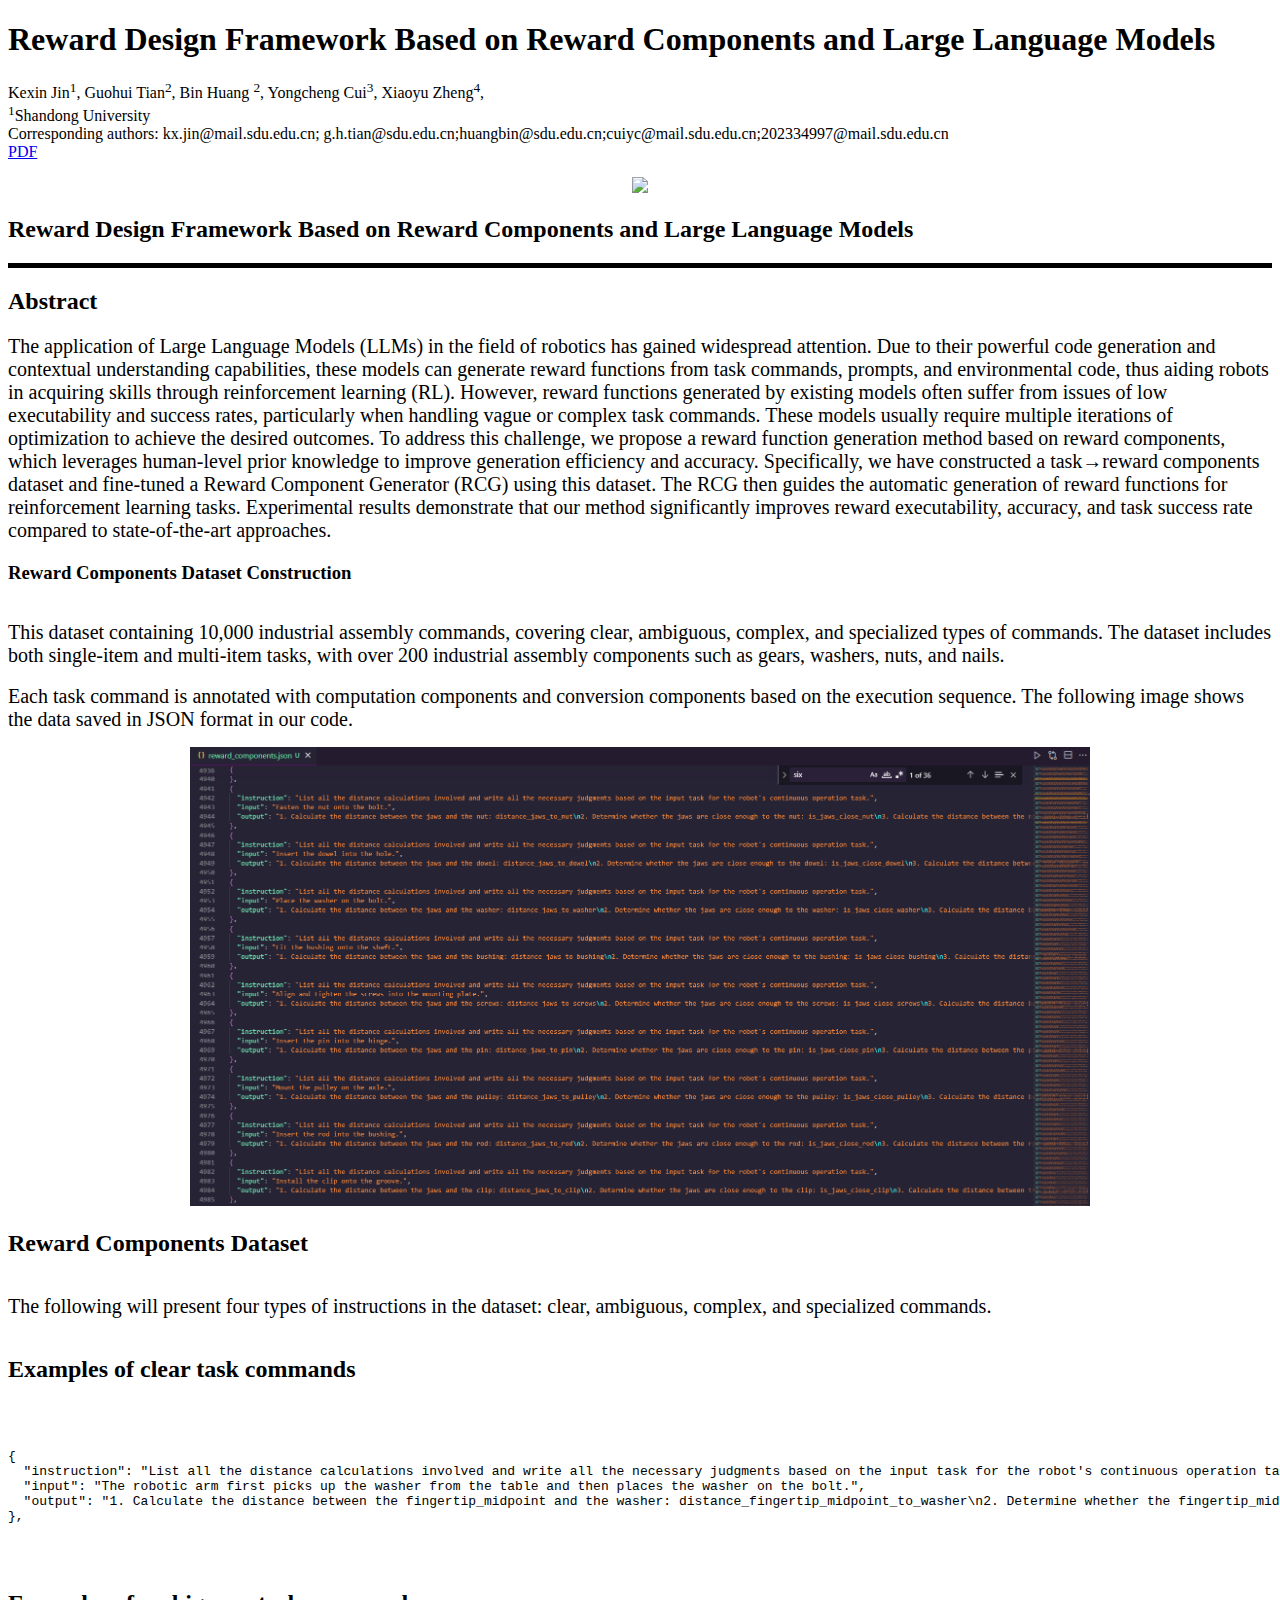
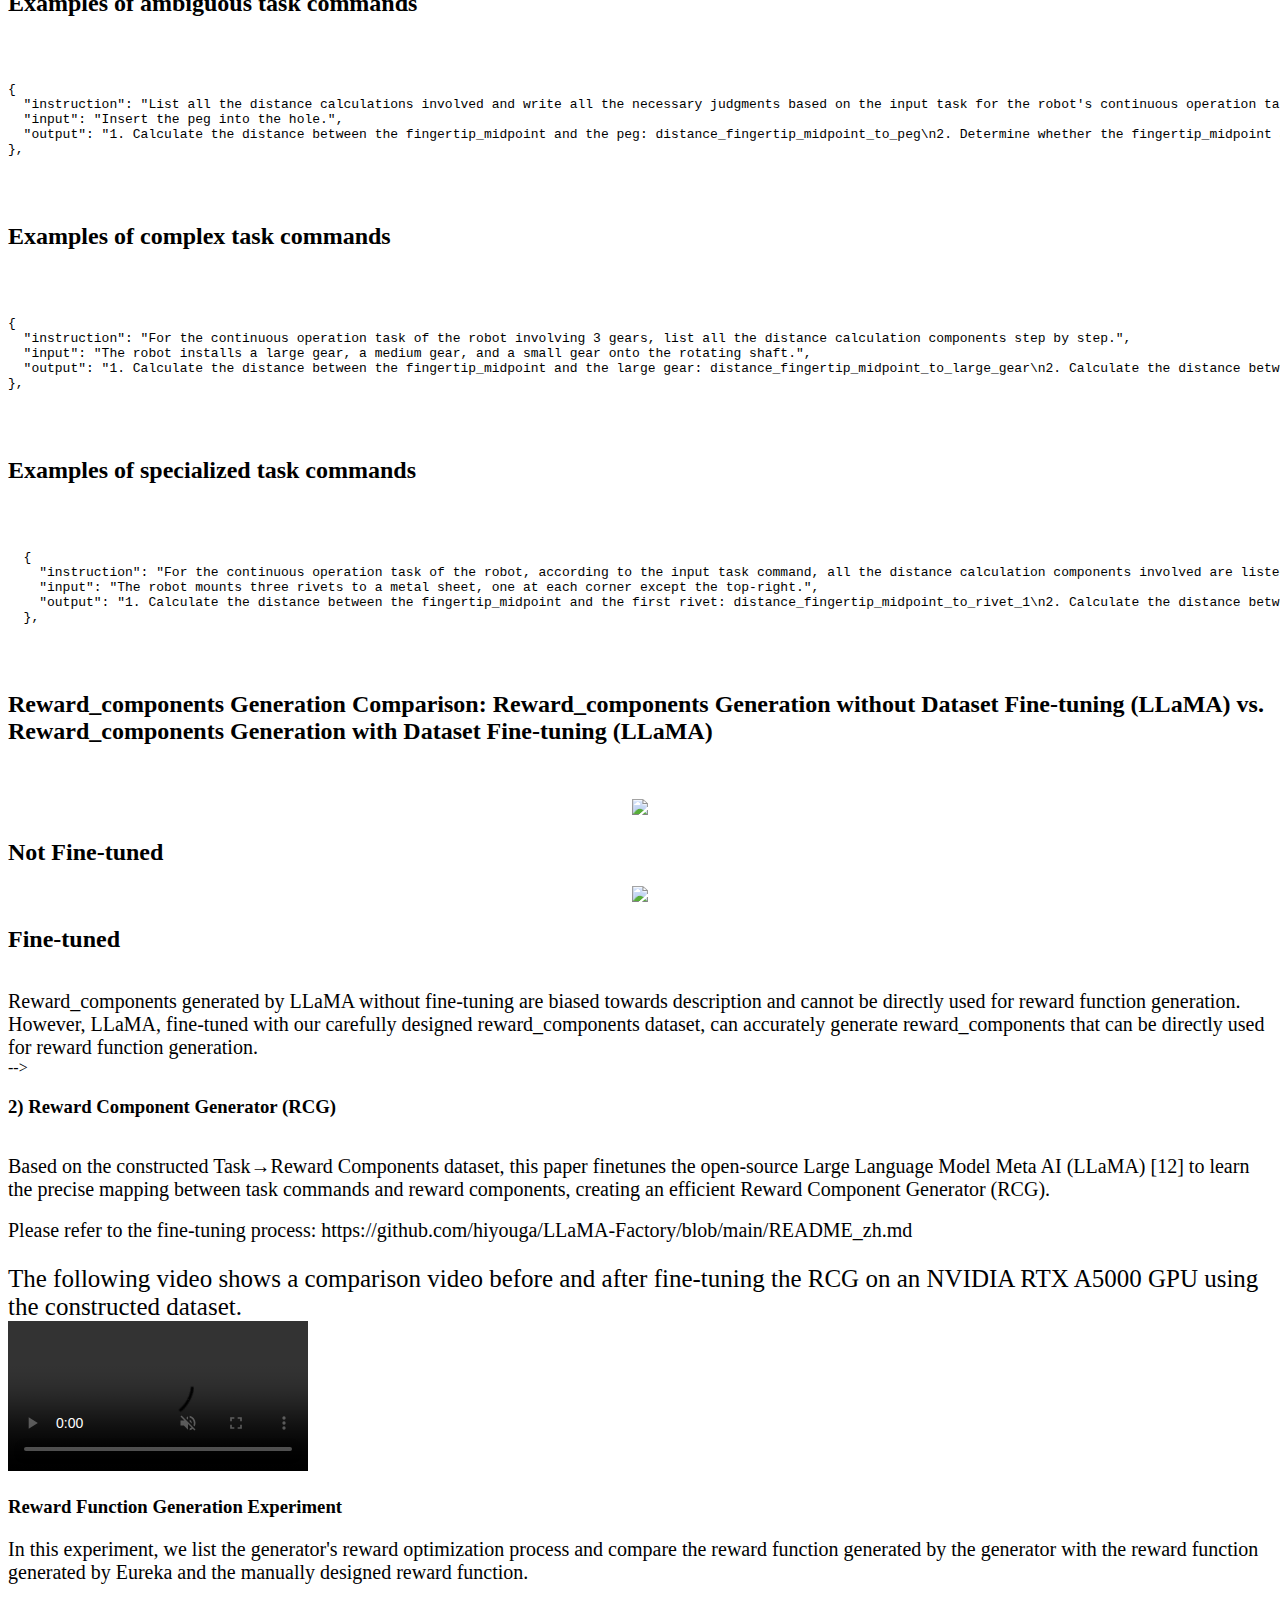
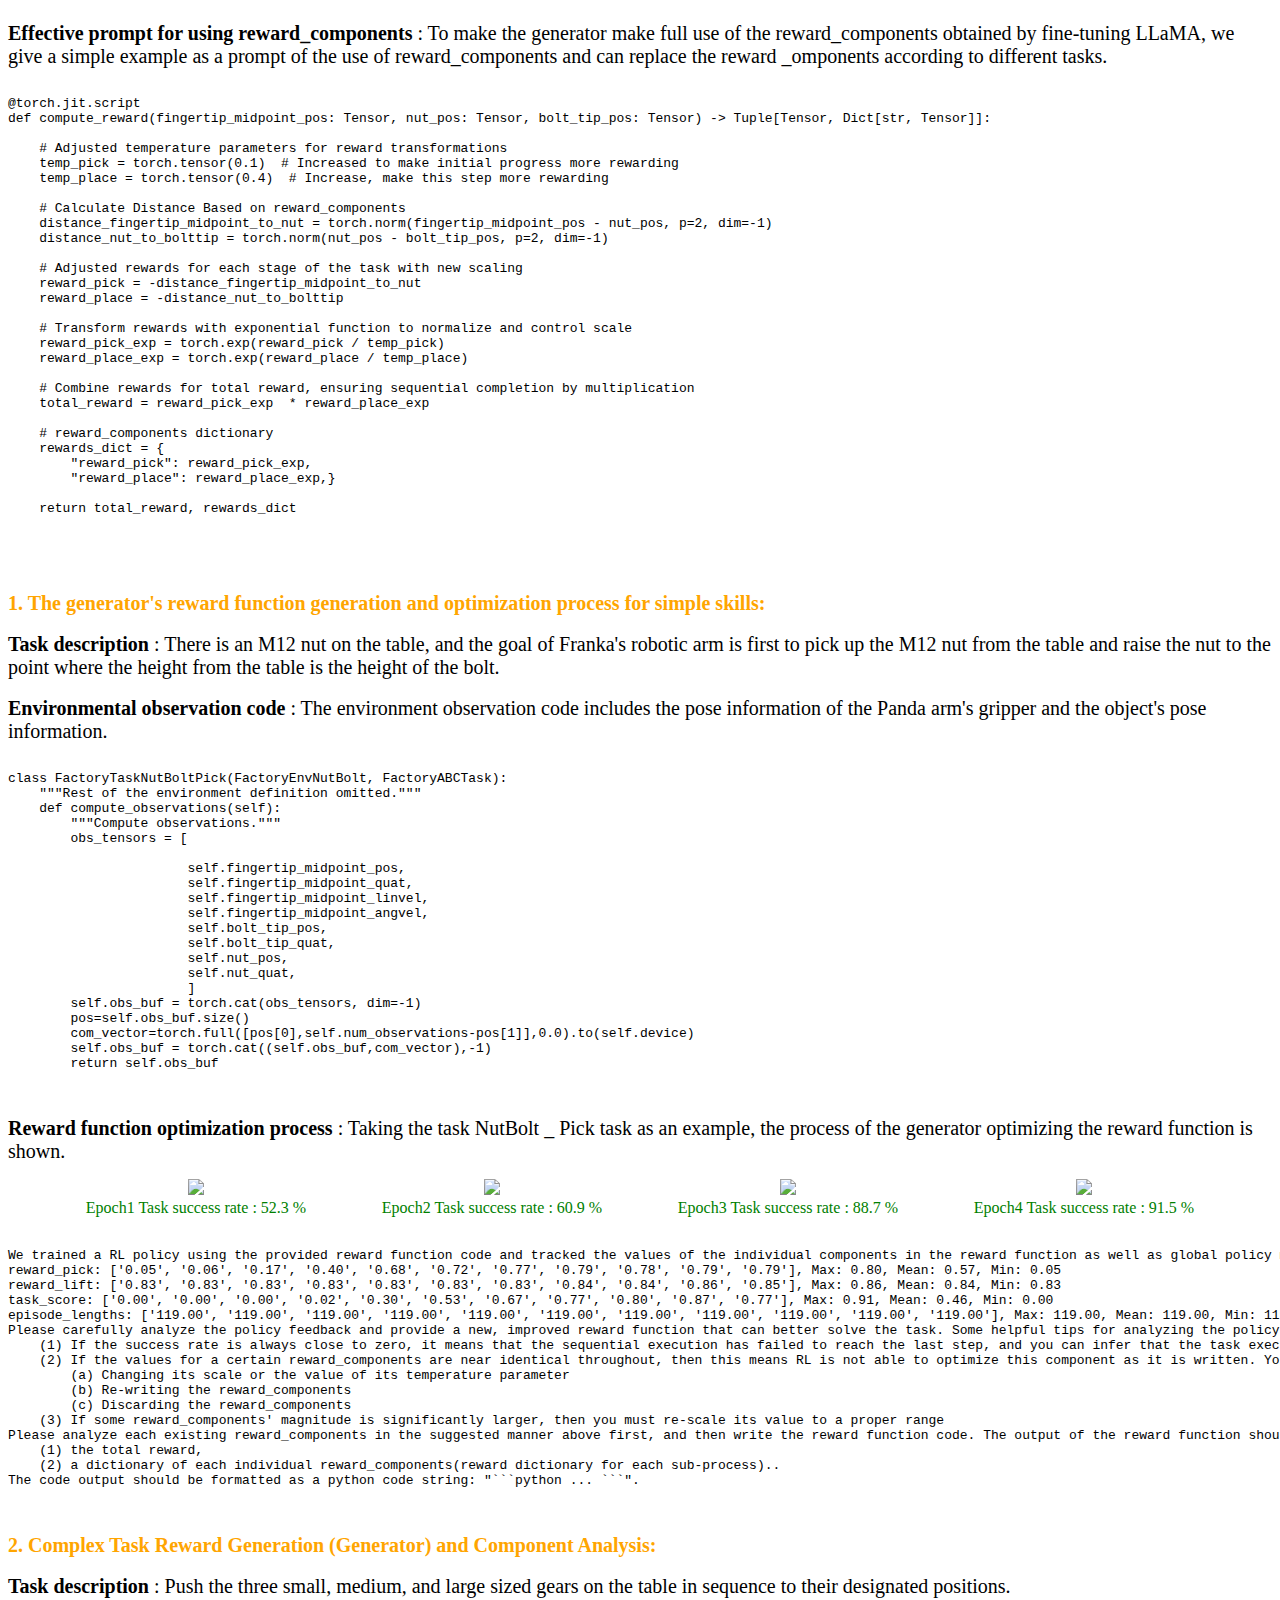
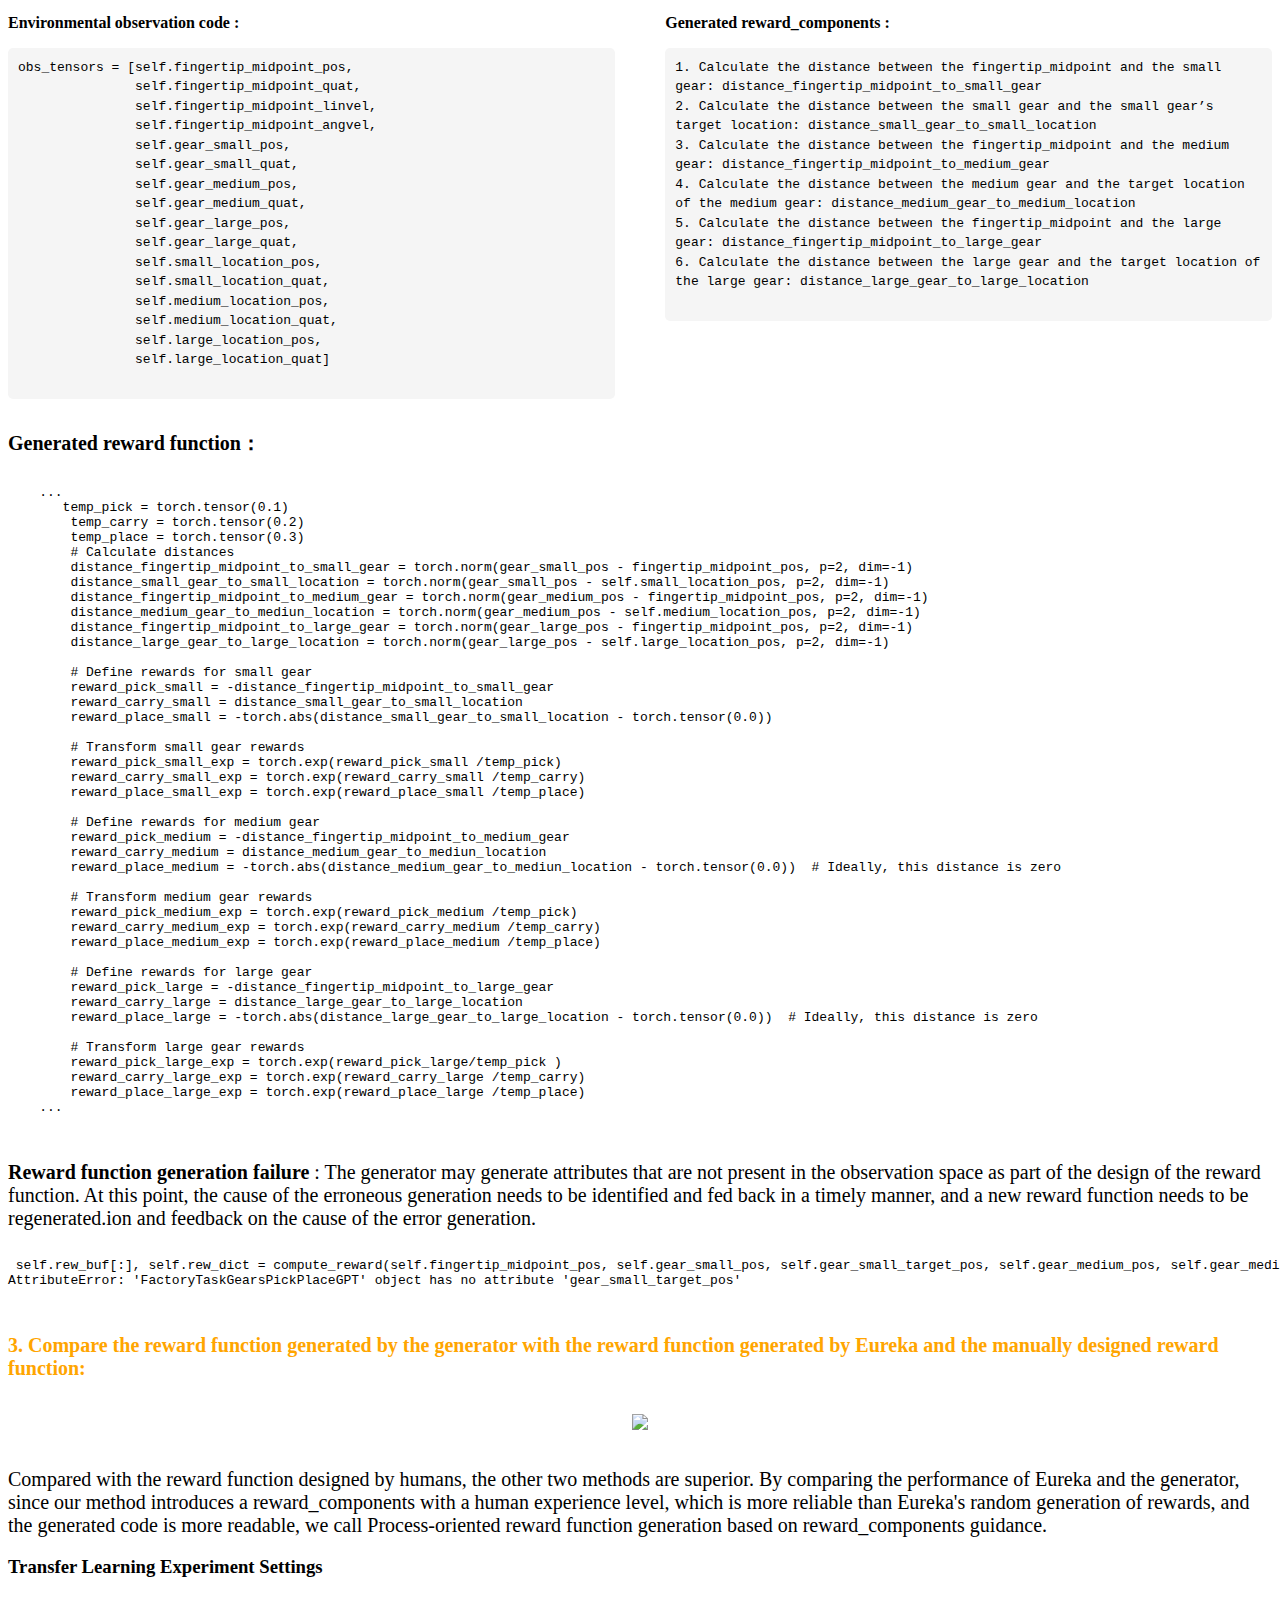
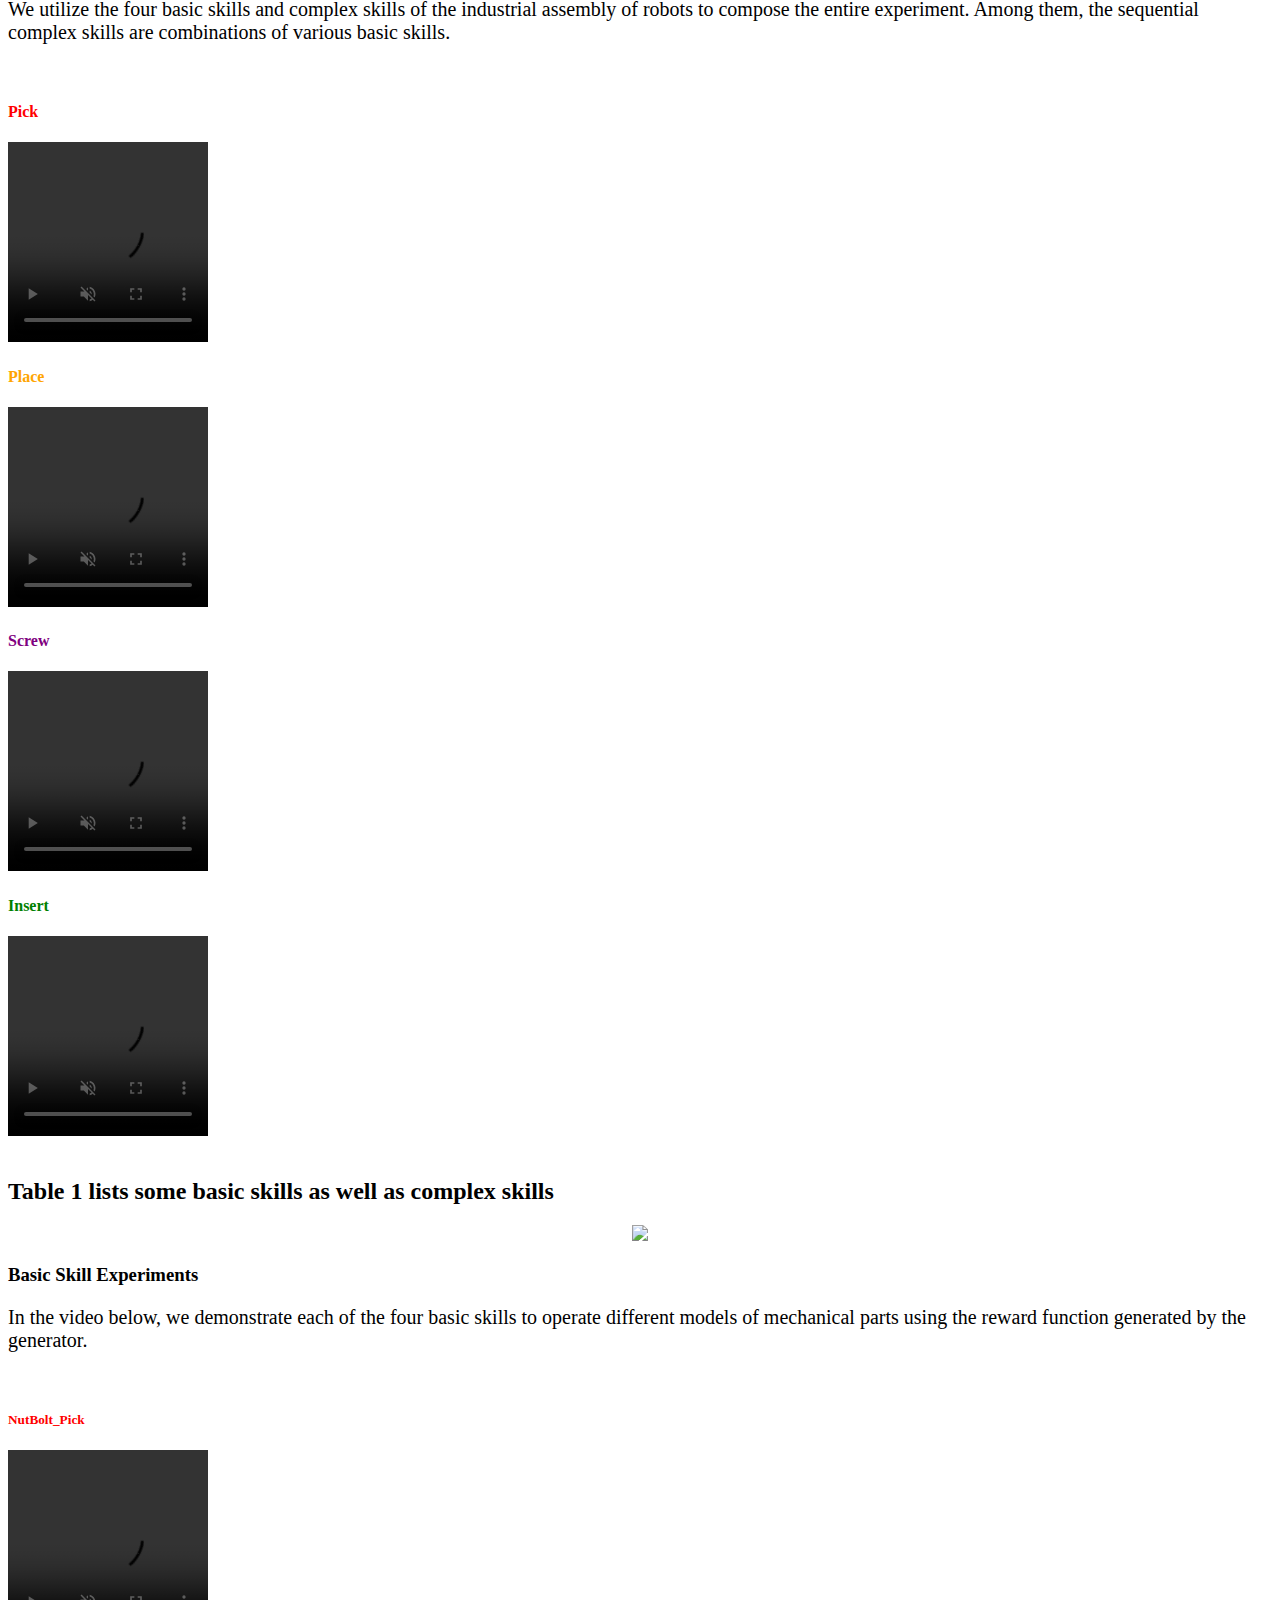
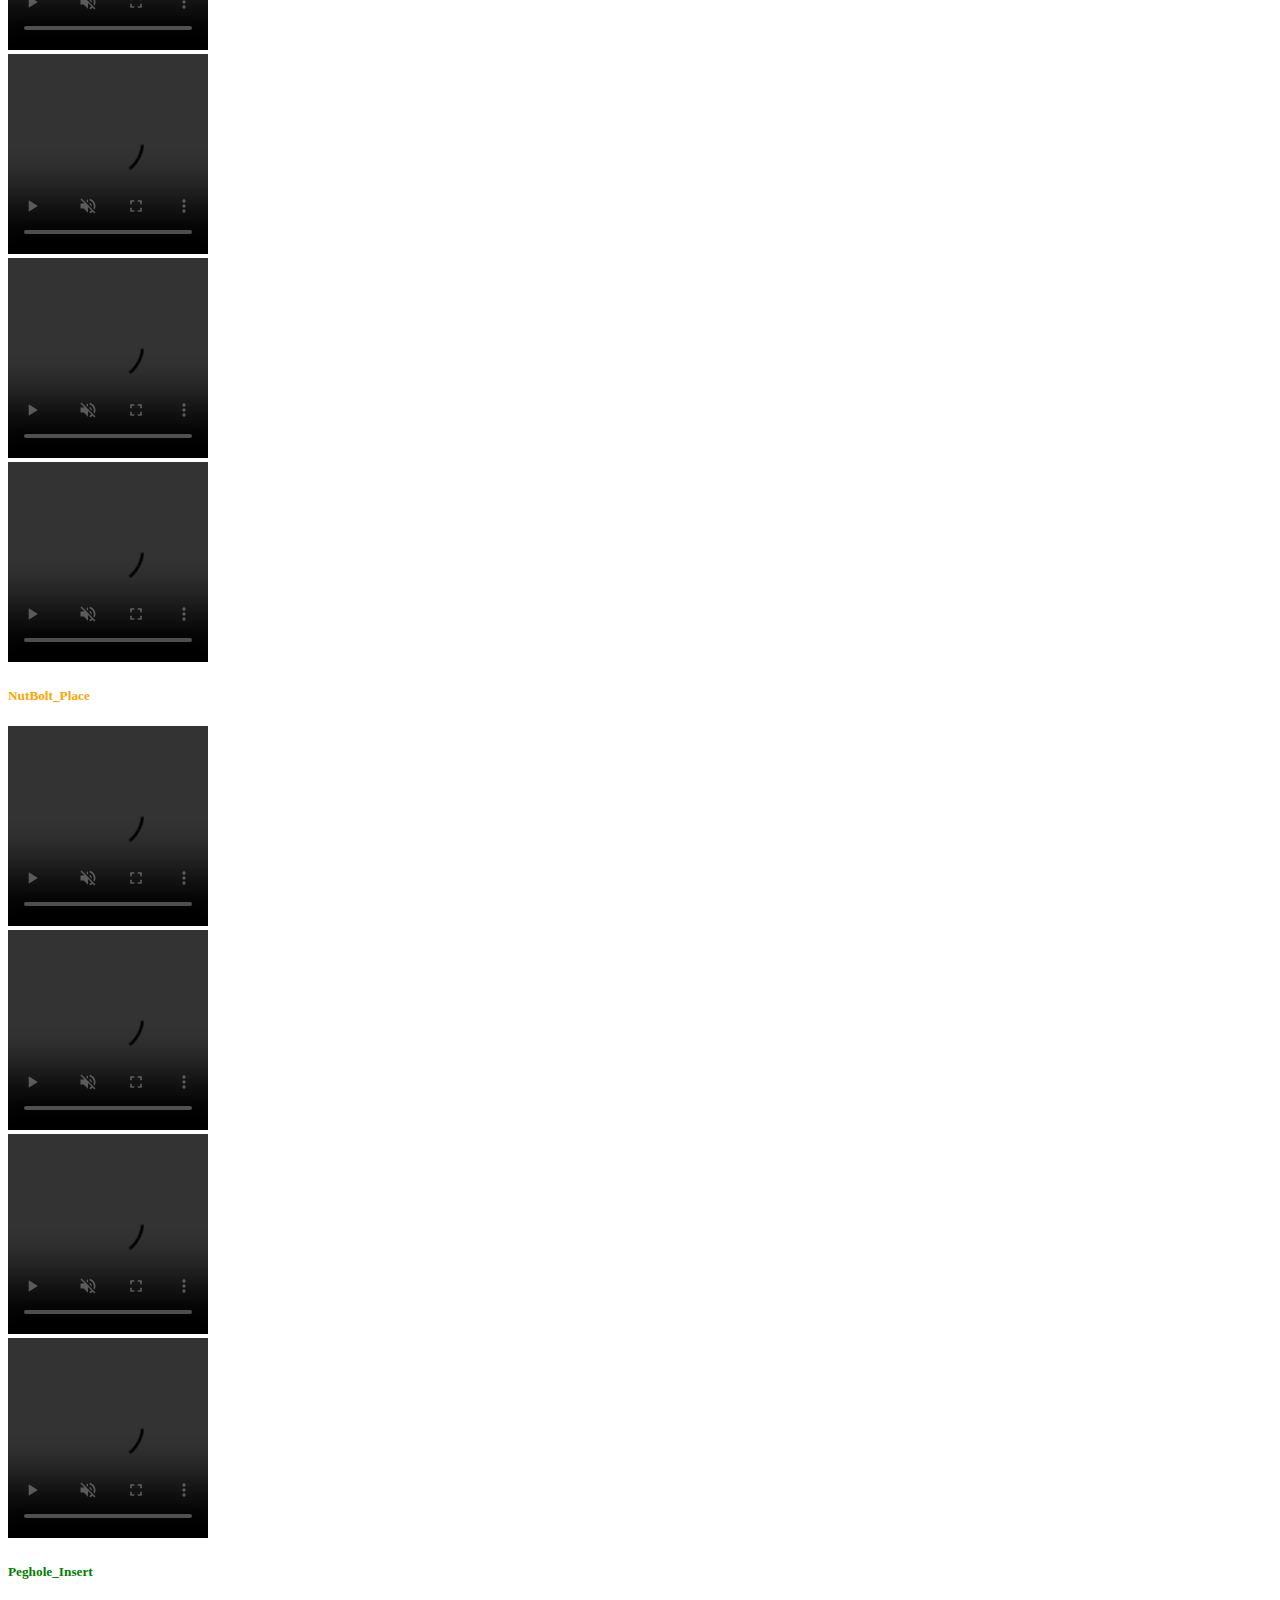
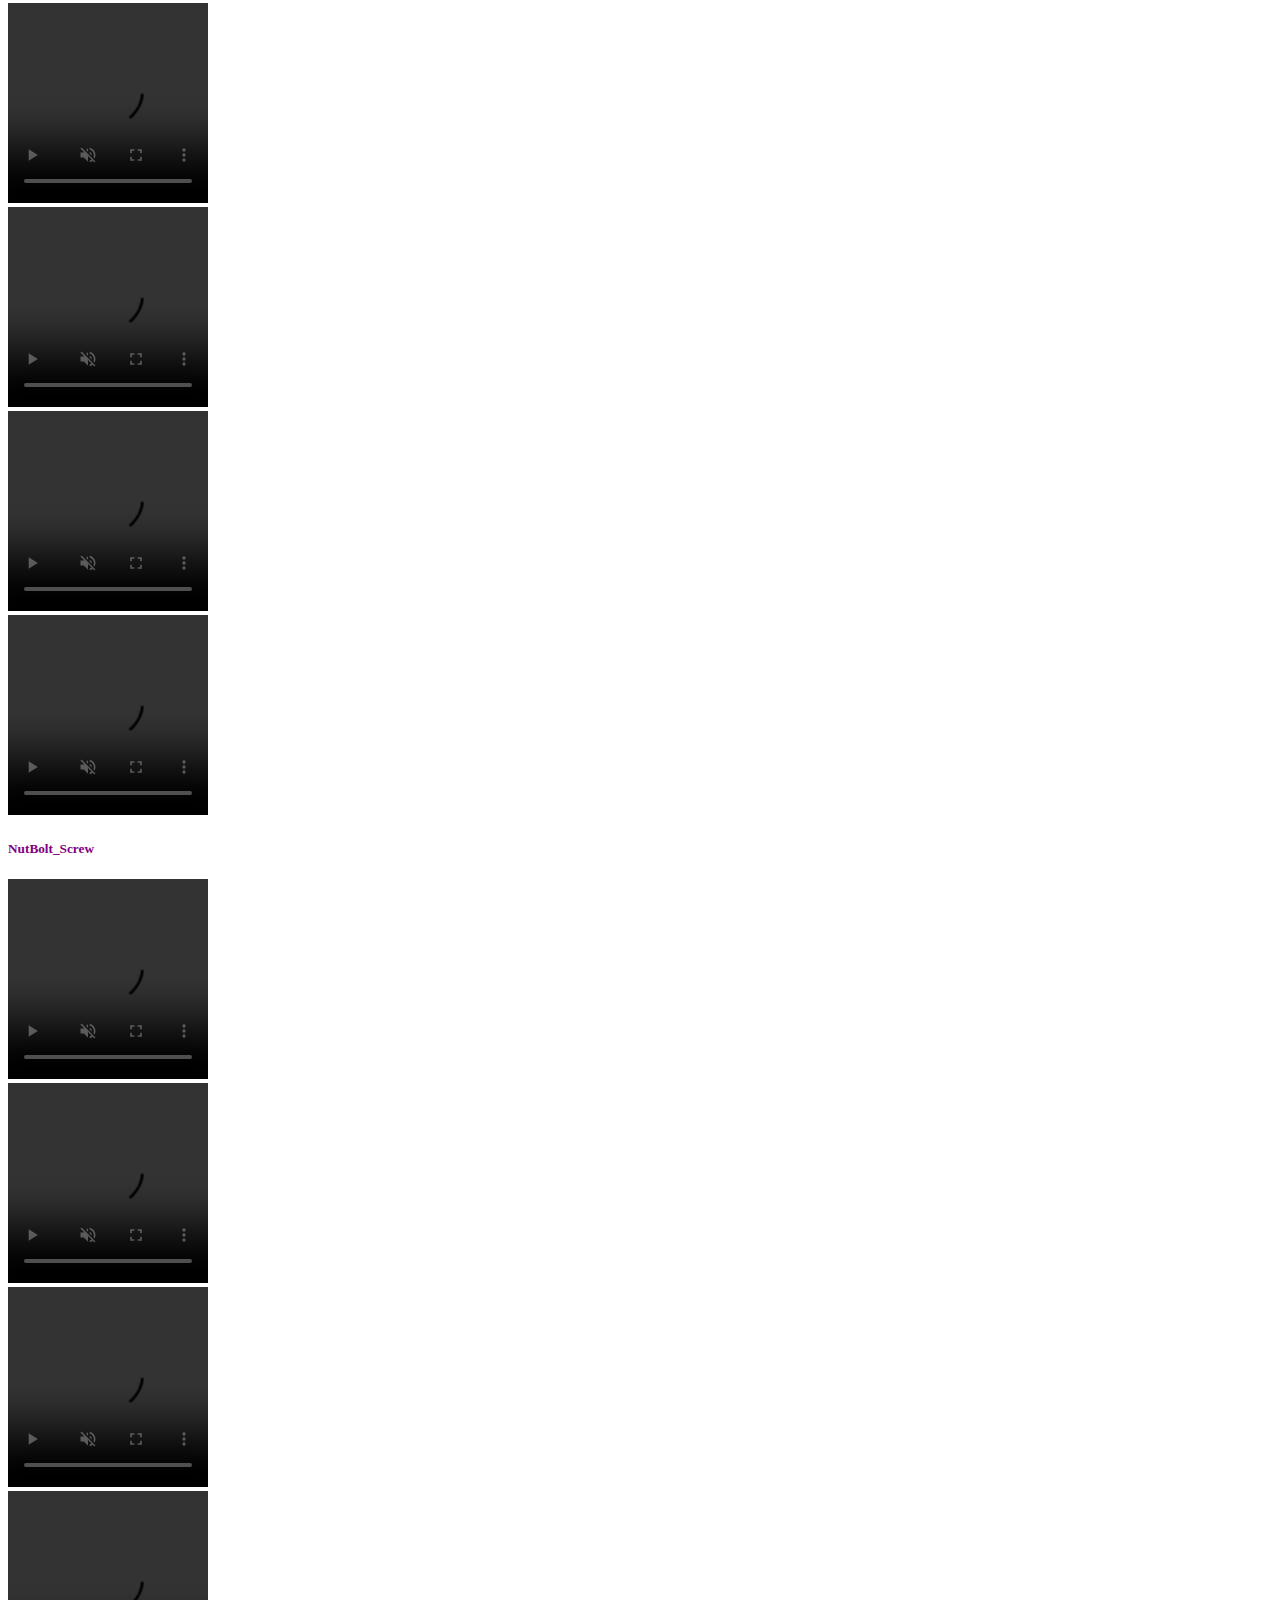
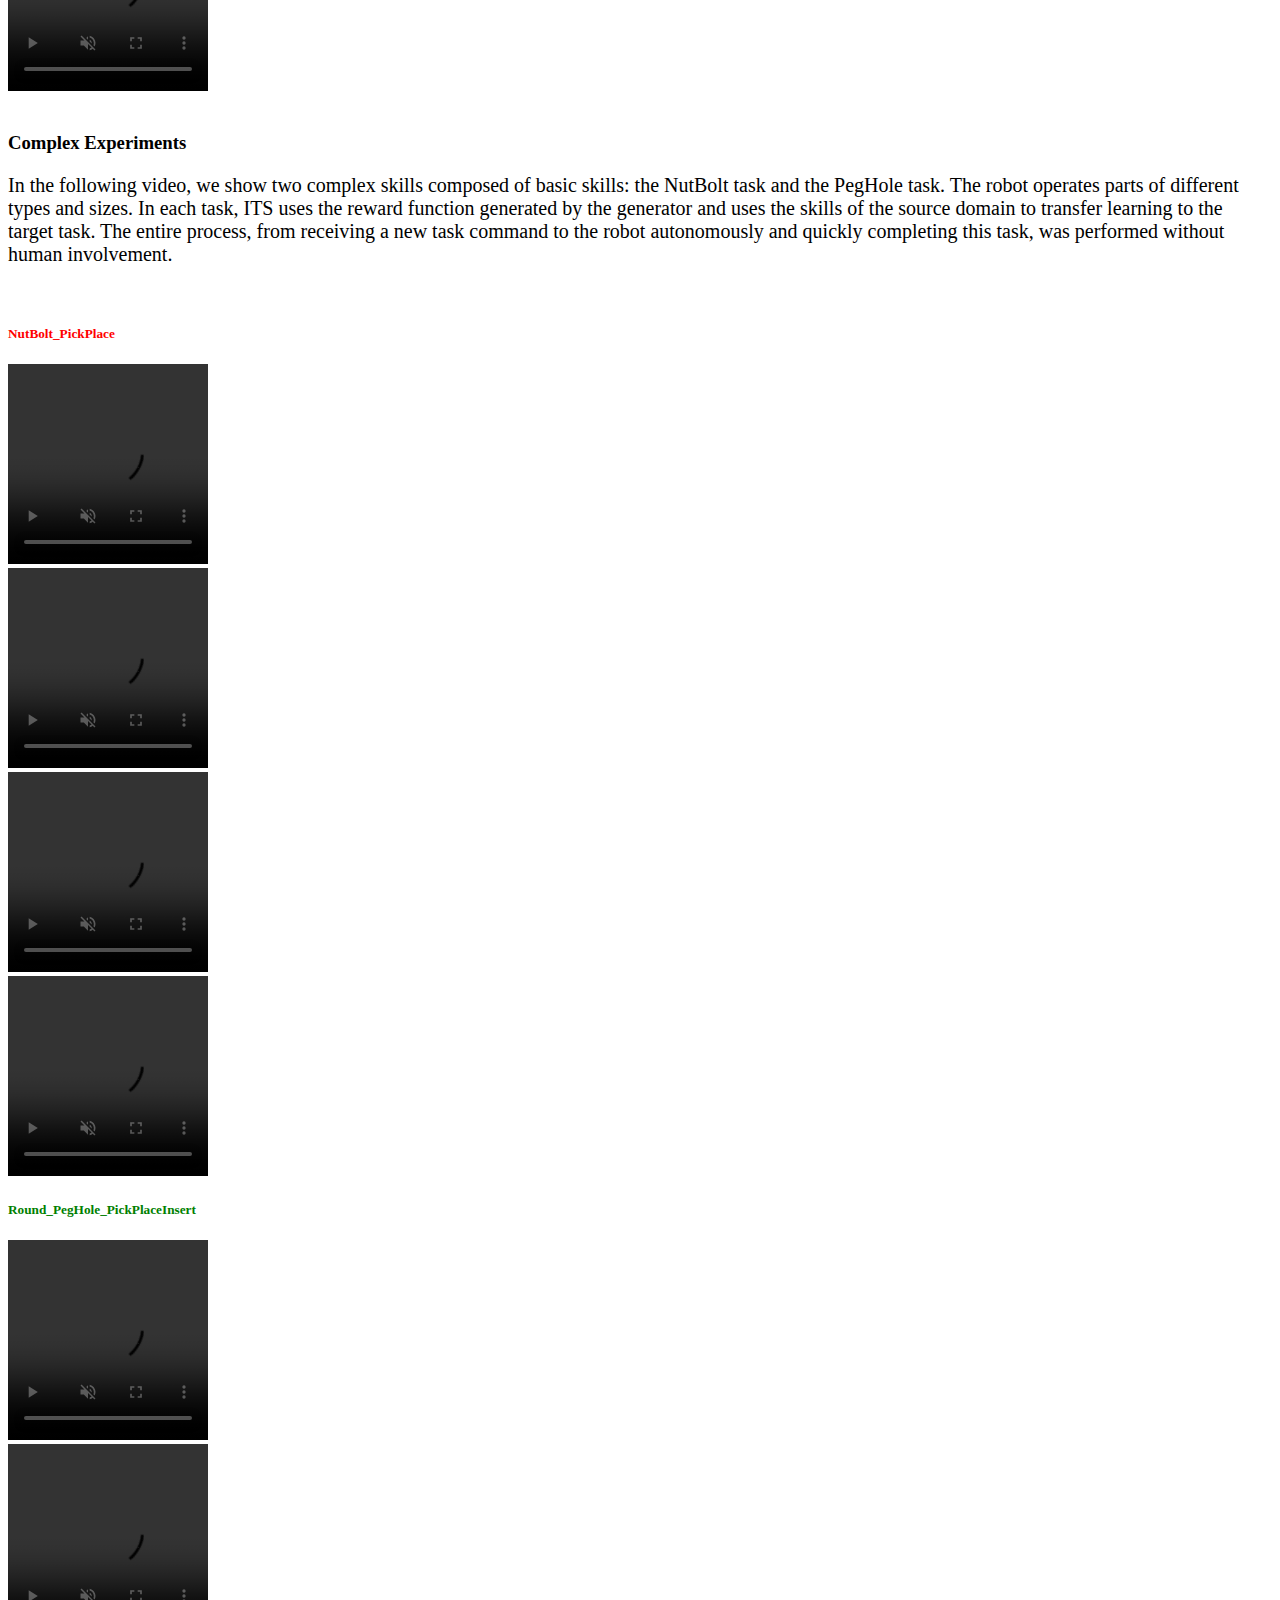
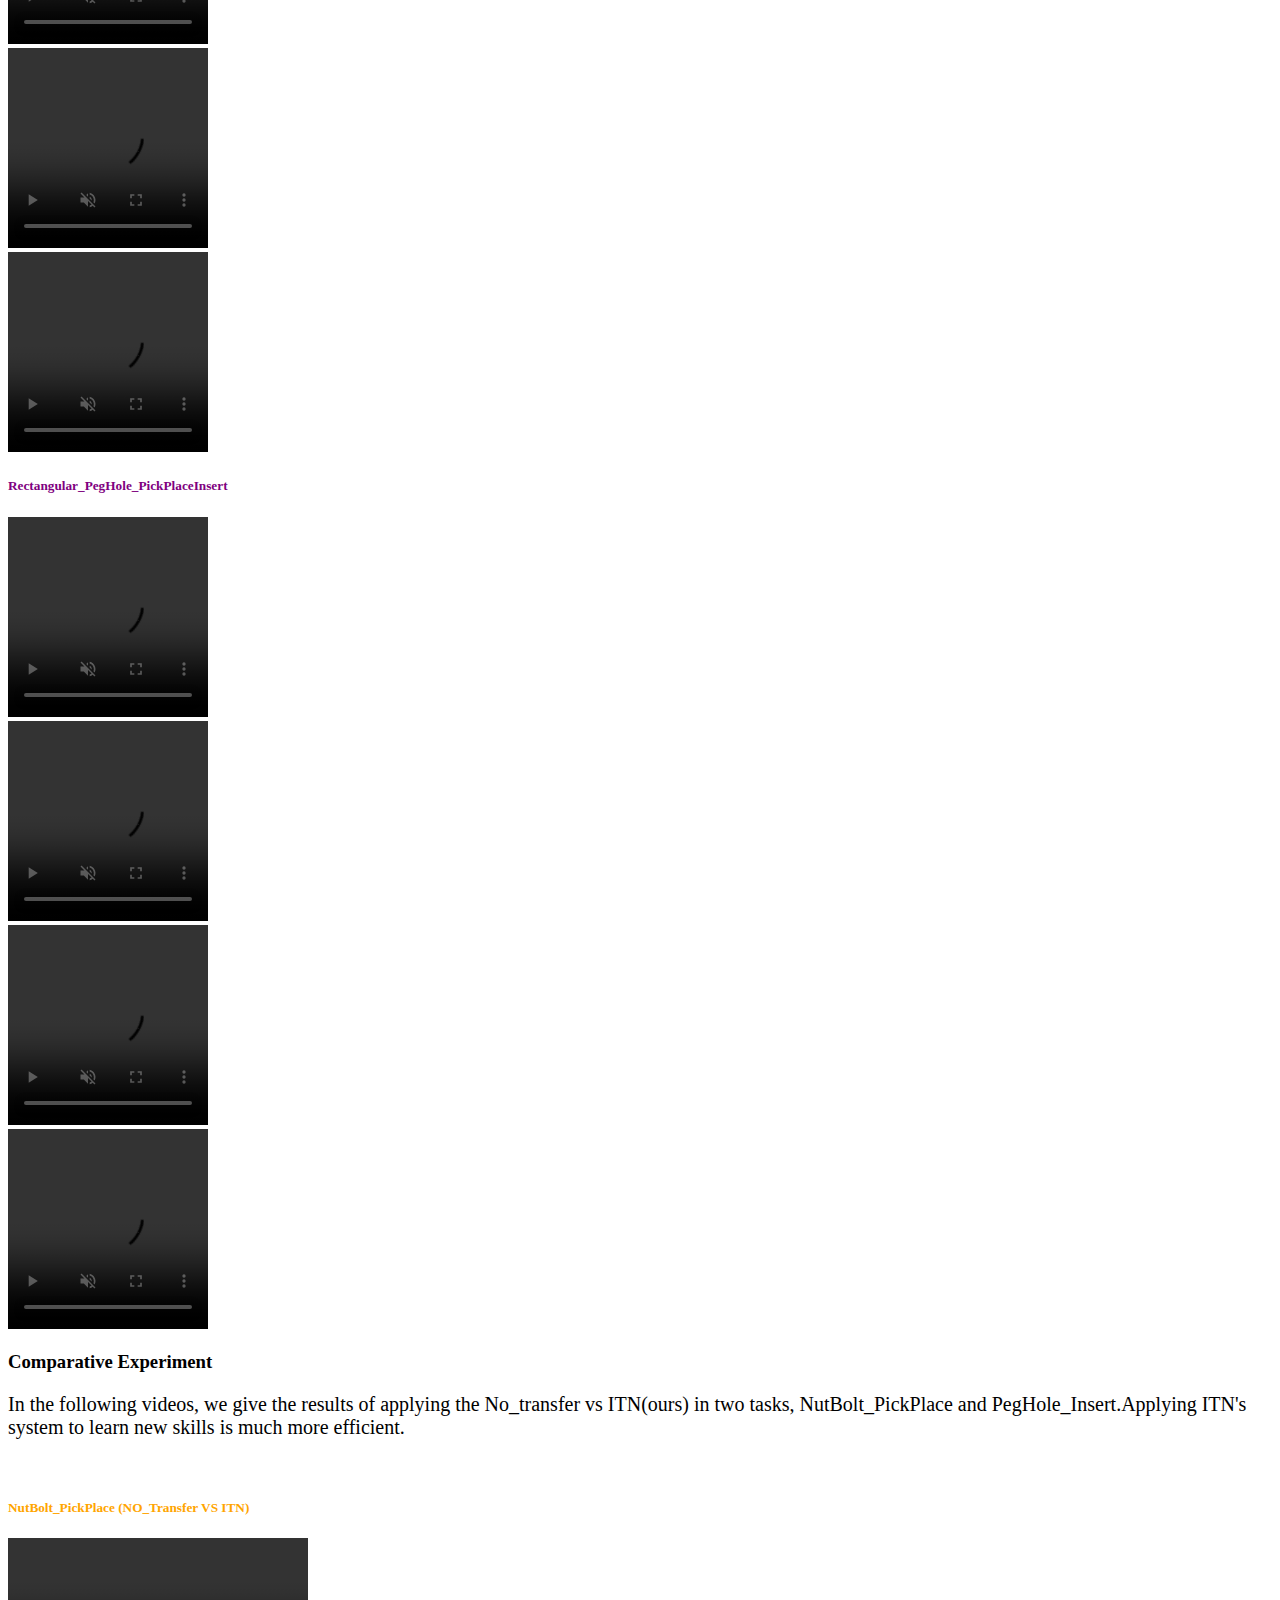
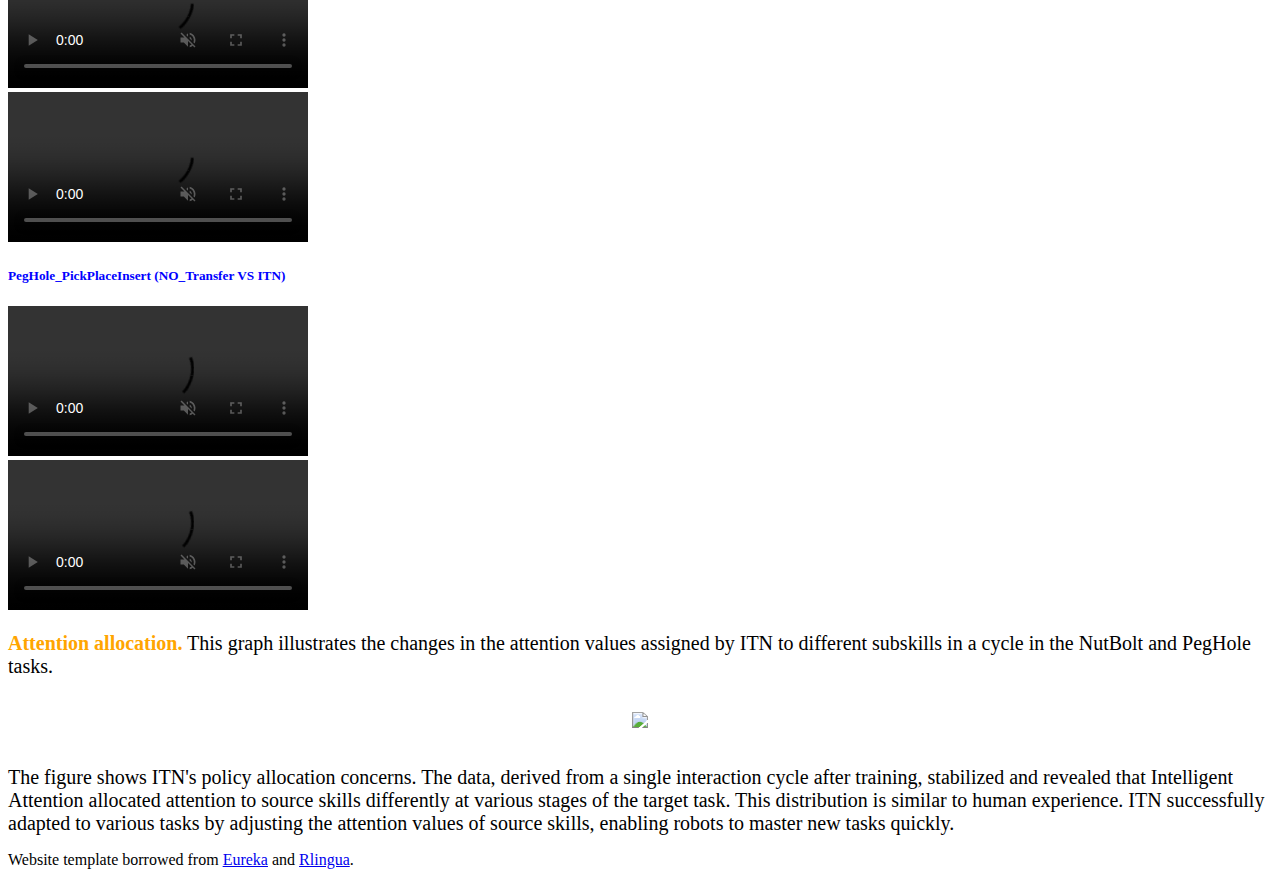
==== docs/index.html @ fbcf1f1c "Update index.html" ====
<!DOCTYPE html>
<html>

<head>
    <meta charset="utf-8">
      <meta name="keywords" content="Robotics, Reinforcement Learning, Large Language Model">
      <meta name="viewport" content="width=device-width, initial-scale=1">
    <title> Reward Design Framework Based on Reward Components and Large Language Models</title>
    <style>
        /* 设置水平线的粗细为 5px */
        hr {
            border: 0;
            border-top: 5px solid black;
        }
      
        .red-text {
            color: red;
        }


.blue-text {
    color: blue;
}
 .green-text {
    color: green;
}
        .yellow-text {
    color: yellow;
}
.purple-text {
    color: purple;
}
.orange-text {
    color: orange;
}
        .pink-text {
    color: pink;
}



.video-player {
  width: 200px;
  height: 200px;
  object-fit: cover;
}
/* @media (min-aspect-ratio: 16/9) {
  .video-player {
    width: 100vw;
    height: 56.25vw;
  }
} */

/* @media (max-aspect-ratio: 16/9) {
  .video-player {
    width: 768px;
    height: 500px;
  }
} */

    </style>

    <script async src="https://www.googletagmanager.com/gtag/js?id=G-PYVRSFMDRL"></script>
  <script>
    window.dataLayer = window.dataLayer || [];

    function gtag() {
      dataLayer.push(arguments);
    }

    gtag('js', new Date());

    gtag('config', 'G-PYVRSFMDRL');
  </script>
    
    <link href="https://fonts.googleapis.com/css?family=Google+Sans|Noto+Sans|Castoro" rel="stylesheet">

    <link rel="stylesheet" href="./static/css/bulma.min.css">
    <link rel="stylesheet" href="./static/css/bulma-carousel.min.css">
    <link rel="stylesheet" href="./static/css/bulma-slider.min.css">
    <link rel="stylesheet" href="https://cdn.jsdelivr.net/gh/jpswalsh/academicons@1/css/academicons.min.css">
    <link rel="stylesheet" href="./static/css/index.css">
     <link rel="icon" href="static/image/github-mark.png" type="image/x-icon">
    
    <script src="https://ajax.googleapis.com/ajax/libs/jquery/3.5.1/jquery.min.js"></script>
    <script defer src="./static/js/fontawesome.all.min.js"></script>
    <script src="./static/js/bulma-carousel.min.js"></script>
    <script src="./static/js/bulma-slider.min.js"></script>
</head>
<body>
<section class="hero">
  <div class="hero-body">
    <div class="container is-max-desktop">
      <div class="columns is-centered">
        <div class="column has-text-centered">
          <h1 class="title is-2 publication-title">Reward Design Framework Based on Reward Components and Large Language Models</h1>
          <div class="is-size-5 publication-authors">
            <span class="author-block">
             Kexin Jin<sup>1</sup>,</span>
            <span class="author-block">
             Guohui Tian<sup>2</sup>,</span>
            <span class="author-block">
              Bin Huang <sup>2</sup>,
            </span>
            <span class="author-block">
              Yongcheng Cui<sup>3</sup>,
            </span>
            <span class="author-block">
              Xiaoyu Zheng<sup>4</sup>,
            </span>
          </div>

          <div class="is-size-5 publication-authors">
<!--             <span class="author-block"><sup>1</sup>Baidu RAL,</span> -->
            <span class="author-block"><sup>1</sup>Shandong University</span>
          </div>
            
         <div class="is-size-5 publication-authors">
                        <span class="author-block">
                                    <span class="icon">
                                        <i class="fa fa-envelope"></i>
                                    </span>
                            Corresponding authors: kx.jin@mail.sdu.edu.cn; g.h.tian@sdu.edu.cn;huangbin@sdu.edu.cn;cuiyc@mail.sdu.edu.cn;202334997@mail.sdu.edu.cn
                        </span>
                        </div>
          <div class="column has-text-centered">
            <div class="publication-links">


<!--               <span class="link-block">
                <a href="https://github.com/JKX-yy/ITN"
                   class="external-link button is-normal is-rounded is-dark">
                  <span class="icon">
                      <i class="fab fa-github"></i>
                  </span>
                  <span>Code </span>
                  </a>
              </span> -->

              <span class="link-block">
                <a href="static/Reward Design Framework Based on Reward Components and Large Language Models.pdf"
                   class="external-link button is-normal is-rounded is-dark">
                  <span class="icon">
                      <i class="fas fa-file-pdf"></i>
                  </span>
                  <span>PDF</span>
                </a>
              </span>
            </div>

          </div>
        </div>
      </div>
    </div>
  </div>
</section>
<section class="hero teaser">
  <div class="container is-max-desktop">
    <div class="hero-body">
      <figure style="display: flex; justify-content: center;">
         <a href="static/image/整体框架.png"><img src="static/image/整体框架.png" width="900px"></a>
      </figure>
      <h2 class="subtitle has-text-centered">
         Reward Design Framework Based on Reward Components and Large Language Models
      </h2>
    </div>
  </div>
</section>
    

 <!-- 显示加粗的线条 -->
    <hr>


   <section class="section">
        <div class="container is-max-desktop">
            <!-- Abstract. -->
            <div class="columns is-centered has-text-centered">
                <div class="column">
                    <h2 class="title is-3">Abstract</h2>
                    <div class="content has-text-justified">
                        <p style="font-size: 125%">
<!--           Robots' working conditions and manipulation tasks are constantly changing in industrial environments. For robots to learn skills from scratch based on new task commands is a slow process that relies heavily on human assistance. Therefore, developing a mechanism that can adapt to different manipulation tasks and autonomously and quickly learn new skills can effectively address the issue of low efficiency in robot skill learning and enhance the robot's adaptive capabilities. This paper proposes a general Intelligent Transfer System (ITS) that enables robots to learn new skills rapidly and autonomously in dynamic tasks. ITS integrates Large Language Models (LLMs) with transfer reinforcement learning, leveraging LLMs' intelligence and prior skills knowledge. It can comprehend previously unseen task commands and automatically generate a process-oriented reward function based on task reward_components for each task, enabling the autonomous learning of new skills while eliminating the need to design hierarchical sub-processes for complex tasks. In addition, an Intelligent Transfer Network (ITN) is designed within ITS to extract knowledge of relevant skills and accelerate the learning of new ones. We systematically evaluate our method in the simulation environment. The results demonstrate that it can autonomously and efficiently learn unseen skills without relying on pre-programmed behavior, achieving true creativity while improving the time efficiency of two major tasks by 72.22% and 65.17% compared to learning from scratch.    -->
          The application of Large Language Models (LLMs) in the field of robotics has gained widespread attention. Due to their powerful code generation and contextual understanding capabilities, these models can generate reward functions from task commands, prompts, and environmental code, thus aiding robots in acquiring skills through reinforcement learning (RL). However, reward functions generated by existing models often suffer from issues of low executability and success rates, particularly when handling vague or complex task commands. These models usually require multiple iterations of optimization to achieve the desired outcomes. To address this challenge, we propose a reward function generation method based on reward components, which leverages human-level prior knowledge to improve generation efficiency and accuracy. Specifically, we have constructed a task→reward components dataset and fine-tuned a Reward Component Generator (RCG) using this dataset. The RCG then guides the automatic generation of reward functions for reinforcement learning tasks. Experimental results demonstrate that our method significantly improves reward executability, accuracy, and task success rate compared to state-of-the-art approaches.
                        </p>
                    </div>
                </div>
            </div>
        </div>
    </section>



<section class="section" style="flex: 1;">
    <div class="container is-max-desktop">
      <h3 class="title">Reward Components Dataset Construction</h3>
                <br>
            <span style="font-size: 125%">
<!--                  We have constructed a dataset containing 1000 instructions of task-reward_components. Each instruction includes task command information and the corresponding reward_components, as shown in the figure below. The dataset can be accessed in the <a href="https://github.com/JKX-yy/ITN">code</a>. -->
This dataset containing 10,000 industrial assembly commands, covering clear, ambiguous, complex, and specialized types of commands. The dataset includes both single-item and multi-item tasks, with over 200 industrial assembly components such as gears, washers, nuts, and nails.
                </span>
                     <br>

                        <br>
            <span style="font-size: 125%">
Each task command is annotated with computation components and conversion components based on the execution sequence. The following image shows the data saved in JSON format in our code.
                </span>
                     <br>
        
<!--数据集照片  -->
  <section class="hero teaser">
              <div class="container is-max-desktop">
                <div class="hero-body">
                  <figure style="display: flex; justify-content: center;">
                      <a href="static/image/dataset2.png"><img src="static/image/dataset2.png" width="900px"></a>
<!--                      <a href="static/image/datasets.png"><img src="/static/image/datasets.png" width="400px"></a> -->
                      
                  </figure>
                  <h2 class="subtitle has-text-centered">
                     Reward Components Dataset
                  </h2>
                </div>
              </div>
            </section>    

<!--四种指令示例  -->
                        <br>
            <span style="font-size: 125%">
The following will present four types of instructions in the dataset: clear, ambiguous, complex, and specialized commands.
                </span>
                     <br> 
<!--       第一种   清晰 -->
              <br>
      <h2>Examples of clear task commands</h2>
                     <br>
        
    <pre><code>
{
  "instruction": "List all the distance calculations involved and write all the necessary judgments based on the input task for the robot's continuous operation task.",
  "input": "The robotic arm first picks up the washer from the table and then places the washer on the bolt.",
  "output": "1. Calculate the distance between the fingertip_midpoint and the washer: distance_fingertip_midpoint_to_washer\n2. Determine whether the fingertip_midpoint are close enough to the washer: is_fingertip_midpoint_close_washer\n3. Calculate the distance between the washer and the bolt: distance_washer_to_bolt\n4. Determine whether the washer is aligned with the bolt: is_washer_aligned_bolt"
},
                </code></pre>

        <!--       第二种  模糊 -->
              <br>
      <h2>Examples of ambiguous task commands</h2>
                     <br>
        
    <pre><code>
{
  "instruction": "List all the distance calculations involved and write all the necessary judgments based on the input task for the robot's continuous operation task.",
  "input": "Insert the peg into the hole.",
  "output": "1. Calculate the distance between the fingertip_midpoint and the peg: distance_fingertip_midpoint_to_peg\n2. Determine whether the fingertip_midpoint are close enough to the peg: is_fingertip_midpoint_close_peg\n3. Calculate the distance between the peg and the hole: distance_peg_to_hole\n4. Determine whether the peg is aligned with the hole: is_peg_aligned_hole\n5. Calculate the distance between the peg and the bottow of the hole: distance_peg_to_bottowhole\n6. Determine whether the peg is aligned with the bottowhole: is_peg_aligned_bottowhole"
},
                </code></pre>

                <!--       第三种 复杂 -->
              <br>
      <h2>Examples of complex task commands</h2>
                     <br>
        
    <pre><code>
{
  "instruction": "For the continuous operation task of the robot involving 3 gears, list all the distance calculation components step by step.",
  "input": "The robot installs a large gear, a medium gear, and a small gear onto the rotating shaft.",
  "output": "1. Calculate the distance between the fingertip_midpoint and the large gear: distance_fingertip_midpoint_to_large_gear\n2. Calculate the distance between the large gear and the rotating shaft: distance_large_gear_to_shaft\n3. Calculate the distance between the fingertip_midpoint and the medium gear: distance_fingertip_midpoint_to_medium_gear\n4. Calculate the distance between the medium gear and the rotating shaft: distance_medium_gear_to_shaft\n5. Calculate the distance between the fingertip_midpoint and the small gear: distance_fingertip_midpoint_to_small_gear\n6. Calculate the distance between the small gear and the rotating shaft: distance_small_gear_to_shaft"
},
                </code></pre>
        

     <!--       第四种 专业 -->
              <br>
      <h2>Examples of specialized task commands</h2>
                     <br>
        
    <pre><code>
  {
    "instruction": "For the continuous operation task of the robot, according to the input task command, all the distance calculation components involved are listed step by step according to the execution order.",
    "input": "The robot mounts three rivets to a metal sheet, one at each corner except the top-right.",
    "output": "1. Calculate the distance between the fingertip_midpoint and the first rivet: distance_fingertip_midpoint_to_rivet_1\n2. Calculate the distance between the first rivet and the top-left corner of the sheet: distance_rivet_1_to_top_left\n3. Calculate the distance between the jaws and the second rivet: distance_fingertip_midpoint_to_rivet_2\n4. Calculate the distance between the second rivet and the bottom-left corner of the sheet: distance_rivet_2_to_bottom_left\n5. Calculate the distance between the jaws and the third rivet: distance_fingertip_midpoint_to_rivet_3\n6. Calculate the distance between the third rivet and the bottom-right corner of the sheet: distance_rivet_3_to_bottom_right"
  },
                </code></pre>

<!-- <!--微调LLAMA  -->
        


        
                      <br>
      <h2>  <span style="font-weight: bold"> Reward_components Generation Comparison: Reward_components Generation without Dataset Fine-tuning (LLaMA) vs.  Reward_components  Generation with Dataset Fine-tuning (LLaMA)</span> </h2>
                     <br>
<!--   奖励组件生成对比 -->

            <section class="hero teaser">
              <div class="container is-max-desktop">
                <div class="hero-body">
                  <figure style="display: flex; justify-content: center;">
                     <a href="static/微调前.png"><img src="static/微调前.png" width="900px"></a>
                  </figure>
                  <h2 class="subtitle has-text-centered">
                     Not Fine-tuned
                  </h2>
                </div>
              </div>
            </section>

                    <section class="hero teaser">
              <div class="container is-max-desktop">
                <div class="hero-body">
                  <figure style="display: flex; justify-content: center;">
                     <a href="static/微调后的奖励组件生成.png"><img src="static/微调后的奖励组件生成.png" width="900px"></a>
                  </figure>
                  <h2 class="subtitle has-text-centered">
                      Fine-tuned
                  </h2>
                </div>
              </div>
            </section>

                        <br>
            <span style="font-size: 125%">
               Reward_components generated by LLaMA without fine-tuning are biased towards description and cannot be directly used for reward function generation. However, LLaMA, fine-tuned with our carefully designed reward_components dataset, can accurately generate reward_components that can be directly used for reward function generation.                </span>
                     <br> -->
        
        
        
    </div>
  </section>
    
<!-- <!--微调LLAMA  -->


<section class="section" style="flex: 1;">
    <div class="container is-max-desktop">
      <h3 class="title">2)	Reward Component Generator (RCG)</h3>
                <br>
            <span style="font-size: 125%">
               Based on the constructed Task→Reward Components dataset, this paper finetunes the open-source Large Language Model Meta AI (LLaMA) [12] to learn the precise mapping between task commands and reward components, creating an efficient Reward Component Generator (RCG). 
                </span>
            <br>

                <br>
            <span style="font-size: 125%">
               Please refer to the fine-tuning process: https://github.com/hiyouga/LLaMA-Factory/blob/main/README_zh.md
            <br>

                        <br>
            <span style="font-size: 125%">
               The following video shows a comparison video before and after fine-tuning the RCG on an NVIDIA RTX A5000 GPU using the constructed dataset.
            <br>

<!--视频  -->
                <div class="columns is-centered has-text-centered">
                  <div class="column is-two-thirds">
<!--                     <h2 class="title is-3">Video</h2> -->
                    <video id="dollyzoom" autoplay controls muted allowfullscreen height="100%">
                      <source src="static/论文视频-新.mp4" type="video/mp4">
                    </video>
                  </div>
                </div>
                
    </div>
  </section>
    
    
<!-- 奖励函数生成实验 -->
<section class="section">
  <div class="container is-max-desktop">
    <h3 class="title">Reward Function Generation Experiment</h3>
      
      <p style="font-size: 125%">
In this experiment, we list the generator's reward optimization process and compare the reward function generated by the generator with the reward function generated by Eureka and the manually designed reward function.
</p>
                <!--  奖励组件使用的有效提示-->
      
                     <br>
                    <span style="font-size: 125%">
                         <span style="font-weight: bold"> Effective prompt for using reward_components </span> : To make the generator make full use of the reward_components obtained by fine-tuning LLaMA, we give a simple example as a prompt of the use of reward_components and can replace the reward _omponents according to different tasks.
                    </span>
                    <br>

                              <pre><code>
@torch.jit.script
def compute_reward(fingertip_midpoint_pos: Tensor, nut_pos: Tensor, bolt_tip_pos: Tensor) -> Tuple[Tensor, Dict[str, Tensor]]:
    
    # Adjusted temperature parameters for reward transformations
    temp_pick = torch.tensor(0.1)  # Increased to make initial progress more rewarding
    temp_place = torch.tensor(0.4)  # Increase, make this step more rewarding

    # Calculate Distance Based on reward_components
    distance_fingertip_midpoint_to_nut = torch.norm(fingertip_midpoint_pos - nut_pos, p=2, dim=-1)
    distance_nut_to_bolttip = torch.norm(nut_pos - bolt_tip_pos, p=2, dim=-1)

    # Adjusted rewards for each stage of the task with new scaling
    reward_pick = -distance_fingertip_midpoint_to_nut 
    reward_place = -distance_nut_to_bolttip

    # Transform rewards with exponential function to normalize and control scale
    reward_pick_exp = torch.exp(reward_pick / temp_pick)
    reward_place_exp = torch.exp(reward_place / temp_place)

    # Combine rewards for total reward, ensuring sequential completion by multiplication
    total_reward = reward_pick_exp  * reward_place_exp

    # reward_components dictionary
    rewards_dict = {
        "reward_pick": reward_pick_exp,
        "reward_place": reward_place_exp,}

    return total_reward, rewards_dict

      
                                    </code></pre>
      

                <!--   生成器对简单技能的奖励函数生成和优化过程 -->
                  <br>
            <span style="font-size: 125%">
                <span style="font-weight: bold; color: #FFA500;"> 1. The generator's reward function generation and optimization process for simple skills:</span> 
            </span>
            <br>
             <br>
            <span style="font-size: 125%">
                 <span style="font-weight: bold"> Task description </span> : There is an M12 nut on the table, and the goal of Franka's robotic arm is first to pick up the M12 nut from the table and raise the nut to the point where the height from the table is the height of the bolt.
            </span>
            <br>


      
            <br>
            <span style="font-size: 125%">
                 <span style="font-weight: bold"> Environmental observation code </span> : The environment observation code includes the pose information of the Panda arm's gripper and the object's pose information.
            </span>
            <br>

                
    <pre><code>
class FactoryTaskNutBoltPick(FactoryEnvNutBolt, FactoryABCTask):
    """Rest of the environment definition omitted."""
    def compute_observations(self):
        """Compute observations."""
        obs_tensors = [

                       self.fingertip_midpoint_pos, 
                       self.fingertip_midpoint_quat,  
                       self.fingertip_midpoint_linvel, 
                       self.fingertip_midpoint_angvel,
                       self.bolt_tip_pos, 
                       self.bolt_tip_quat, 
                       self.nut_pos,
                       self.nut_quat,
                       ]
        self.obs_buf = torch.cat(obs_tensors, dim=-1)  
        pos=self.obs_buf.size()
        com_vector=torch.full([pos[0],self.num_observations-pos[1]],0.0).to(self.device)
        self.obs_buf = torch.cat((self.obs_buf,com_vector),-1)
        return self.obs_buf
                </code></pre>



                <!--  优化过程-->
                          <br>
                    <span style="font-size: 125%">
                         <span style="font-weight: bold"> Reward function optimization process    </span>: Taking the task NutBolt _ Pick task as an example, the process of the generator optimizing the reward function is shown.
                    </span>
                    <br>

                        <figure style="display: flex; flex-direction: row; justify-content: space-around; align-items: center;">
                            <div style="text-align: center;">
                                <a href="static/1.0468.png"><img src="static/1.0468.png" width="200px"></a>
                                <figcaption  style="color: green;">Epoch1 Task success rate : 52.3 %</figcaption>
                            </div>
                            <div style="text-align: center;">
                                <a href="static/1.21875.png"><img src="static/1.21875.png" width="200px"></a>
                                <figcaption  style="color: green;">Epoch2 Task success rate : 60.9 %</figcaption>
                            </div>
                            <div style="text-align: center;">
                                <a href="static/1.375.png"><img src="static/1.375.png" width="200px"></a>
                                <figcaption  style="color: green;">Epoch3 Task success rate : 88.7 %</figcaption>
                            </div>
                            <div style="text-align: center;">
                                <a href="static/1.453.png"><img src="static/1.453.png" width="200px"></a>
                                <figcaption  style="color: green;"> Epoch4 Task success rate : 91.5 %</figcaption>
                            </div>
                        </figure>


                  

          <pre><code>
We trained a RL policy using the provided reward function code and tracked the values of the individual components in the reward function as well as global policy metrics such as success rates and episode lengths after every 11 epochs and the maximum, mean, minimum values encountered:
reward_pick: ['0.05', '0.06', '0.17', '0.40', '0.68', '0.72', '0.77', '0.79', '0.78', '0.79', '0.79'], Max: 0.80, Mean: 0.57, Min: 0.05 
reward_lift: ['0.83', '0.83', '0.83', '0.83', '0.83', '0.83', '0.83', '0.84', '0.84', '0.86', '0.85'], Max: 0.86, Mean: 0.84, Min: 0.83 
task_score: ['0.00', '0.00', '0.00', '0.02', '0.30', '0.53', '0.67', '0.77', '0.80', '0.87', '0.77'], Max: 0.91, Mean: 0.46, Min: 0.00 
episode_lengths: ['119.00', '119.00', '119.00', '119.00', '119.00', '119.00', '119.00', '119.00', '119.00', '119.00', '119.00'], Max: 119.00, Mean: 119.00, Min: 119.00 
Please carefully analyze the policy feedback and provide a new, improved reward function that can better solve the task. Some helpful tips for analyzing the policy feedback:
    (1) If the success rate is always close to zero, it means that the sequential execution has failed to reach the last step, and you can infer that the task execution failed at the first step by analyzing the rewards for each subtask
    (2) If the values for a certain reward_components are near identical throughout, then this means RL is not able to optimize this component as it is written. You may consider
        (a) Changing its scale or the value of its temperature parameter
        (b) Re-writing the reward_components 
        (c) Discarding the reward_components
    (3) If some reward_components' magnitude is significantly larger, then you must re-scale its value to a proper range
Please analyze each existing reward_components in the suggested manner above first, and then write the reward function code. The output of the reward function should consist of two items:
    (1) the total reward,
    (2) a dictionary of each individual reward_components(reward dictionary for each sub-process)..
The code output should be formatted as a python code string: "```python ... ```".
                </code></pre>





      

    
        <!--复杂任务奖励生成和组件分析-->
                          <br>
                    <span style="font-size: 125%">
                        <span style="font-weight: bold; color: #FFA500;"> 2. Complex Task Reward Generation (Generator) and Component Analysis:</span>
                    </span>
                    <br>

                        <br>
                        <span style="font-size: 125%">
                            <span style="font-weight: bold">  Task description    </span>: Push the three small, medium, and large sized gears on the table in sequence to their designated positions.
                        </span>
                        <br>

<!--合并-->

      <!--  -->
<div style="width: 100%;">

  <!-- Environmental observation code 和 Generated reward_components 在同一行 -->
  <div style="display: flex; justify-content: space-between; align-items: flex-start; width: 100%;">

    <!-- Environmental observation code 部分 -->
    <div style="width: 48%;">
      <p style="font-size: 100%; font-weight: bold;">Environmental observation code :</p>
      <pre style="background-color: #f5f5f5; padding: 10px; border-radius: 5px; white-space: pre-wrap; line-height: 1.5;">
obs_tensors = [self.fingertip_midpoint_pos,
               self.fingertip_midpoint_quat,
               self.fingertip_midpoint_linvel,
               self.fingertip_midpoint_angvel,
               self.gear_small_pos,
               self.gear_small_quat,
               self.gear_medium_pos,
               self.gear_medium_quat,
               self.gear_large_pos,
               self.gear_large_quat,
               self.small_location_pos,
               self.small_location_quat,
               self.medium_location_pos,
               self.medium_location_quat,
               self.large_location_pos,
               self.large_location_quat]
      </pre>
    </div>

    <!-- Generated reward_components 部分 -->
    <div style="width: 48%;">
      <p style="font-size: 100%; font-weight: bold;">Generated reward_components :</p>
      <pre style="background-color: #f5f5f5; padding: 10px; border-radius: 5px; white-space: pre-wrap; line-height: 1.5;">
1. Calculate the distance between the fingertip_midpoint and the small gear: distance_fingertip_midpoint_to_small_gear
2. Calculate the distance between the small gear and the small gear’s target location: distance_small_gear_to_small_location
3. Calculate the distance between the fingertip_midpoint and the medium gear: distance_fingertip_midpoint_to_medium_gear
4. Calculate the distance between the medium gear and the target location of the medium gear: distance_medium_gear_to_medium_location
5. Calculate the distance between the fingertip_midpoint and the large gear: distance_fingertip_midpoint_to_large_gear
6. Calculate the distance between the large gear and the target location of the large gear: distance_large_gear_to_large_location
      </pre>
    </div>
  </div>
</div>

<!--  -->
      


      
                                <br>
                    <span style="font-size: 125%">
                       <span style="font-weight: bold"> Generated reward function： </span> 
                        </span> 
       <br>
<pre><code>
    ...
       temp_pick = torch.tensor(0.1)
        temp_carry = torch.tensor(0.2)
        temp_place = torch.tensor(0.3)
        # Calculate distances
        distance_fingertip_midpoint_to_small_gear = torch.norm(gear_small_pos - fingertip_midpoint_pos, p=2, dim=-1)
        distance_small_gear_to_small_location = torch.norm(gear_small_pos - self.small_location_pos, p=2, dim=-1)
        distance_fingertip_midpoint_to_medium_gear = torch.norm(gear_medium_pos - fingertip_midpoint_pos, p=2, dim=-1)
        distance_medium_gear_to_mediun_location = torch.norm(gear_medium_pos - self.medium_location_pos, p=2, dim=-1)
        distance_fingertip_midpoint_to_large_gear = torch.norm(gear_large_pos - fingertip_midpoint_pos, p=2, dim=-1)
        distance_large_gear_to_large_location = torch.norm(gear_large_pos - self.large_location_pos, p=2, dim=-1)

        # Define rewards for small gear
        reward_pick_small = -distance_fingertip_midpoint_to_small_gear
        reward_carry_small = distance_small_gear_to_small_location
        reward_place_small = -torch.abs(distance_small_gear_to_small_location - torch.tensor(0.0))  
    
        # Transform small gear rewards
        reward_pick_small_exp = torch.exp(reward_pick_small /temp_pick)
        reward_carry_small_exp = torch.exp(reward_carry_small /temp_carry)
        reward_place_small_exp = torch.exp(reward_place_small /temp_place)
        
        # Define rewards for medium gear
        reward_pick_medium = -distance_fingertip_midpoint_to_medium_gear
        reward_carry_medium = distance_medium_gear_to_mediun_location
        reward_place_medium = -torch.abs(distance_medium_gear_to_mediun_location - torch.tensor(0.0))  # Ideally, this distance is zero

        # Transform medium gear rewards
        reward_pick_medium_exp = torch.exp(reward_pick_medium /temp_pick)
        reward_carry_medium_exp = torch.exp(reward_carry_medium /temp_carry)
        reward_place_medium_exp = torch.exp(reward_place_medium /temp_place)
        
        # Define rewards for large gear
        reward_pick_large = -distance_fingertip_midpoint_to_large_gear
        reward_carry_large = distance_large_gear_to_large_location
        reward_place_large = -torch.abs(distance_large_gear_to_large_location - torch.tensor(0.0))  # Ideally, this distance is zero
        
        # Transform large gear rewards
        reward_pick_large_exp = torch.exp(reward_pick_large/temp_pick )
        reward_carry_large_exp = torch.exp(reward_carry_large /temp_carry)
        reward_place_large_exp = torch.exp(reward_place_large /temp_place)
    ...
 </code></pre>


          <!-- 生成失败-->
                          <br>
                    <span style="font-size: 125%">
                         <span style="font-weight: bold"> Reward function generation failure    </span>: The generator may generate attributes that are not present in the observation space as part of the design of the reward function. At this point, the cause of the erroneous generation needs to be identified and fed back in a timely manner, and a new reward function needs to be regenerated.ion and feedback on the cause of the error generation. </span>
                    <br>


                      <pre><code>
 self.rew_buf[:], self.rew_dict = compute_reward(self.fingertip_midpoint_pos, self.gear_small_pos, self.gear_small_target_pos, self.gear_medium_pos, self.gear_medium_target_pos, self.gear_large_pos, self.gear_large_target_pos)
AttributeError: 'FactoryTaskGearsPickPlaceGPT' object has no attribute 'gear_small_target_pos'
                </code></pre>
      

      
<!--       3.对比分析 -->

           <br>
                      <span style="font-size: 125%">
                        <span style="font-weight: bold; color: #FFA500;"> 3.  Compare the reward function generated by the generator with the reward function generated by Eureka and the manually designed reward function:</span>
                    </span>
                    <br>
              <br>
       <figure style="display: flex; justify-content: center;">
         <a href="static/image/图片.png"><img src="static/image/图片.png" width="900px"></a>
      </figure>
                       <br>
                      <span style="font-size: 125%">
                          Compared with the reward function designed by humans, the other two methods are superior. By comparing the performance of Eureka and the generator, since our method introduces a reward_components with a human experience level, which is more reliable than Eureka's random generation of rewards, and the generated code is more readable, we call Process-oriented reward function generation based on reward_components guidance.
                    </span>
                    <br>
                        
  </div>
</section>

    
<section class="section">
  <div class="container is-max-desktop">
    <h3 class="title">Transfer Learning Experiment Settings</h3>
      <p style="font-size: 125%">
  We utilize the four basic skills and complex skills of the industrial assembly of robots to compose the entire experiment. Among them, the sequential complex skills are combinations of various basic skills.
</p>
      <br>
    <div class="columns is-centered">
      <!-- Matting. -->
      <div class="column">
        <h4 class="title is-4" style="color: red;">Pick</h4>
        <div class="columns is-centered">
          <div class="column content">
            <video id="video1" class="video-player" autoplay controls muted loop playsinline>
              <source src="static/basic_skill/pick-.mp4" type="video/mp4">
            </video>
          </div>
        </div>
      </div>
      <div class="column">
        <div class="content">
          <h4 class="title is-4"style="color: orange;">Place</h4>
         <video id="video2" class="video-player" autoplay controls muted loop playsinline>
            <source src="static/image/place.mp4" type="video/mp4">
          </video>
        </div>
      </div>
      <div class="column">
        <div class="content">
          <h4 class="title is-4"style="color: purple;">Screw</h4>
          <video id="video3" class="video-player" autoplay controls muted loop playsinline>
            <source src="static/image/screw.mp4"
                    type="video/mp4">
          </video>
        </div>
      </div>
      <div class="column">
        <div class="content">
          <h4 class="title is-4"style="color: green;">Insert</h4>
          <video id="video4" class="video-player" autoplay controls muted loop playsinline>
            <source src="static/image/basic_insert2.mp4" type="video/mp4">
          </video>
        </div>
      </div>
    </div>
    <!--/ Matting. -->
      <br>
      <h2 class="subtitle has-text-centered">
         Table 1 lists some basic skills as well as complex skills
      </h2>
          <figure style="display: flex; justify-content: center;">
         <a href="static/image/task-f.png"><img src="static/image/task-f.png" width="900px"></a>
      </figure>
  </div>
</section>

<section class="section">
  <div class="container is-max-desktop">
    <h3 class="title">Basic Skill Experiments</h3>
    <p style="font-size: 125%">
      In the video below, we demonstrate each of the four basic skills to operate different models of mechanical parts using the reward function generated by the generator.
    </p>
      <br>
    <h5 class="title is-4" style="color: red;">NutBolt_Pick</h5>
    <div class="columns is-centered">
      <div class="column">
        <div class="columns is-centered">
          <div class="column content">
           <video id="video1" class="video-player" autoplay controls muted loop playsinline>
              <source src="static/vedio/pick1.mp4" type="video/mp4">
            </video>
          </div>
        </div>
      </div>
      <div class="column">
        <div class="content">   
          <video id="video2" class="video-player" autoplay controls muted loop playsinline>
            <source src="static/vedio/pick2.mp4" type="video/mp4">
          </video>
        </div>
      </div>
      <div class="column">
        <div class="content">
          <video id="video3" class="video-player" autoplay controls muted loop playsinline>
            <source src="static/vedio/pick5.mp4" type="video/mp4">
          </video>
        </div>
      </div>
      <div class="column">
        <div class="content">
         <video id="video4" class="video-player" autoplay controls muted loop playsinline>
            <source src="static/vedio/pick4.mp4" type="video/mp4">
          </video>
        </div>
      </div>
    </div>
    
    <h5 class="title is-4"style="color: orange;">NutBolt_Place</h5>
    <div class="columns is-centered">
      <div class="column">
        <div class="columns is-centered">
          <div class="column content">
           <video id="video1" class="video-player" autoplay controls muted loop playsinline>
              <source src="static/basic_skill/-place_m8.mp4" type="video/mp4">
            </video>
          </div>
        </div>
      </div>
      <div class="column">
        <div class="content">   
         <video id="video2" class="video-player" autoplay controls muted loop playsinline>
            <source src="static/basic_skill/-place_m12.mp4" type="video/mp4">
          </video>
        </div>
      </div>

         <div class="column">
        <div class="columns is-centered">
          <div class="column content">
            <video id="video3" class="video-player" autoplay controls muted loop playsinline>
              <source src="static/vedio/place1.mp4" type="video/mp4">
            </video>
          </div>
        </div>
      </div>
      <div class="column">
        <div class="content">   
          <video id="video4" class="video-player" autoplay controls muted loop playsinline>
            <source src="static/basic_skill/-place_m12.mp4" type="video/mp4">
          </video>
        </div>
      </div>
    </div>

<h5 class="title is-4" style="color: green;">Peghole_Insert</h5>
<div class="columns is-centered">
  <div class="column">
    <div class="columns is-centered">
      <div class="column content">
        <video id="video1" class="video-player" autoplay controls muted loop playsinline>
          <source src="static/basic_skill/-round_12mm.mp4" type="video/mp4">
        </video>
      </div>
    </div>
  </div>
  <div class="column">
    <div class="content">   
      <video id="video2" class="video-player" autoplay controls muted loop playsinline>
        <source src="static/basic_skill/-rect_16mm.mp4" type="video/mp4">
      </video>
    </div>
  </div>
  <div class="column">
    <div class="content"> 
        <video id="video3" class="video-player" autoplay controls muted loop playsinline>
          <source src="static/vedio/insert1.mp4" type="video/mp4">
        </video>
   </div>
  </div>
  <div class="column">
    <div class="content">   
      <video id="video4" class="video-player" autoplay controls muted loop playsinline>
        <source src="static/vedio/insert1.mp2" type="video/mp4">
      </video>
    </div>
  </div>
</div>

      
    <h5 class="title is-4"style="color: purple;">NutBolt_Screw</h5>
    <div class="columns is-centered">
      <div class="column">
        <div class="columns is-centered">
          <div class="column content">
            <video id="video1" class="video-player" autoplay controls muted loop playsinline>
              <source src="static/basic_skill/-screw_m12mp4.mp4" type="video/mp4">
            </video>
          </div>
        </div>
      </div>
      <div class="column">
        <div class="content">   
         <video id="video2" class="video-player" autoplay controls muted loop playsinline>
            <source src="static/basic_skill/-screw_m16.mp4" type="video/mp4">
          </video>
        </div>
      </div>

        <div class="column">
        <div class="columns is-centered">
          <div class="column content">
            <video id="video3" class="video-player" autoplay controls muted loop playsinline>
              <source src="static/vedio/screw1.mp4" type="video/mp4">
            </video>
          </div>
        </div>
      </div>
      <div class="column">
        <div class="content">   
          <video id="video4" class="video-player" autoplay controls muted loop playsinline>
            <source src="static/basic_skill/-screw_m16.mp4" type="video/mp4">
          </video>
        </div>
      </div>
        
        </div>
  
      
  </div>
</section>
<br>
<section class="section">
  <div class="container is-max-desktop">
    <h3 class="title">Complex Experiments</h3>
    <p style="font-size: 125%">
In the following video, we show two complex skills composed of basic skills: the NutBolt task and the PegHole task. The robot operates parts of different types and sizes. In each task, ITS uses the reward function generated by the generator and uses the skills of the source domain to transfer learning to the target task. The entire process, from receiving a new task command to the robot autonomously and quickly completing this task, was performed without human involvement.

    </p>
      <br>
    <h5 class="title is-4"style="color: red;">NutBolt_PickPlace</h5>
    <div class="columns is-centered">
      <div class="column">
        <div class="columns is-centered">
          <div class="column content">
           <video id="video1" class="video-player" autoplay controls muted loop playsinline>
              <source src="static/complex_skill/-m12.mp4" type="video/mp4">
            </video>
          </div>
        </div>
      </div>
      <div class="column">
        <div class="content">   
         <video id="video2" class="video-player" autoplay controls muted loop playsinline>
            <source src="static/complex_skill/--m12.mp4" type="video/mp4">
          </video>
        </div>
      </div>
      <div class="column">
        <div class="content">
          <video id="video3" class="video-player" autoplay controls muted loop playsinline>
            <source src="static/image/nutbolt_2020246291714131.mp4" type="video/mp4">
          </video>
        </div>
      </div>
      <div class="column">
        <div class="content">
         <video id="video4" class="video-player" autoplay controls muted loop playsinline>
            <source src="static/image/nutbolt_2020246291714131.mp4" type="video/mp4">
          </video>
        </div>
      </div>
    </div>

<!--        -->
<!-- <div class="container is-max-desktop">
 <h5 class="title is-4"style="color: red;">NutBolt_PickPlace</h5>
    <div class="columns is-centered">
      <div class="column">
        <div class="columns is-centered">
          <div class="column content">
            <video id="dollyzoom" autoplay controls muted loop playsinline height="100%">
              <source src="static/complex_skill/-m12.mp4" type="video/mp4">
            </video>
          </div>
        </div>
      </div>
      <div class="column">
        <div class="content">   
          <video id="dollyzoom" autoplay controls muted loop playsinline height="100%">
            <source src="static/complex_skill/--m12.mp4" type="video/mp4">
          </video>
        </div>
      </div>
  </div> -->

<!--     round insert -->
    <h5 class="title is-4"style="color: green;">Round_PegHole_PickPlaceInsert</h5>
    <div class="columns is-centered">
      <div class="column">
        <div class="columns is-centered">
          <div class="column content">
           <video id="video1" class="video-player" autoplay controls muted loop playsinline>
              <source src="static/complex_skill/-round_12mm.mp4" type="video/mp4">
            </video>
          </div>
        </div>
      </div>
      <div class="column">
        <div class="content">   
        <video id="video2" class="video-player" autoplay controls muted loop playsinline>
            <source src="static/complex_skill/-round_16mm.mp4" type="video/mp4">
          </video>
        </div>
      </div>
      <div class="column">
        <div class="content">
          <video id="video3" class="video-player" autoplay controls muted loop playsinline>
            <source src="static/complex_skill/-round_12mm.mp4" type="video/mp4">
          </video>
        </div>
      </div>
      <div class="column">
        <div class="content">
          <video id="video4" class="video-player" autoplay controls muted loop playsinline>
            <source src="static/complex_skill/-round_16mm.mp4" type="video/mp4">
          </video>
        </div>
      </div>
    </div>

    <h5 class="title is-4"style="color: purple;">Rectangular_PegHole_PickPlaceInsert</h5>
    <div class="columns is-centered">
      <div class="column">
        <div class="columns is-centered">
          <div class="column content">
          <video id="video1" class="video-player" autoplay controls muted loop playsinline>
              <source src="static/complex_skill/rect_12mm.mp4" type="video/mp4">
            </video>
          </div>
        </div>
      </div>
      <div class="column">
        <div class="content">   
         <video id="video2" class="video-player" autoplay controls muted loop playsinline>
            <source src="static/complex_skill/rect_16mm.mp4" type="video/mp4">
          </video>
        </div>
      </div>
    <div class="column">
        <div class="content">
          <video id="video3" class="video-player" autoplay controls muted loop playsinline>
            <source src="static/complex_skill/rect_12mm.mp4" type="video/mp4">
          </video>
        </div>
      </div>
      <div class="column">
        <div class="content">
         <video id="video4" class="video-player" autoplay controls muted loop playsinline>
            <source src="static/complex_skill/rect_16mm.mp4" type="video/mp4">
          </video>
        </div>
      </div> 
    </div>



      
  </div>
</section>

<!-- 对比试验 -->
    <section class="section">
  <div class="container is-max-desktop">
    <h3 class="title" >Comparative Experiment</h3>
    <p style="font-size: 125%">
     In the following videos, we give the results of applying the No_transfer  vs ITN(ours)  in two tasks, NutBolt_PickPlace and PegHole_Insert.Applying ITN's system to learn new skills is much more efficient.
    </p>
      <br>
    <h5 class="title is-4"style="color: orange;">NutBolt_PickPlace (NO_Transfer  VS  ITN)</h5>
    <div class="columns is-centered">
      <div class="column">
        <div class="columns is-centered">
          <div class="column content">
            <video id="dollyzoom" autoplay controls muted loop playsinline height="100%">
              <source src="static/image/no_transfer_nutbolt.mp4" type="video/mp4">
            </video>
          </div>
        </div>
      </div>
      <div class="column">
        <div class="content">   
          <video id="dollyzoom" autoplay controls muted loop playsinline height="100%">
            <source src="static/image/IYN_nutbolt.mp4" type="video/mp4">
          </video>
        </div>
      </div>

<!--         对比分析 -->
  </div>
</section>

<section class="section">
<div class="container is-max-desktop">
<h5 class="title is-4"style="color: blue;">PegHole_PickPlaceInsert (NO_Transfer  VS  ITN)</h5>
    <div class="columns is-centered">
      <div class="column">
        <div class="columns is-centered">
          <div class="column content">
            <video id="dollyzoom" autoplay controls muted loop playsinline height="100%">
              <source src="static/image/no_transfer_insert.mp4" type="video/mp4">
            </video>
          </div>
        </div>
      </div>
      <div class="column">
        <div class="content">   
          <video id="dollyzoom" autoplay controls muted loop playsinline height="100%">
            <source src="static/image/ITN_insert.mp4" type="video/mp4">
          </video>
        </div>
      </div>

        
  </div>
</section>

 <section class="section">
  <div class="container is-max-desktop">


    <!--       3.注意力 -->

           <br>
                      <span style="font-size: 125%">
                        <span style="font-weight: bold; color: #FFA500;">  Attention allocation.</span>
       This graph illustrates the changes in the attention values assigned by ITN to different subskills in a cycle in the NutBolt and PegHole tasks. 
                    </span>
                    <br>
              <br>
       <figure style="display: flex; justify-content: center;">
         <a href="static/attention.png"><img src="static/attention.png" width="900px"></a>
      </figure>
                       <br>
                      <span style="font-size: 125%">
                         The figure shows ITN's policy allocation concerns. The data, derived from a single interaction cycle after training, stabilized and revealed that Intelligent Attention allocated attention to source skills differently at various stages of the target task. This distribution is similar to human experience. ITN successfully adapted to various tasks by adjusting the attention values of source skills, enabling robots to master new tasks quickly. 
                      </span>
                    <br>

      </div>
</section>



    
<!-- <section class="section">
  <div class="container is-max-desktop">
      <p style="font-size: 125%">
  We compare ITN(ours) with two state-of-the-art  learning methods FSAT,H-DRLN,The following figure shows the performance of these three methods in two tasks.
</p>
      <br>
<h3 class="title is-4"><span class="dvima"style="color: red;">Comparison With Other Advanced Methods</span></h3>
    <img src="static/image/compare.png" class="static/image/compare.png" alt=""
        style="display: block; margin-left: auto; margin-right: auto" />
    <br>
    <span style="font-size: 125%">
        <span style="font-weight: bold"> ITN is superior to other methods. </span> Several methods of learning significantly outperformed direct learning. Although FSAT performed best in early training by selecting data closer to the target domain to initialize the policy, it was surpassed by ITN after a few dozen iterations. FSAT focused on extracting shared features and excelled in solving transfer problems across manipulated objects, whereas ITN focused on exploring a generalized transfer approach across tasks. H-DRLN attempted to receive the current environment state as input and output the probabilities of new actions and source skills, reusing the subskill with the highest probability value. Although this approach incorporated learning new strategies, the reuse approach was very limited in terms of usage scenarios. ITN was not dependent on specific skills and could fully adapt to task changes.
    </span>
    <br>

       <img src="static/表1.png" class="static/表1.png" alt=""
        style="display: block; margin-left: auto; margin-right: auto" />
    <br>
    <span style="font-size: 125%">
        <span style="font-weight: bold"> Utilizing the ITN method to learn skills can result in a high success rate in a short period of time. </span> Utilizing the ITN method to learn skills can result in a high success rate in a short period. Our (ITN) method excelled in the early and middle stages, achieving an initial success rate of 86.64% and 79.56% in two tasks, significantly higher than the other methods. As training progressed, the success rate of all methods rose, but ITN achieved a higher success rate at an earlier stage, demonstrating superior time efficiency. The method is highly anticipated for its practical value.
        <br>
        <br>
        <br>
    <h4 class="title" >Other Experiments</h4>
        <br>
      <h3 class="title is-4"><span class="dvima"style="color: green;">Verification Experiment</span></h3>
    <img src="static/abla.png" class="static/abla.png" alt=""
        style="display: block; margin-left: auto; margin-right: auto" />
    <br>
    <span style="font-size: 125%">
          <span style="font-weight: bold">ITN had the ability to quickly master new tasks.</span>The learning speed (the epoch at which the curve reached stability) of ITN was significantly better than No\_Transfer in both tasks.PST simulates the absence of prior skills. The results demonstrated that ITN learns much faster than No\_Transfer with just a few prior skills, indicating that ITN can rapidly acquire new skills that are not based on existing ones. This capability is a significant goal and breakthrough of our work, as most previous studies have relied on fixed skill combinations. Comparing the performance of ITN with NIA demonstrated the superior effectiveness of integrating an Intelligent Attention model over a fixed value. The performance comparison between NIA and DFS confirmed the strong feature fusion capability of the feature fusion layer. ITN improved time efficiency by approximately 72.22\% and 65.17\% compared to No\_Transfer in the respective tasks.
           </span>
        <br>
  <br>
      <h3 class="title is-4"><span class="dvima"style="color: purple;">Generalization test experiment</span></h3>
    <img src="static/ge.png" class="static/ge.png" alt=""
        style="display: block; margin-left: auto; margin-right: auto" />
    <br>
    <span style="font-size: 125%">
      <span style="font-weight: bold"> ITN had the ability to transfer across tasks.</span> Curves 2 and 3 revealed that, although the target task and the source skills had different manipulation goals, ITN effectively utilized shared action features for transfer. Based on the action feature level, this transfer effectively addressed various manipulation problems encountered by robots in dynamic tasks. Curve 4 indicated that the robot quickly achieved high rewards when operating unseen new parts, highlighting ITN's efficiency in handling task variations. Curve 5 showed the best learning speed and the most stable 
learning curve throughout the training process compared to the other curves, suggesting that the multiple-skill fusion strategy was the most effective, significantly enhancing the learning efficiency and performance of the robot manipulation tasks.

    <br>
      
  </div>
</section> -->

    
 <footer class="footer">
        <div class="container">
            <div class="columns is-centered">
                <div class="column">
                    <div class="content has-text-centered">
                        <p>
                            Website template borrowed from <a
                                href="https://eureka-research.github.io/">Eureka</a> and
                            <a href="https://rlingua.github.io/">Rlingua</a>.
                        </p>
                    </div>
                </div>
            </div>
        </div>
    </footer>
</body>

</html>
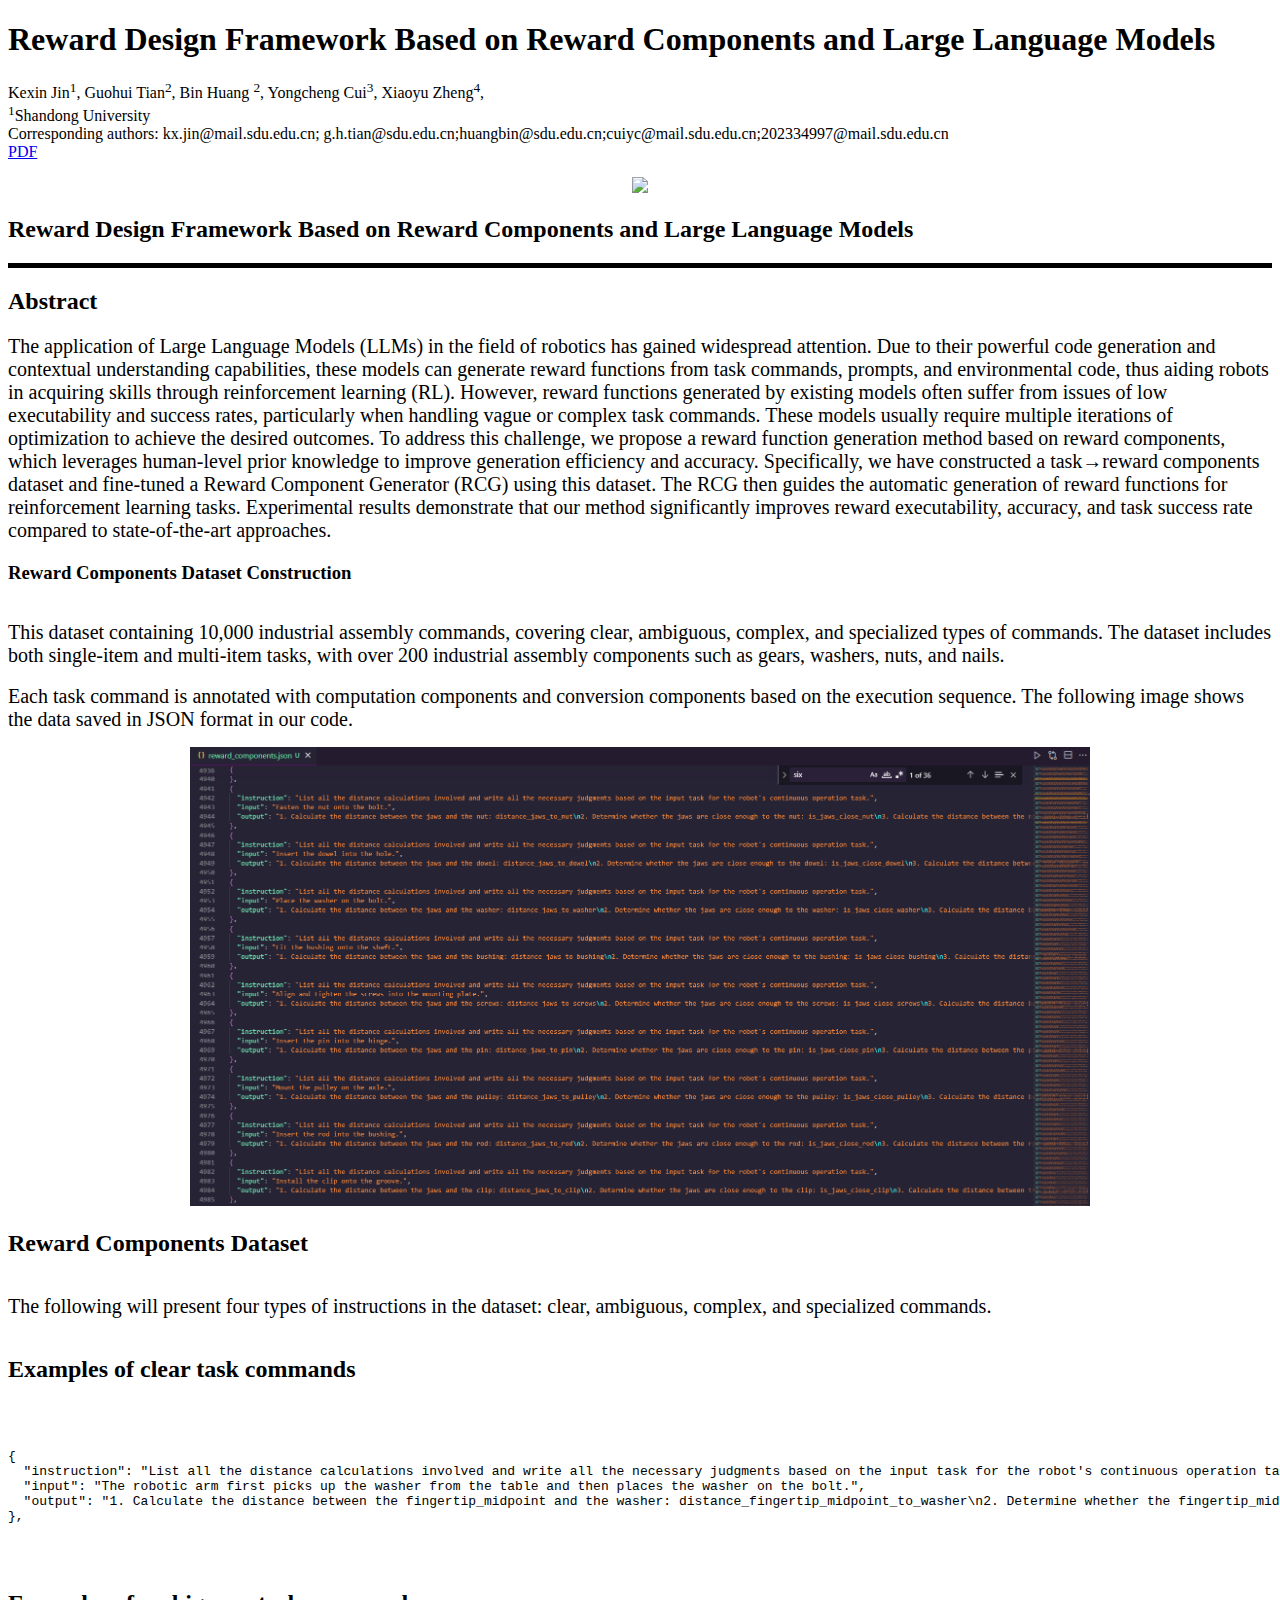
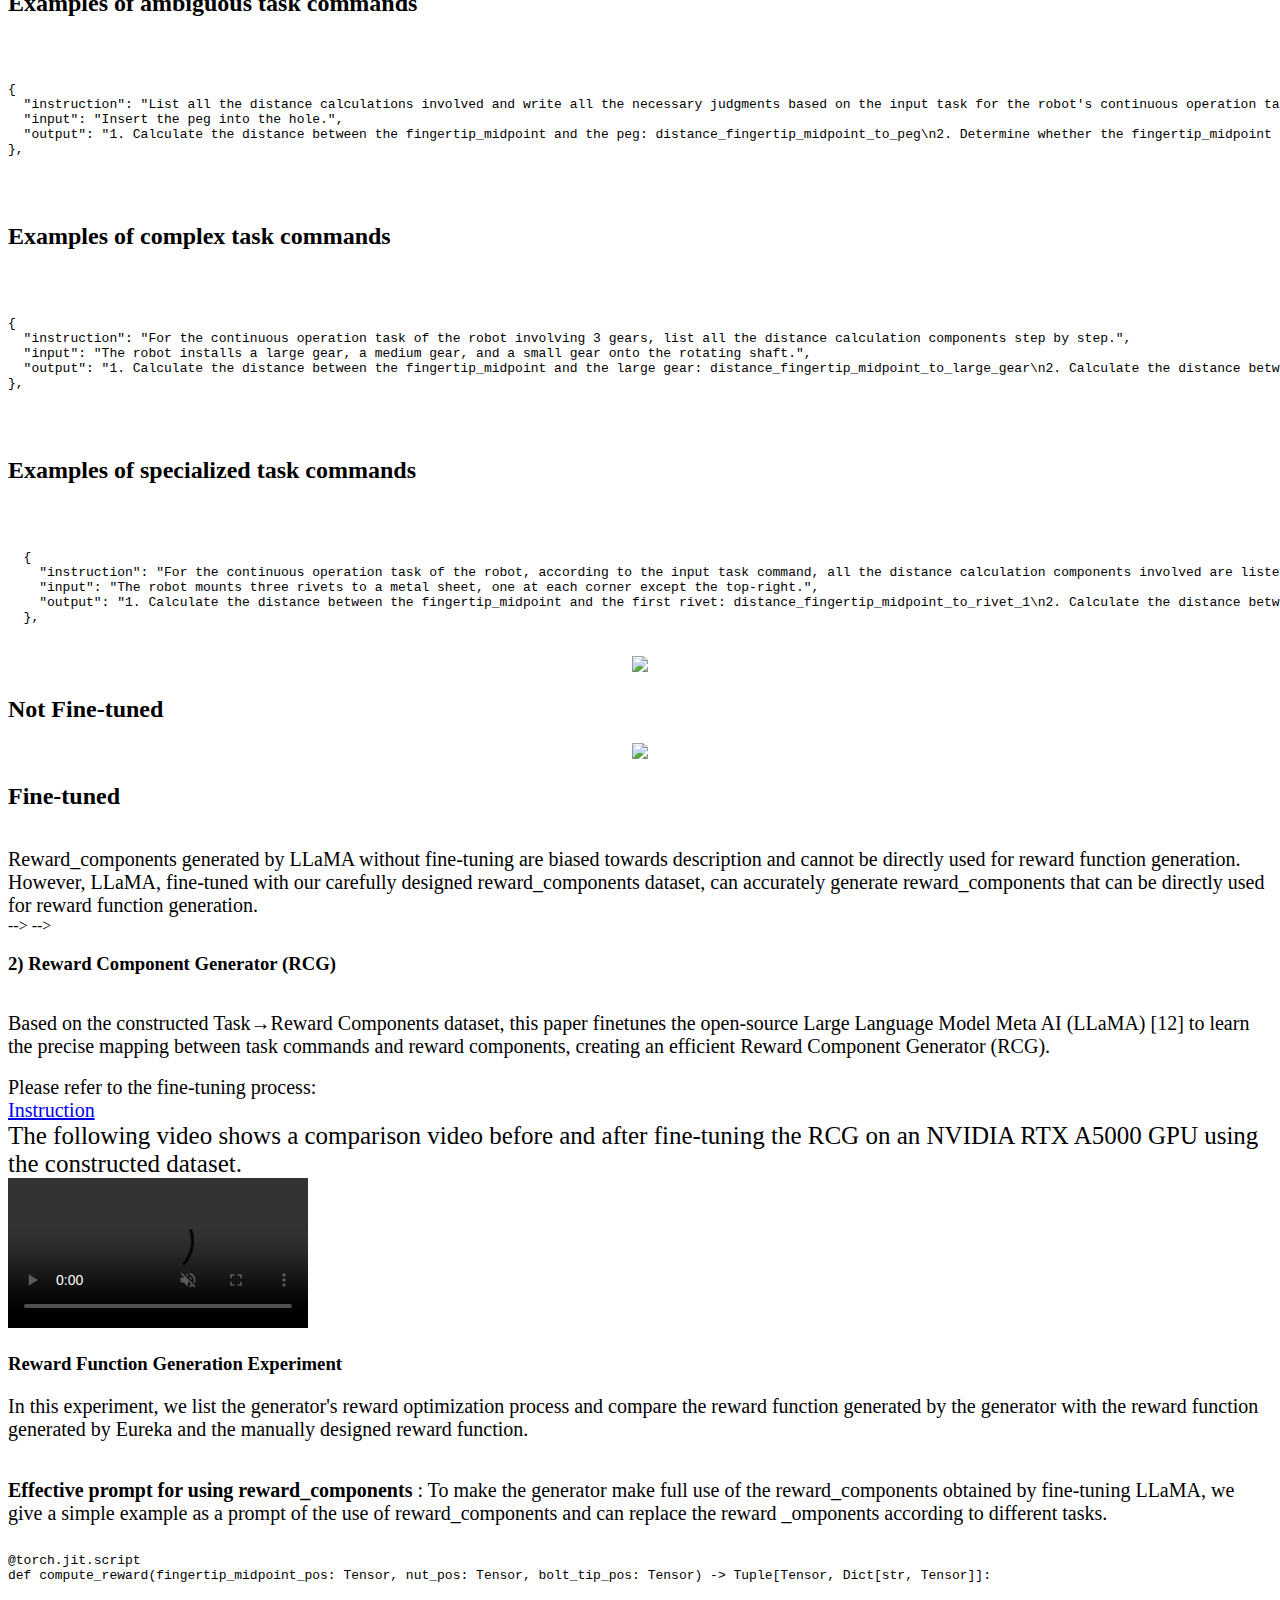
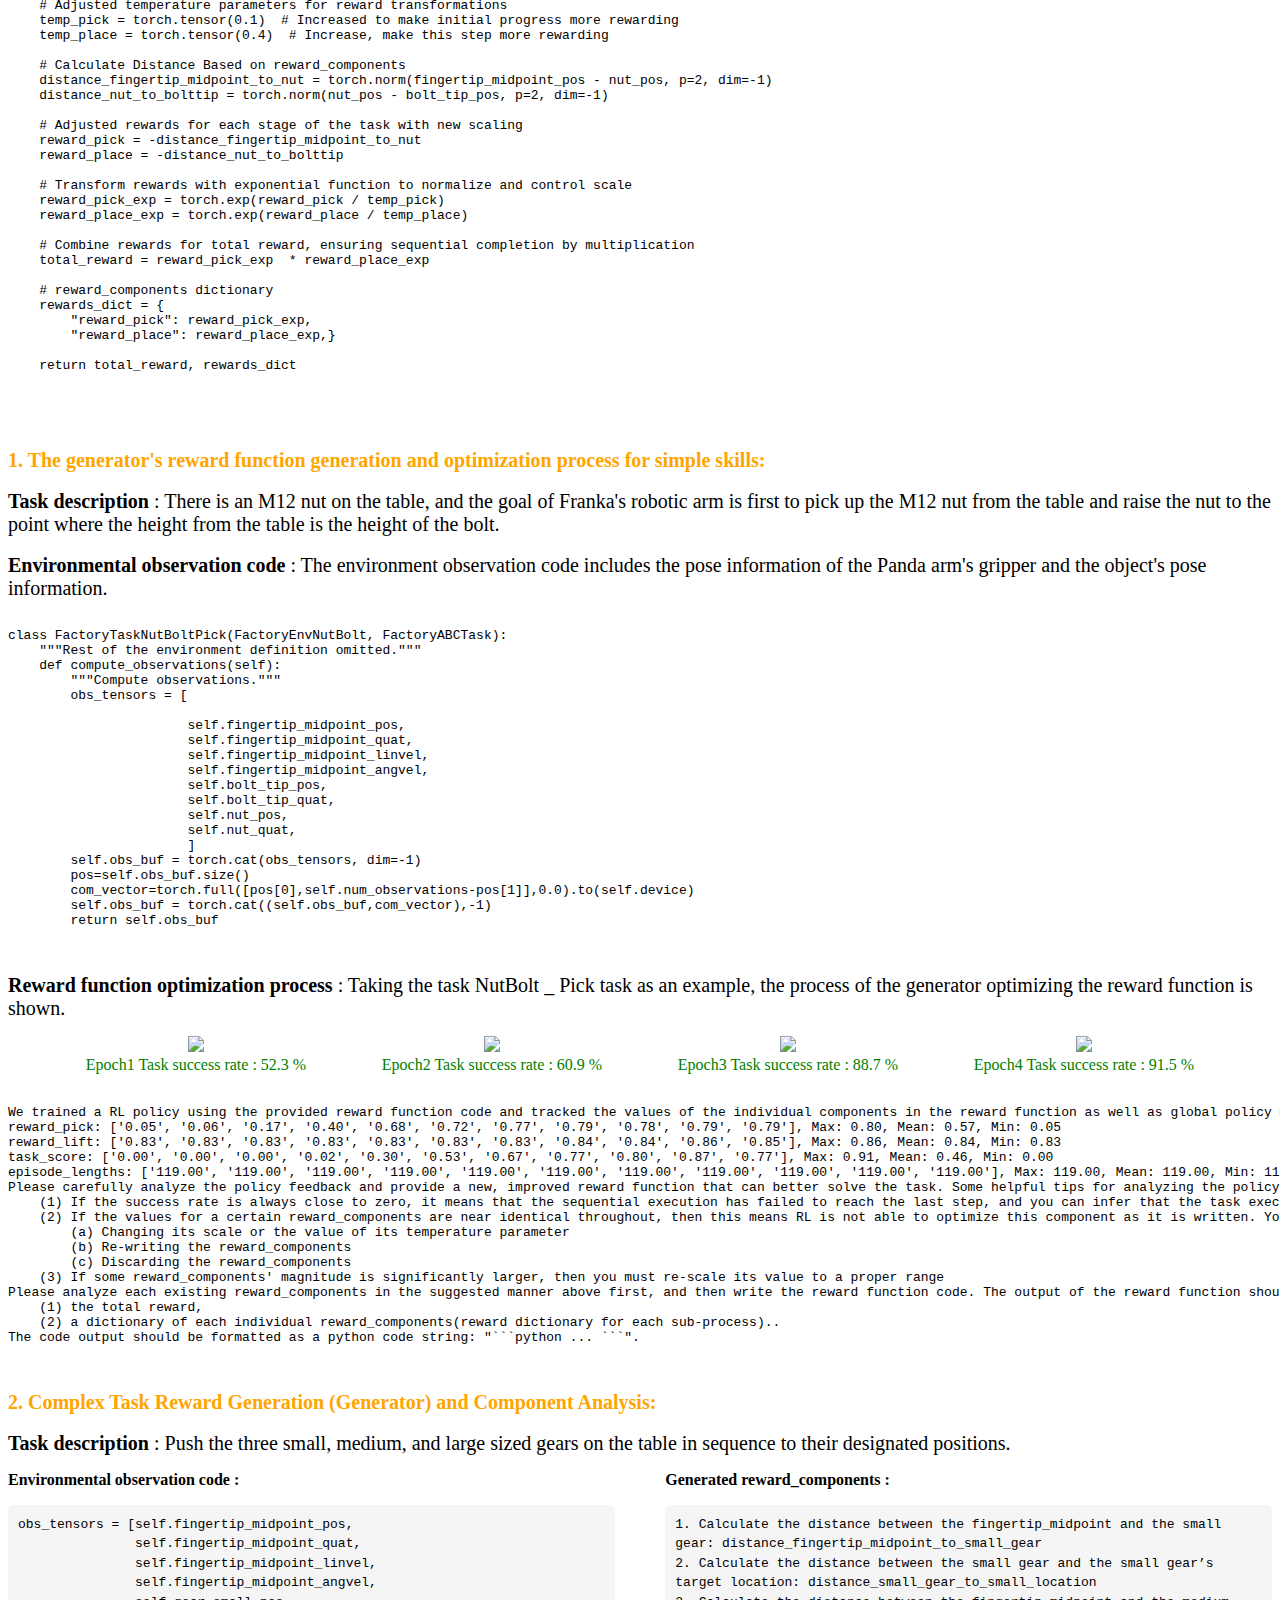
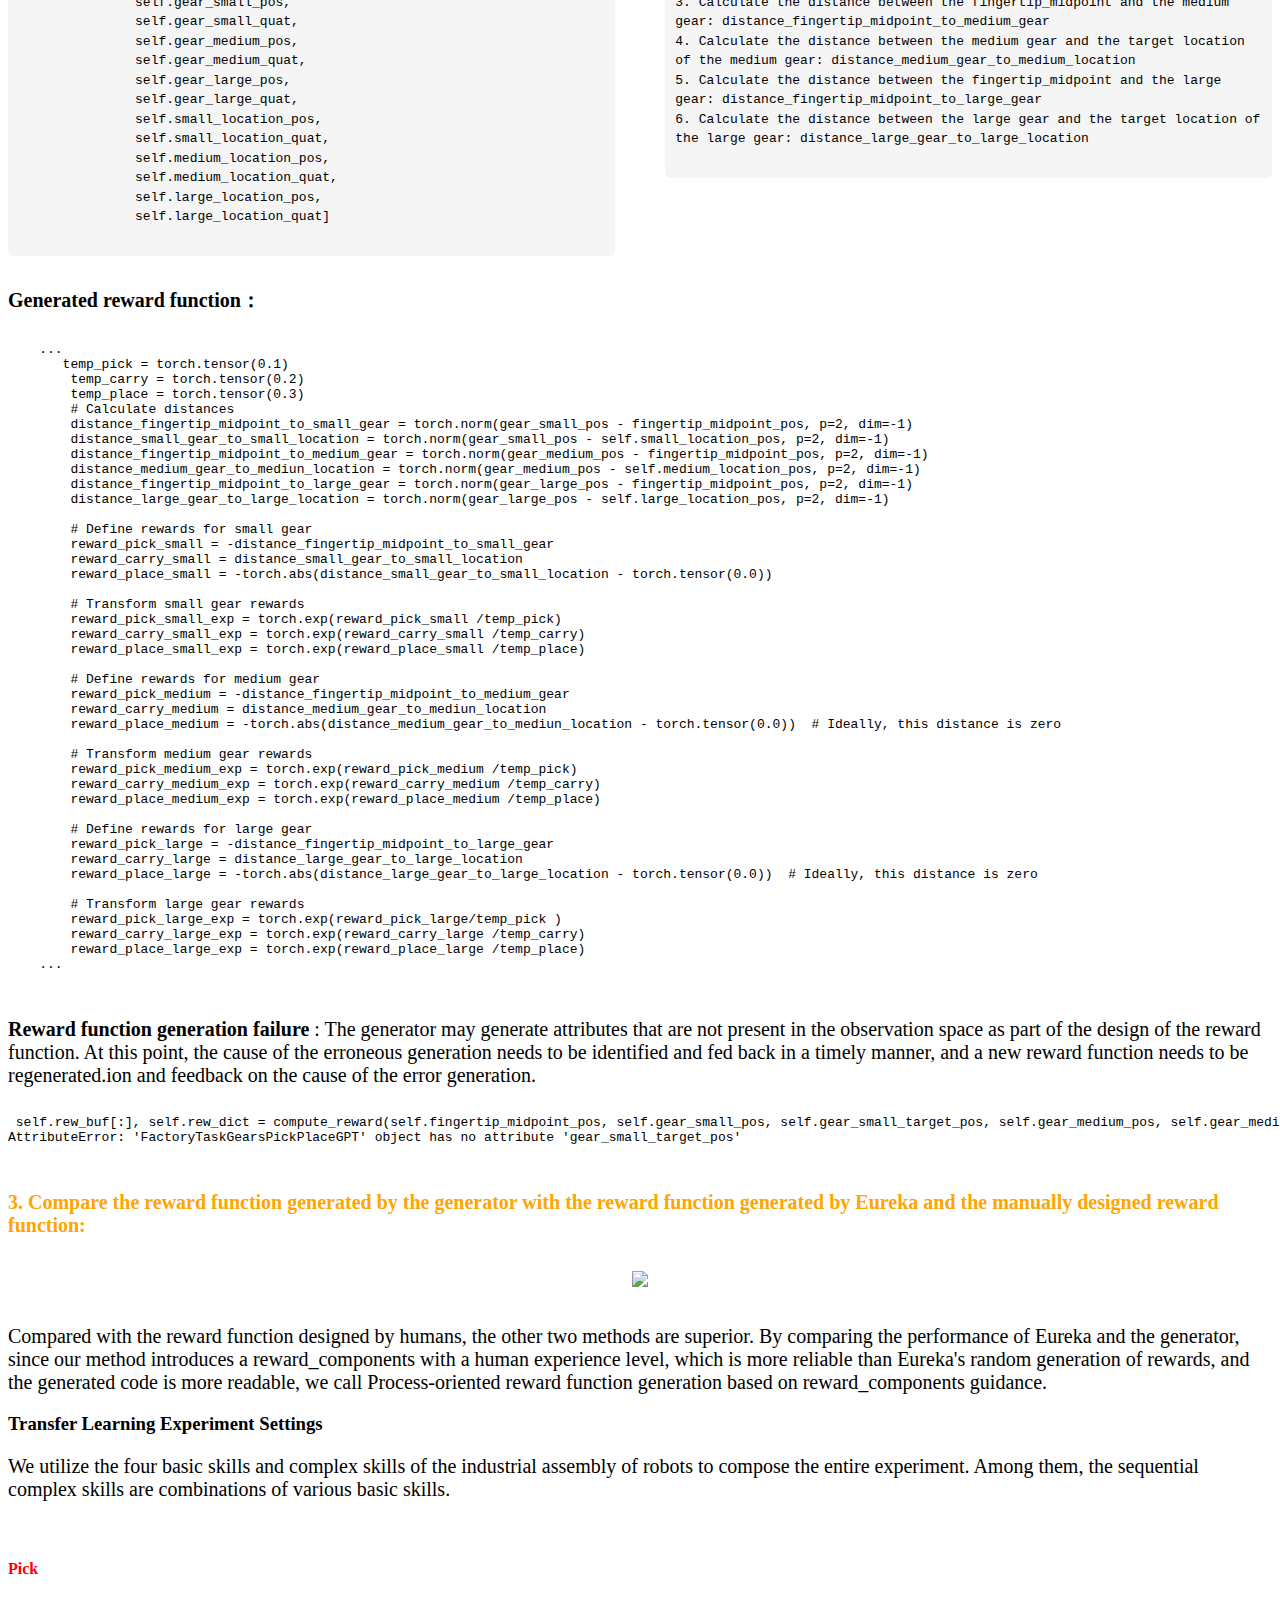
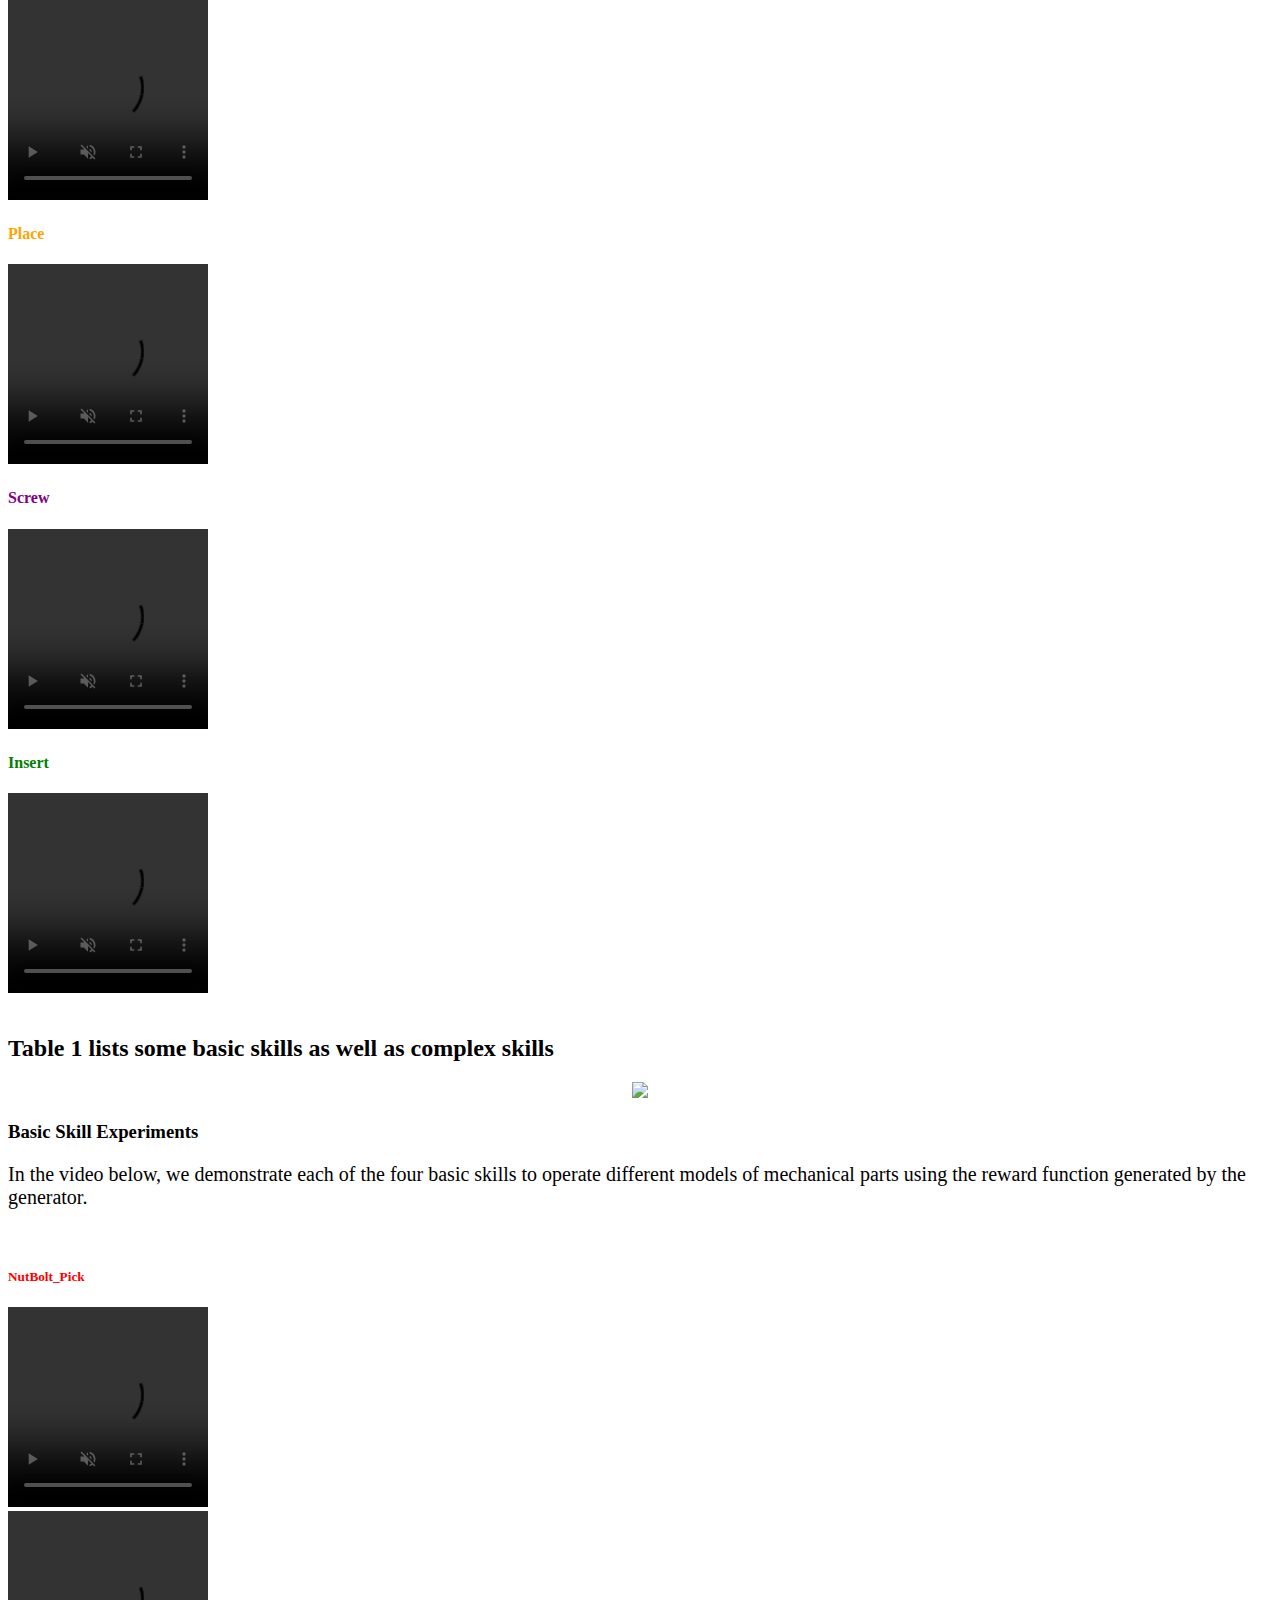
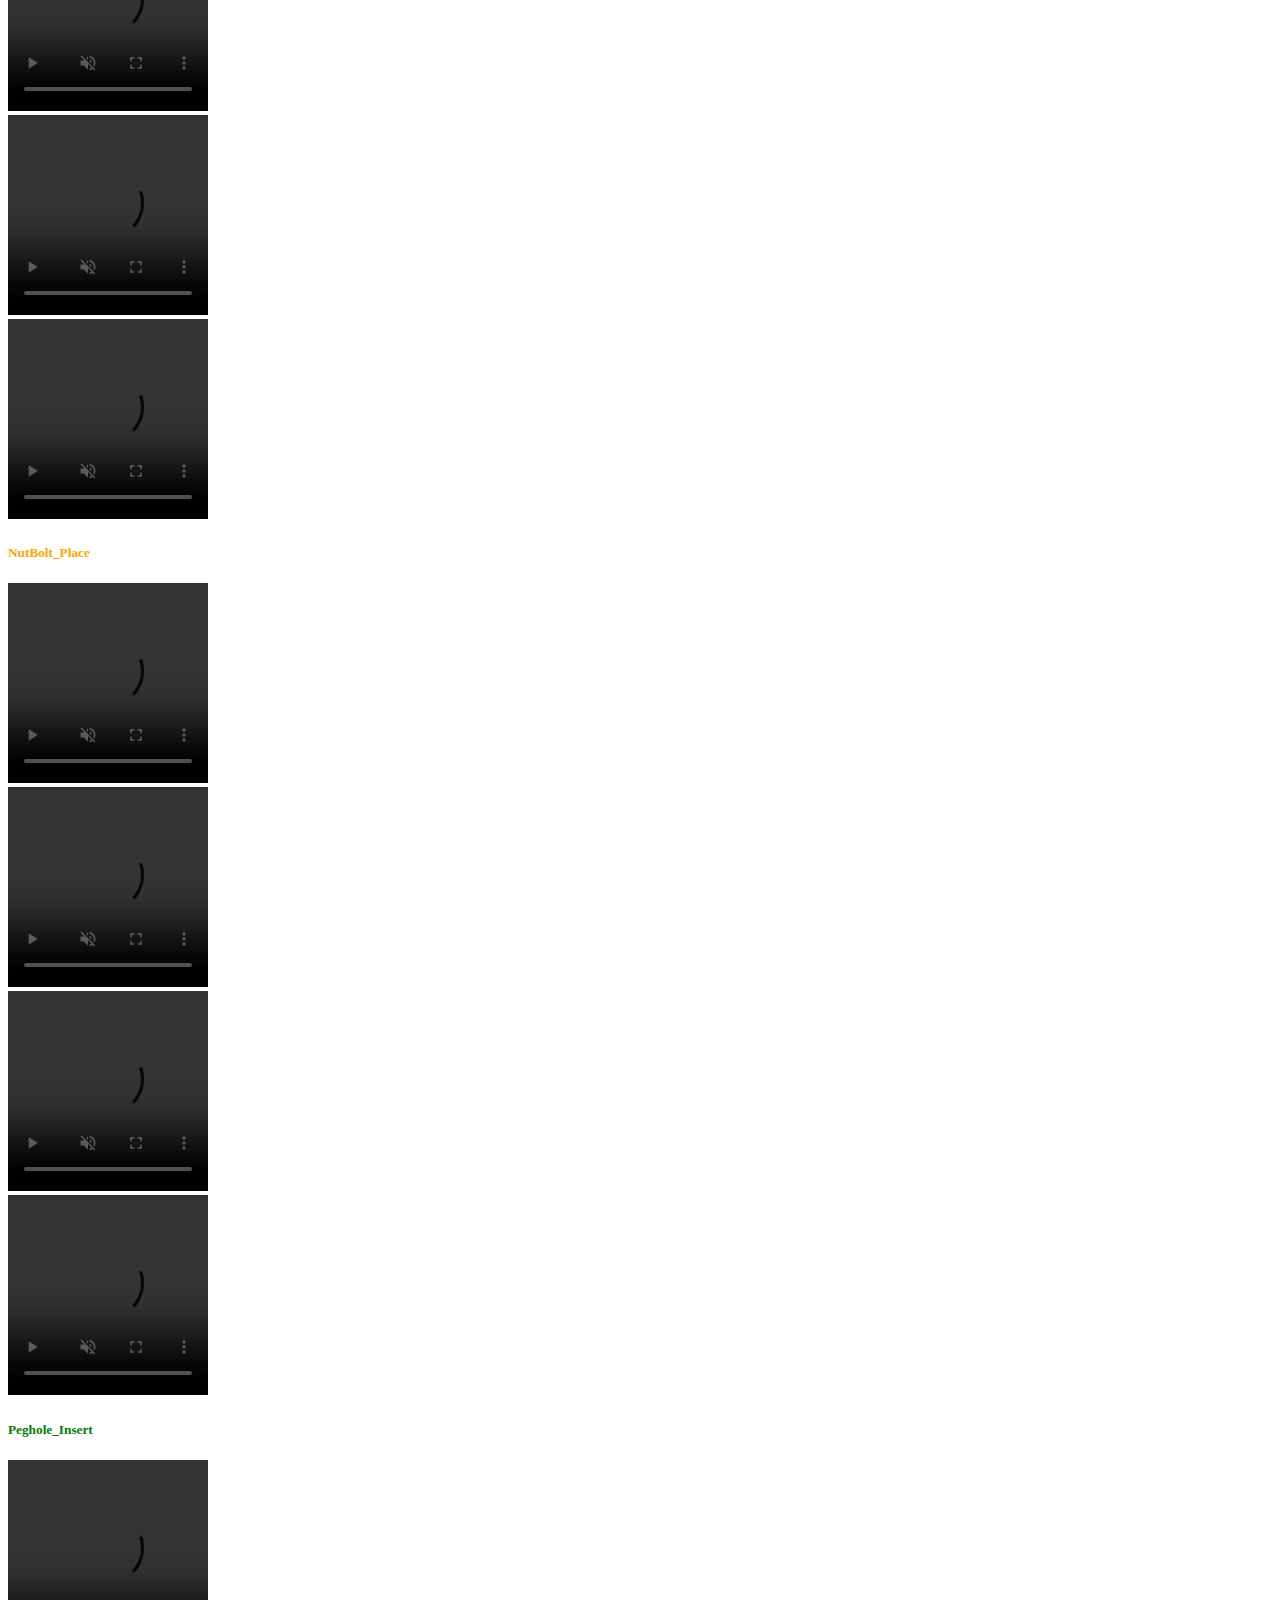
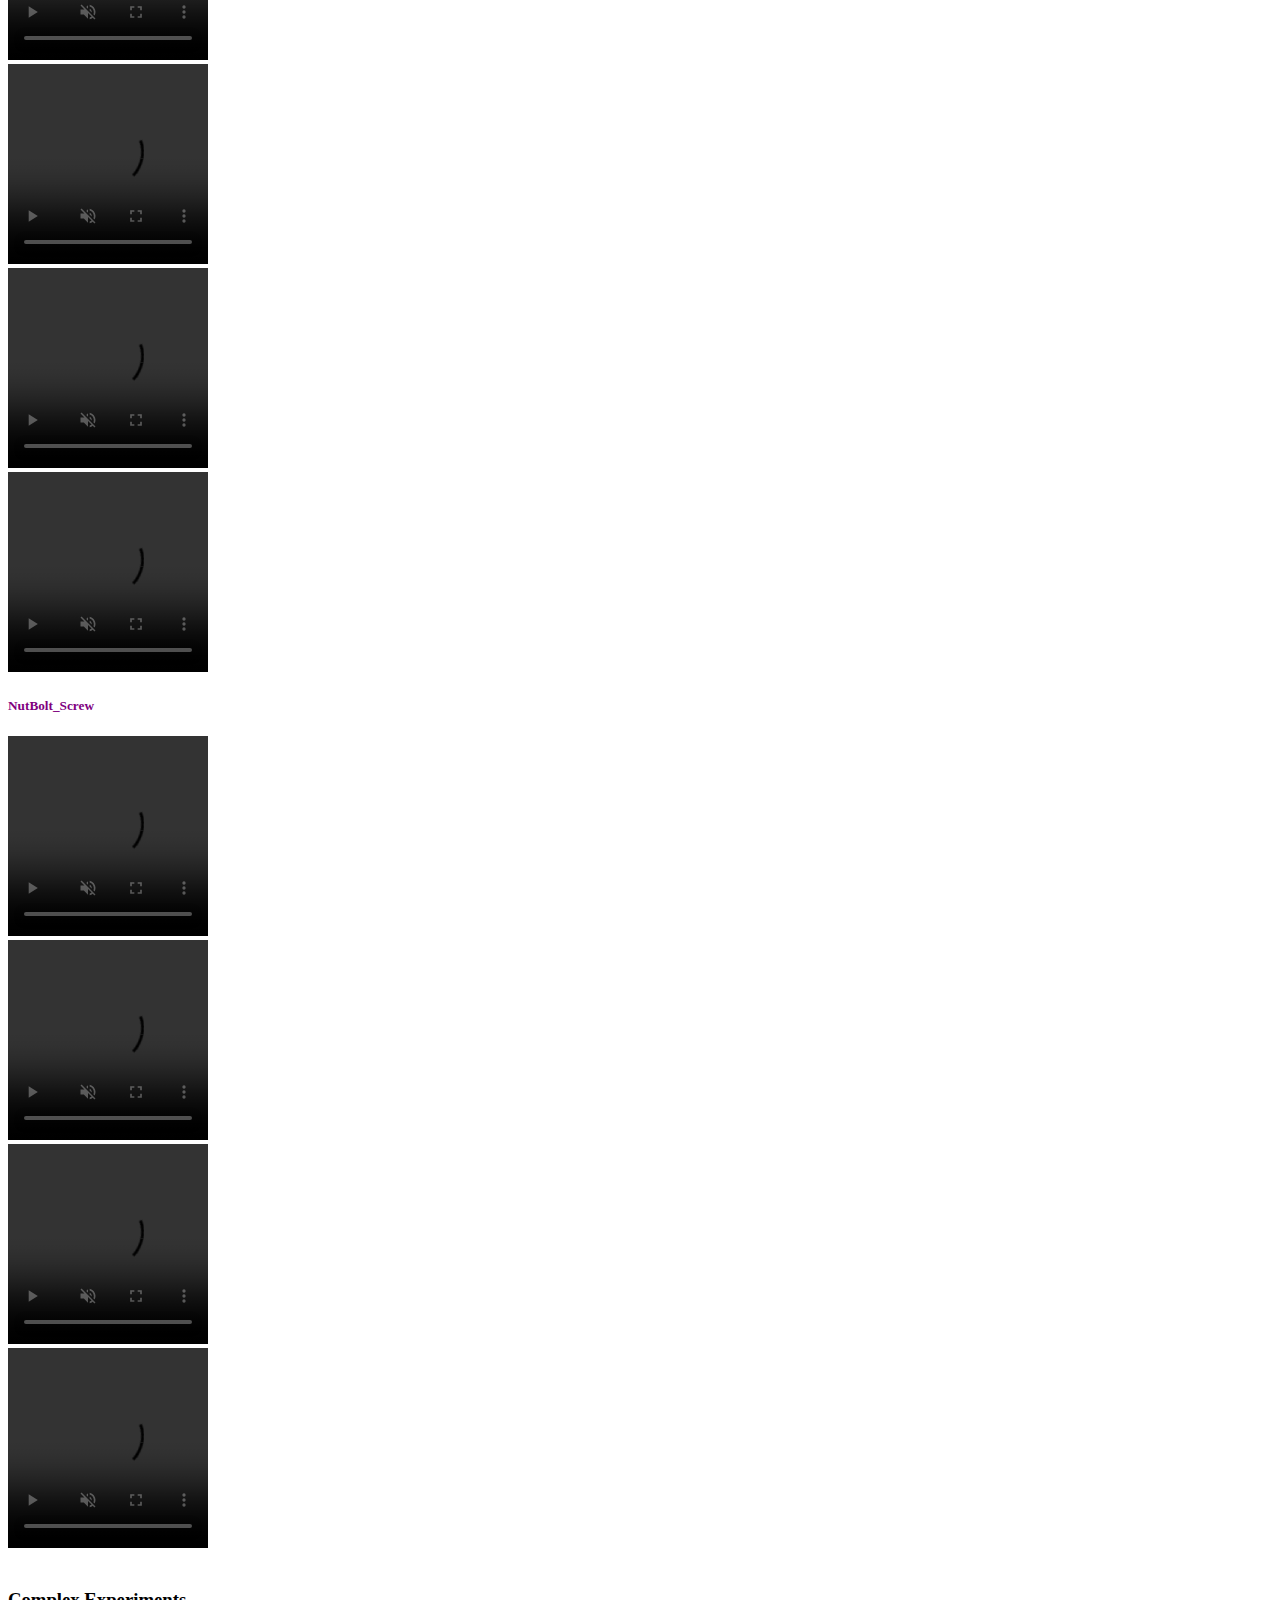
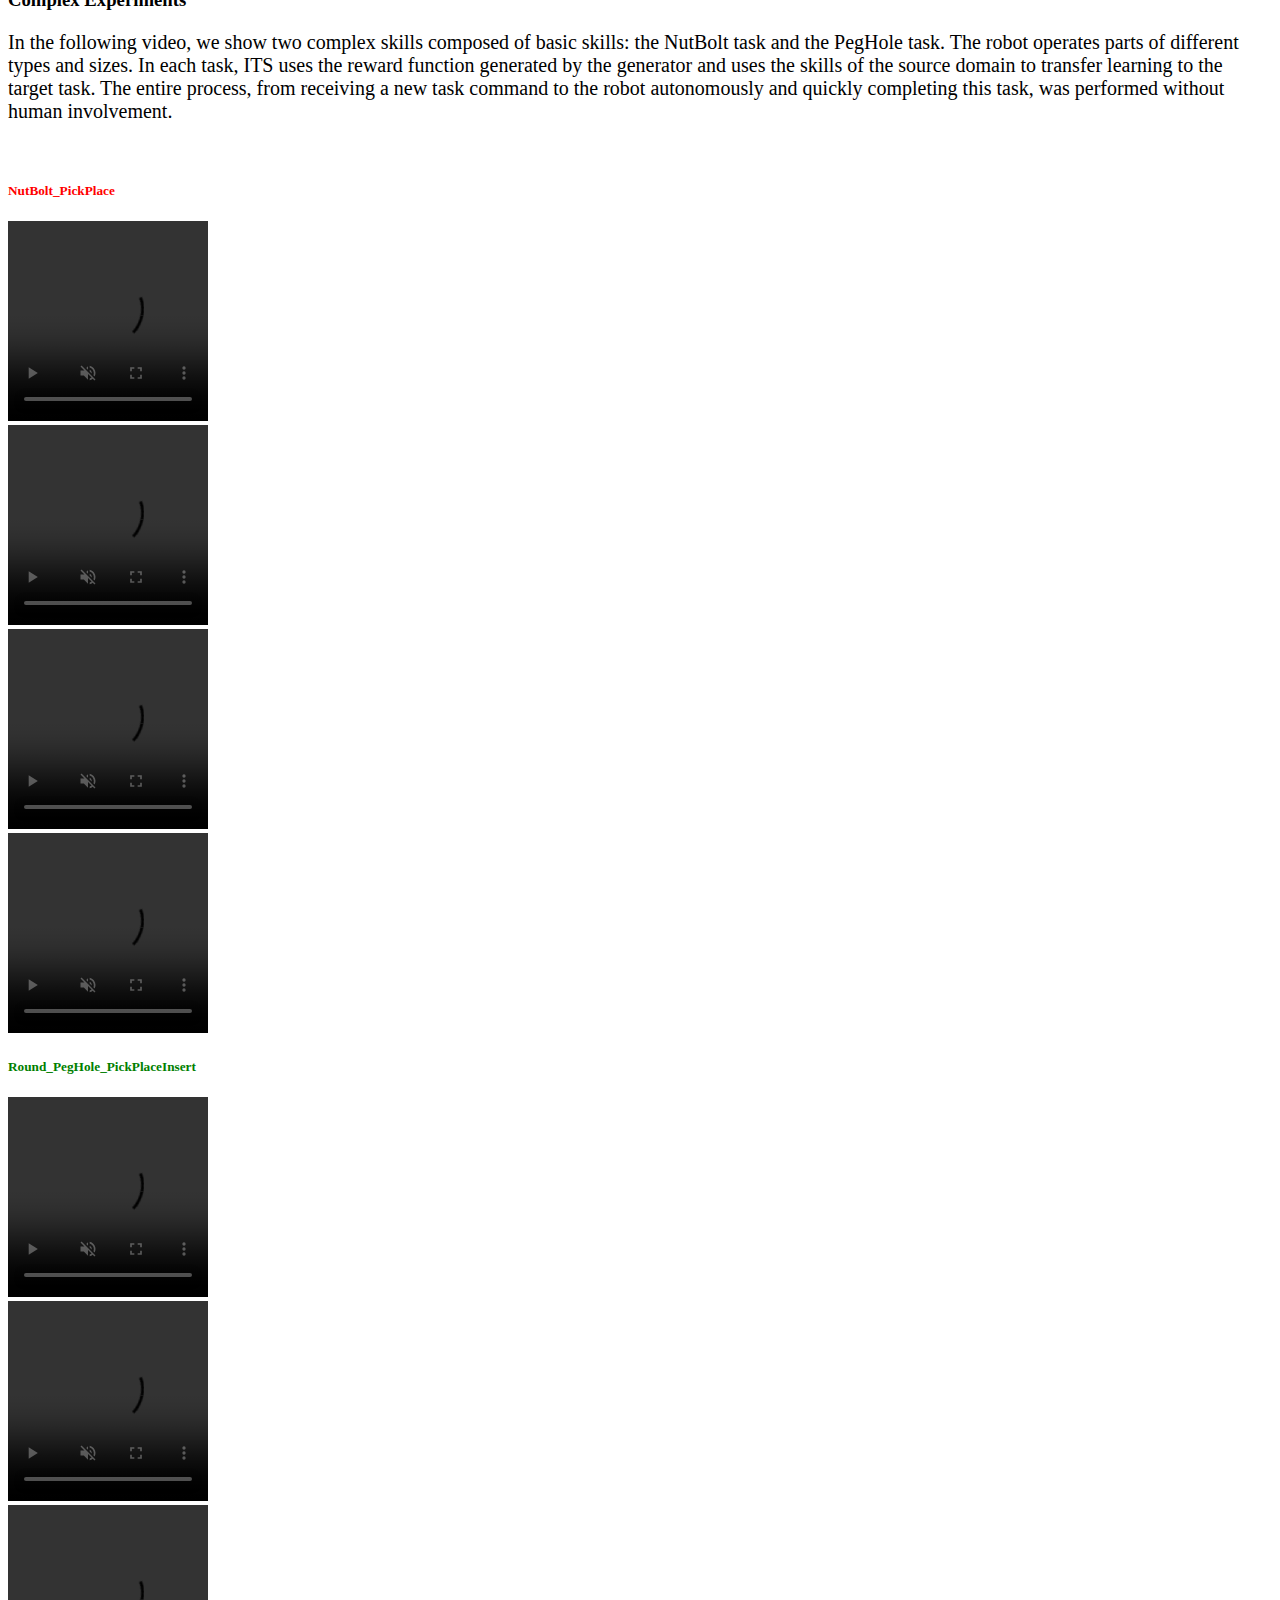
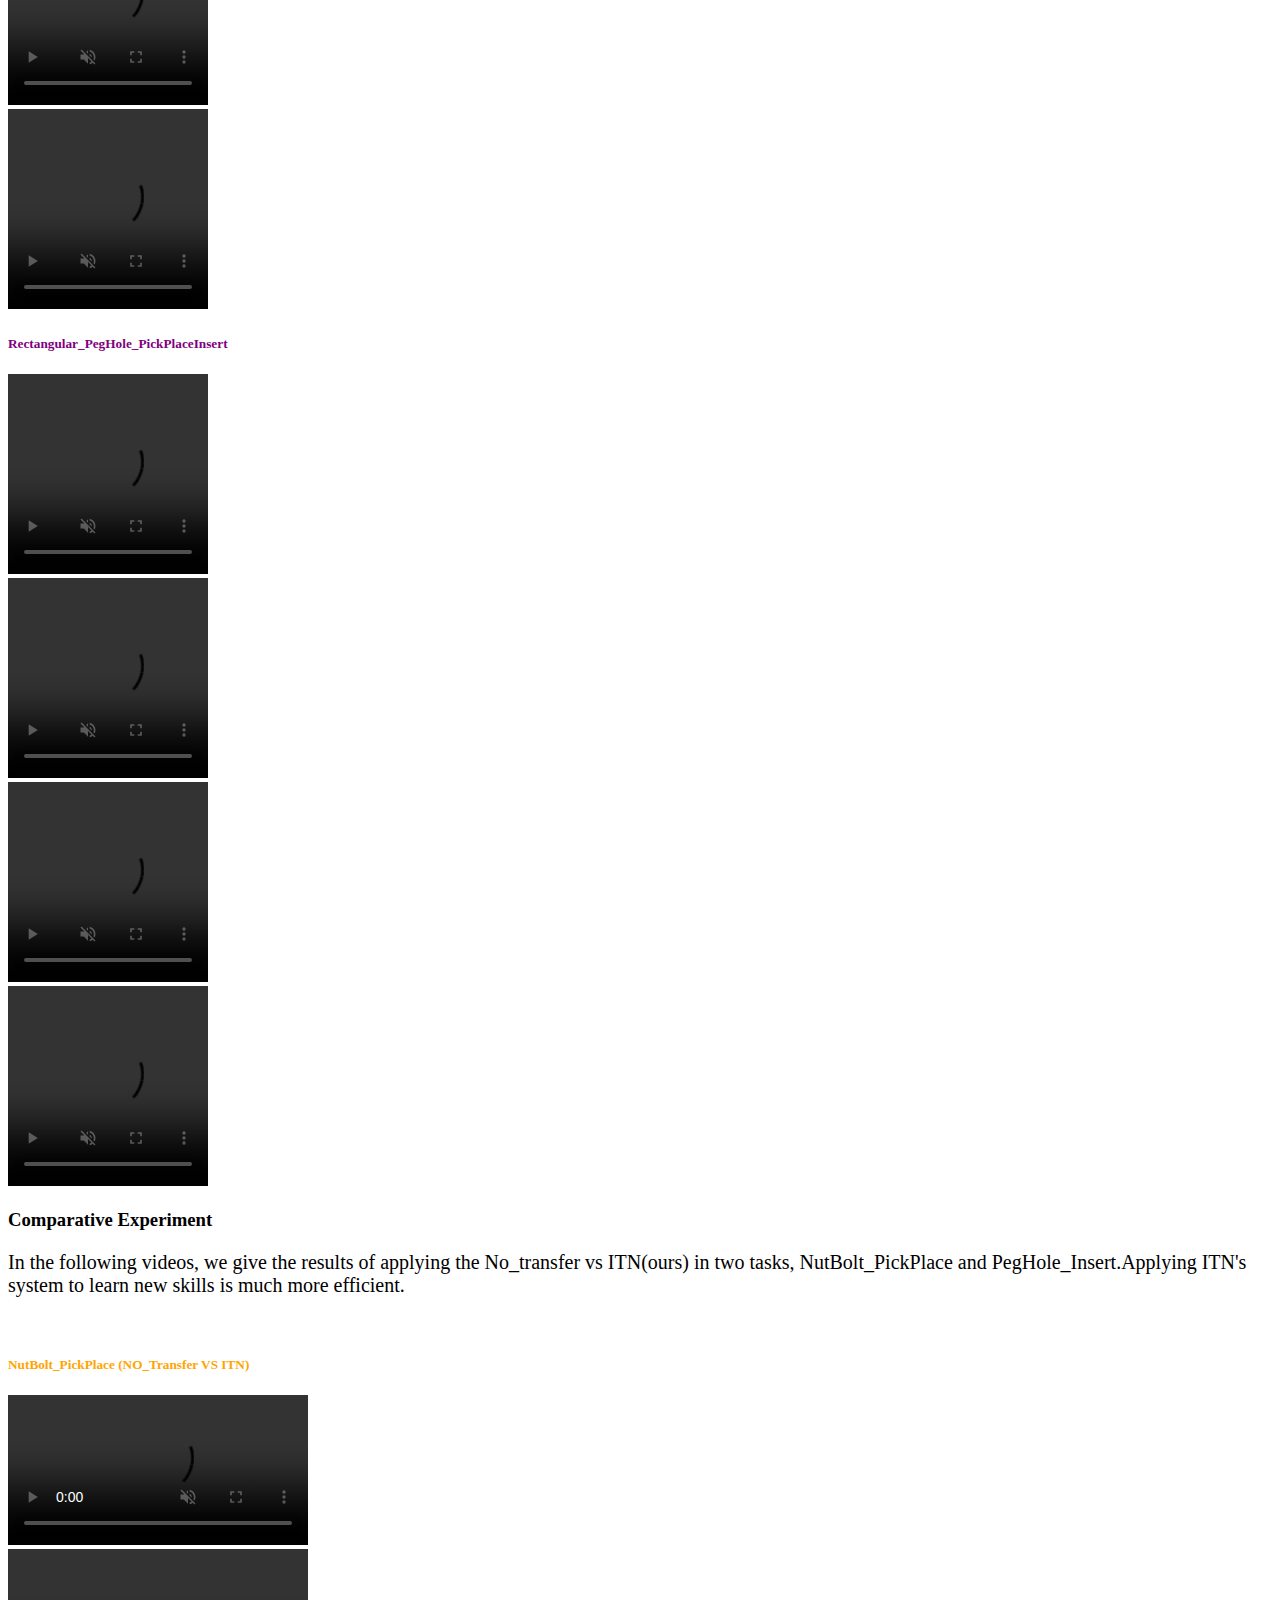
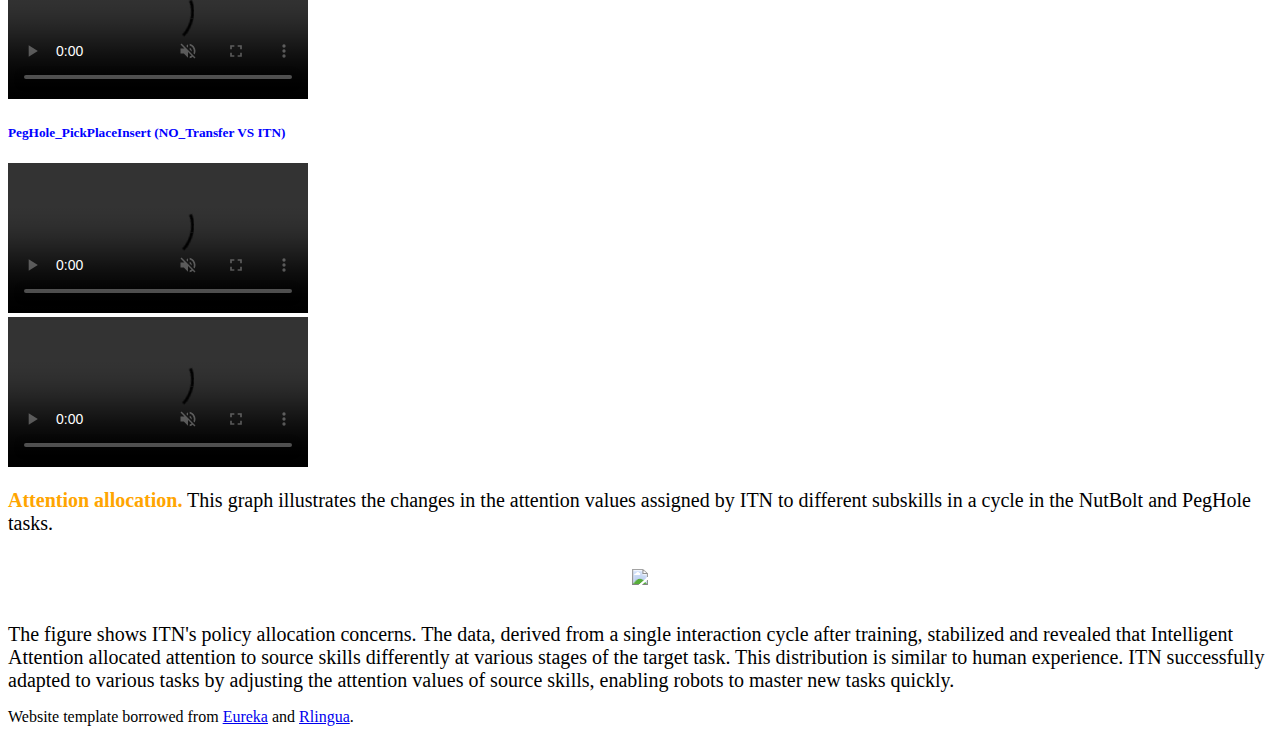
==== commit bece264e: "Update index.html" ====
--- a/docs/index.html
+++ b/docs/index.html
@@ -283,12 +283,8 @@
   },
                 </code></pre>
 
-<!-- <!--微调LLAMA  -->
-        
-
-
-        
-                      <br>
+        
+<!--                       <br>
       <h2>  <span style="font-weight: bold"> Reward_components Generation Comparison: Reward_components Generation without Dataset Fine-tuning (LLaMA) vs.  Reward_components  Generation with Dataset Fine-tuning (LLaMA)</span> </h2>
                      <br>
 <!--   奖励组件生成对比 -->
@@ -323,7 +319,7 @@
             <span style="font-size: 125%">
                Reward_components generated by LLaMA without fine-tuning are biased towards description and cannot be directly used for reward function generation. However, LLaMA, fine-tuned with our carefully designed reward_components dataset, can accurately generate reward_components that can be directly used for reward function generation.                </span>
                      <br> -->
-        
+         -->
         
         
     </div>
@@ -343,9 +339,19 @@
 
                 <br>
             <span style="font-size: 125%">
-               Please refer to the fine-tuning process: https://github.com/hiyouga/LLaMA-Factory/blob/main/README_zh.md
+               Please refer to the fine-tuning process: 
             <br>
 
+                  <span class="link-block">
+                <a href="https://github.com/hiyouga/LLaMA-Factory/blob/main/README_zh.md"
+                   class="external-link button is-normal is-rounded is-dark">
+                  <span class="icon">
+                      <i class="fab fa-github"></i>
+                  </span>
+                  <span>Instruction</span>
+                  </a>
+              </span>
+                
                         <br>
             <span style="font-size: 125%">
                The following video shows a comparison video before and after fine-tuning the RCG on an NVIDIA RTX A5000 GPU using the constructed dataset.
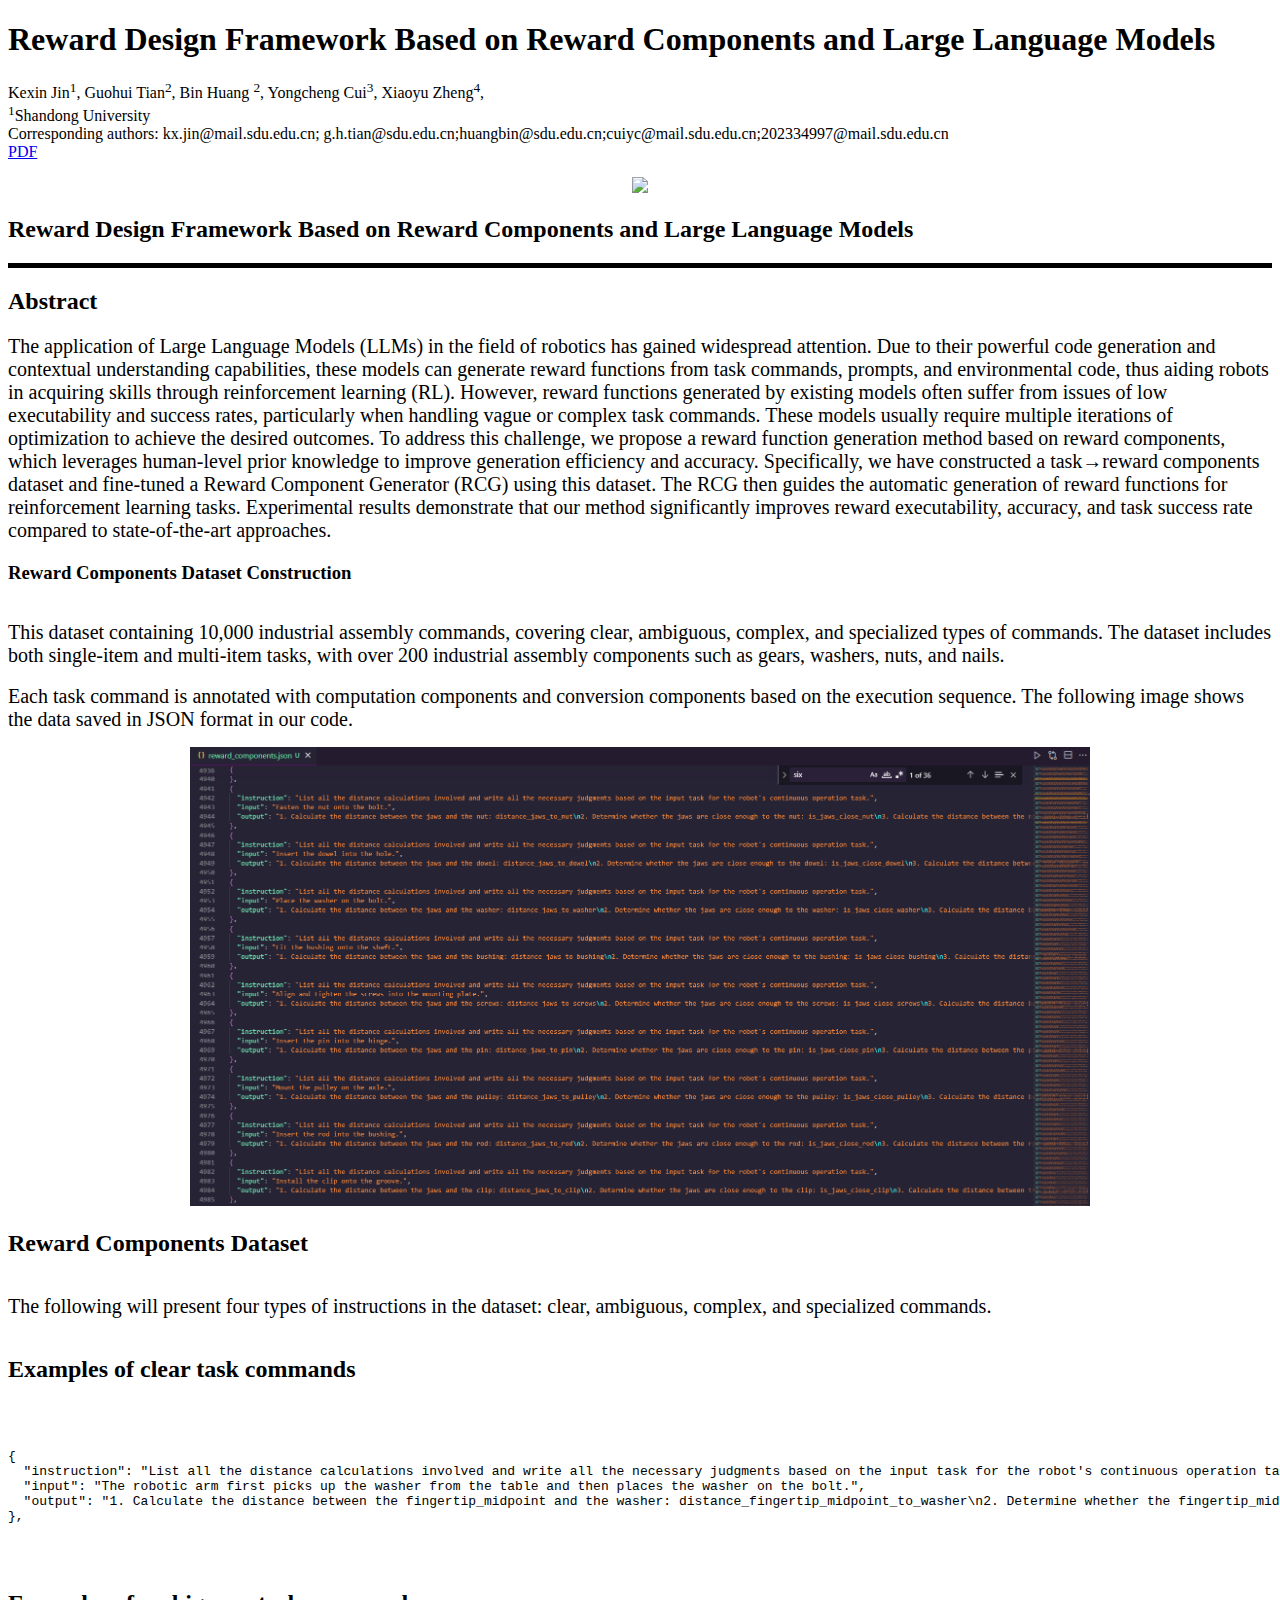
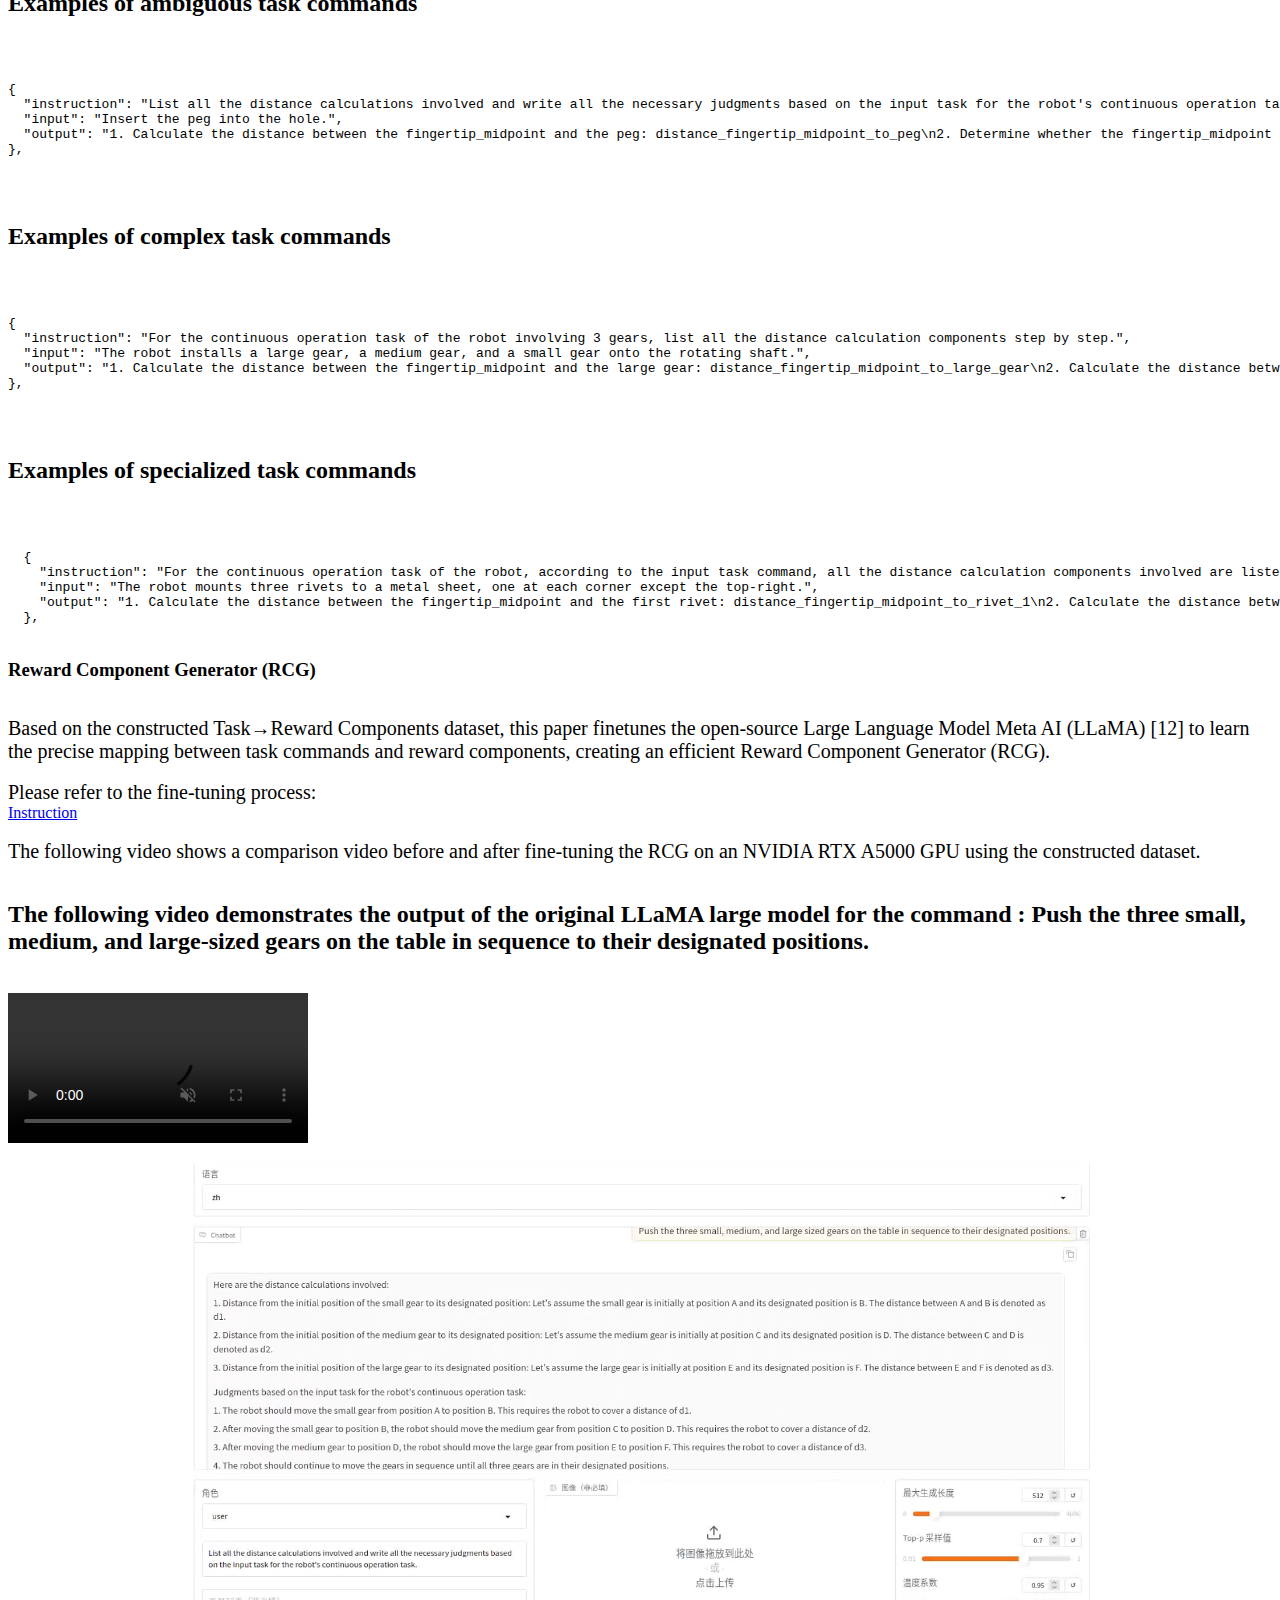
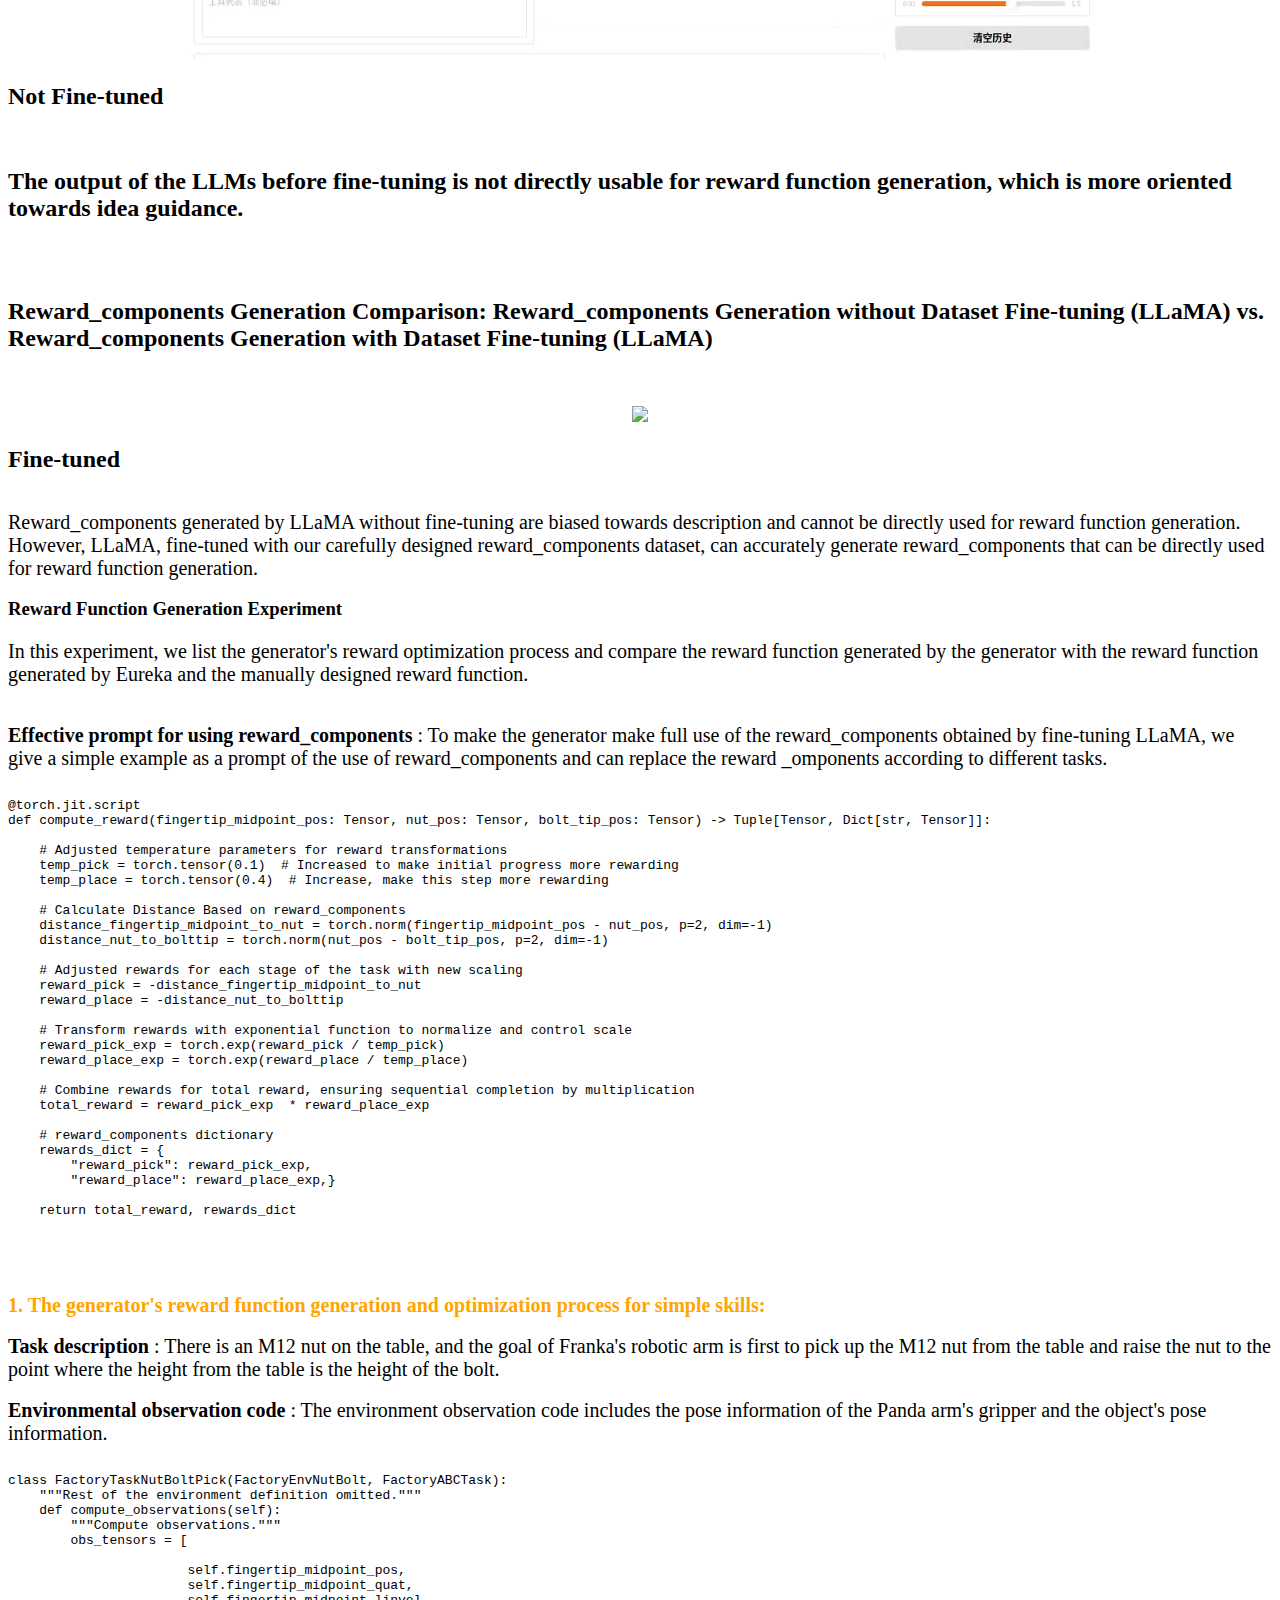
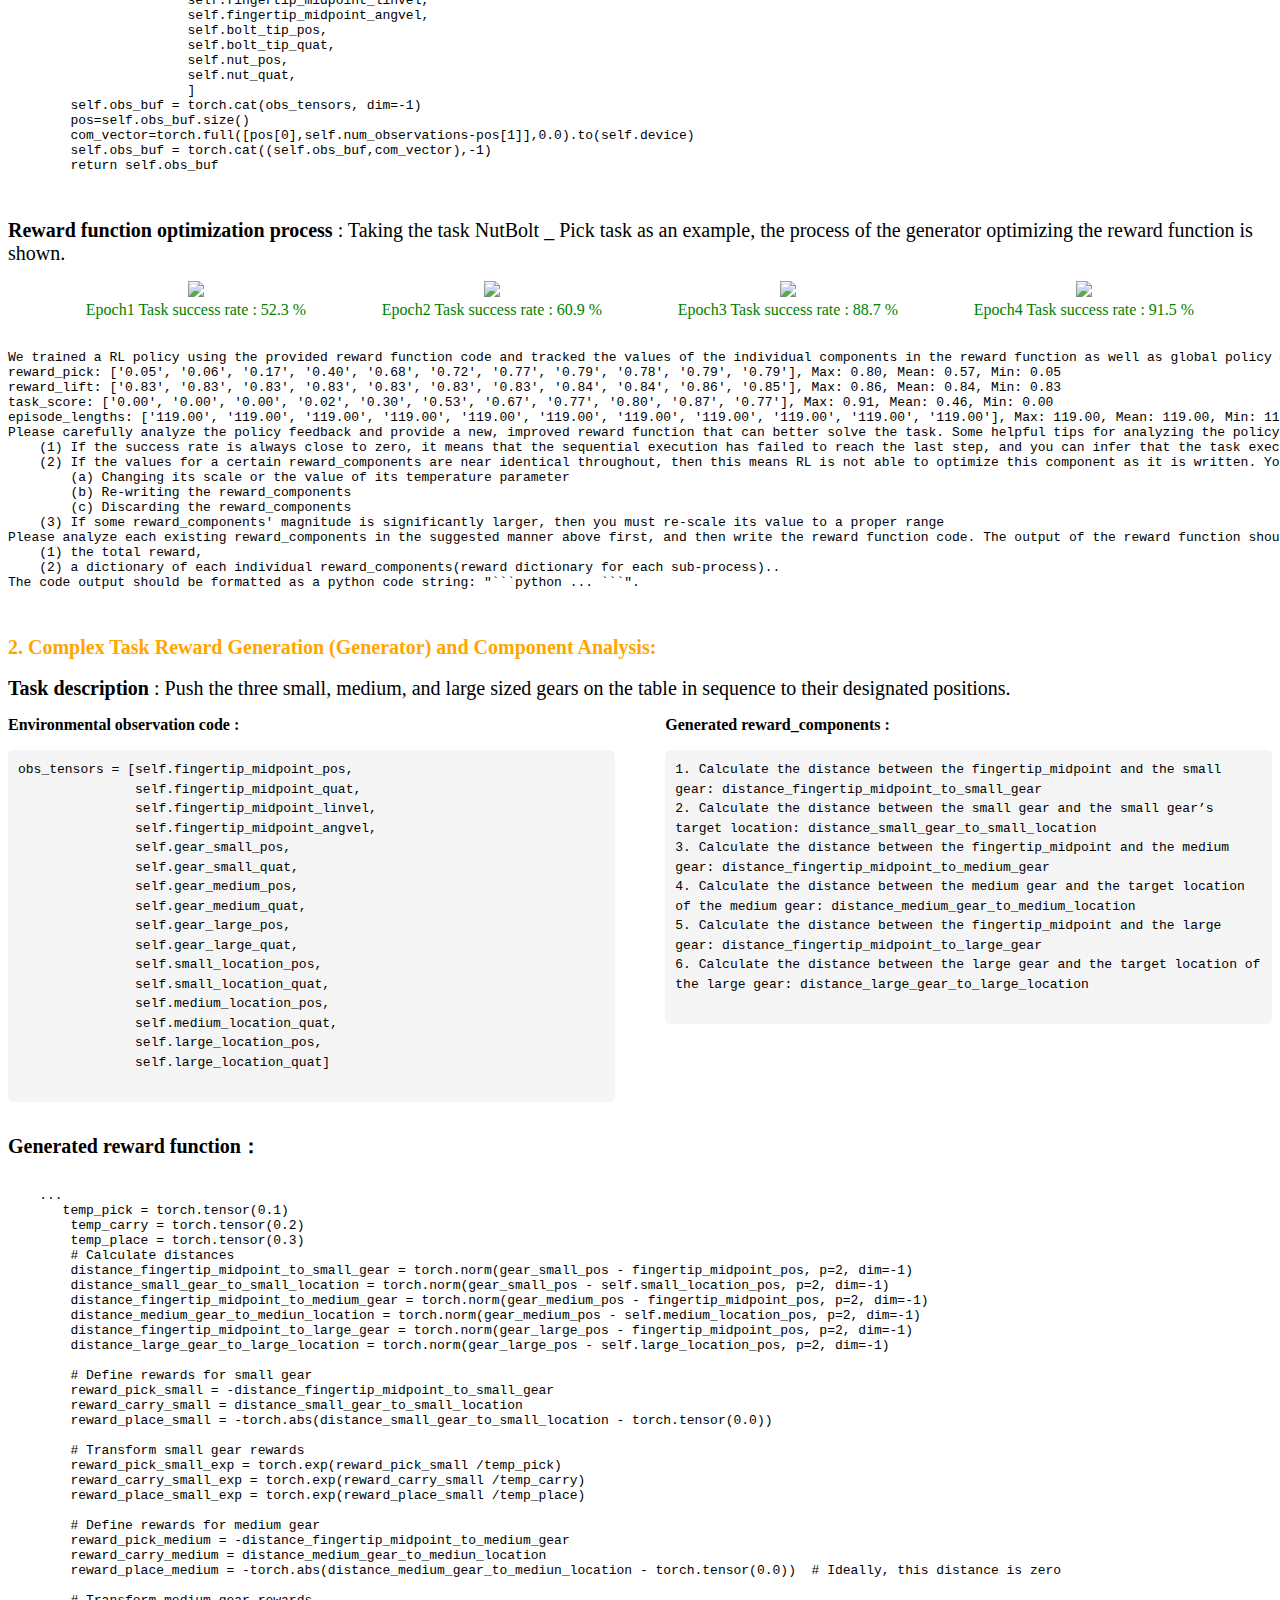
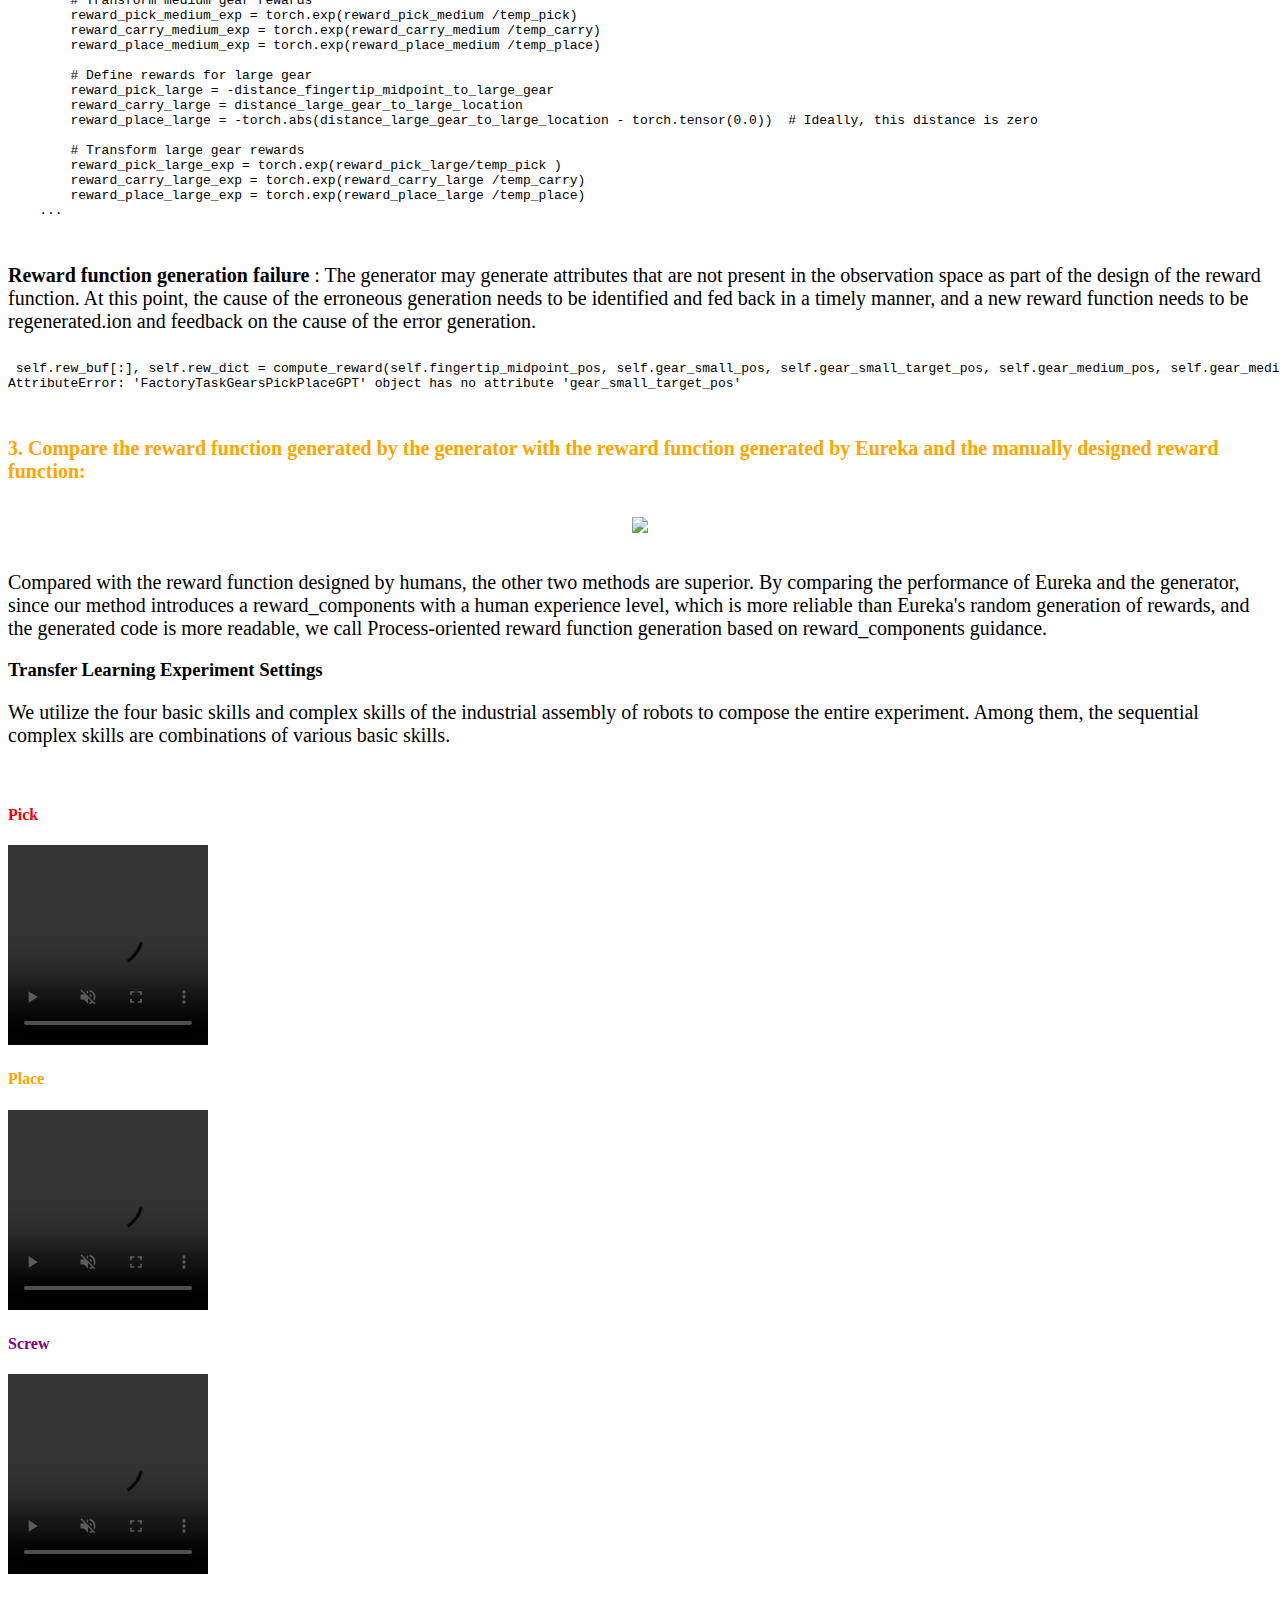
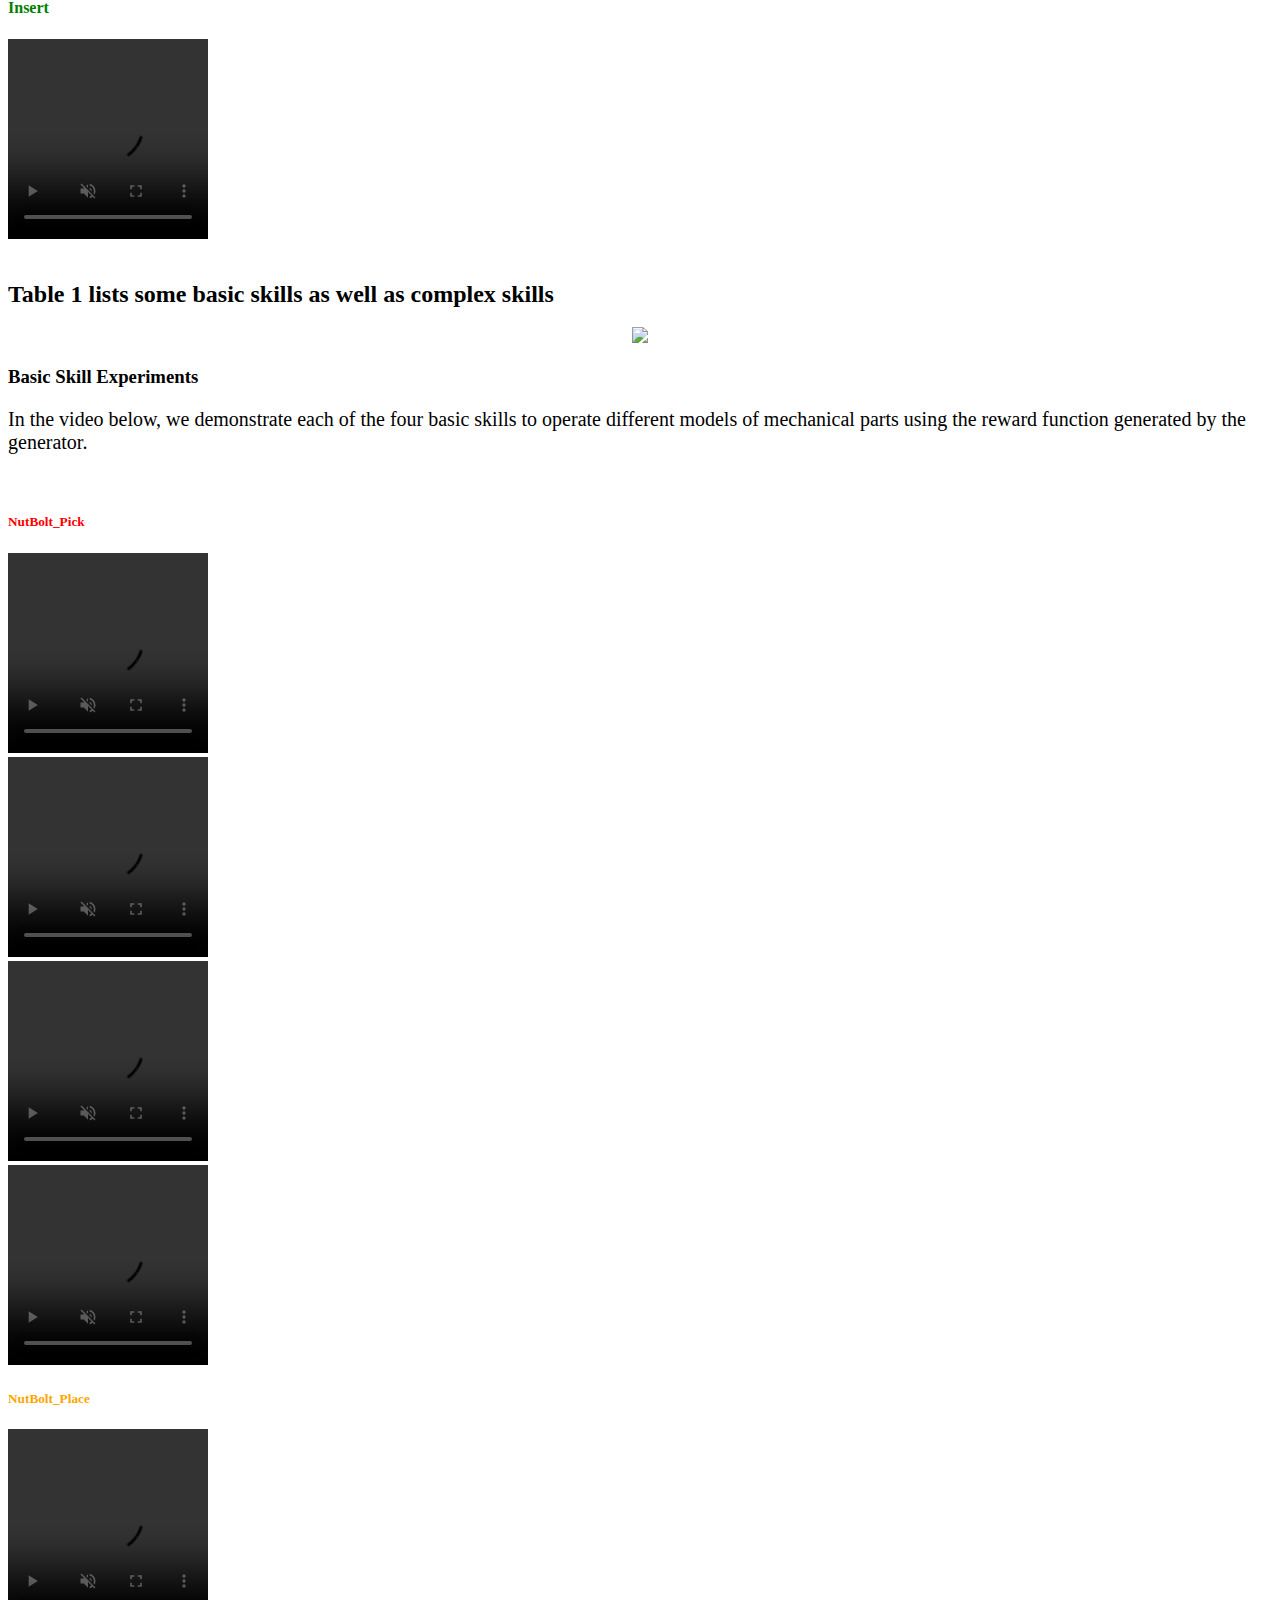
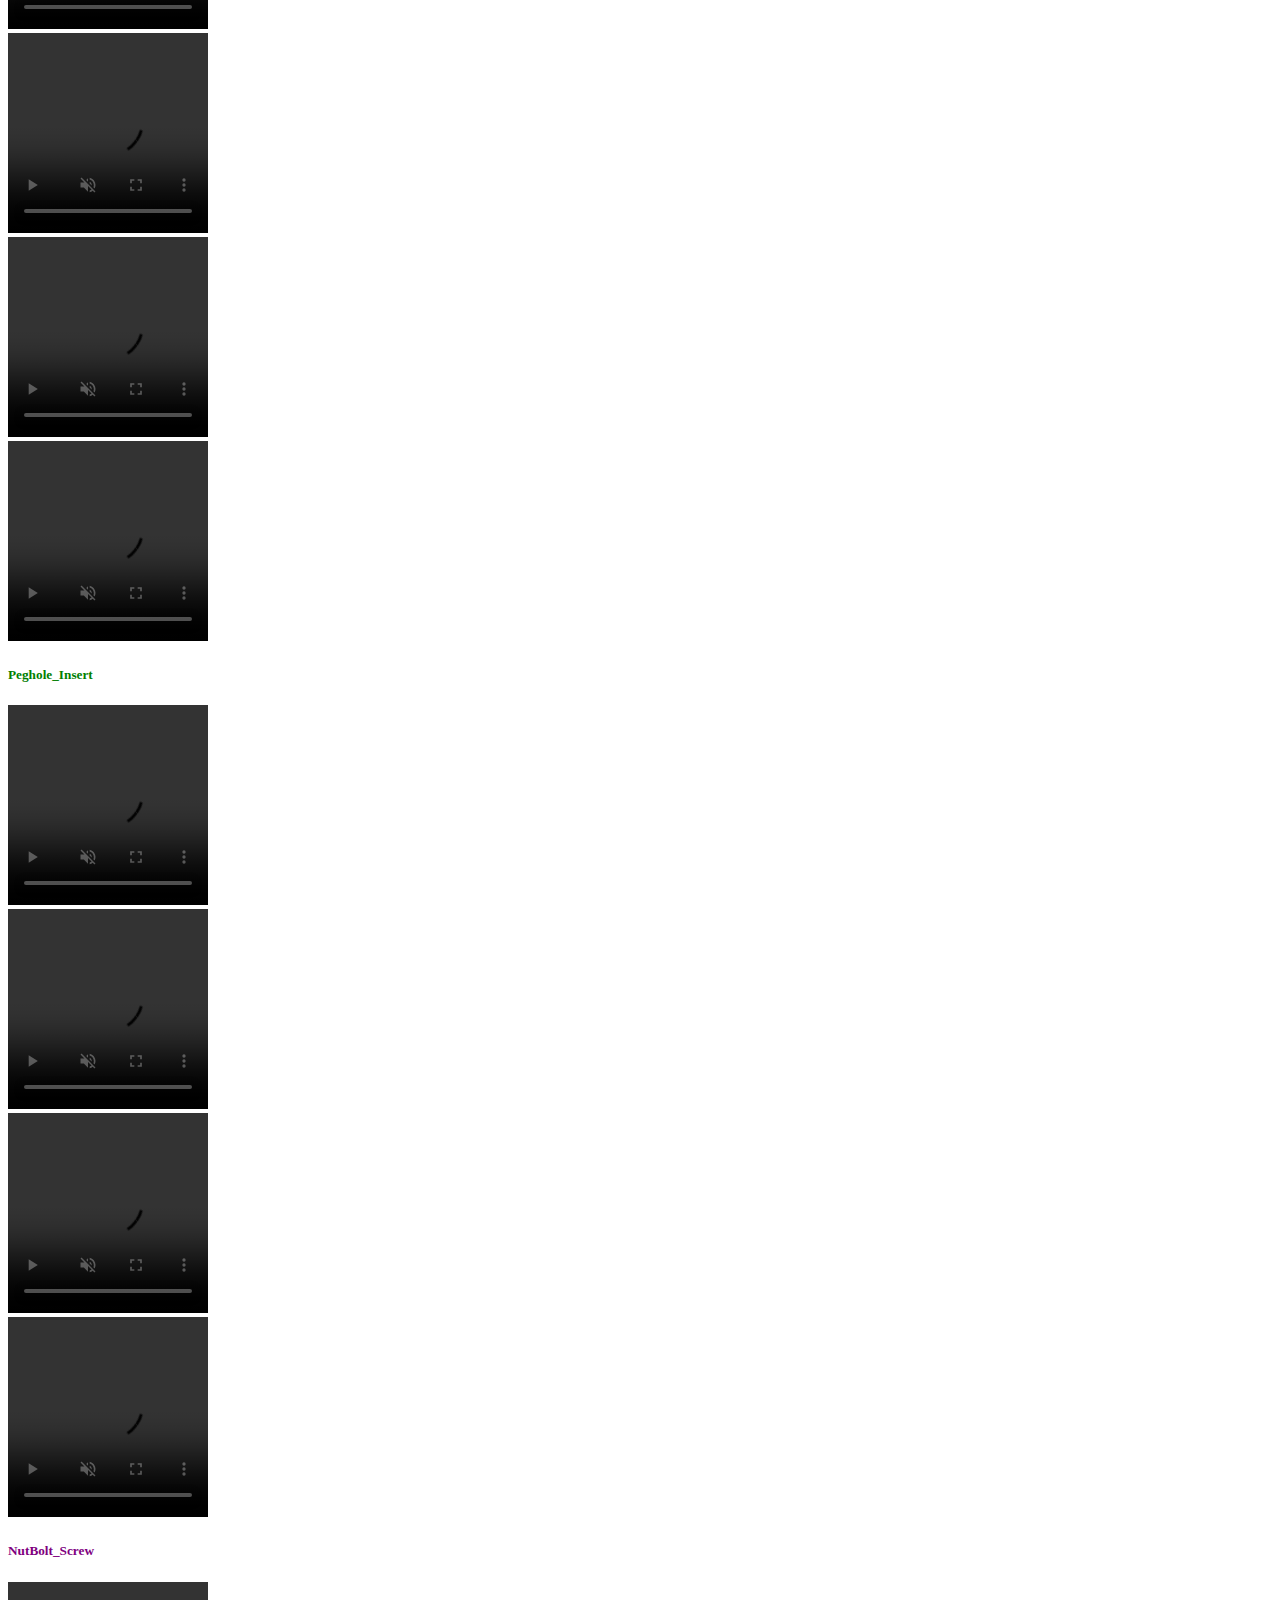
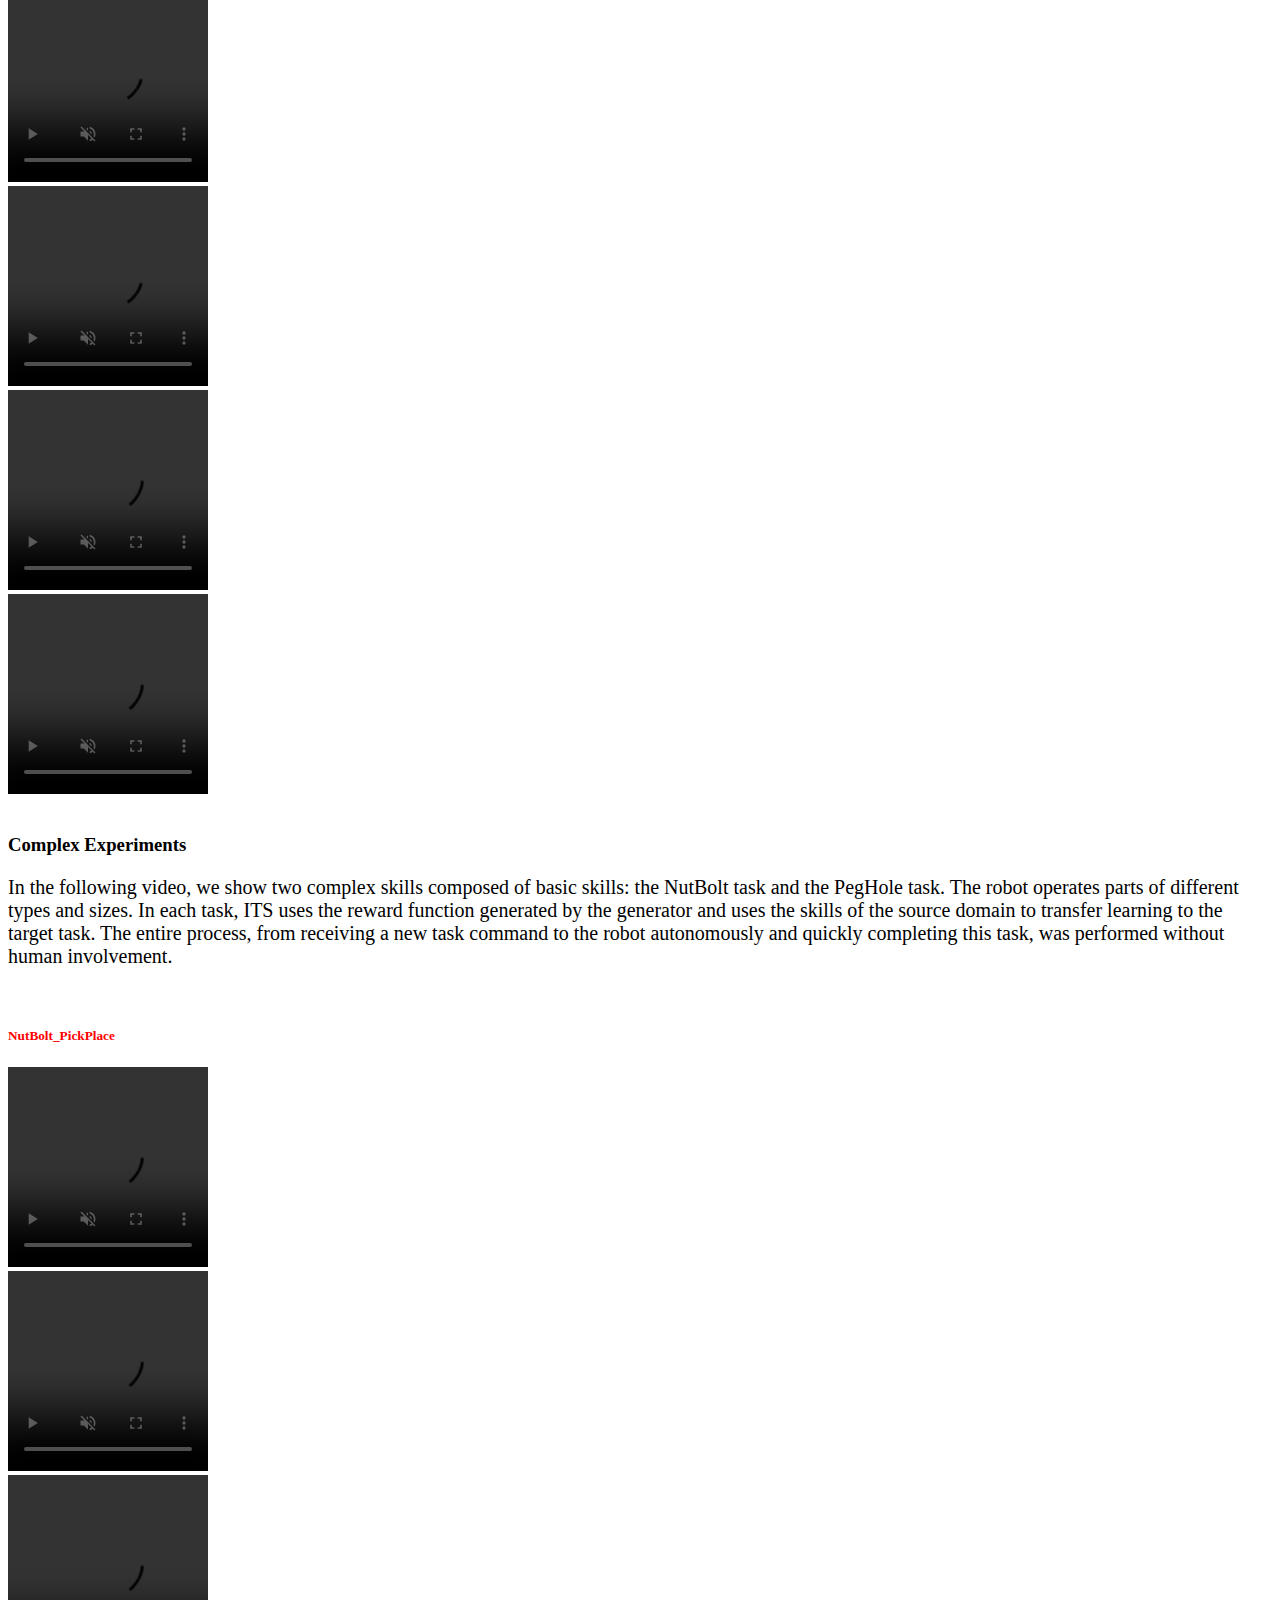
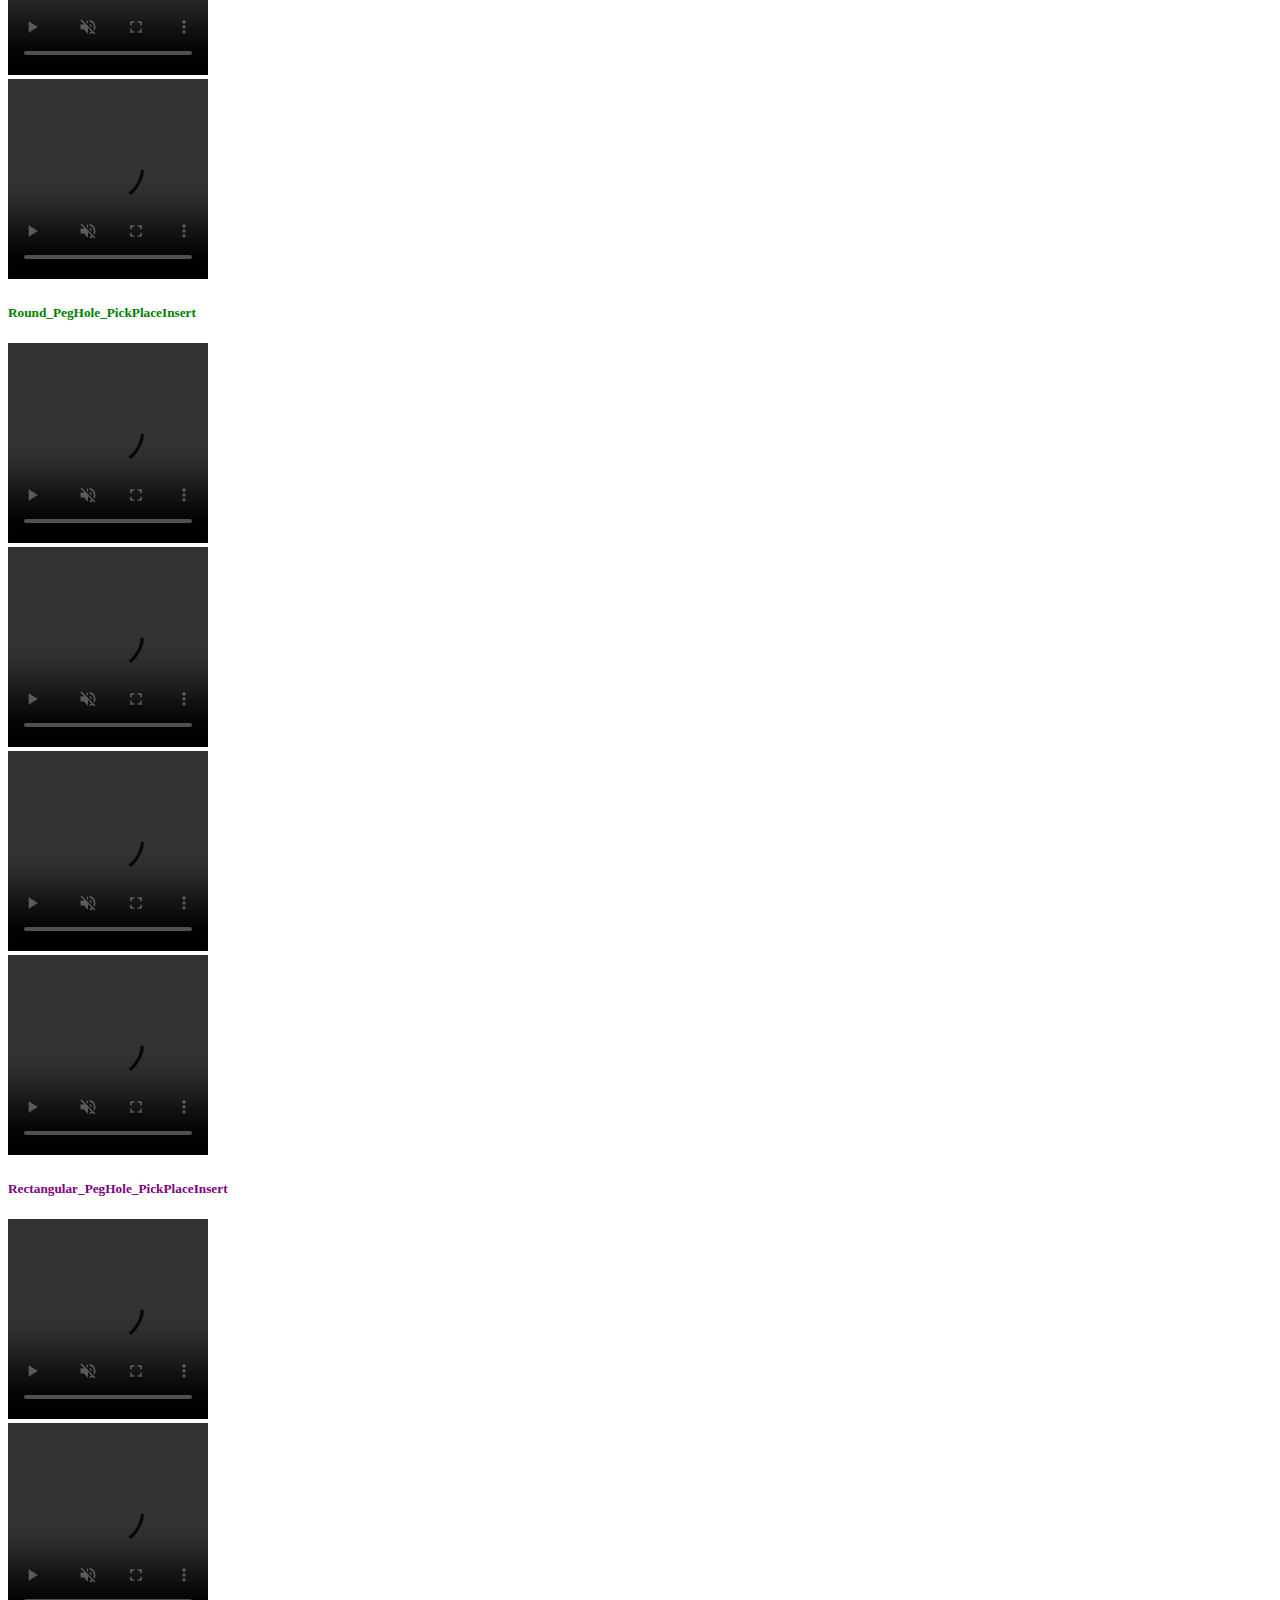
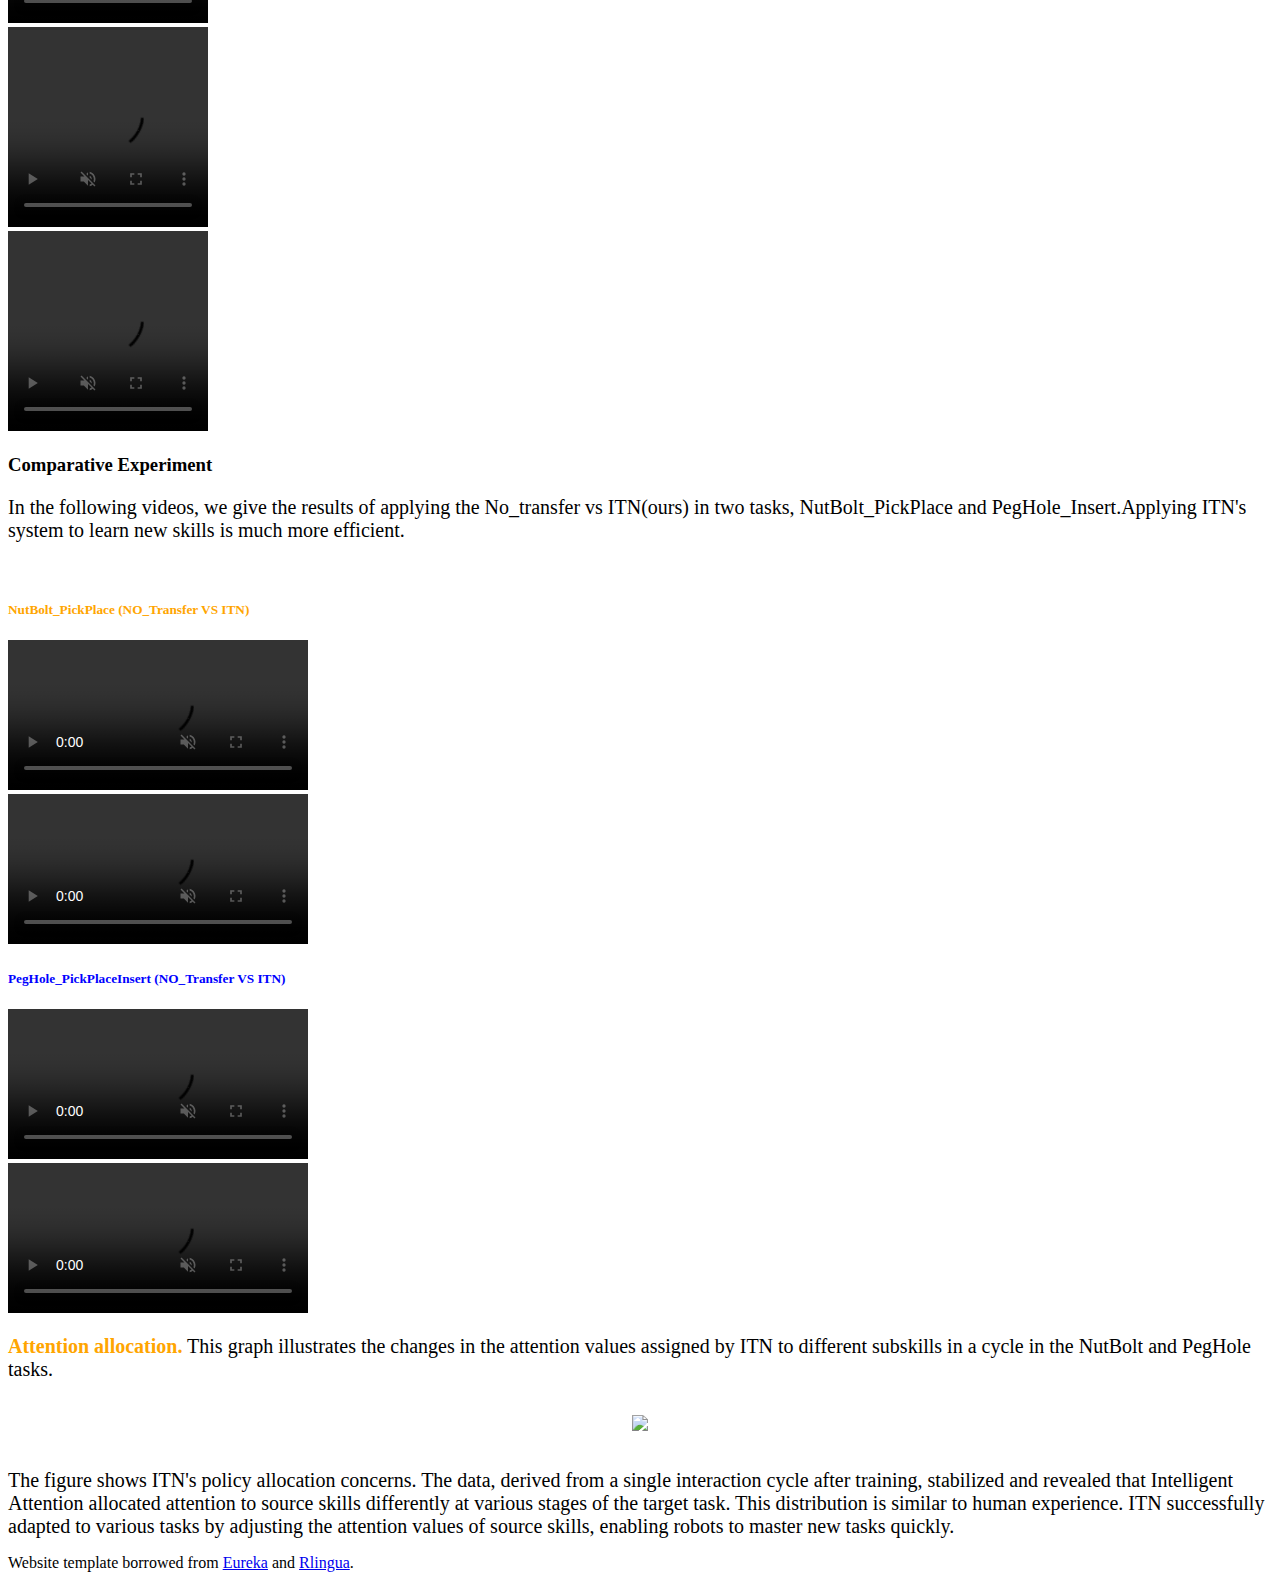
==== commit edc7de38: "Update index.html" ====
--- a/docs/index.html
+++ b/docs/index.html
@@ -283,17 +283,66 @@
   },
                 </code></pre>
 
-        
-<!--                       <br>
-      <h2>  <span style="font-weight: bold"> Reward_components Generation Comparison: Reward_components Generation without Dataset Fine-tuning (LLaMA) vs.  Reward_components  Generation with Dataset Fine-tuning (LLaMA)</span> </h2>
+  
+    </div>
+  </section>
+    
+<!-- <!--微调LLAMA  -->
+
+
+<section class="section" style="flex: 1;">
+    <div class="container is-max-desktop">
+      <h3 class="title">Reward Component Generator (RCG)</h3>
+                <br>
+            <span style="font-size: 125%">
+               Based on the constructed Task→Reward Components dataset, this paper finetunes the open-source Large Language Model Meta AI (LLaMA) [12] to learn the precise mapping between task commands and reward components, creating an efficient Reward Component Generator (RCG). 
+                </span>
+            <br>
+
+                <br>
+            <span style="font-size: 125%">
+               Please refer to the fine-tuning process: 
+                  </span>
+            <br>
+
+                  <span class="link-block">
+                <a href="https://github.com/hiyouga/LLaMA-Factory/blob/main/README_zh.md"
+                   class="external-link button is-normal is-rounded is-dark">
+                  <span class="icon">
+                      <i class="fab fa-github"></i>
+                  </span>
+                  <span>Instruction</span>
+                  </a>
+              </span>
+                
+                <br>
+            <br>
+            <span style="font-size: 125%">
+               The following video shows a comparison video before and after fine-tuning the RCG on an NVIDIA RTX A5000 GPU using the constructed dataset.
+              </span>
+            <br>
+
+<!--视频   微调前-->
+                      <br>
+      <h2>The following video demonstrates the output of the original LLaMA large model for the command :
+          Push the three small, medium, and large-sized gears on the table in sequence to their designated positions.</h2>
                      <br>
-<!--   奖励组件生成对比 -->
+        
+                <div class="columns is-centered has-text-centered">
+                  <div class="column is-two-thirds">
+
+                    <video id="dollyzoom" autoplay controls muted allowfullscreen height="100%">
+                      <source src="static/image/未微调.mp4" type="video/mp4">
+                    </video>
+                  </div>
+                </div>
+
 
             <section class="hero teaser">
               <div class="container is-max-desktop">
                 <div class="hero-body">
                   <figure style="display: flex; justify-content: center;">
-                     <a href="static/微调前.png"><img src="static/微调前.png" width="900px"></a>
+                     <a href="static/image/未微调.png"><img src="static/image/未微调.png" width="900px"></a>
                   </figure>
                   <h2 class="subtitle has-text-centered">
                      Not Fine-tuned
@@ -301,6 +350,21 @@
                 </div>
               </div>
             </section>
+
+      <br>
+      <h2>  <span style="font-weight: bold"> The output of the LLMs before fine-tuning is not directly usable for reward function generation, which is more oriented towards idea guidance.</span> </h2>
+                     <br>
+
+
+        
+<!--微调后  -->
+
+      <br>
+      <h2>  <span style="font-weight: bold"> Reward_components Generation Comparison: Reward_components Generation without Dataset Fine-tuning (LLaMA) vs.  Reward_components  Generation with Dataset Fine-tuning (LLaMA)</span> </h2>
+                     <br>
+<!--   微调前图片 -->
+
+
 
                     <section class="hero teaser">
               <div class="container is-max-desktop">
@@ -315,58 +379,14 @@
               </div>
             </section>
 
-                        <br>
+         <br>
             <span style="font-size: 125%">
                Reward_components generated by LLaMA without fine-tuning are biased towards description and cannot be directly used for reward function generation. However, LLaMA, fine-tuned with our carefully designed reward_components dataset, can accurately generate reward_components that can be directly used for reward function generation.                </span>
-                     <br> -->
-         -->
-        
-        
-    </div>
-  </section>
-    
-<!-- <!--微调LLAMA  -->
-
-
-<section class="section" style="flex: 1;">
-    <div class="container is-max-desktop">
-      <h3 class="title">2)	Reward Component Generator (RCG)</h3>
-                <br>
-            <span style="font-size: 125%">
-               Based on the constructed Task→Reward Components dataset, this paper finetunes the open-source Large Language Model Meta AI (LLaMA) [12] to learn the precise mapping between task commands and reward components, creating an efficient Reward Component Generator (RCG). 
-                </span>
-            <br>
-
-                <br>
-            <span style="font-size: 125%">
-               Please refer to the fine-tuning process: 
-            <br>
-
-                  <span class="link-block">
-                <a href="https://github.com/hiyouga/LLaMA-Factory/blob/main/README_zh.md"
-                   class="external-link button is-normal is-rounded is-dark">
-                  <span class="icon">
-                      <i class="fab fa-github"></i>
-                  </span>
-                  <span>Instruction</span>
-                  </a>
-              </span>
-                
-                        <br>
-            <span style="font-size: 125%">
-               The following video shows a comparison video before and after fine-tuning the RCG on an NVIDIA RTX A5000 GPU using the constructed dataset.
-            <br>
-
-<!--视频  -->
-                <div class="columns is-centered has-text-centered">
-                  <div class="column is-two-thirds">
-<!--                     <h2 class="title is-3">Video</h2> -->
-                    <video id="dollyzoom" autoplay controls muted allowfullscreen height="100%">
-                      <source src="static/论文视频-新.mp4" type="video/mp4">
-                    </video>
-                  </div>
-                </div>
-                
+                     <br> 
+        
+
+        
+        
     </div>
   </section>
     
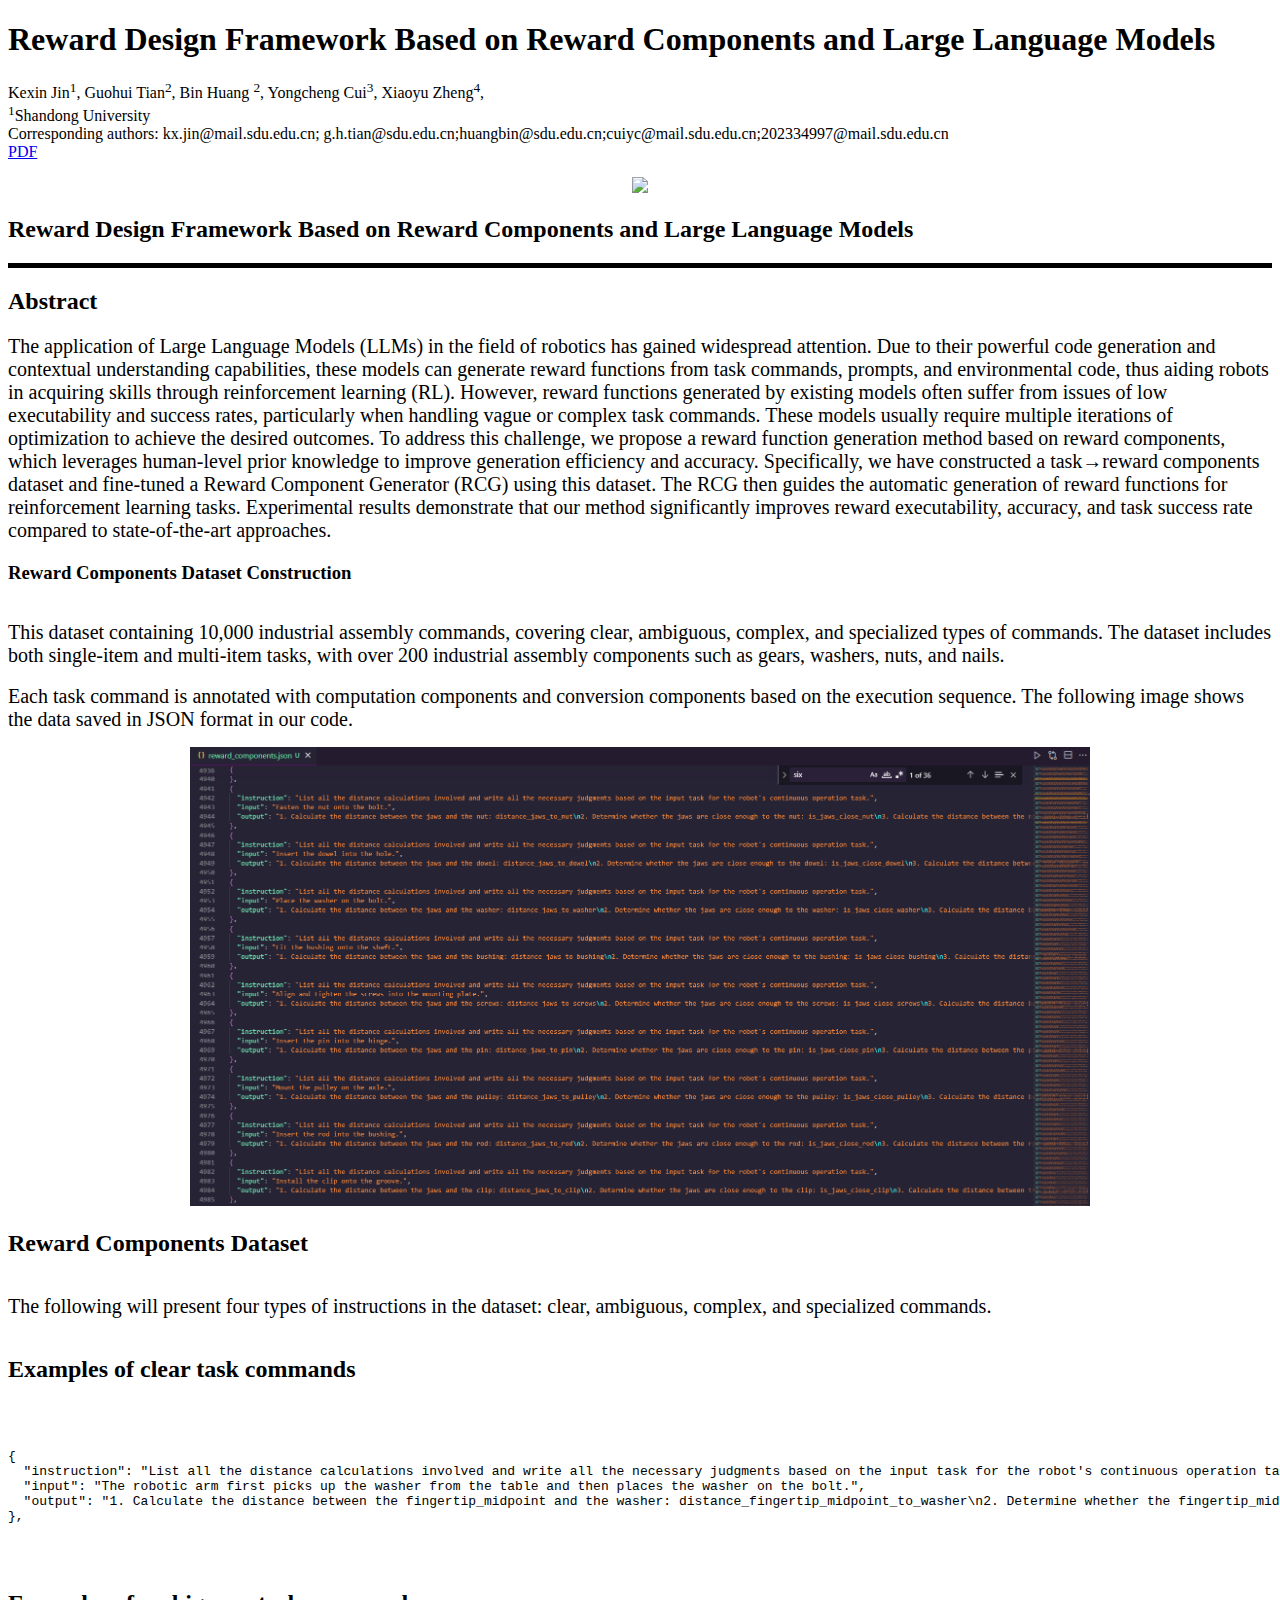
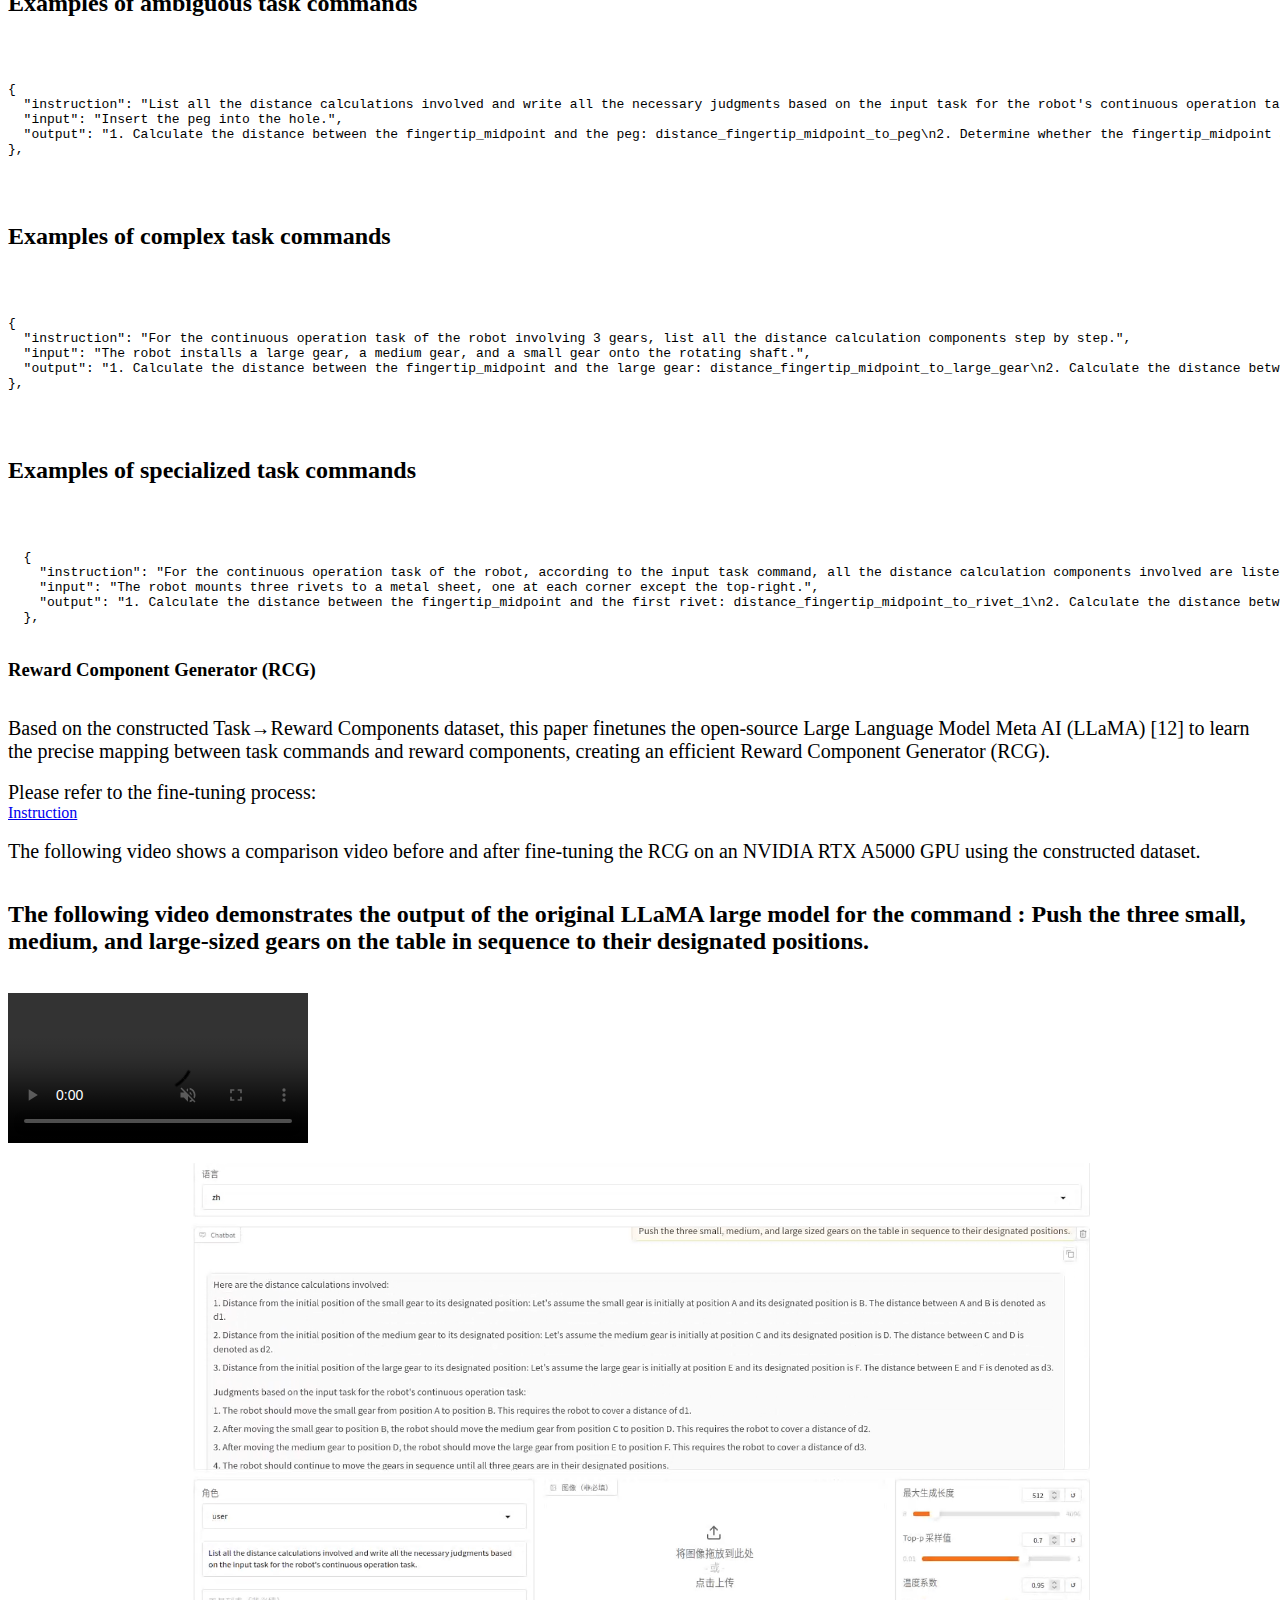
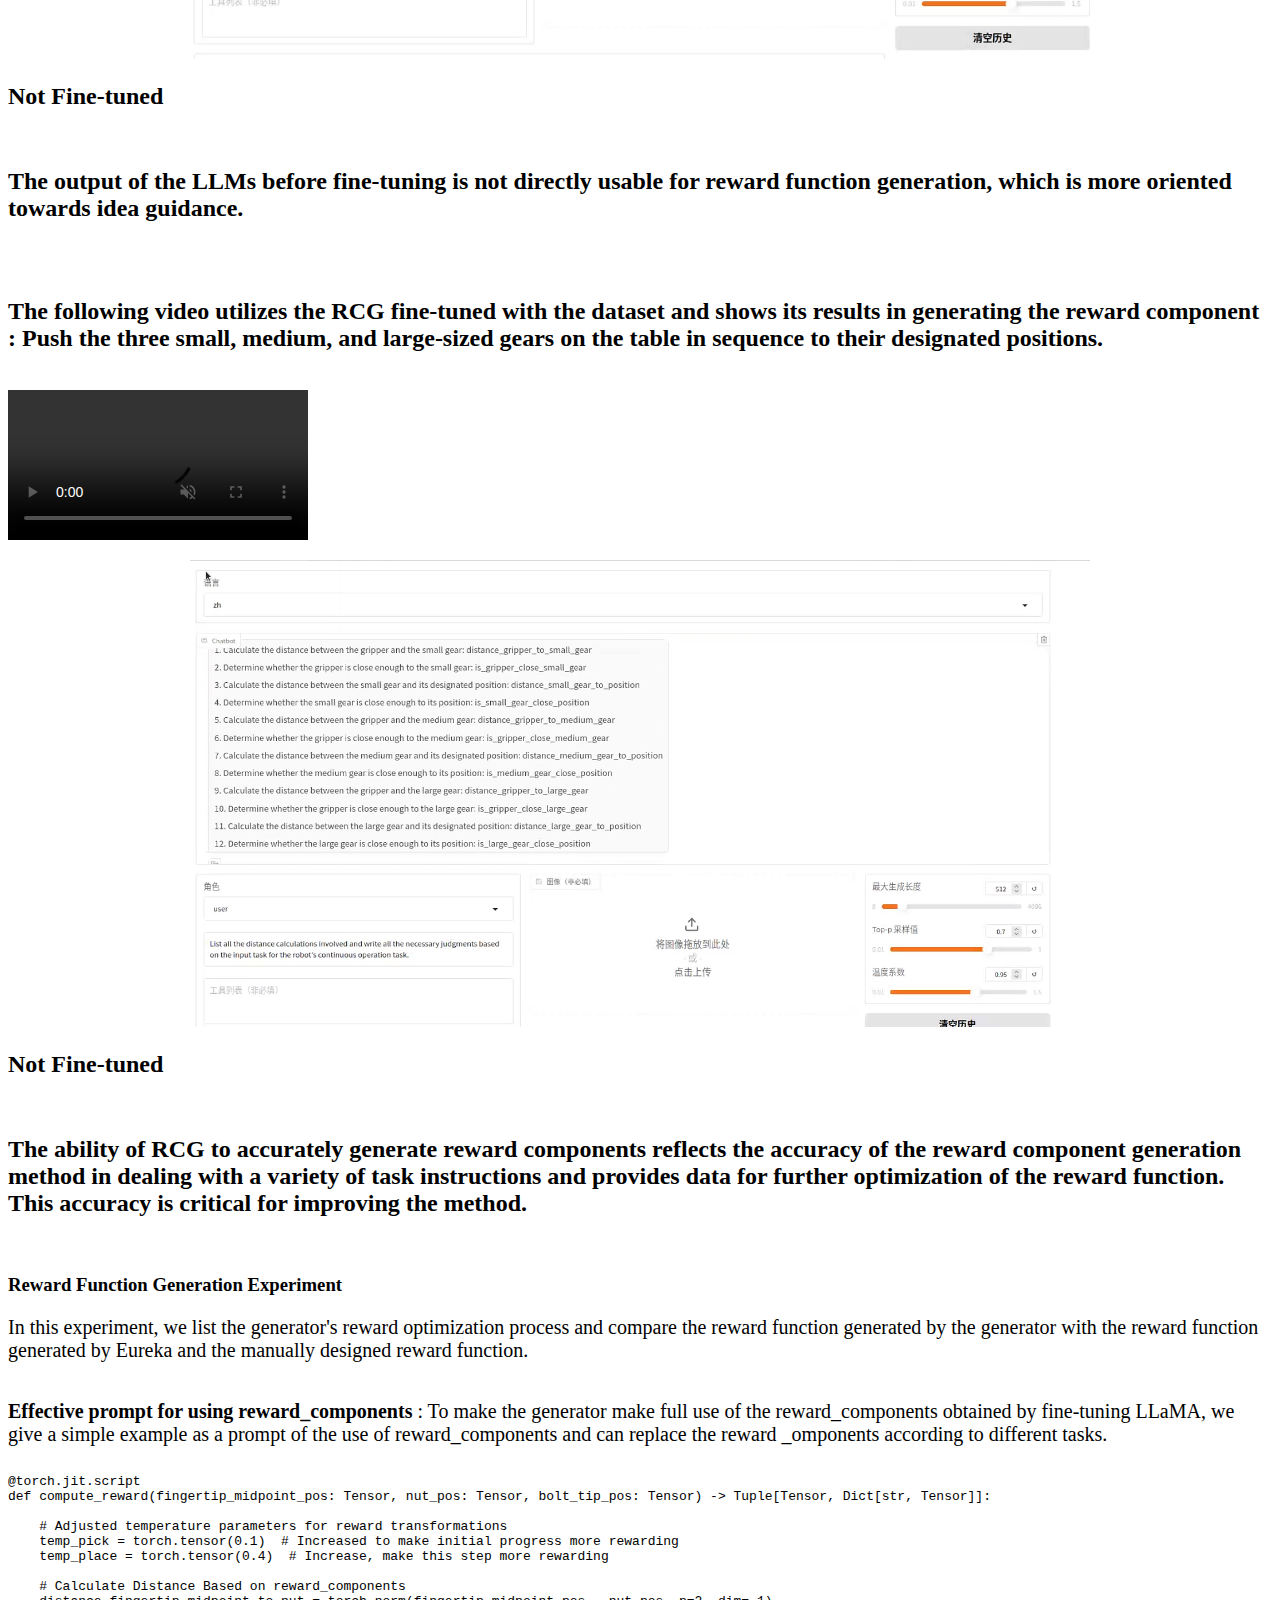
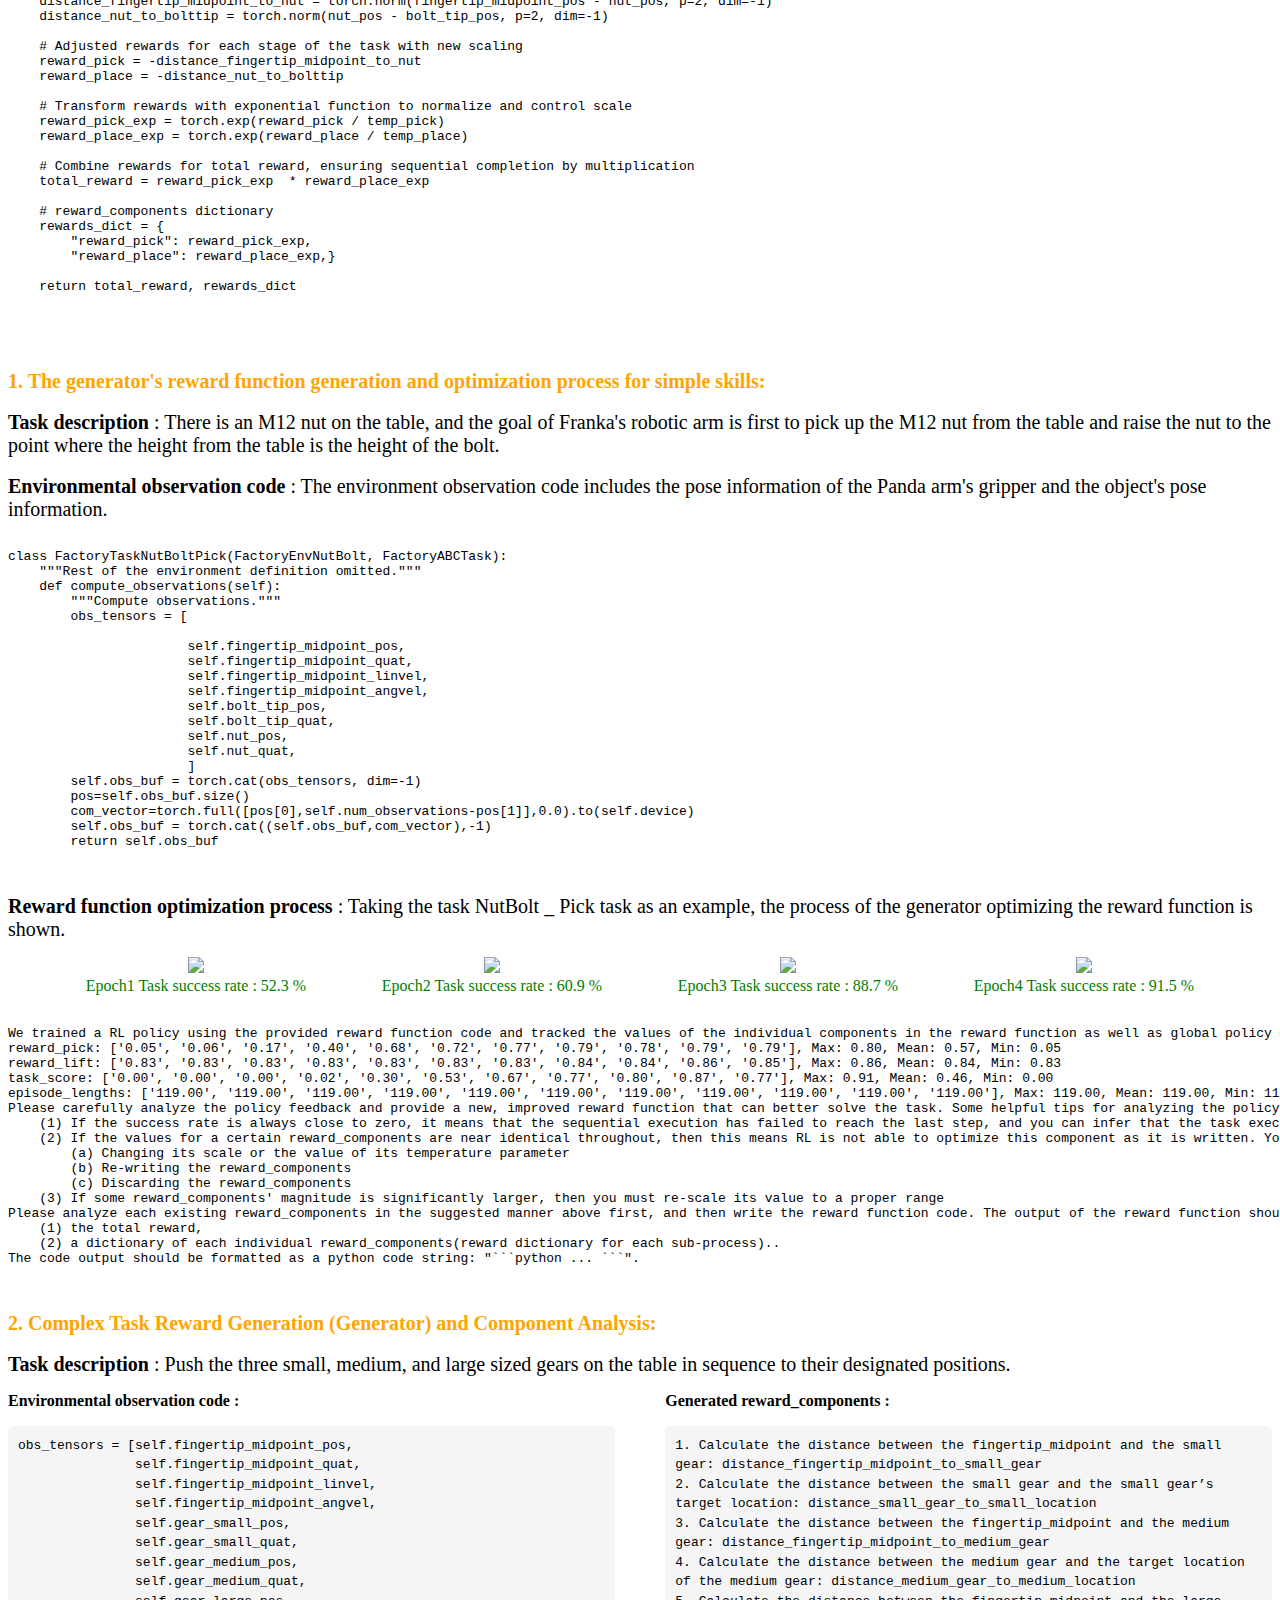
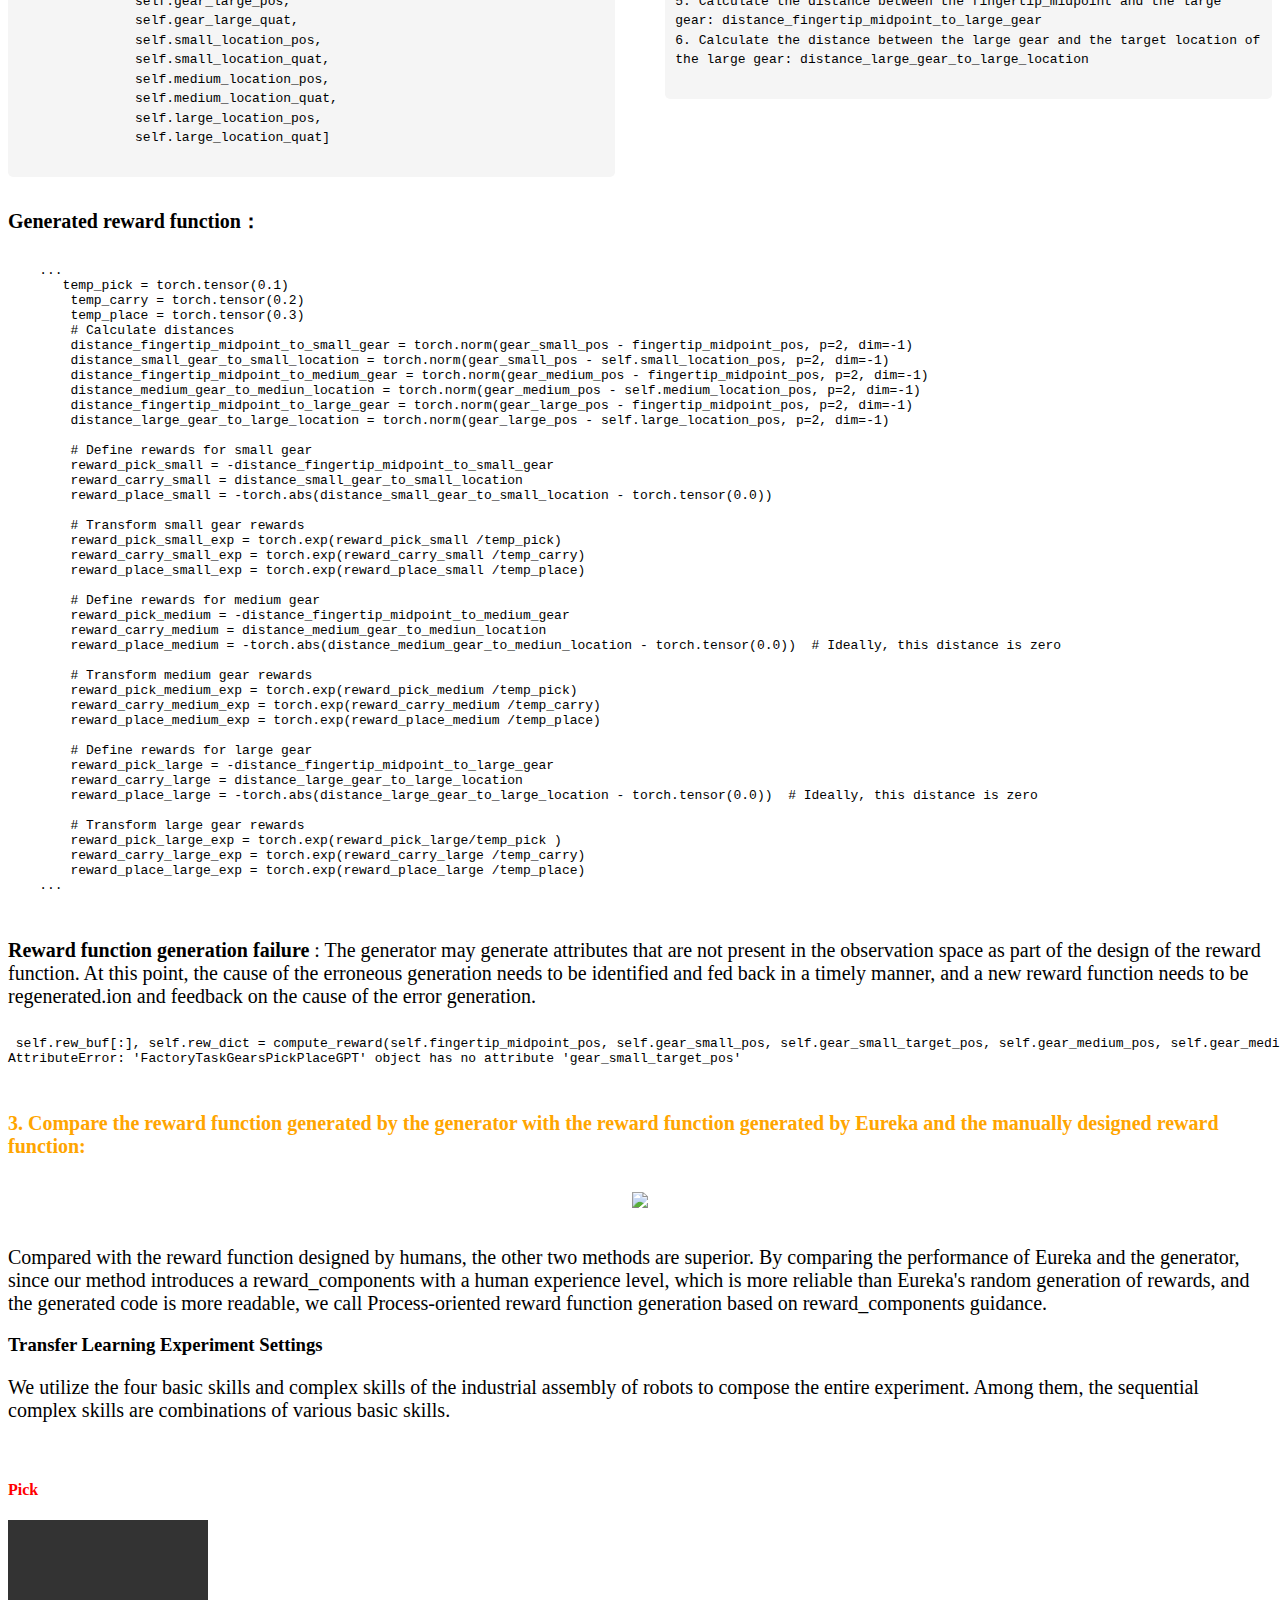
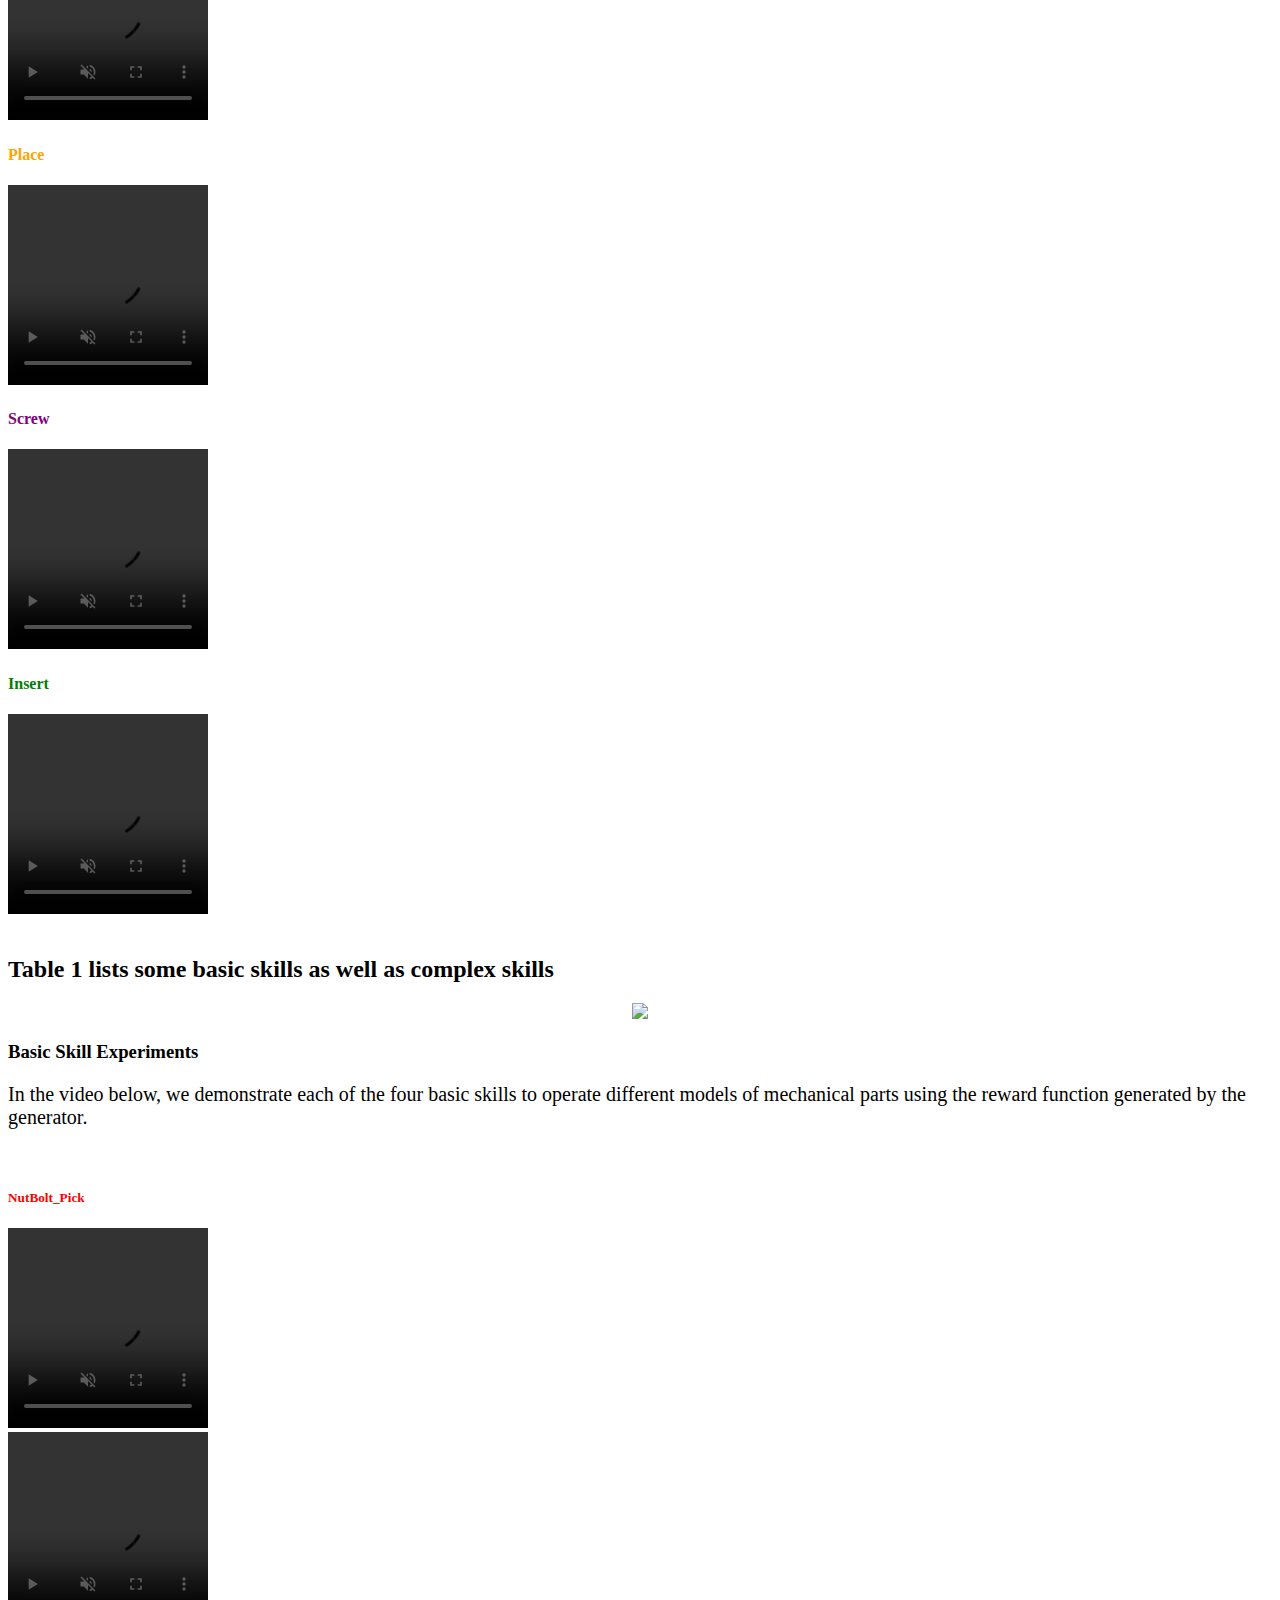
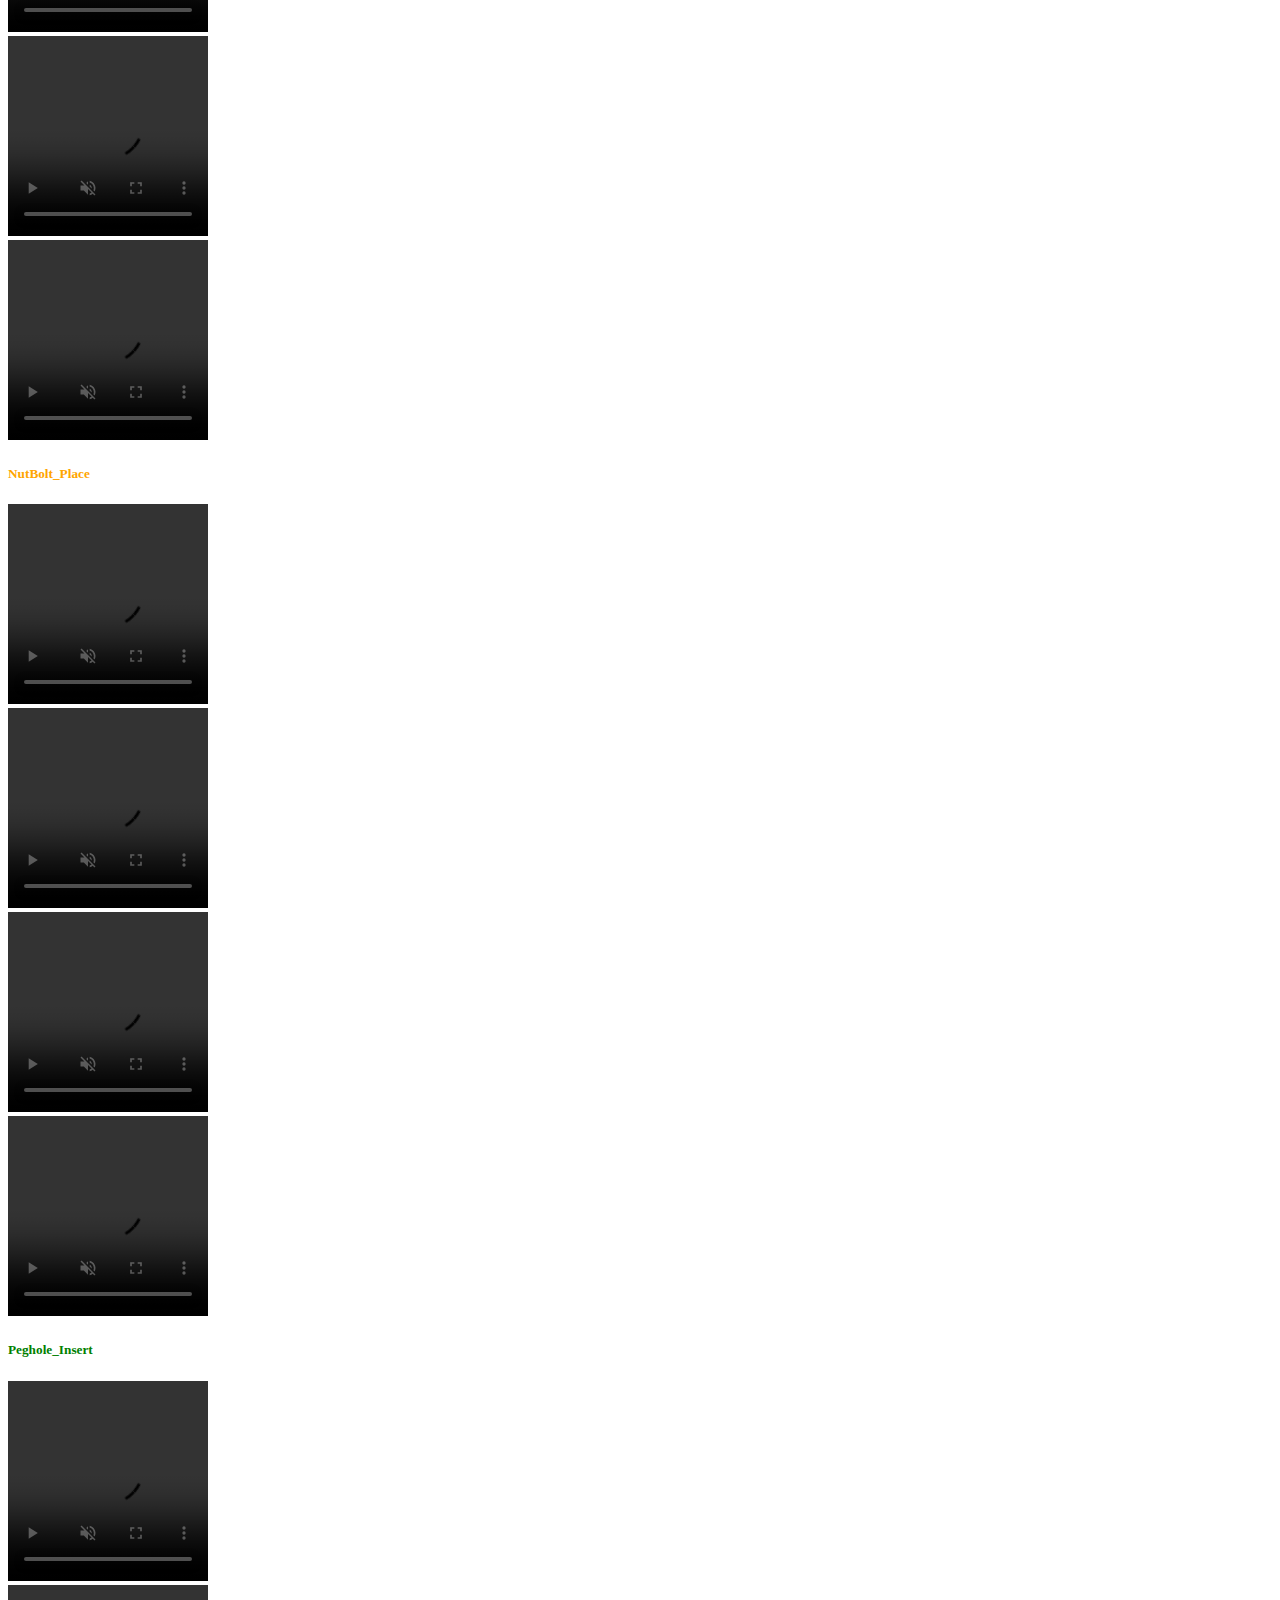
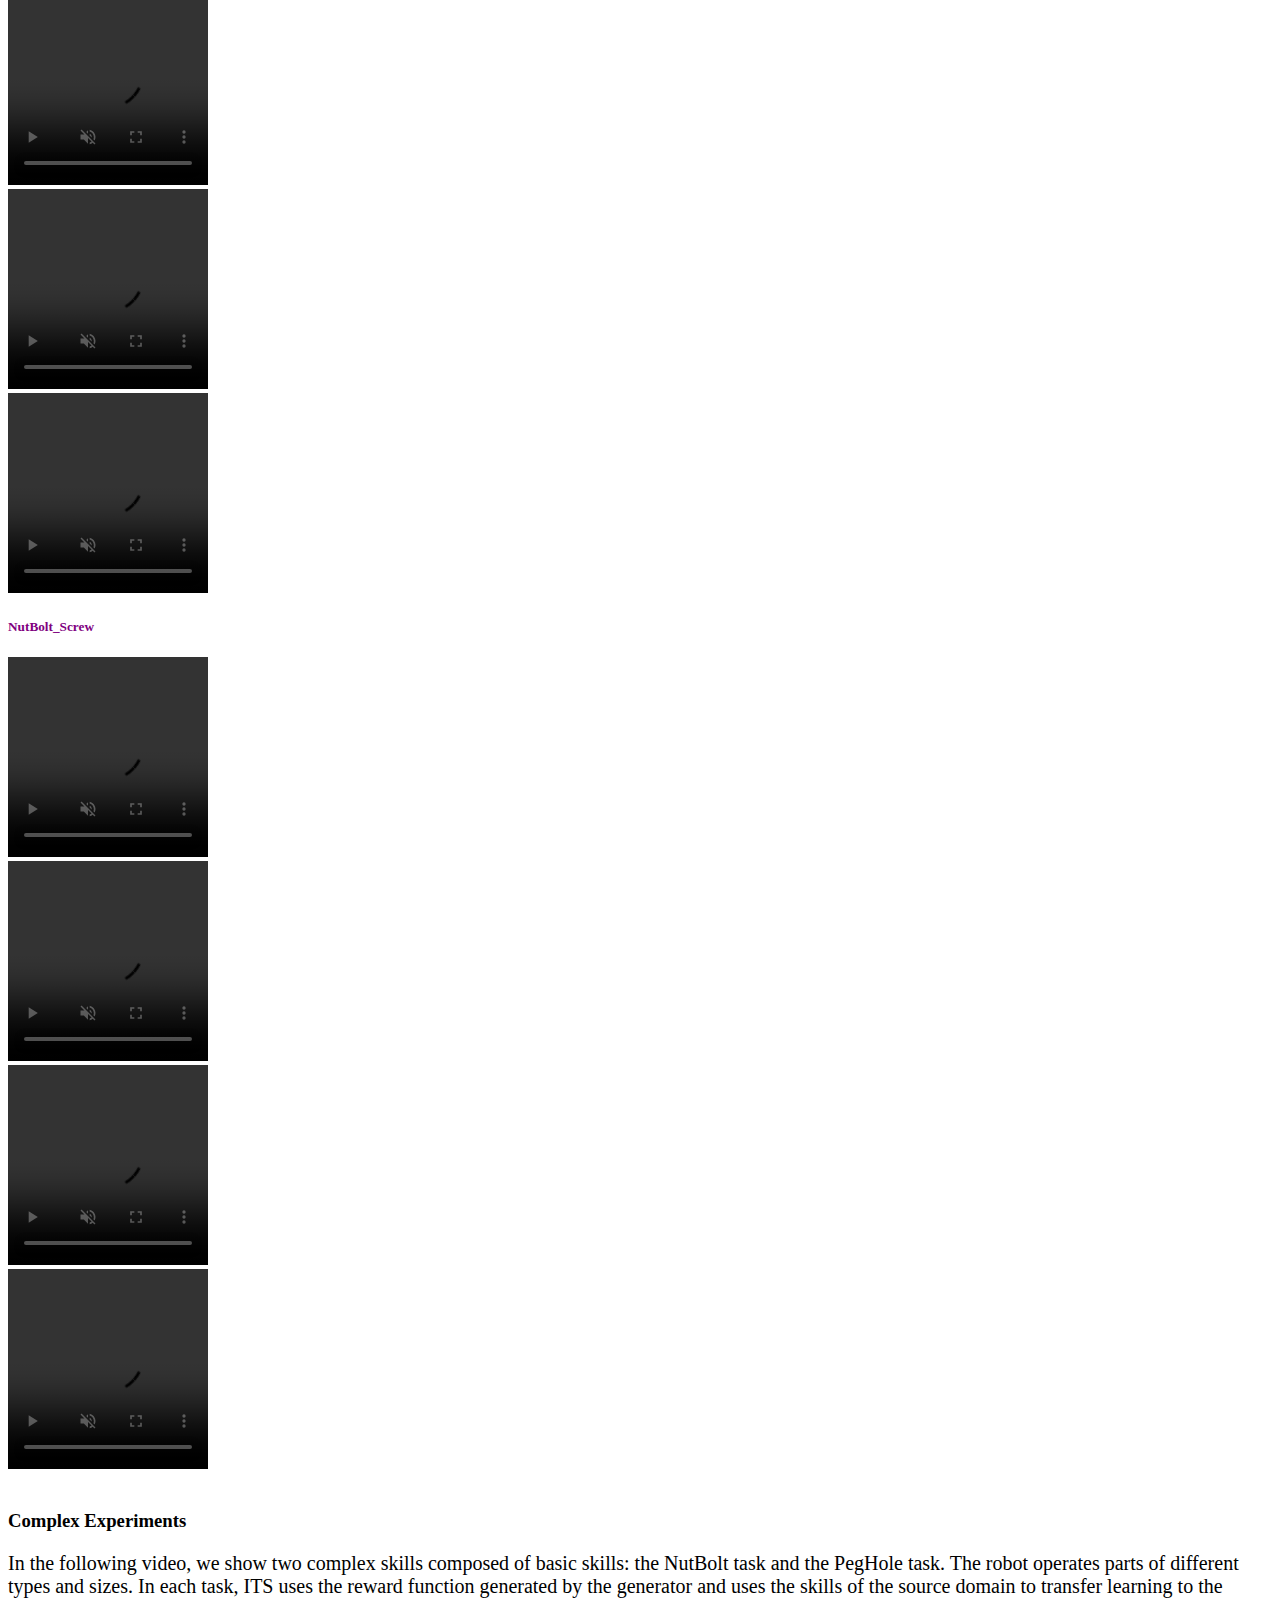
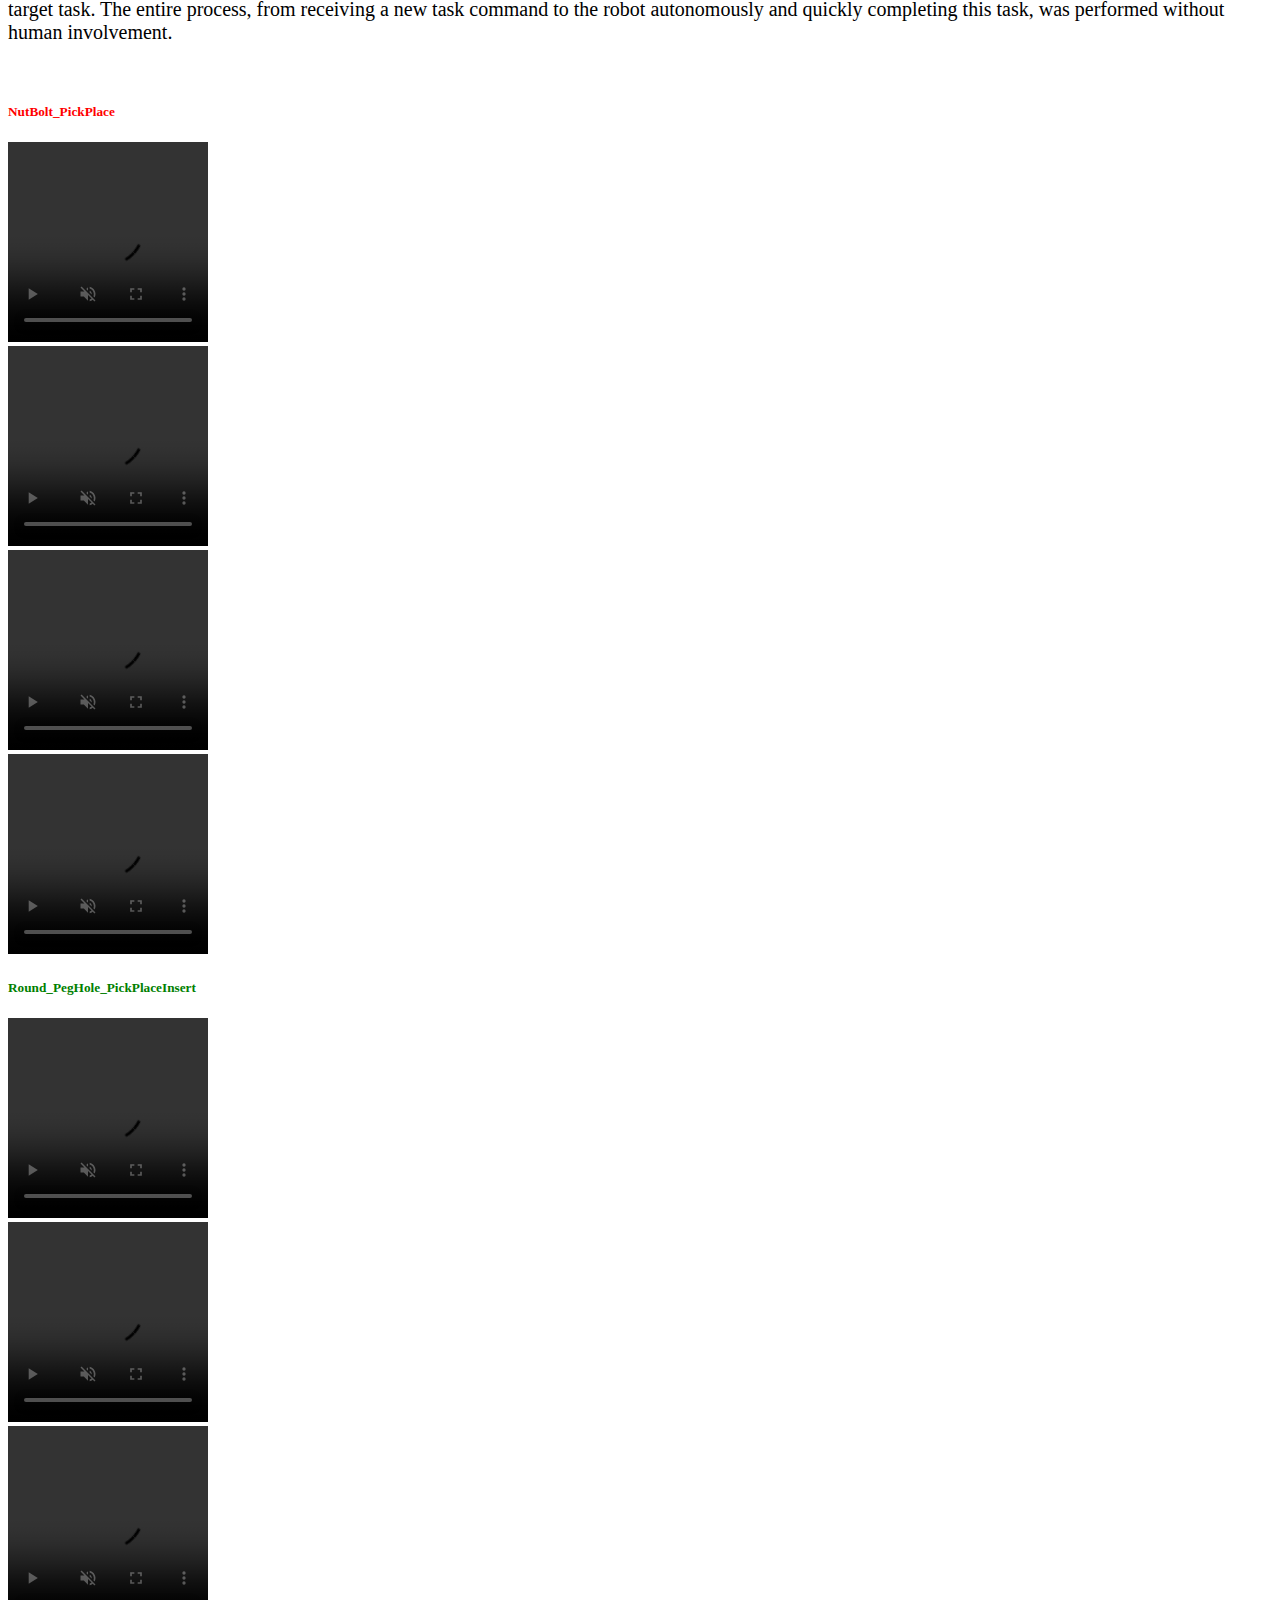
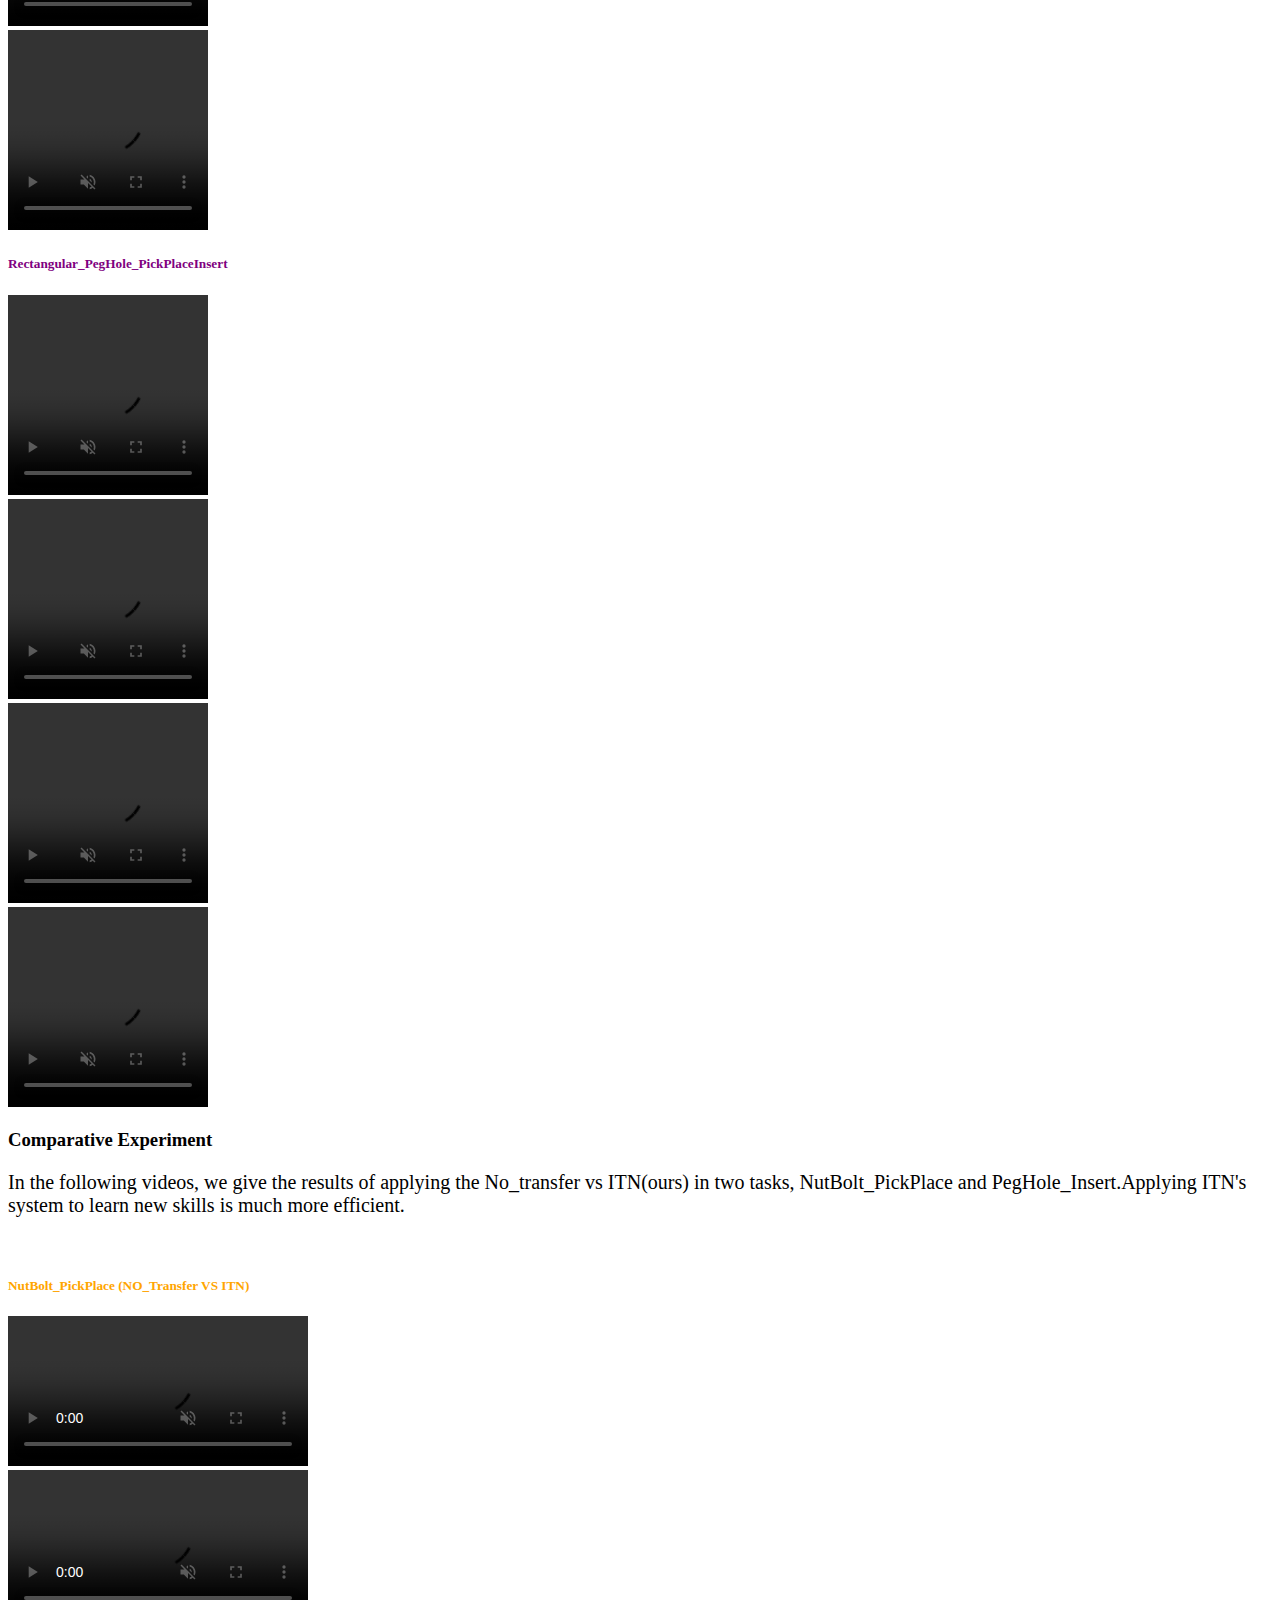
==== commit 13438eee: "Update index.html" ====
--- a/docs/index.html
+++ b/docs/index.html
@@ -358,32 +358,38 @@
 
         
 <!--微调后  -->
-
-      <br>
-      <h2>  <span style="font-weight: bold"> Reward_components Generation Comparison: Reward_components Generation without Dataset Fine-tuning (LLaMA) vs.  Reward_components  Generation with Dataset Fine-tuning (LLaMA)</span> </h2>
+                   <br>
+      <h2>The following video utilizes the RCG fine-tuned with the dataset and shows its results in generating the reward component :
+          Push the three small, medium, and large-sized gears on the table in sequence to their designated positions.</h2>
                      <br>
-<!--   微调前图片 -->
-
-
-
-                    <section class="hero teaser">
+        
+                <div class="columns is-centered has-text-centered">
+                  <div class="column is-two-thirds">
+
+                    <video id="dollyzoom" autoplay controls muted allowfullscreen height="100%">
+                      <source src="static/image/微调.mp4" type="video/mp4">
+                    </video>
+                  </div>
+                </div>
+
+
+            <section class="hero teaser">
               <div class="container is-max-desktop">
                 <div class="hero-body">
                   <figure style="display: flex; justify-content: center;">
-                     <a href="static/微调后的奖励组件生成.png"><img src="static/微调后的奖励组件生成.png" width="900px"></a>
+                     <a href="static/image/微调.png"><img src="static/image/微调.png" width="900px"></a>
                   </figure>
                   <h2 class="subtitle has-text-centered">
-                      Fine-tuned
+                     Not Fine-tuned
                   </h2>
                 </div>
               </div>
             </section>
 
-         <br>
-            <span style="font-size: 125%">
-               Reward_components generated by LLaMA without fine-tuning are biased towards description and cannot be directly used for reward function generation. However, LLaMA, fine-tuned with our carefully designed reward_components dataset, can accurately generate reward_components that can be directly used for reward function generation.                </span>
-                     <br> 
-        
+      <br>
+      <h2>  <span style="font-weight: bold"> The ability of RCG to accurately generate reward components reflects the accuracy of the reward component generation method in dealing with a variety of task instructions and provides data for further optimization of the reward function. This accuracy is critical for improving the method.</span> </h2>
+                     <br>
+
 
         
         
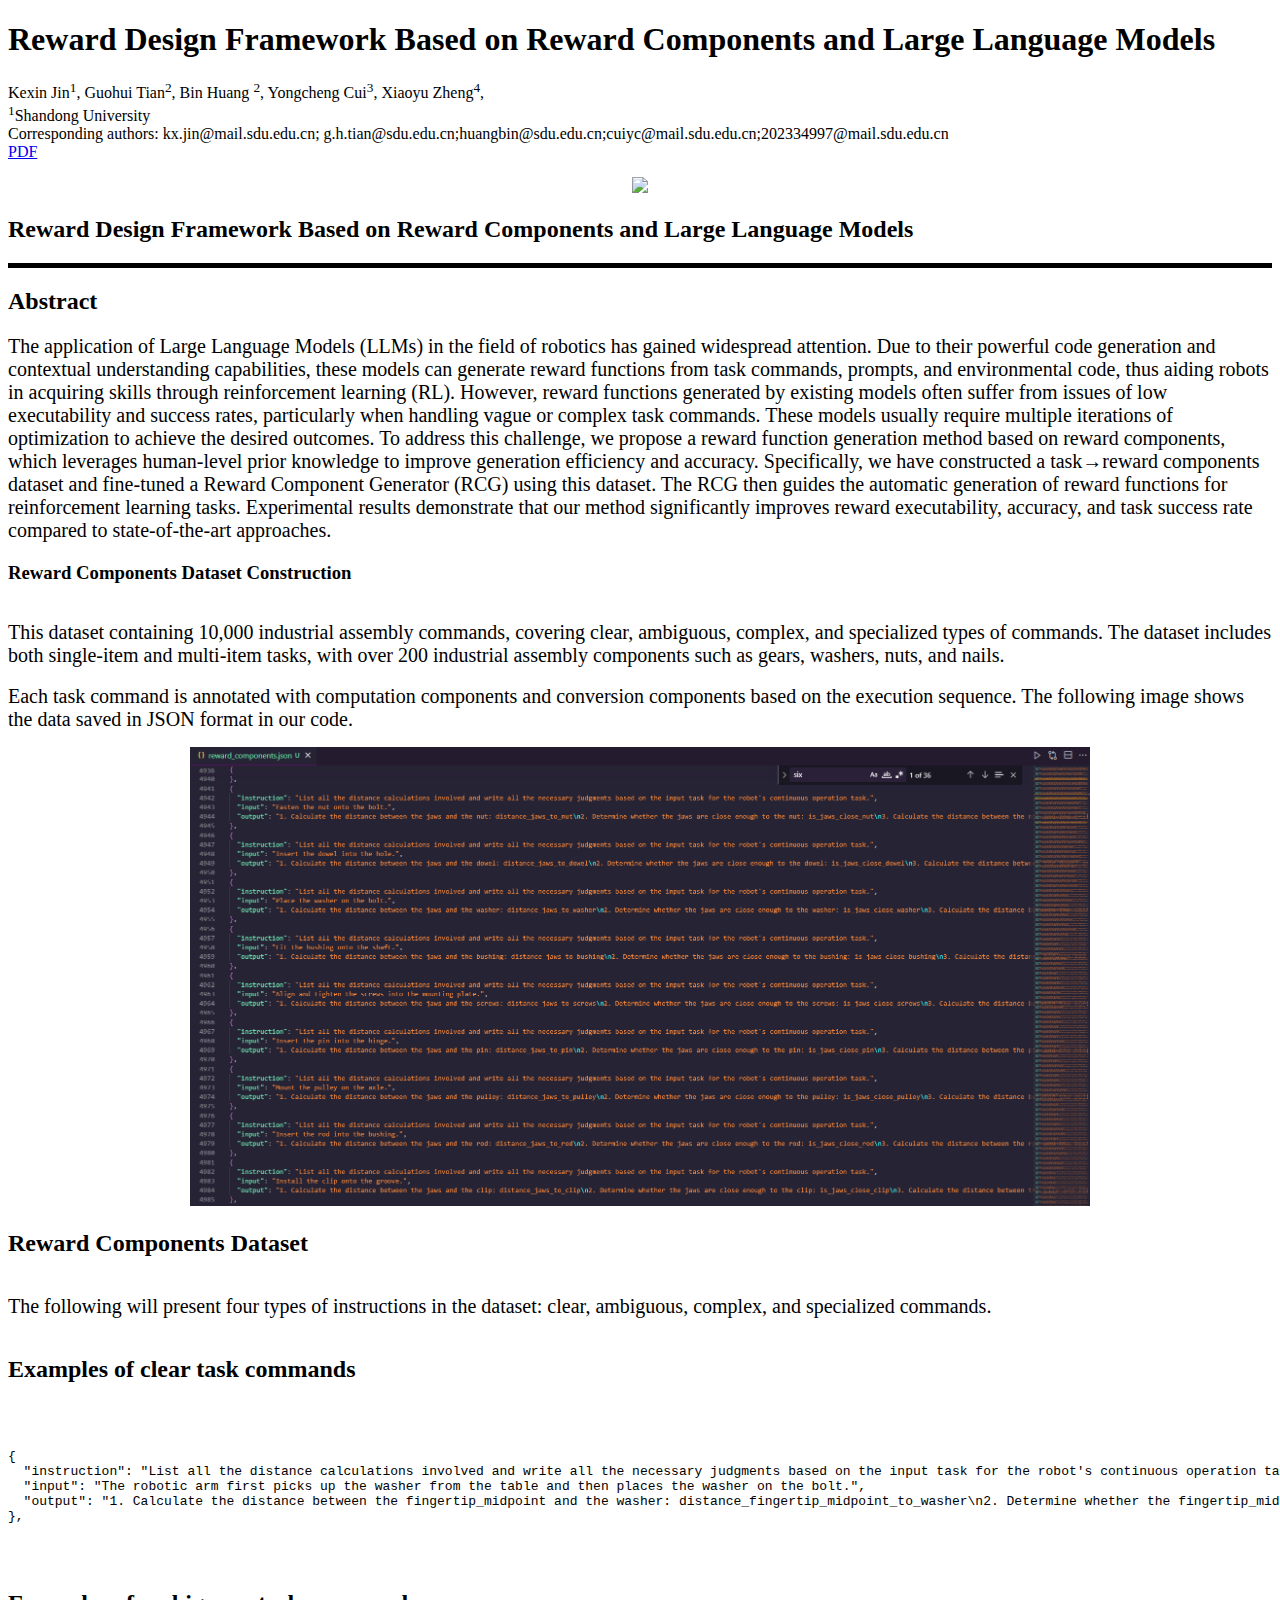
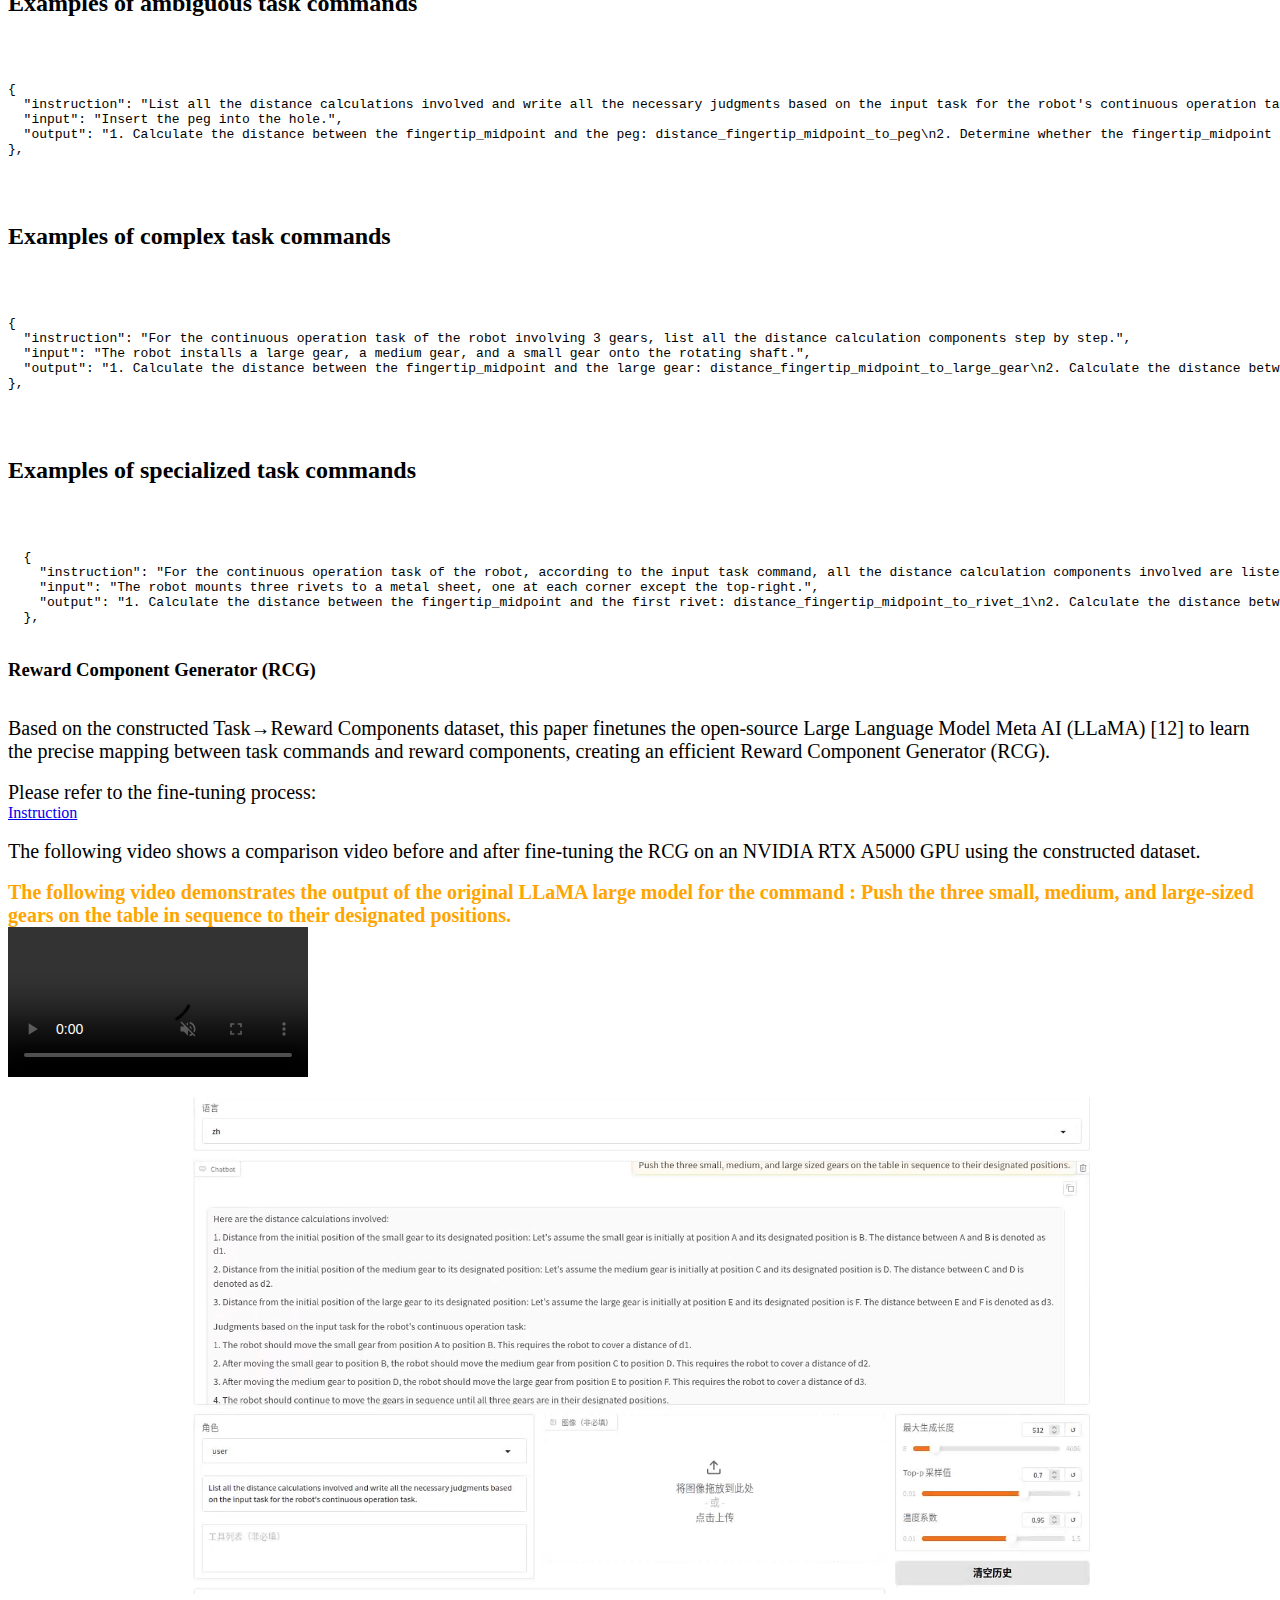
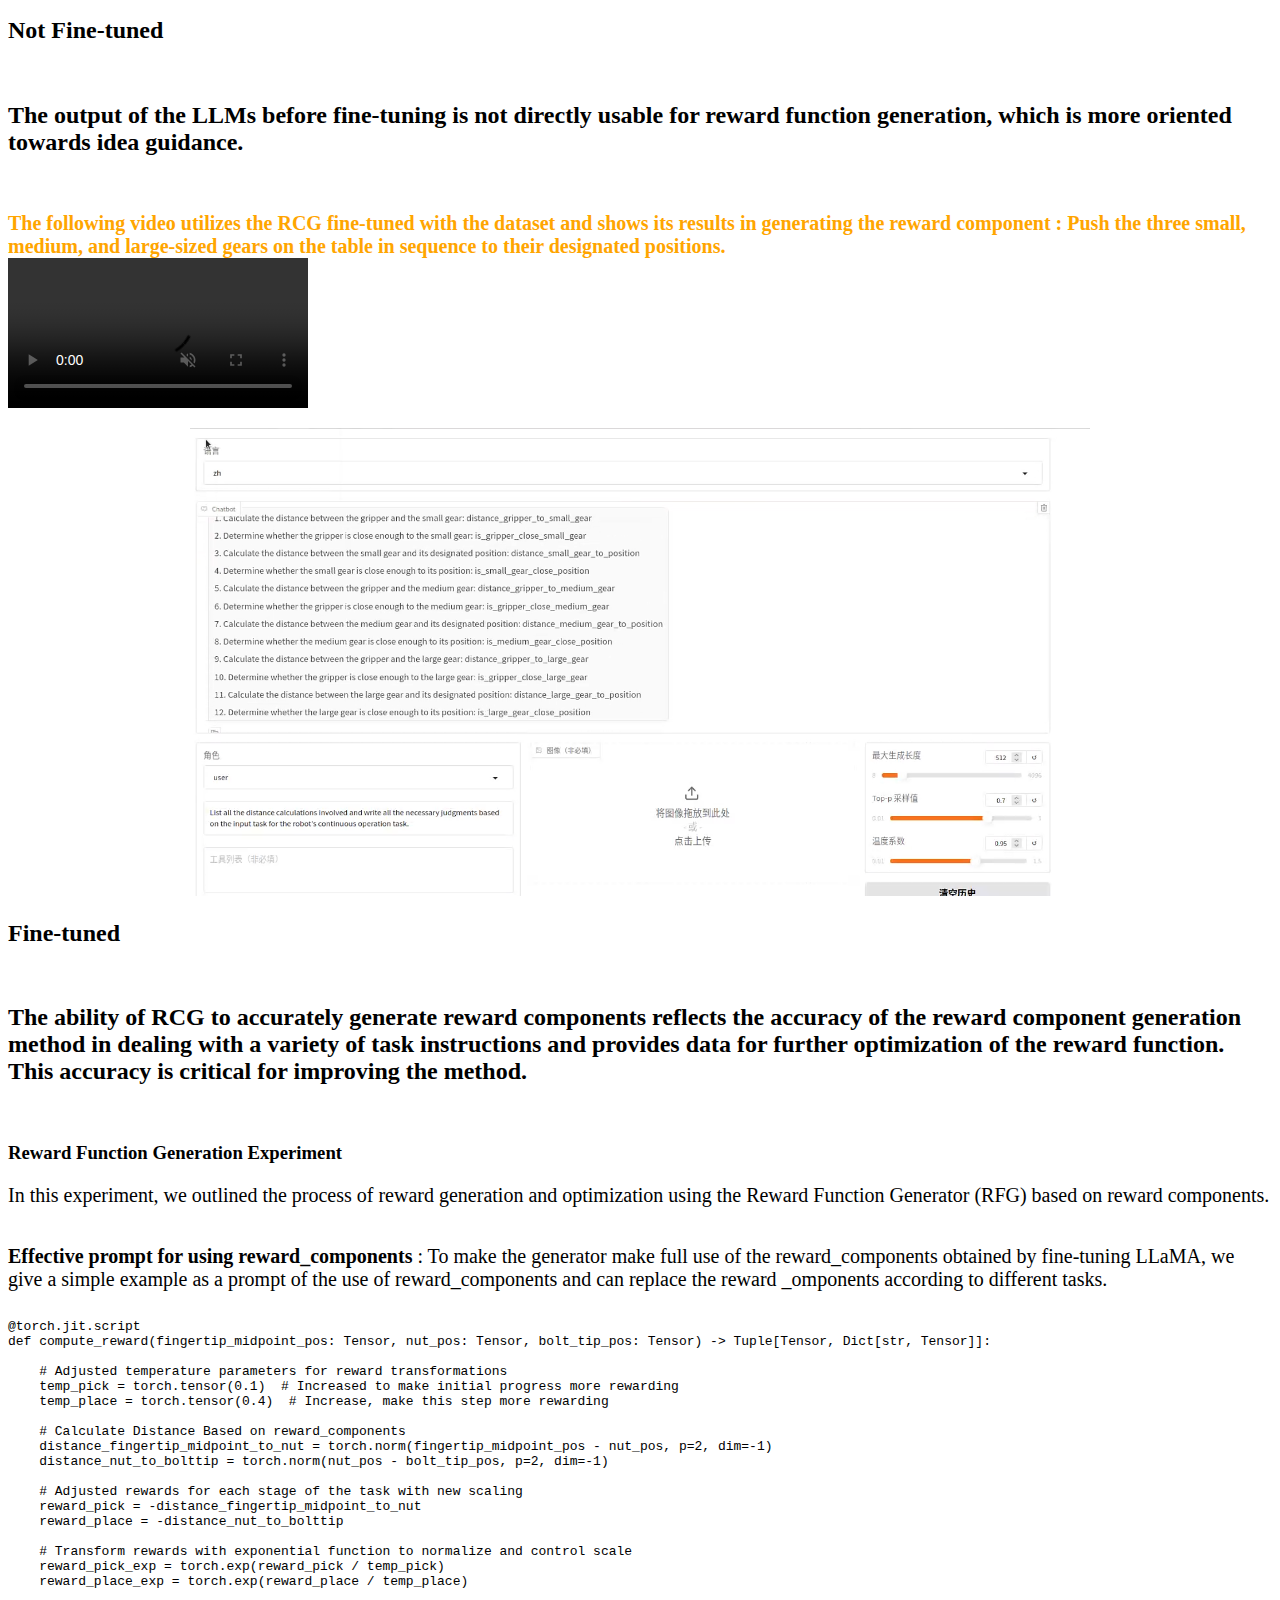
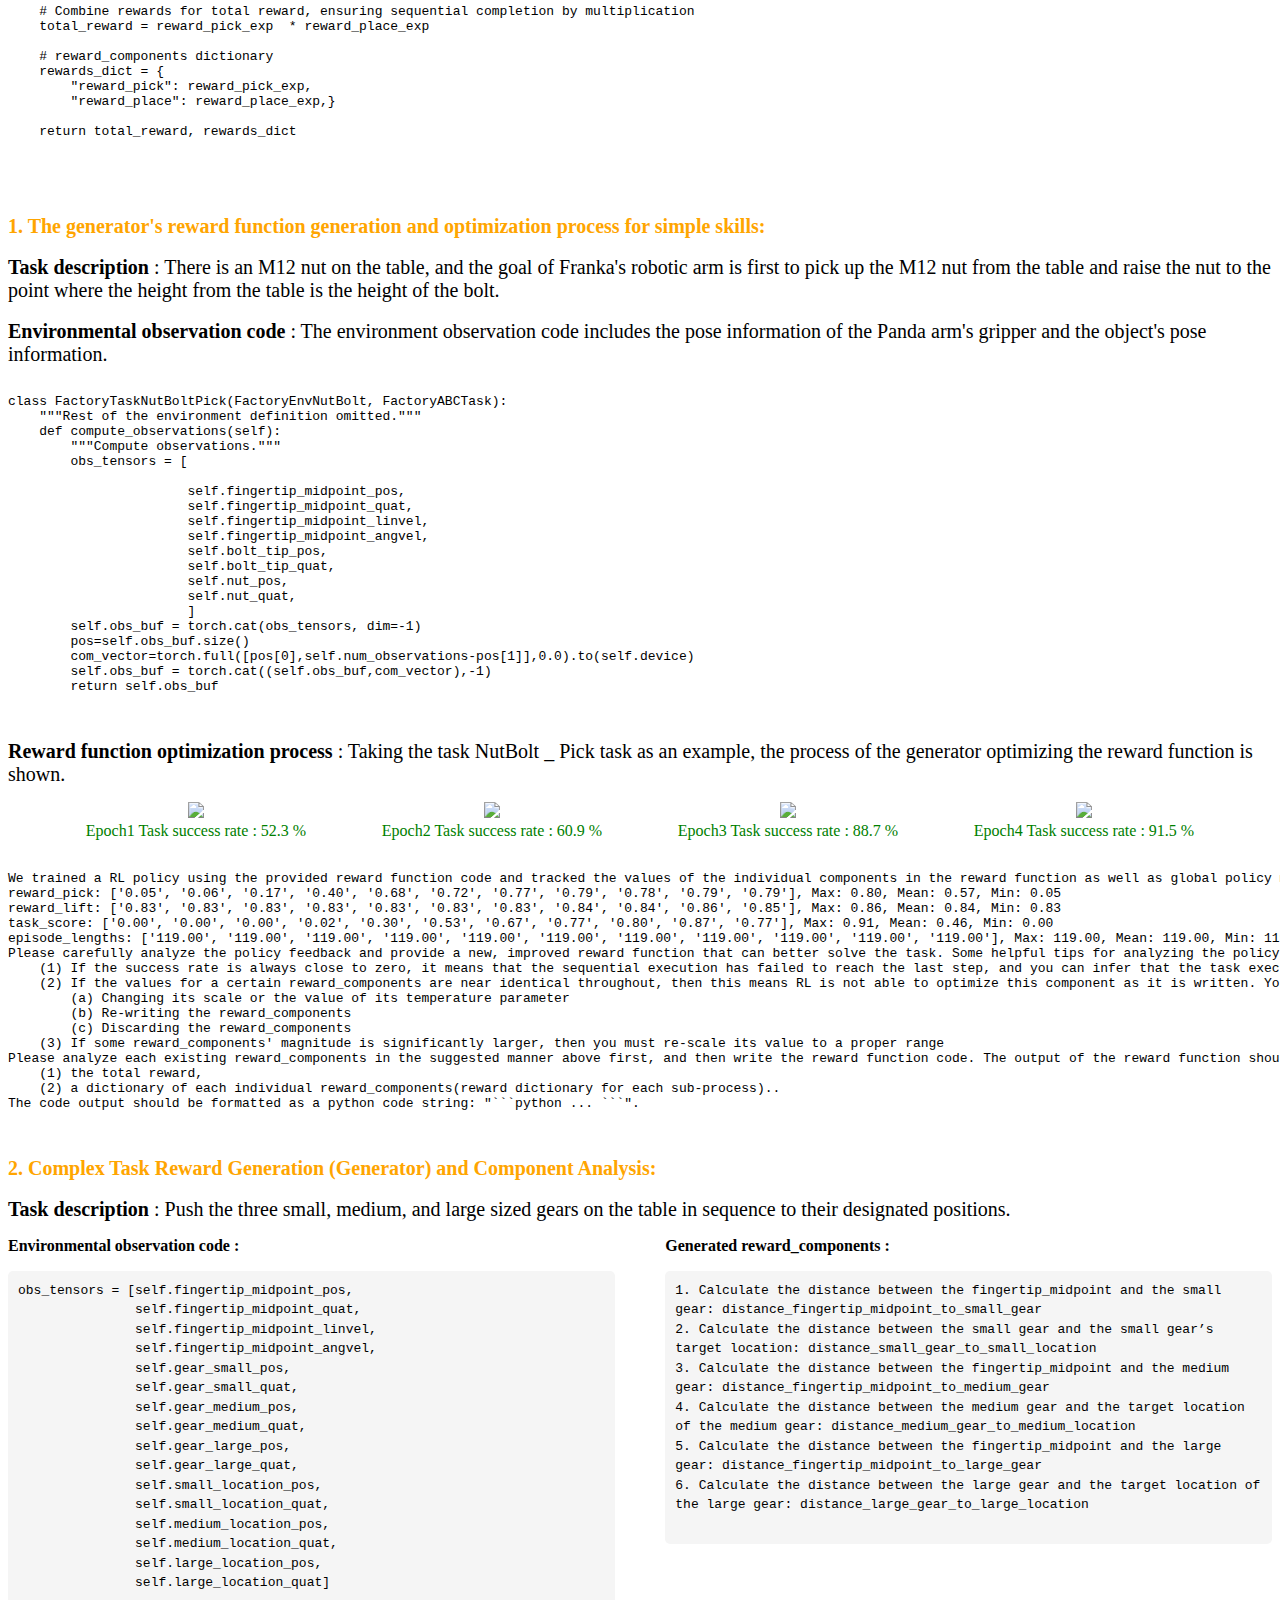
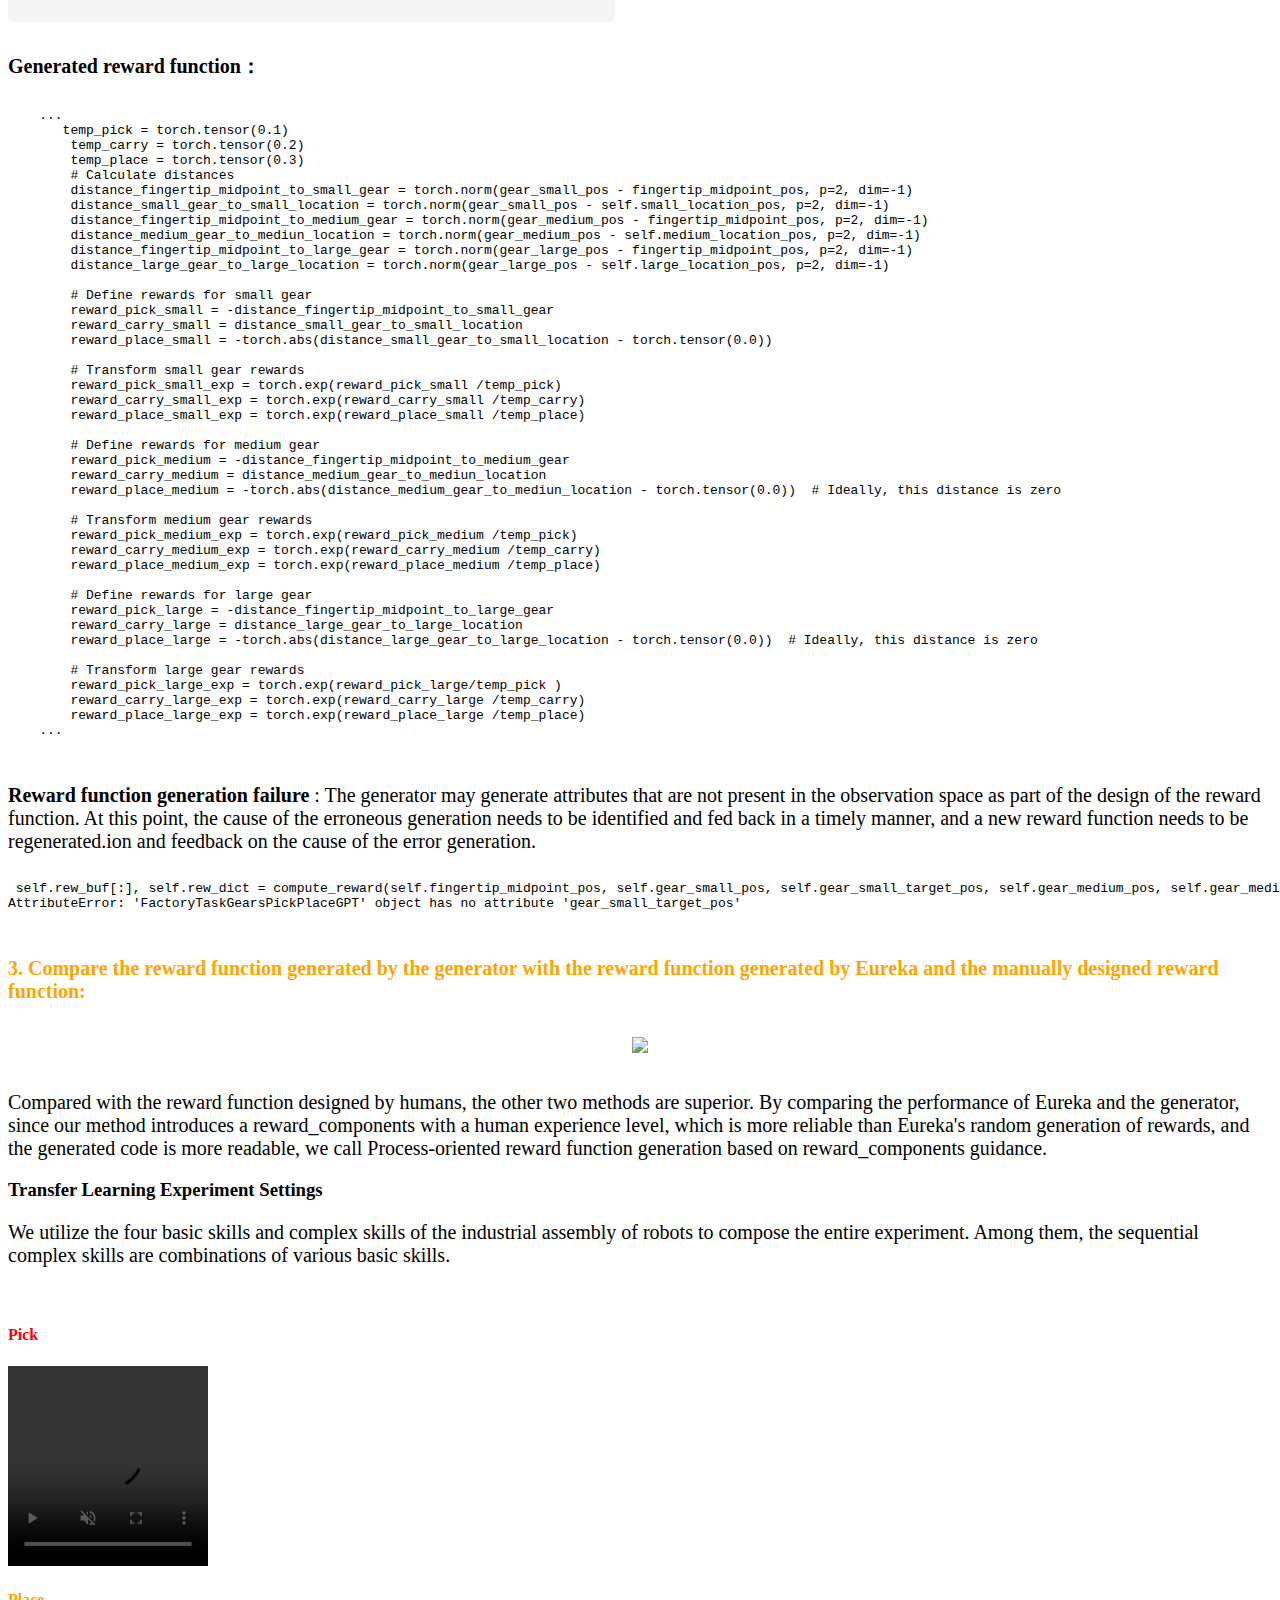
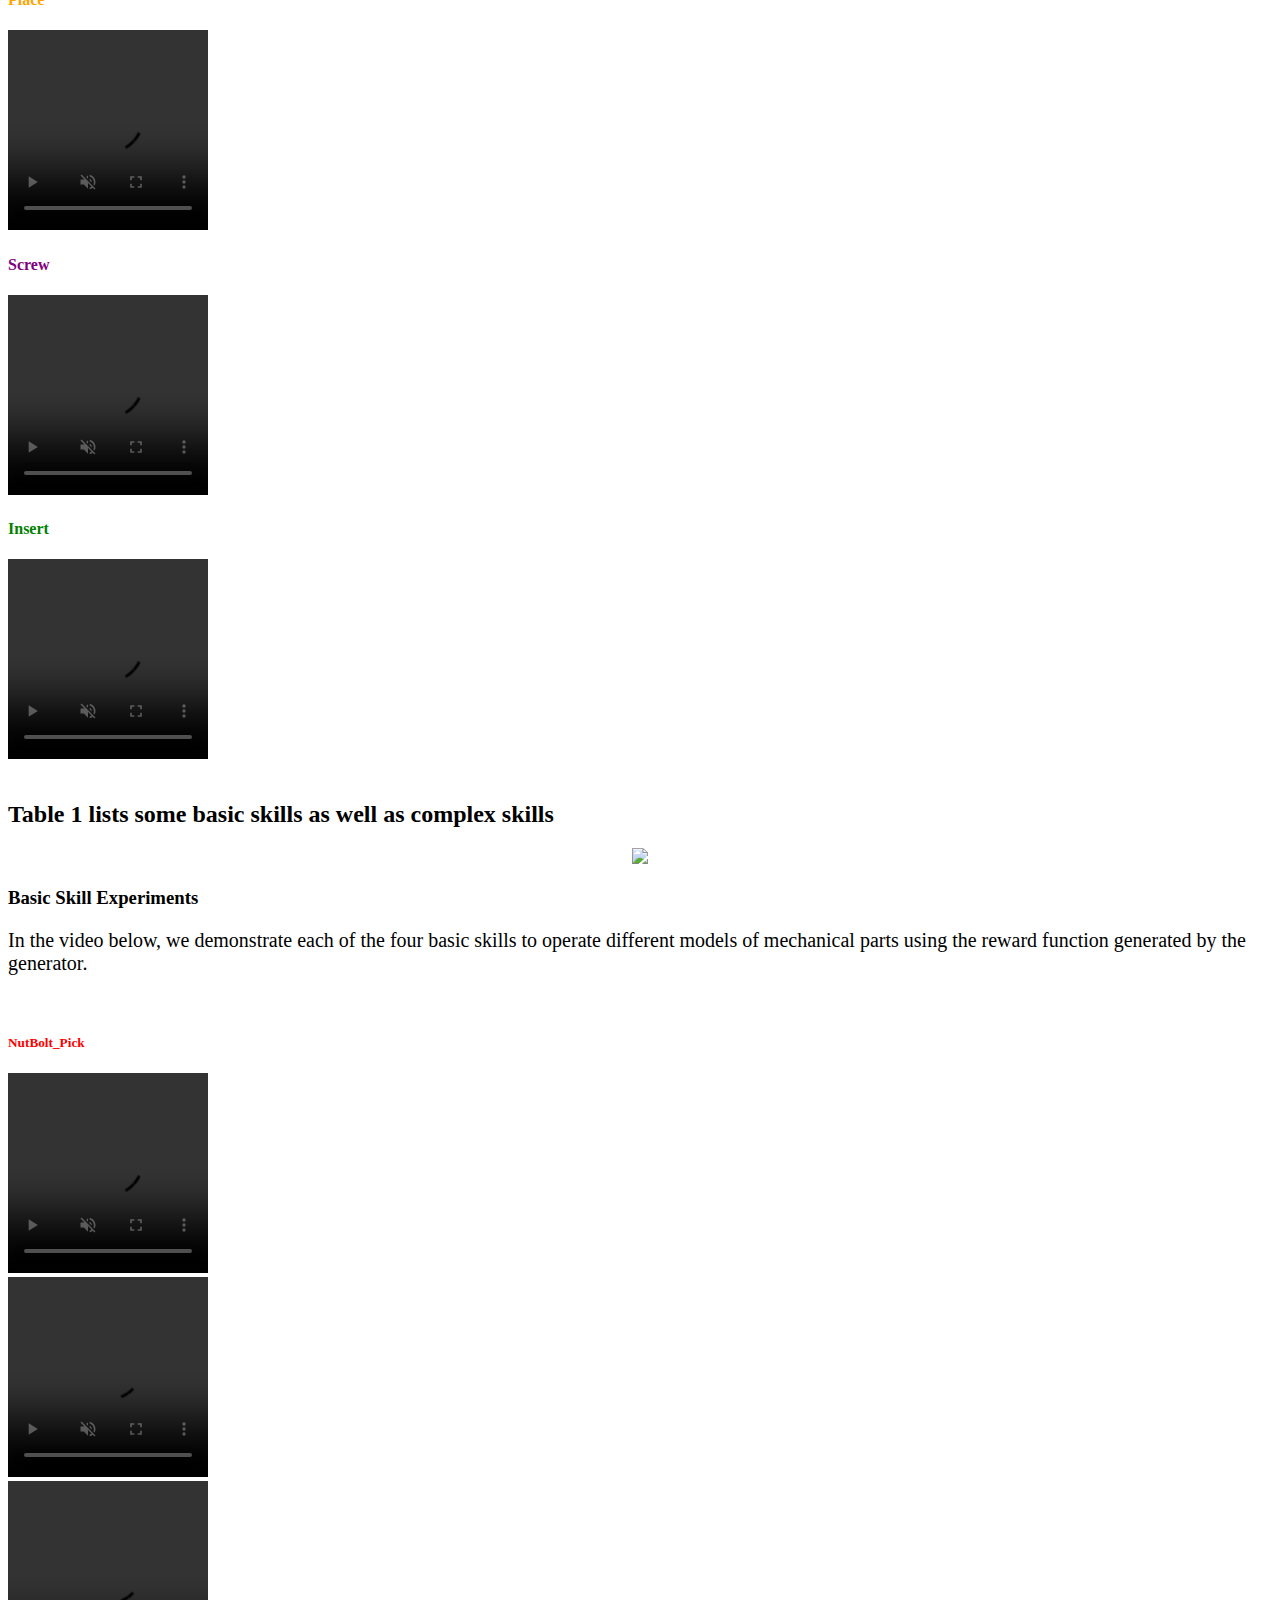
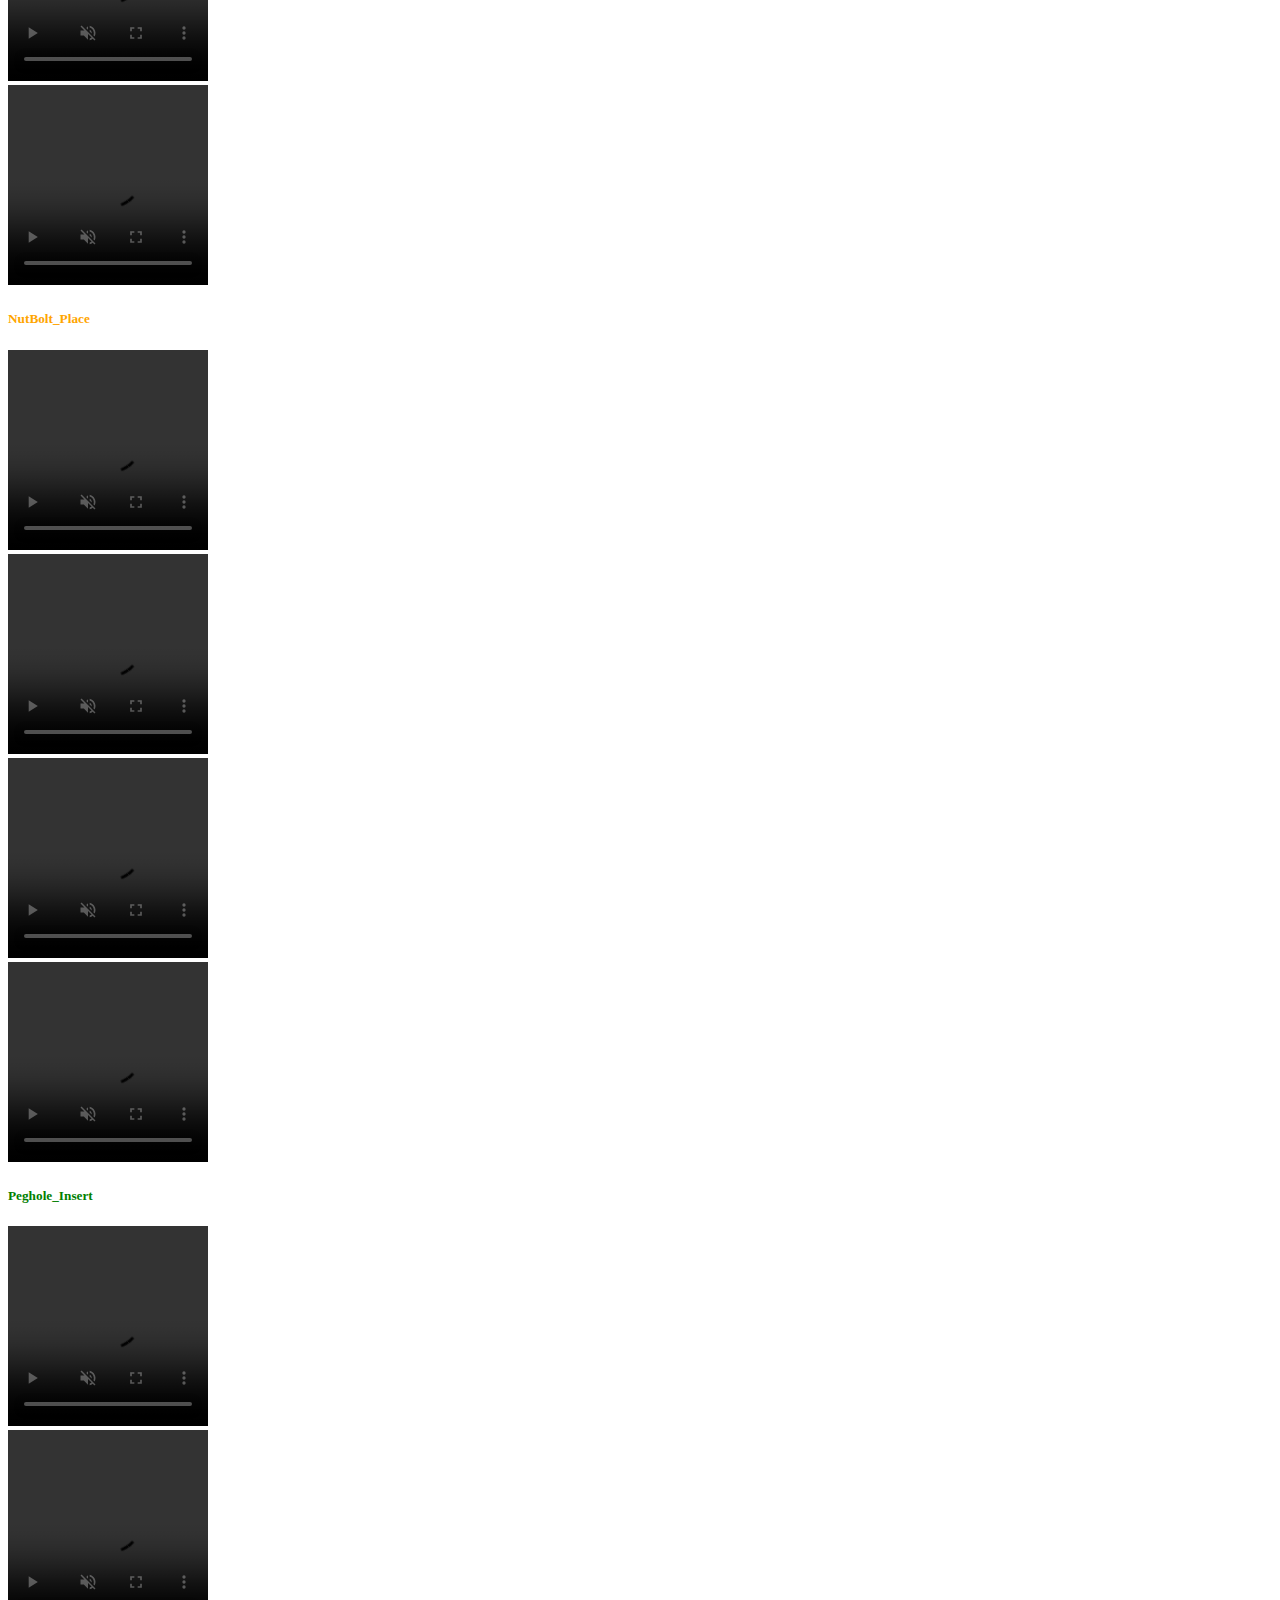
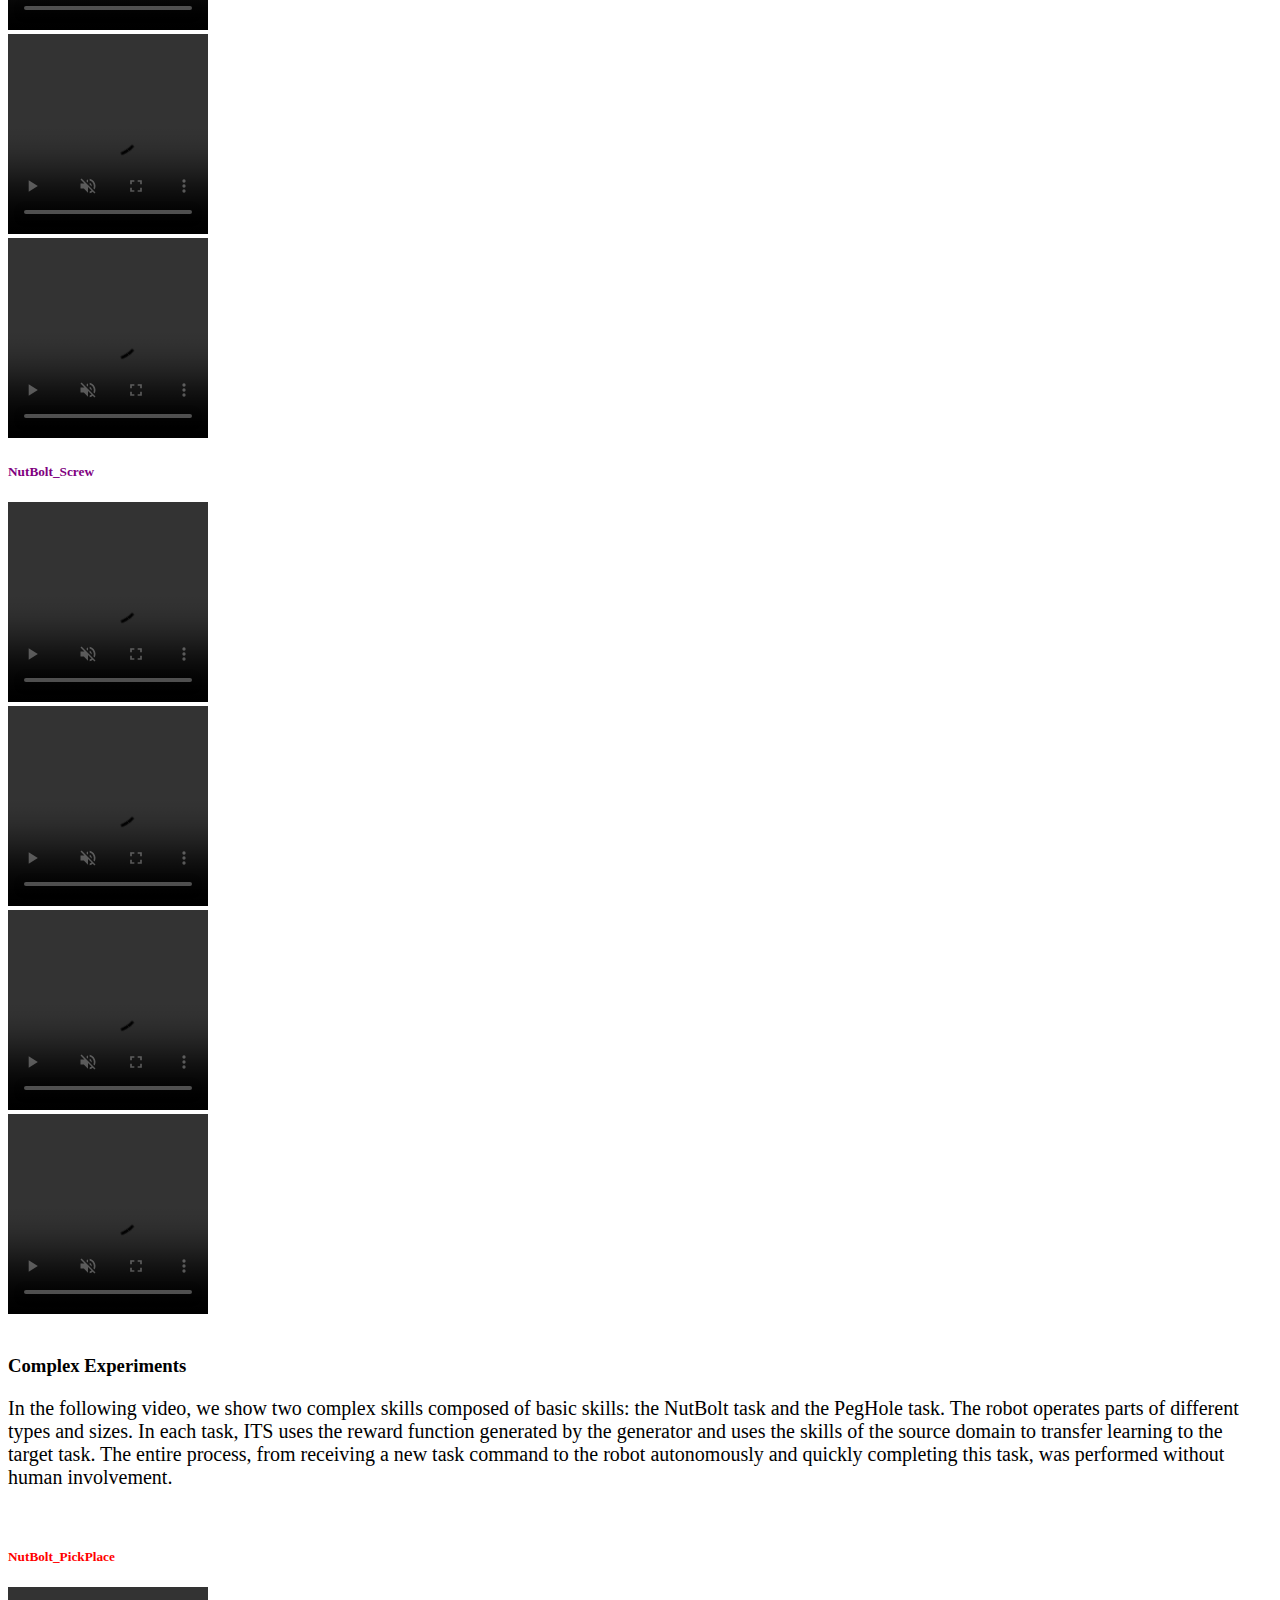
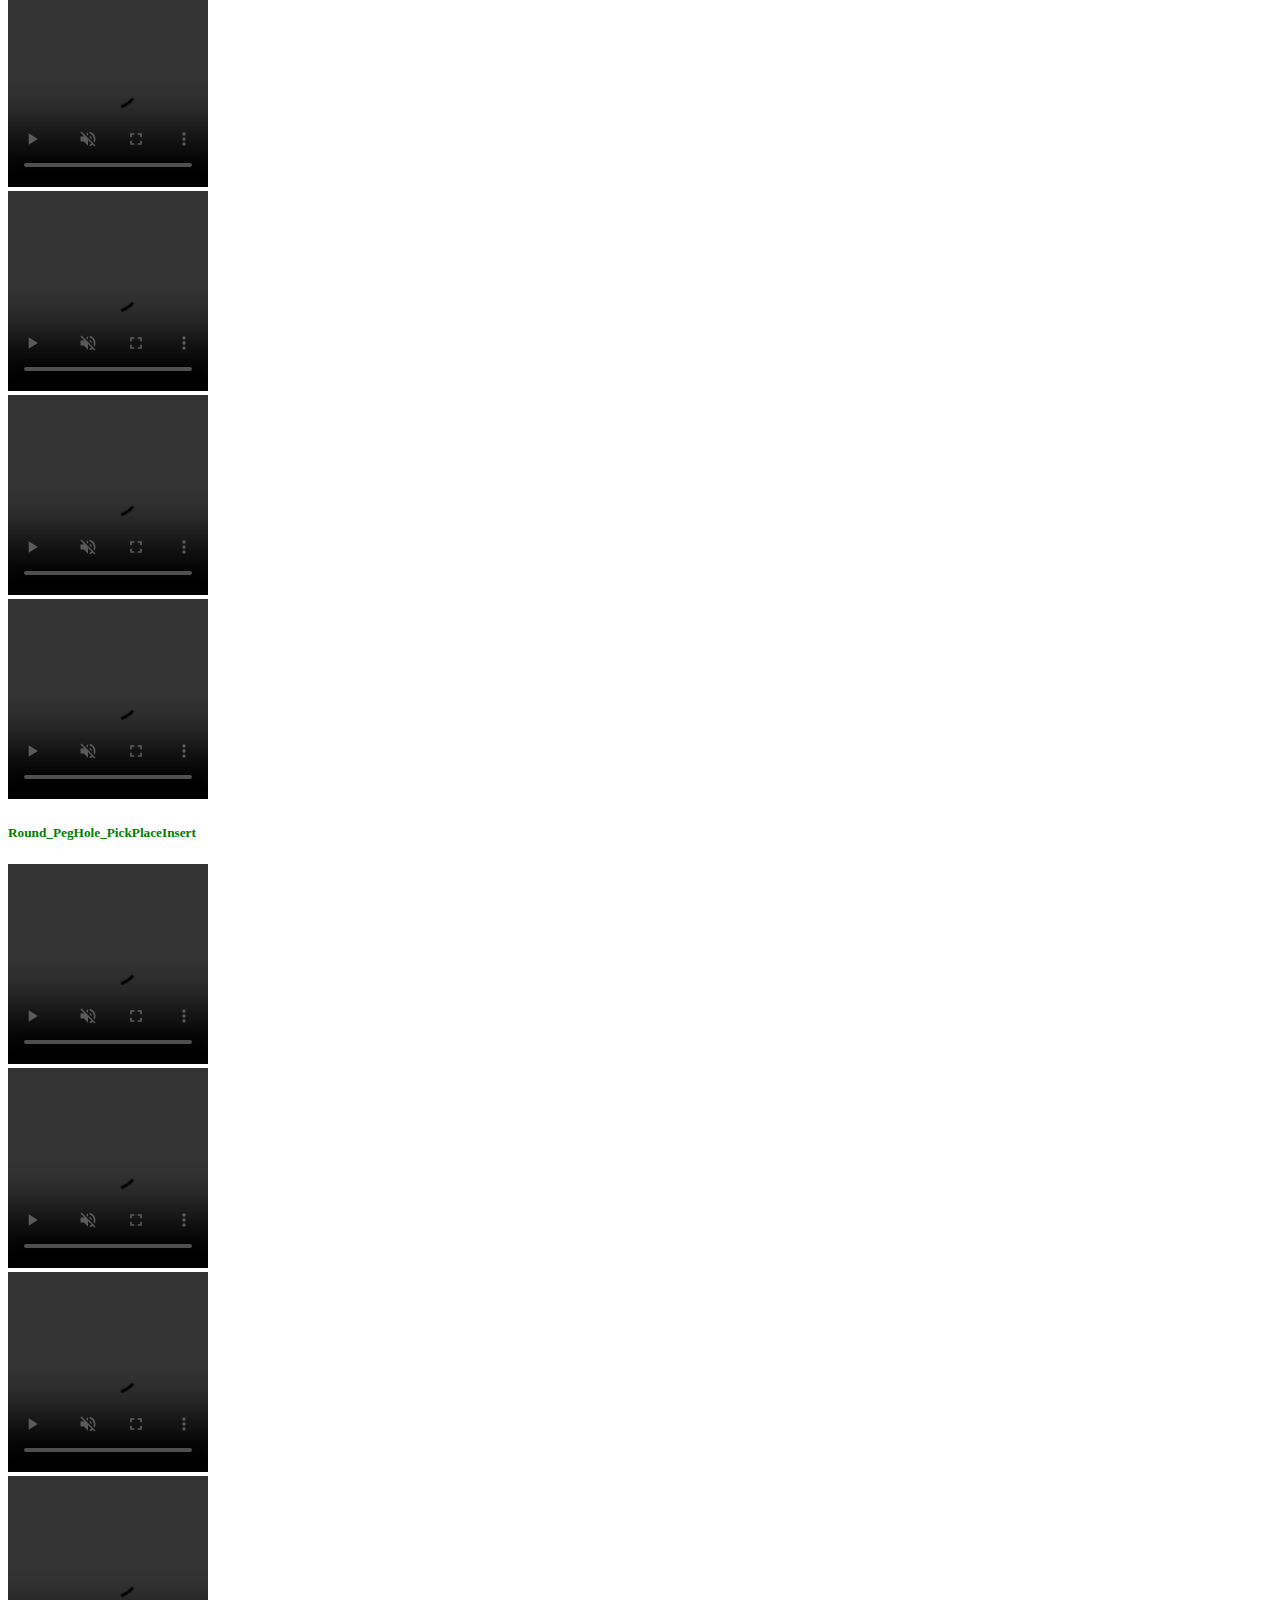
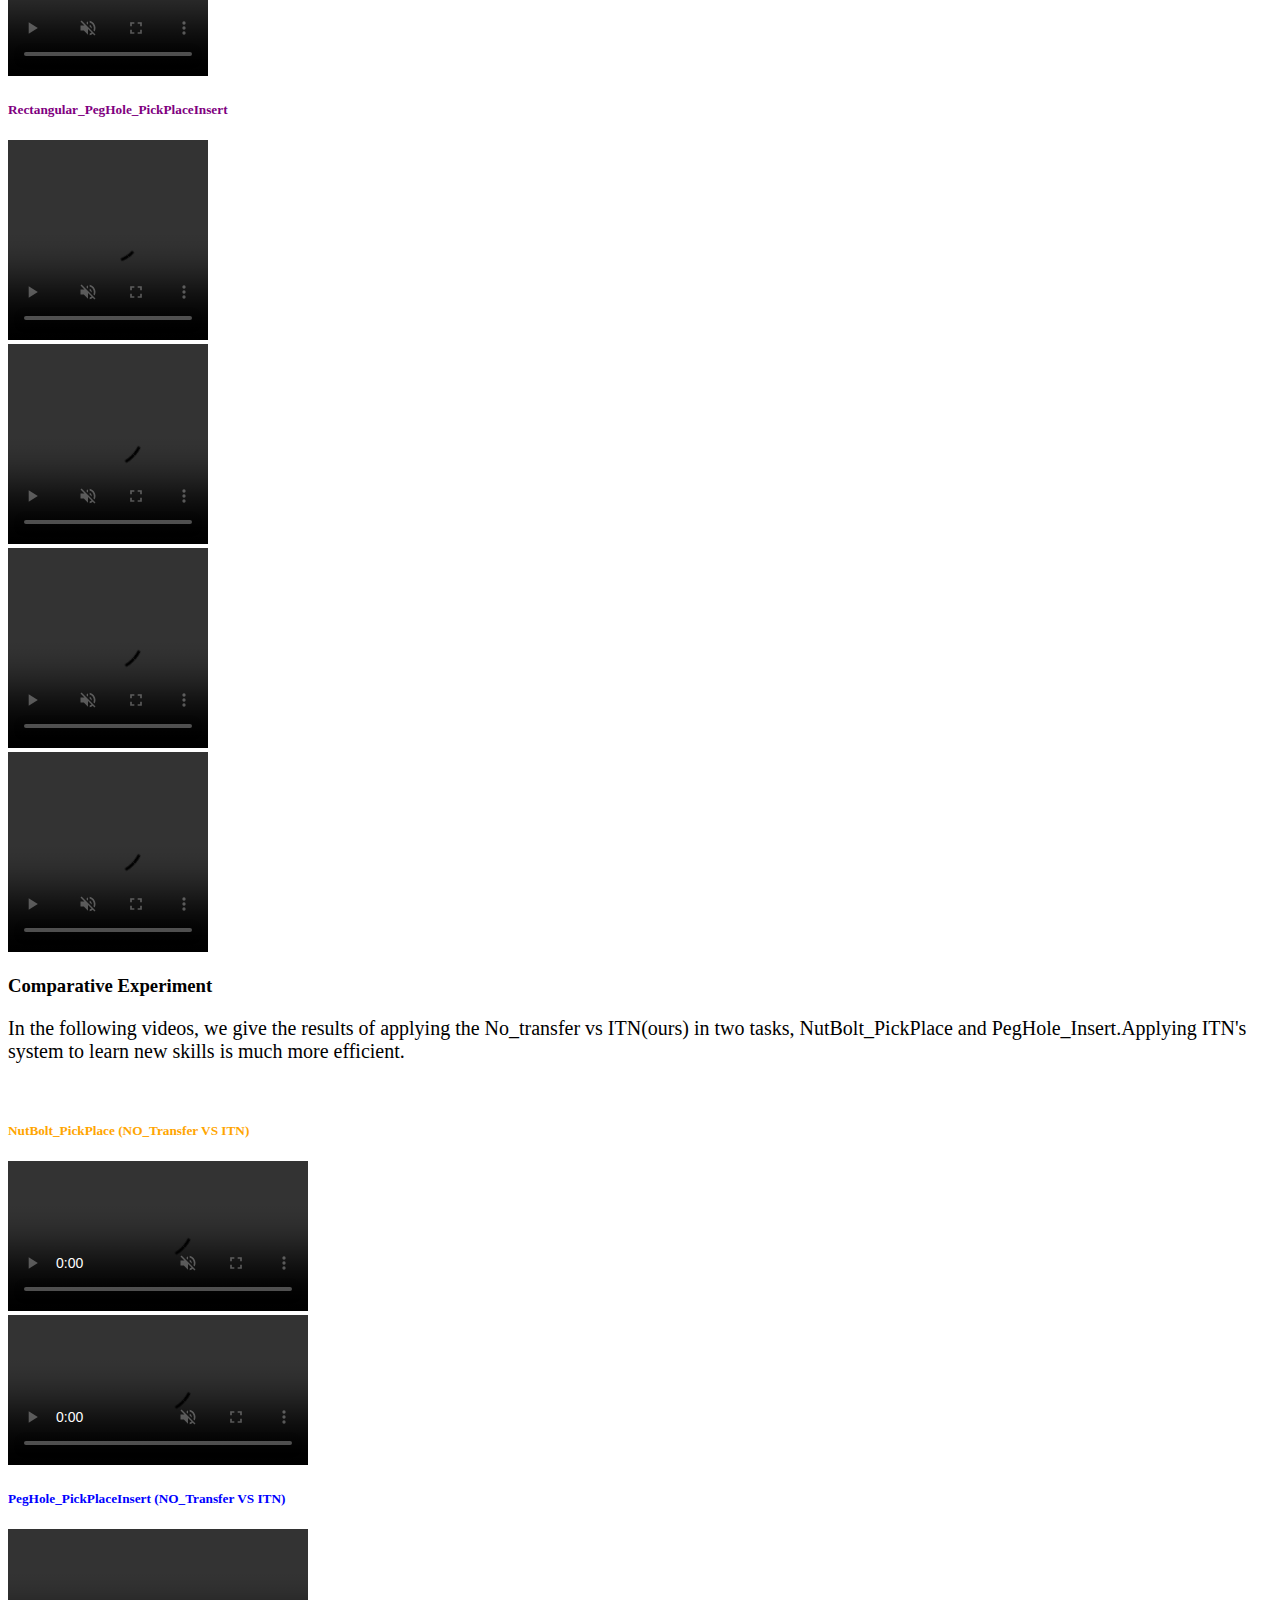
==== commit 63f408ba: "Update index.html" ====
--- a/docs/index.html
+++ b/docs/index.html
@@ -294,6 +294,7 @@
     <div class="container is-max-desktop">
       <h3 class="title">Reward Component Generator (RCG)</h3>
                 <br>
+        
             <span style="font-size: 125%">
                Based on the constructed Task→Reward Components dataset, this paper finetunes the open-source Large Language Model Meta AI (LLaMA) [12] to learn the precise mapping between task commands and reward components, creating an efficient Reward Component Generator (RCG). 
                 </span>
@@ -323,10 +324,13 @@
             <br>
 
 <!--视频   微调前-->
-                      <br>
-      <h2>The following video demonstrates the output of the original LLaMA large model for the command :
-          Push the three small, medium, and large-sized gears on the table in sequence to their designated positions.</h2>
-                     <br>
+                 
+                          <br>
+                    <span style="font-size: 125%">
+                        <span style="font-weight: bold; color: #FFA500;"> The following video demonstrates the output of the original LLaMA large model for the command :
+          Push the three small, medium, and large-sized gears on the table in sequence to their designated positions.</span>
+                    </span>
+                    <br>
         
                 <div class="columns is-centered has-text-centered">
                   <div class="column is-two-thirds">
@@ -359,10 +363,12 @@
         
 <!--微调后  -->
                    <br>
-      <h2>The following video utilizes the RCG fine-tuned with the dataset and shows its results in generating the reward component :
-          Push the three small, medium, and large-sized gears on the table in sequence to their designated positions.</h2>
-                     <br>
-        
+
+                            <span style="font-size: 125%">
+                        <span style="font-weight: bold; color: #FFA500;"> The following video utilizes the RCG fine-tuned with the dataset and shows its results in generating the reward component :
+          Push the three small, medium, and large-sized gears on the table in sequence to their designated positions.</span>
+                    </span>
+                    <br>
                 <div class="columns is-centered has-text-centered">
                   <div class="column is-two-thirds">
 
@@ -380,7 +386,7 @@
                      <a href="static/image/微调.png"><img src="static/image/微调.png" width="900px"></a>
                   </figure>
                   <h2 class="subtitle has-text-centered">
-                     Not Fine-tuned
+                      Fine-tuned
                   </h2>
                 </div>
               </div>
@@ -403,7 +409,7 @@
     <h3 class="title">Reward Function Generation Experiment</h3>
       
       <p style="font-size: 125%">
-In this experiment, we list the generator's reward optimization process and compare the reward function generated by the generator with the reward function generated by Eureka and the manually designed reward function.
+In this experiment, we outlined the process of reward generation and optimization using the Reward Function Generator (RFG) based on reward components.
 </p>
                 <!--  奖励组件使用的有效提示-->
       
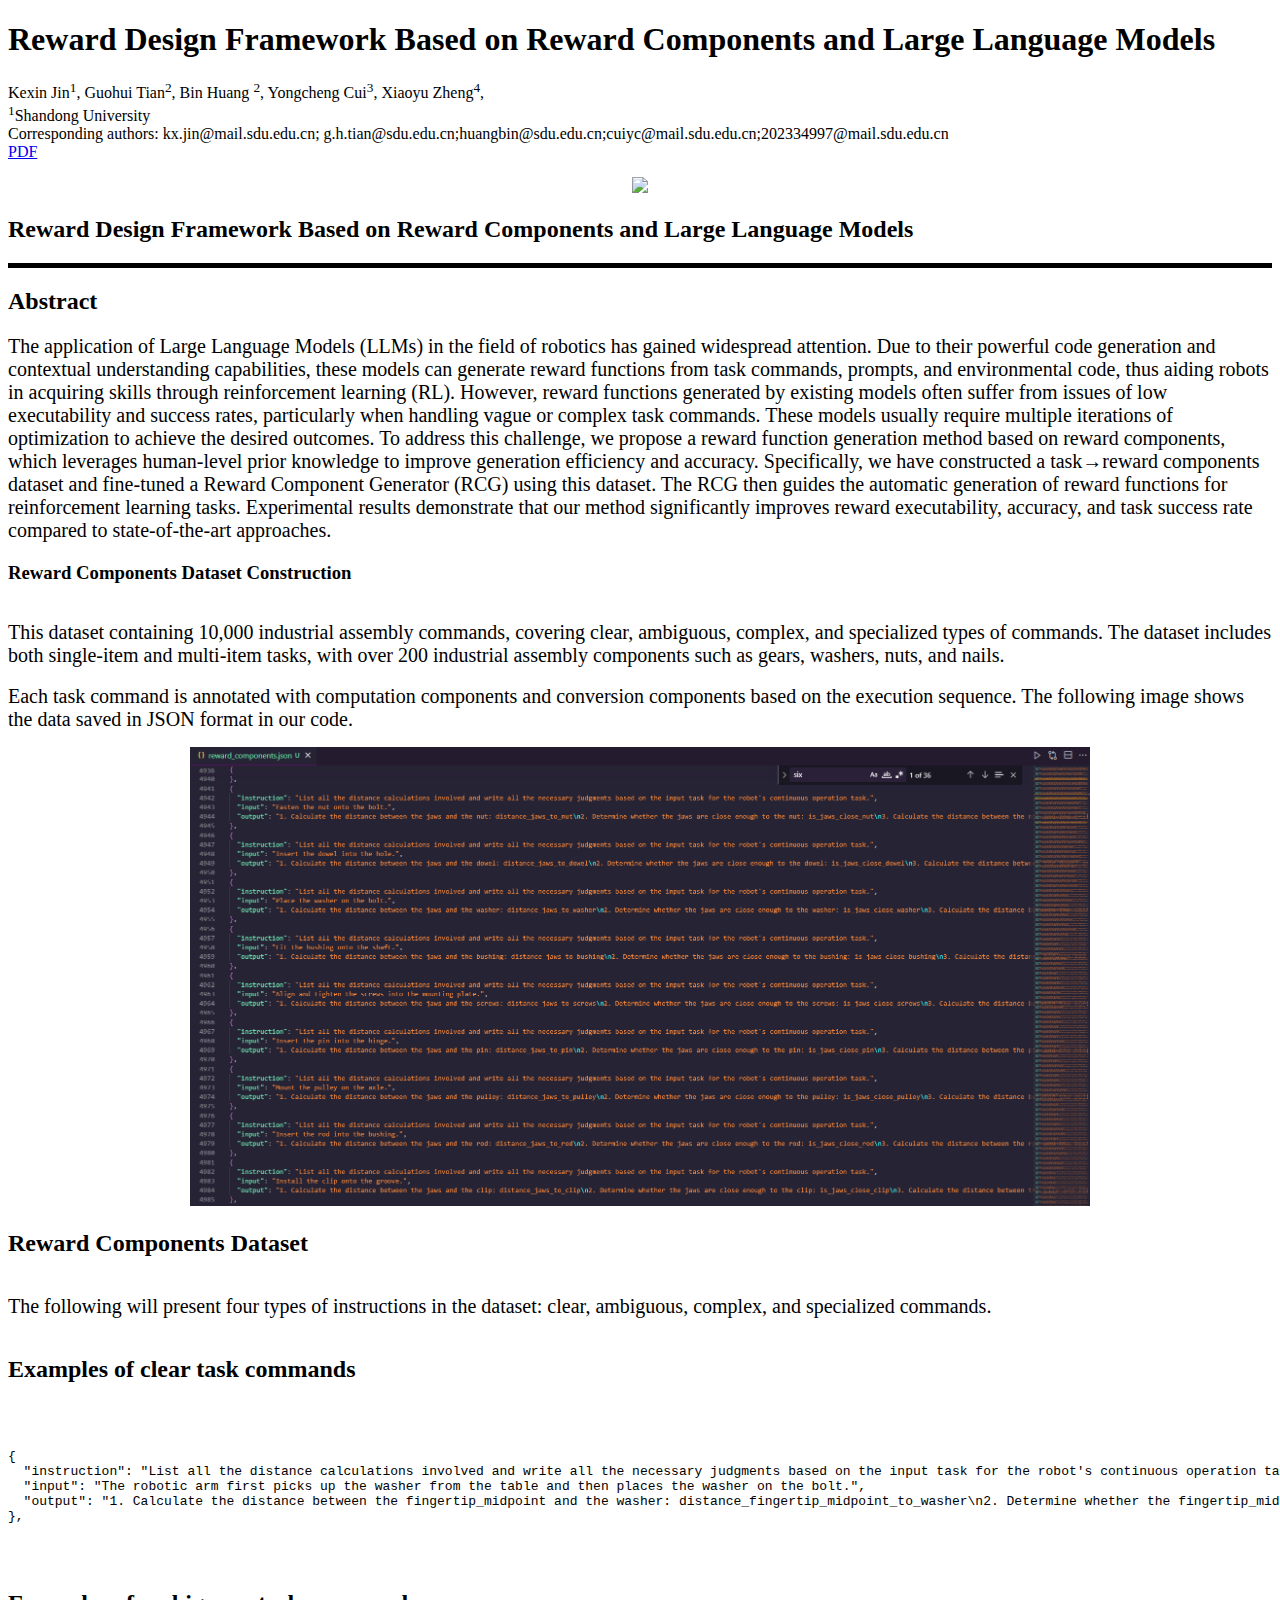
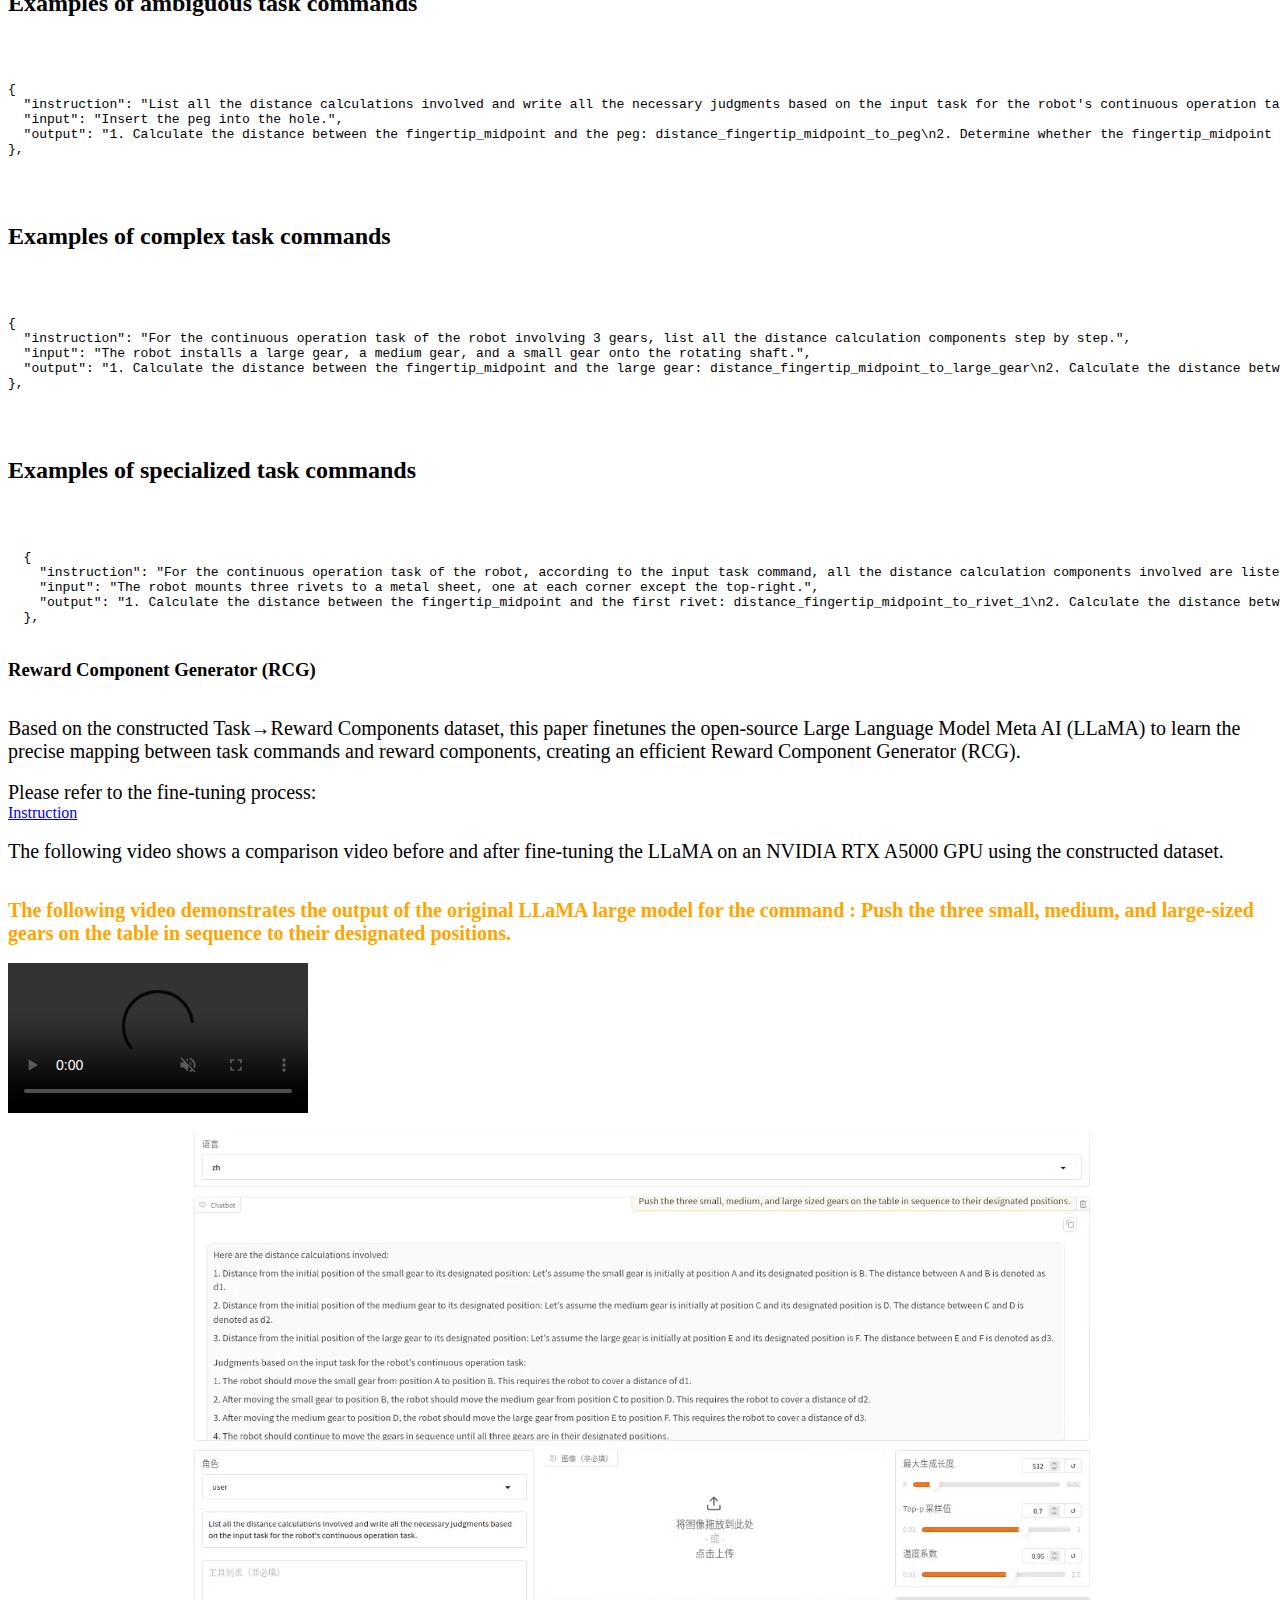
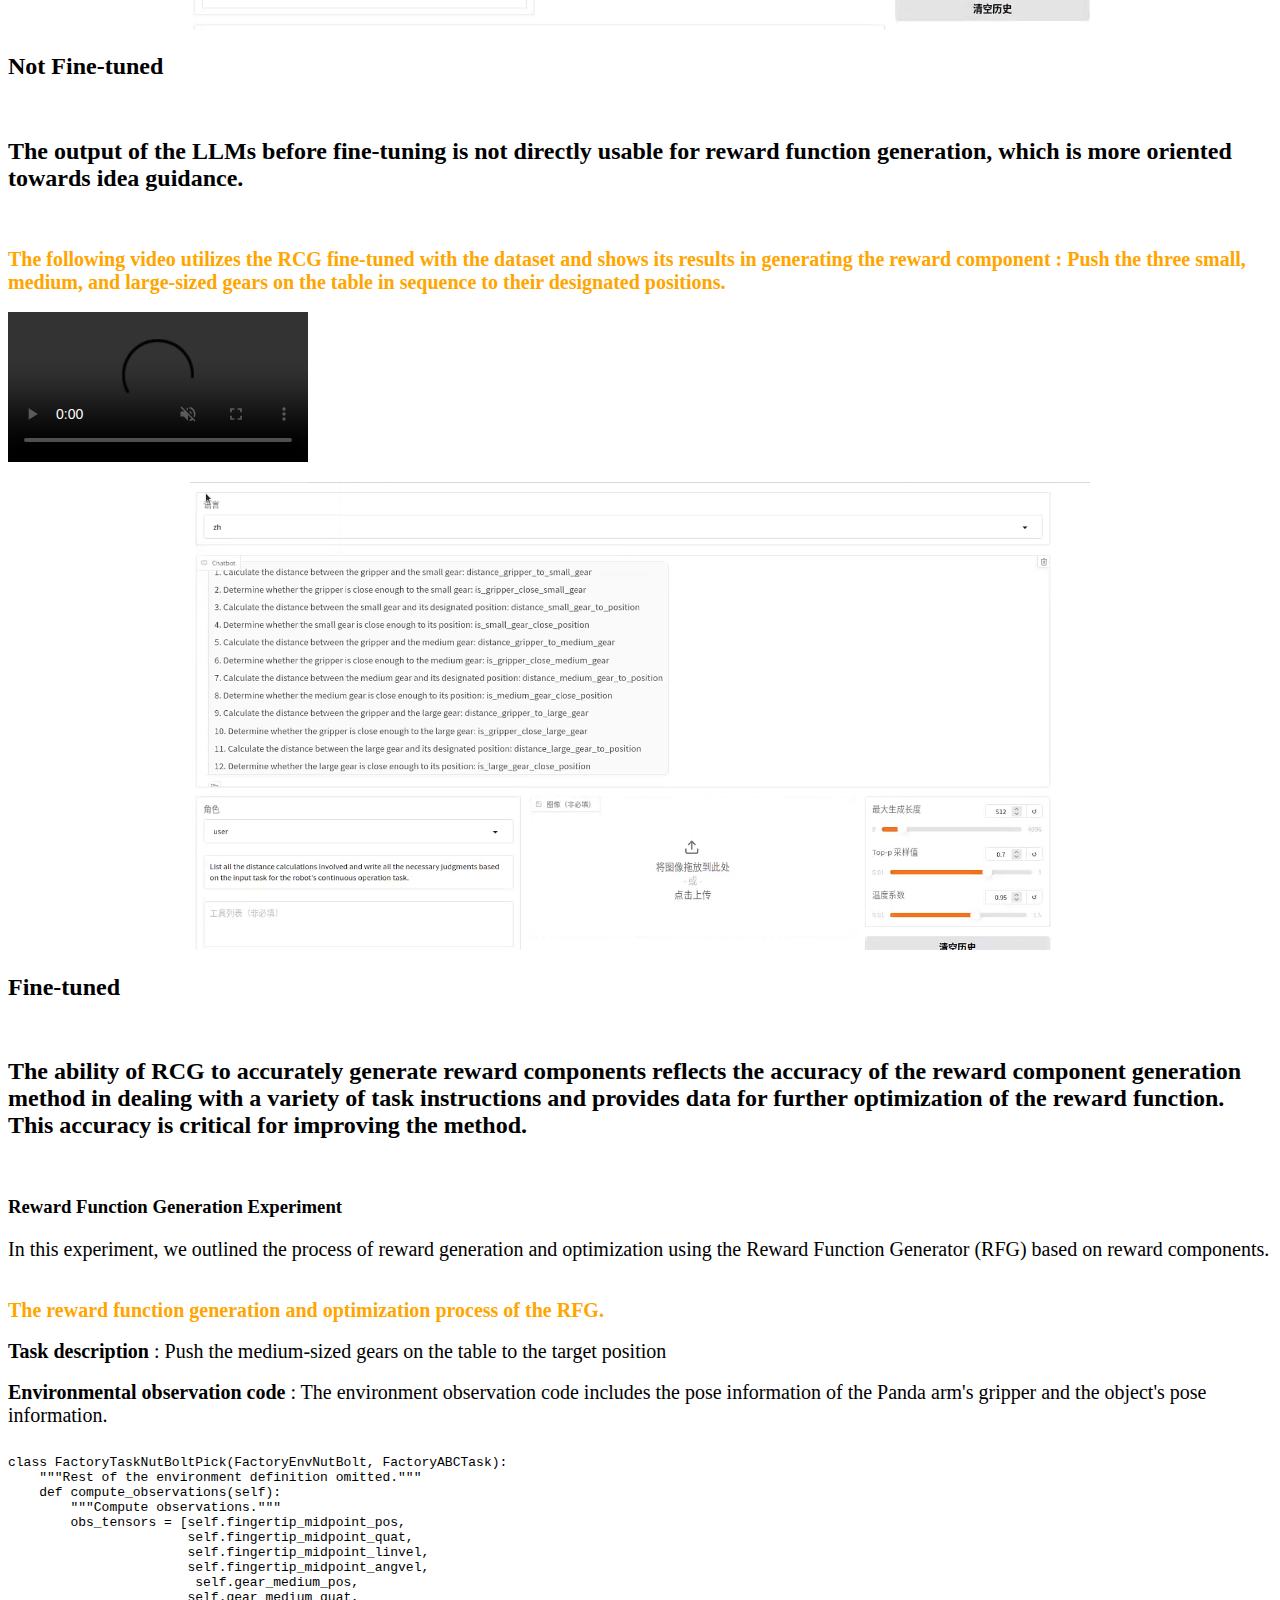
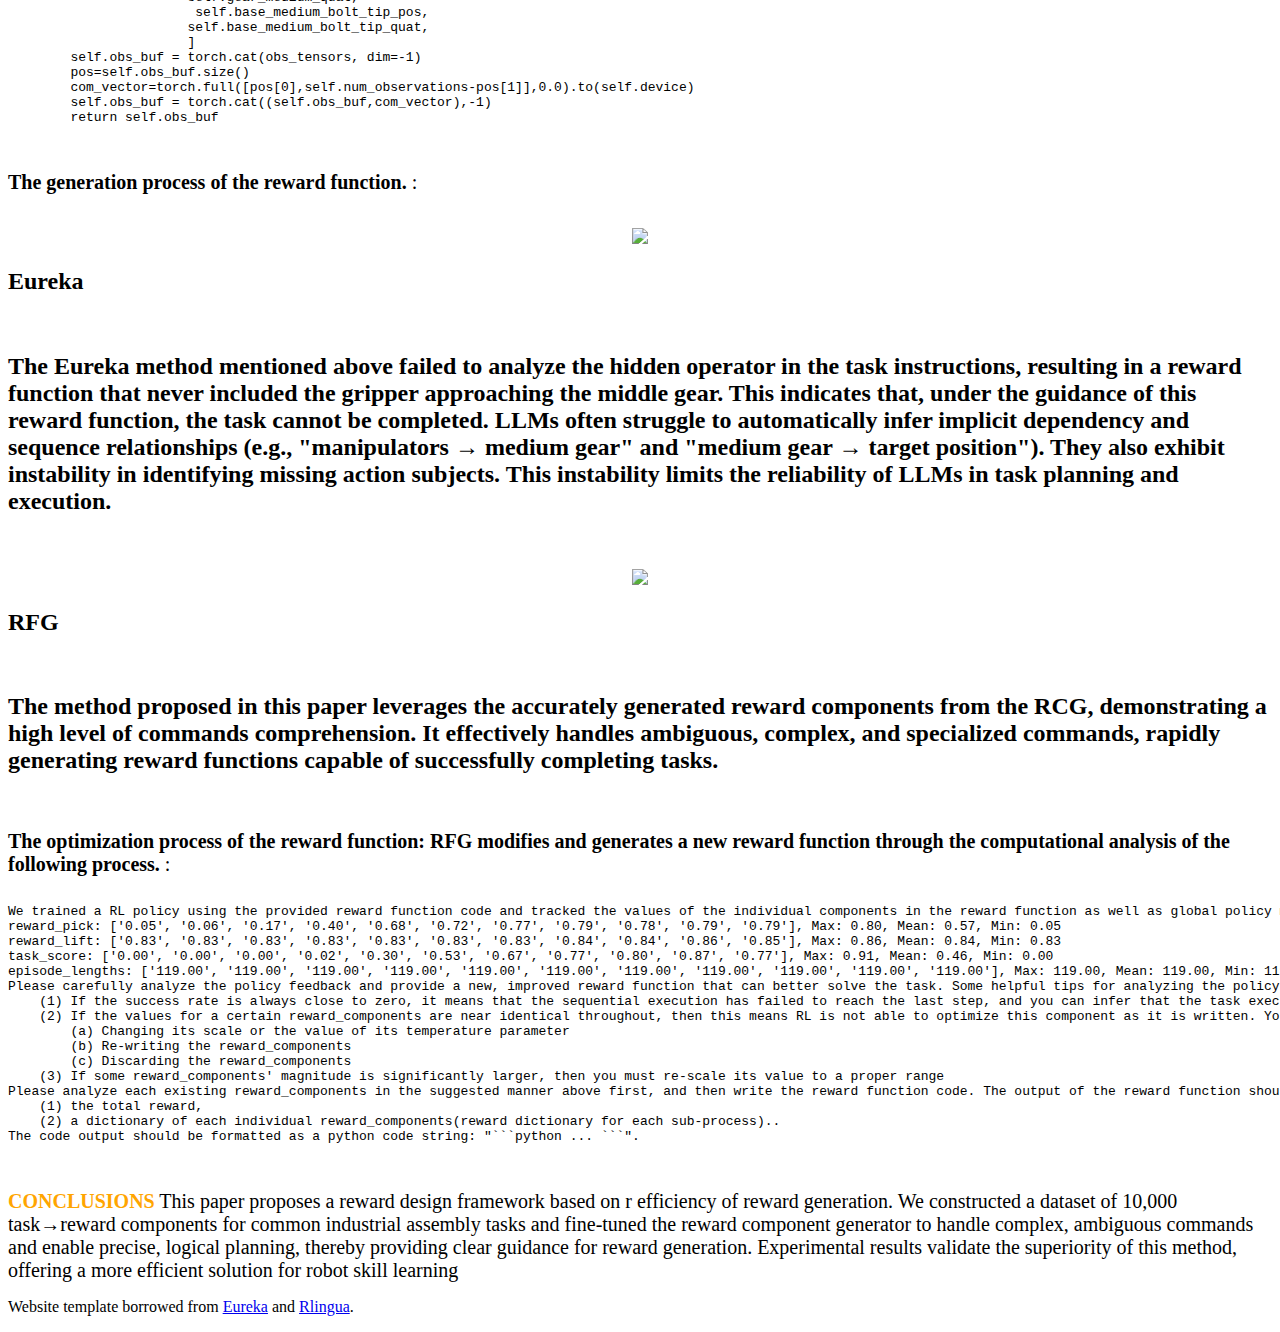
==== commit 876c8b70: "Update index.html" ====
--- a/docs/index.html
+++ b/docs/index.html
@@ -296,7 +296,7 @@
                 <br>
         
             <span style="font-size: 125%">
-               Based on the constructed Task→Reward Components dataset, this paper finetunes the open-source Large Language Model Meta AI (LLaMA) [12] to learn the precise mapping between task commands and reward components, creating an efficient Reward Component Generator (RCG). 
+               Based on the constructed Task→Reward Components dataset, this paper finetunes the open-source Large Language Model Meta AI (LLaMA) to learn the precise mapping between task commands and reward components, creating an efficient Reward Component Generator (RCG). 
                 </span>
             <br>
 
@@ -319,19 +319,19 @@
                 <br>
             <br>
             <span style="font-size: 125%">
-               The following video shows a comparison video before and after fine-tuning the RCG on an NVIDIA RTX A5000 GPU using the constructed dataset.
+               The following video shows a comparison video before and after fine-tuning the LLaMA on an NVIDIA RTX A5000 GPU using the constructed dataset.
               </span>
             <br>
 
 <!--视频   微调前-->
-                 
+                 <br>
                           <br>
                     <span style="font-size: 125%">
                         <span style="font-weight: bold; color: #FFA500;"> The following video demonstrates the output of the original LLaMA large model for the command :
           Push the three small, medium, and large-sized gears on the table in sequence to their designated positions.</span>
                     </span>
                     <br>
-        
+            <br>
                 <div class="columns is-centered has-text-centered">
                   <div class="column is-two-thirds">
 
@@ -369,6 +369,7 @@
           Push the three small, medium, and large-sized gears on the table in sequence to their designated positions.</span>
                     </span>
                     <br>
+            <br>
                 <div class="columns is-centered has-text-centered">
                   <div class="column is-two-thirds">
 
@@ -411,57 +412,15 @@
       <p style="font-size: 125%">
 In this experiment, we outlined the process of reward generation and optimization using the Reward Function Generator (RFG) based on reward components.
 </p>
-                <!--  奖励组件使用的有效提示-->
-      
-                     <br>
-                    <span style="font-size: 125%">
-                         <span style="font-weight: bold"> Effective prompt for using reward_components </span> : To make the generator make full use of the reward_components obtained by fine-tuning LLaMA, we give a simple example as a prompt of the use of reward_components and can replace the reward _omponents according to different tasks.
-                    </span>
-                    <br>
-
-                              <pre><code>
-@torch.jit.script
-def compute_reward(fingertip_midpoint_pos: Tensor, nut_pos: Tensor, bolt_tip_pos: Tensor) -> Tuple[Tensor, Dict[str, Tensor]]:
-    
-    # Adjusted temperature parameters for reward transformations
-    temp_pick = torch.tensor(0.1)  # Increased to make initial progress more rewarding
-    temp_place = torch.tensor(0.4)  # Increase, make this step more rewarding
-
-    # Calculate Distance Based on reward_components
-    distance_fingertip_midpoint_to_nut = torch.norm(fingertip_midpoint_pos - nut_pos, p=2, dim=-1)
-    distance_nut_to_bolttip = torch.norm(nut_pos - bolt_tip_pos, p=2, dim=-1)
-
-    # Adjusted rewards for each stage of the task with new scaling
-    reward_pick = -distance_fingertip_midpoint_to_nut 
-    reward_place = -distance_nut_to_bolttip
-
-    # Transform rewards with exponential function to normalize and control scale
-    reward_pick_exp = torch.exp(reward_pick / temp_pick)
-    reward_place_exp = torch.exp(reward_place / temp_place)
-
-    # Combine rewards for total reward, ensuring sequential completion by multiplication
-    total_reward = reward_pick_exp  * reward_place_exp
-
-    # reward_components dictionary
-    rewards_dict = {
-        "reward_pick": reward_pick_exp,
-        "reward_place": reward_place_exp,}
-
-    return total_reward, rewards_dict
-
-      
-                                    </code></pre>
-      
-
                 <!--   生成器对简单技能的奖励函数生成和优化过程 -->
                   <br>
             <span style="font-size: 125%">
-                <span style="font-weight: bold; color: #FFA500;"> 1. The generator's reward function generation and optimization process for simple skills:</span> 
+                <span style="font-weight: bold; color: #FFA500;"> The reward function generation and optimization process of the RFG. </span> 
             </span>
             <br>
              <br>
             <span style="font-size: 125%">
-                 <span style="font-weight: bold"> Task description </span> : There is an M12 nut on the table, and the goal of Franka's robotic arm is first to pick up the M12 nut from the table and raise the nut to the point where the height from the table is the height of the bolt.
+                 <span style="font-weight: bold"> Task description </span> : Push the medium-sized gears on the table to the target position
             </span>
             <br>
 
@@ -479,16 +438,14 @@
     """Rest of the environment definition omitted."""
     def compute_observations(self):
         """Compute observations."""
-        obs_tensors = [
-
-                       self.fingertip_midpoint_pos, 
+        obs_tensors = [self.fingertip_midpoint_pos,  
                        self.fingertip_midpoint_quat,  
                        self.fingertip_midpoint_linvel, 
                        self.fingertip_midpoint_angvel,
-                       self.bolt_tip_pos, 
-                       self.bolt_tip_quat, 
-                       self.nut_pos,
-                       self.nut_quat,
+                        self.gear_medium_pos,  
+                       self.gear_medium_quat,
+                        self.base_medium_bolt_tip_pos,
+                       self.base_medium_bolt_tip_quat,
                        ]
         self.obs_buf = torch.cat(obs_tensors, dim=-1)  
         pos=self.obs_buf.size()
@@ -502,31 +459,53 @@
                 <!--  优化过程-->
                           <br>
                     <span style="font-size: 125%">
-                         <span style="font-weight: bold"> Reward function optimization process    </span>: Taking the task NutBolt _ Pick task as an example, the process of the generator optimizing the reward function is shown.
+                         <span style="font-weight: bold"> The generation  process of the reward function.    </span>: 
                     </span>
                     <br>
-
-                        <figure style="display: flex; flex-direction: row; justify-content: space-around; align-items: center;">
-                            <div style="text-align: center;">
-                                <a href="static/1.0468.png"><img src="static/1.0468.png" width="200px"></a>
-                                <figcaption  style="color: green;">Epoch1 Task success rate : 52.3 %</figcaption>
-                            </div>
-                            <div style="text-align: center;">
-                                <a href="static/1.21875.png"><img src="static/1.21875.png" width="200px"></a>
-                                <figcaption  style="color: green;">Epoch2 Task success rate : 60.9 %</figcaption>
-                            </div>
-                            <div style="text-align: center;">
-                                <a href="static/1.375.png"><img src="static/1.375.png" width="200px"></a>
-                                <figcaption  style="color: green;">Epoch3 Task success rate : 88.7 %</figcaption>
-                            </div>
-                            <div style="text-align: center;">
-                                <a href="static/1.453.png"><img src="static/1.453.png" width="200px"></a>
-                                <figcaption  style="color: green;"> Epoch4 Task success rate : 91.5 %</figcaption>
-                            </div>
-                        </figure>
-
-
-                  
+<br>
+
+<!--       原始LLMS  EUREKA -->
+
+            <section class="hero teaser">
+              <div class="container is-max-desktop">
+                <div class="hero-body">
+                  <figure style="display: flex; justify-content: center;">
+                     <a href="static/image/eureka生成.png"><img src="static/image/eureka生成.png" width="900px"></a>
+                  </figure>
+                  <h2 class="subtitle has-text-centered">
+                      Eureka
+                  </h2>
+                </div>
+              </div>
+            </section>
+
+      <br>
+      <h2>  <span style="font-weight: bold"> The Eureka method mentioned above failed to analyze the hidden operator in the task instructions, resulting in a reward function that never included the gripper approaching the middle gear. This indicates that, under the guidance of this reward function, the task cannot be completed.   LLMs often struggle to automatically infer implicit dependency and sequence relationships (e.g., "manipulators → medium gear" and "medium gear → target position"). They also exhibit instability in identifying missing action subjects. This instability limits the reliability of LLMs in task planning and execution. </span> </h2>
+                     <br>
+      
+            <section class="hero teaser">
+              <div class="container is-max-desktop">
+                <div class="hero-body">
+                  <figure style="display: flex; justify-content: center;">
+                     <a href="static/image/本文.png"><img src="static/image/本文.png" width="900px"></a>
+                  </figure>
+                  <h2 class="subtitle has-text-centered">
+                      RFG
+                  </h2>
+                </div>
+              </div>
+            </section>
+
+      <br>
+      <h2>  <span style="font-weight: bold"> The method proposed in this paper leverages the accurately generated reward components from the RCG, demonstrating a high level of commands comprehension. It effectively handles ambiguous, complex, and specialized commands, rapidly generating reward functions capable of successfully completing tasks. </span> </h2>
+                     <br>
+
+                                  <!--  优化过程-->
+                          <br>
+                    <span style="font-size: 125%">
+                         <span style="font-weight: bold"> The optimization process of the reward function: RFG modifies and generates a new reward function through the computational analysis of the following process.    </span>: 
+                    </span>
+                    <br>
 
           <pre><code>
 We trained a RL policy using the provided reward function code and tracked the values of the individual components in the reward function as well as global policy metrics such as success rates and episode lengths after every 11 epochs and the maximum, mean, minimum values encountered:
@@ -553,576 +532,16 @@
 
       
 
-    
-        <!--复杂任务奖励生成和组件分析-->
-                          <br>
-                    <span style="font-size: 125%">
-                        <span style="font-weight: bold; color: #FFA500;"> 2. Complex Task Reward Generation (Generator) and Component Analysis:</span>
+  
+    <!--       3.注意力 -->
+
+           <br>
+                      <span style="font-size: 125%">
+                        <span style="font-weight: bold; color: #FFA500;">  CONCLUSIONS</span>
+      This paper proposes a reward design framework based on r efficiency of reward generation. We constructed a dataset of 10,000 task→reward components for common industrial assembly tasks and fine-tuned the reward component generator to handle complex, ambiguous commands and enable precise, logical planning, thereby providing clear guidance for reward generation. Experimental results validate the superiority of this method, offering a more efficient solution for robot skill learning 
                     </span>
                     <br>
-
-                        <br>
-                        <span style="font-size: 125%">
-                            <span style="font-weight: bold">  Task description    </span>: Push the three small, medium, and large sized gears on the table in sequence to their designated positions.
-                        </span>
-                        <br>
-
-<!--合并-->
-
-      <!--  -->
-<div style="width: 100%;">
-
-  <!-- Environmental observation code 和 Generated reward_components 在同一行 -->
-  <div style="display: flex; justify-content: space-between; align-items: flex-start; width: 100%;">
-
-    <!-- Environmental observation code 部分 -->
-    <div style="width: 48%;">
-      <p style="font-size: 100%; font-weight: bold;">Environmental observation code :</p>
-      <pre style="background-color: #f5f5f5; padding: 10px; border-radius: 5px; white-space: pre-wrap; line-height: 1.5;">
-obs_tensors = [self.fingertip_midpoint_pos,
-               self.fingertip_midpoint_quat,
-               self.fingertip_midpoint_linvel,
-               self.fingertip_midpoint_angvel,
-               self.gear_small_pos,
-               self.gear_small_quat,
-               self.gear_medium_pos,
-               self.gear_medium_quat,
-               self.gear_large_pos,
-               self.gear_large_quat,
-               self.small_location_pos,
-               self.small_location_quat,
-               self.medium_location_pos,
-               self.medium_location_quat,
-               self.large_location_pos,
-               self.large_location_quat]
-      </pre>
-    </div>
-
-    <!-- Generated reward_components 部分 -->
-    <div style="width: 48%;">
-      <p style="font-size: 100%; font-weight: bold;">Generated reward_components :</p>
-      <pre style="background-color: #f5f5f5; padding: 10px; border-radius: 5px; white-space: pre-wrap; line-height: 1.5;">
-1. Calculate the distance between the fingertip_midpoint and the small gear: distance_fingertip_midpoint_to_small_gear
-2. Calculate the distance between the small gear and the small gear’s target location: distance_small_gear_to_small_location
-3. Calculate the distance between the fingertip_midpoint and the medium gear: distance_fingertip_midpoint_to_medium_gear
-4. Calculate the distance between the medium gear and the target location of the medium gear: distance_medium_gear_to_medium_location
-5. Calculate the distance between the fingertip_midpoint and the large gear: distance_fingertip_midpoint_to_large_gear
-6. Calculate the distance between the large gear and the target location of the large gear: distance_large_gear_to_large_location
-      </pre>
-    </div>
-  </div>
-</div>
-
-<!--  -->
-      
-
-
-      
-                                <br>
-                    <span style="font-size: 125%">
-                       <span style="font-weight: bold"> Generated reward function： </span> 
-                        </span> 
-       <br>
-<pre><code>
-    ...
-       temp_pick = torch.tensor(0.1)
-        temp_carry = torch.tensor(0.2)
-        temp_place = torch.tensor(0.3)
-        # Calculate distances
-        distance_fingertip_midpoint_to_small_gear = torch.norm(gear_small_pos - fingertip_midpoint_pos, p=2, dim=-1)
-        distance_small_gear_to_small_location = torch.norm(gear_small_pos - self.small_location_pos, p=2, dim=-1)
-        distance_fingertip_midpoint_to_medium_gear = torch.norm(gear_medium_pos - fingertip_midpoint_pos, p=2, dim=-1)
-        distance_medium_gear_to_mediun_location = torch.norm(gear_medium_pos - self.medium_location_pos, p=2, dim=-1)
-        distance_fingertip_midpoint_to_large_gear = torch.norm(gear_large_pos - fingertip_midpoint_pos, p=2, dim=-1)
-        distance_large_gear_to_large_location = torch.norm(gear_large_pos - self.large_location_pos, p=2, dim=-1)
-
-        # Define rewards for small gear
-        reward_pick_small = -distance_fingertip_midpoint_to_small_gear
-        reward_carry_small = distance_small_gear_to_small_location
-        reward_place_small = -torch.abs(distance_small_gear_to_small_location - torch.tensor(0.0))  
-    
-        # Transform small gear rewards
-        reward_pick_small_exp = torch.exp(reward_pick_small /temp_pick)
-        reward_carry_small_exp = torch.exp(reward_carry_small /temp_carry)
-        reward_place_small_exp = torch.exp(reward_place_small /temp_place)
-        
-        # Define rewards for medium gear
-        reward_pick_medium = -distance_fingertip_midpoint_to_medium_gear
-        reward_carry_medium = distance_medium_gear_to_mediun_location
-        reward_place_medium = -torch.abs(distance_medium_gear_to_mediun_location - torch.tensor(0.0))  # Ideally, this distance is zero
-
-        # Transform medium gear rewards
-        reward_pick_medium_exp = torch.exp(reward_pick_medium /temp_pick)
-        reward_carry_medium_exp = torch.exp(reward_carry_medium /temp_carry)
-        reward_place_medium_exp = torch.exp(reward_place_medium /temp_place)
-        
-        # Define rewards for large gear
-        reward_pick_large = -distance_fingertip_midpoint_to_large_gear
-        reward_carry_large = distance_large_gear_to_large_location
-        reward_place_large = -torch.abs(distance_large_gear_to_large_location - torch.tensor(0.0))  # Ideally, this distance is zero
-        
-        # Transform large gear rewards
-        reward_pick_large_exp = torch.exp(reward_pick_large/temp_pick )
-        reward_carry_large_exp = torch.exp(reward_carry_large /temp_carry)
-        reward_place_large_exp = torch.exp(reward_place_large /temp_place)
-    ...
- </code></pre>
-
-
-          <!-- 生成失败-->
-                          <br>
-                    <span style="font-size: 125%">
-                         <span style="font-weight: bold"> Reward function generation failure    </span>: The generator may generate attributes that are not present in the observation space as part of the design of the reward function. At this point, the cause of the erroneous generation needs to be identified and fed back in a timely manner, and a new reward function needs to be regenerated.ion and feedback on the cause of the error generation. </span>
-                    <br>
-
-
-                      <pre><code>
- self.rew_buf[:], self.rew_dict = compute_reward(self.fingertip_midpoint_pos, self.gear_small_pos, self.gear_small_target_pos, self.gear_medium_pos, self.gear_medium_target_pos, self.gear_large_pos, self.gear_large_target_pos)
-AttributeError: 'FactoryTaskGearsPickPlaceGPT' object has no attribute 'gear_small_target_pos'
-                </code></pre>
-      
-
-      
-<!--       3.对比分析 -->
-
-           <br>
-                      <span style="font-size: 125%">
-                        <span style="font-weight: bold; color: #FFA500;"> 3.  Compare the reward function generated by the generator with the reward function generated by Eureka and the manually designed reward function:</span>
-                    </span>
-                    <br>
-              <br>
-       <figure style="display: flex; justify-content: center;">
-         <a href="static/image/图片.png"><img src="static/image/图片.png" width="900px"></a>
-      </figure>
-                       <br>
-                      <span style="font-size: 125%">
-                          Compared with the reward function designed by humans, the other two methods are superior. By comparing the performance of Eureka and the generator, since our method introduces a reward_components with a human experience level, which is more reliable than Eureka's random generation of rewards, and the generated code is more readable, we call Process-oriented reward function generation based on reward_components guidance.
-                    </span>
-                    <br>
-                        
-  </div>
-</section>
-
-    
-<section class="section">
-  <div class="container is-max-desktop">
-    <h3 class="title">Transfer Learning Experiment Settings</h3>
-      <p style="font-size: 125%">
-  We utilize the four basic skills and complex skills of the industrial assembly of robots to compose the entire experiment. Among them, the sequential complex skills are combinations of various basic skills.
-</p>
-      <br>
-    <div class="columns is-centered">
-      <!-- Matting. -->
-      <div class="column">
-        <h4 class="title is-4" style="color: red;">Pick</h4>
-        <div class="columns is-centered">
-          <div class="column content">
-            <video id="video1" class="video-player" autoplay controls muted loop playsinline>
-              <source src="static/basic_skill/pick-.mp4" type="video/mp4">
-            </video>
-          </div>
-        </div>
-      </div>
-      <div class="column">
-        <div class="content">
-          <h4 class="title is-4"style="color: orange;">Place</h4>
-         <video id="video2" class="video-player" autoplay controls muted loop playsinline>
-            <source src="static/image/place.mp4" type="video/mp4">
-          </video>
-        </div>
-      </div>
-      <div class="column">
-        <div class="content">
-          <h4 class="title is-4"style="color: purple;">Screw</h4>
-          <video id="video3" class="video-player" autoplay controls muted loop playsinline>
-            <source src="static/image/screw.mp4"
-                    type="video/mp4">
-          </video>
-        </div>
-      </div>
-      <div class="column">
-        <div class="content">
-          <h4 class="title is-4"style="color: green;">Insert</h4>
-          <video id="video4" class="video-player" autoplay controls muted loop playsinline>
-            <source src="static/image/basic_insert2.mp4" type="video/mp4">
-          </video>
-        </div>
-      </div>
-    </div>
-    <!--/ Matting. -->
-      <br>
-      <h2 class="subtitle has-text-centered">
-         Table 1 lists some basic skills as well as complex skills
-      </h2>
-          <figure style="display: flex; justify-content: center;">
-         <a href="static/image/task-f.png"><img src="static/image/task-f.png" width="900px"></a>
-      </figure>
-  </div>
-</section>
-
-<section class="section">
-  <div class="container is-max-desktop">
-    <h3 class="title">Basic Skill Experiments</h3>
-    <p style="font-size: 125%">
-      In the video below, we demonstrate each of the four basic skills to operate different models of mechanical parts using the reward function generated by the generator.
-    </p>
-      <br>
-    <h5 class="title is-4" style="color: red;">NutBolt_Pick</h5>
-    <div class="columns is-centered">
-      <div class="column">
-        <div class="columns is-centered">
-          <div class="column content">
-           <video id="video1" class="video-player" autoplay controls muted loop playsinline>
-              <source src="static/vedio/pick1.mp4" type="video/mp4">
-            </video>
-          </div>
-        </div>
-      </div>
-      <div class="column">
-        <div class="content">   
-          <video id="video2" class="video-player" autoplay controls muted loop playsinline>
-            <source src="static/vedio/pick2.mp4" type="video/mp4">
-          </video>
-        </div>
-      </div>
-      <div class="column">
-        <div class="content">
-          <video id="video3" class="video-player" autoplay controls muted loop playsinline>
-            <source src="static/vedio/pick5.mp4" type="video/mp4">
-          </video>
-        </div>
-      </div>
-      <div class="column">
-        <div class="content">
-         <video id="video4" class="video-player" autoplay controls muted loop playsinline>
-            <source src="static/vedio/pick4.mp4" type="video/mp4">
-          </video>
-        </div>
-      </div>
-    </div>
-    
-    <h5 class="title is-4"style="color: orange;">NutBolt_Place</h5>
-    <div class="columns is-centered">
-      <div class="column">
-        <div class="columns is-centered">
-          <div class="column content">
-           <video id="video1" class="video-player" autoplay controls muted loop playsinline>
-              <source src="static/basic_skill/-place_m8.mp4" type="video/mp4">
-            </video>
-          </div>
-        </div>
-      </div>
-      <div class="column">
-        <div class="content">   
-         <video id="video2" class="video-player" autoplay controls muted loop playsinline>
-            <source src="static/basic_skill/-place_m12.mp4" type="video/mp4">
-          </video>
-        </div>
-      </div>
-
-         <div class="column">
-        <div class="columns is-centered">
-          <div class="column content">
-            <video id="video3" class="video-player" autoplay controls muted loop playsinline>
-              <source src="static/vedio/place1.mp4" type="video/mp4">
-            </video>
-          </div>
-        </div>
-      </div>
-      <div class="column">
-        <div class="content">   
-          <video id="video4" class="video-player" autoplay controls muted loop playsinline>
-            <source src="static/basic_skill/-place_m12.mp4" type="video/mp4">
-          </video>
-        </div>
-      </div>
-    </div>
-
-<h5 class="title is-4" style="color: green;">Peghole_Insert</h5>
-<div class="columns is-centered">
-  <div class="column">
-    <div class="columns is-centered">
-      <div class="column content">
-        <video id="video1" class="video-player" autoplay controls muted loop playsinline>
-          <source src="static/basic_skill/-round_12mm.mp4" type="video/mp4">
-        </video>
-      </div>
-    </div>
-  </div>
-  <div class="column">
-    <div class="content">   
-      <video id="video2" class="video-player" autoplay controls muted loop playsinline>
-        <source src="static/basic_skill/-rect_16mm.mp4" type="video/mp4">
-      </video>
-    </div>
-  </div>
-  <div class="column">
-    <div class="content"> 
-        <video id="video3" class="video-player" autoplay controls muted loop playsinline>
-          <source src="static/vedio/insert1.mp4" type="video/mp4">
-        </video>
-   </div>
-  </div>
-  <div class="column">
-    <div class="content">   
-      <video id="video4" class="video-player" autoplay controls muted loop playsinline>
-        <source src="static/vedio/insert1.mp2" type="video/mp4">
-      </video>
-    </div>
-  </div>
-</div>
-
-      
-    <h5 class="title is-4"style="color: purple;">NutBolt_Screw</h5>
-    <div class="columns is-centered">
-      <div class="column">
-        <div class="columns is-centered">
-          <div class="column content">
-            <video id="video1" class="video-player" autoplay controls muted loop playsinline>
-              <source src="static/basic_skill/-screw_m12mp4.mp4" type="video/mp4">
-            </video>
-          </div>
-        </div>
-      </div>
-      <div class="column">
-        <div class="content">   
-         <video id="video2" class="video-player" autoplay controls muted loop playsinline>
-            <source src="static/basic_skill/-screw_m16.mp4" type="video/mp4">
-          </video>
-        </div>
-      </div>
-
-        <div class="column">
-        <div class="columns is-centered">
-          <div class="column content">
-            <video id="video3" class="video-player" autoplay controls muted loop playsinline>
-              <source src="static/vedio/screw1.mp4" type="video/mp4">
-            </video>
-          </div>
-        </div>
-      </div>
-      <div class="column">
-        <div class="content">   
-          <video id="video4" class="video-player" autoplay controls muted loop playsinline>
-            <source src="static/basic_skill/-screw_m16.mp4" type="video/mp4">
-          </video>
-        </div>
-      </div>
-        
-        </div>
-  
-      
-  </div>
-</section>
-<br>
-<section class="section">
-  <div class="container is-max-desktop">
-    <h3 class="title">Complex Experiments</h3>
-    <p style="font-size: 125%">
-In the following video, we show two complex skills composed of basic skills: the NutBolt task and the PegHole task. The robot operates parts of different types and sizes. In each task, ITS uses the reward function generated by the generator and uses the skills of the source domain to transfer learning to the target task. The entire process, from receiving a new task command to the robot autonomously and quickly completing this task, was performed without human involvement.
-
-    </p>
-      <br>
-    <h5 class="title is-4"style="color: red;">NutBolt_PickPlace</h5>
-    <div class="columns is-centered">
-      <div class="column">
-        <div class="columns is-centered">
-          <div class="column content">
-           <video id="video1" class="video-player" autoplay controls muted loop playsinline>
-              <source src="static/complex_skill/-m12.mp4" type="video/mp4">
-            </video>
-          </div>
-        </div>
-      </div>
-      <div class="column">
-        <div class="content">   
-         <video id="video2" class="video-player" autoplay controls muted loop playsinline>
-            <source src="static/complex_skill/--m12.mp4" type="video/mp4">
-          </video>
-        </div>
-      </div>
-      <div class="column">
-        <div class="content">
-          <video id="video3" class="video-player" autoplay controls muted loop playsinline>
-            <source src="static/image/nutbolt_2020246291714131.mp4" type="video/mp4">
-          </video>
-        </div>
-      </div>
-      <div class="column">
-        <div class="content">
-         <video id="video4" class="video-player" autoplay controls muted loop playsinline>
-            <source src="static/image/nutbolt_2020246291714131.mp4" type="video/mp4">
-          </video>
-        </div>
-      </div>
-    </div>
-
-<!--        -->
-<!-- <div class="container is-max-desktop">
- <h5 class="title is-4"style="color: red;">NutBolt_PickPlace</h5>
-    <div class="columns is-centered">
-      <div class="column">
-        <div class="columns is-centered">
-          <div class="column content">
-            <video id="dollyzoom" autoplay controls muted loop playsinline height="100%">
-              <source src="static/complex_skill/-m12.mp4" type="video/mp4">
-            </video>
-          </div>
-        </div>
-      </div>
-      <div class="column">
-        <div class="content">   
-          <video id="dollyzoom" autoplay controls muted loop playsinline height="100%">
-            <source src="static/complex_skill/--m12.mp4" type="video/mp4">
-          </video>
-        </div>
-      </div>
-  </div> -->
-
-<!--     round insert -->
-    <h5 class="title is-4"style="color: green;">Round_PegHole_PickPlaceInsert</h5>
-    <div class="columns is-centered">
-      <div class="column">
-        <div class="columns is-centered">
-          <div class="column content">
-           <video id="video1" class="video-player" autoplay controls muted loop playsinline>
-              <source src="static/complex_skill/-round_12mm.mp4" type="video/mp4">
-            </video>
-          </div>
-        </div>
-      </div>
-      <div class="column">
-        <div class="content">   
-        <video id="video2" class="video-player" autoplay controls muted loop playsinline>
-            <source src="static/complex_skill/-round_16mm.mp4" type="video/mp4">
-          </video>
-        </div>
-      </div>
-      <div class="column">
-        <div class="content">
-          <video id="video3" class="video-player" autoplay controls muted loop playsinline>
-            <source src="static/complex_skill/-round_12mm.mp4" type="video/mp4">
-          </video>
-        </div>
-      </div>
-      <div class="column">
-        <div class="content">
-          <video id="video4" class="video-player" autoplay controls muted loop playsinline>
-            <source src="static/complex_skill/-round_16mm.mp4" type="video/mp4">
-          </video>
-        </div>
-      </div>
-    </div>
-
-    <h5 class="title is-4"style="color: purple;">Rectangular_PegHole_PickPlaceInsert</h5>
-    <div class="columns is-centered">
-      <div class="column">
-        <div class="columns is-centered">
-          <div class="column content">
-          <video id="video1" class="video-player" autoplay controls muted loop playsinline>
-              <source src="static/complex_skill/rect_12mm.mp4" type="video/mp4">
-            </video>
-          </div>
-        </div>
-      </div>
-      <div class="column">
-        <div class="content">   
-         <video id="video2" class="video-player" autoplay controls muted loop playsinline>
-            <source src="static/complex_skill/rect_16mm.mp4" type="video/mp4">
-          </video>
-        </div>
-      </div>
-    <div class="column">
-        <div class="content">
-          <video id="video3" class="video-player" autoplay controls muted loop playsinline>
-            <source src="static/complex_skill/rect_12mm.mp4" type="video/mp4">
-          </video>
-        </div>
-      </div>
-      <div class="column">
-        <div class="content">
-         <video id="video4" class="video-player" autoplay controls muted loop playsinline>
-            <source src="static/complex_skill/rect_16mm.mp4" type="video/mp4">
-          </video>
-        </div>
-      </div> 
-    </div>
-
-
-
-      
-  </div>
-</section>
-
-<!-- 对比试验 -->
-    <section class="section">
-  <div class="container is-max-desktop">
-    <h3 class="title" >Comparative Experiment</h3>
-    <p style="font-size: 125%">
-     In the following videos, we give the results of applying the No_transfer  vs ITN(ours)  in two tasks, NutBolt_PickPlace and PegHole_Insert.Applying ITN's system to learn new skills is much more efficient.
-    </p>
-      <br>
-    <h5 class="title is-4"style="color: orange;">NutBolt_PickPlace (NO_Transfer  VS  ITN)</h5>
-    <div class="columns is-centered">
-      <div class="column">
-        <div class="columns is-centered">
-          <div class="column content">
-            <video id="dollyzoom" autoplay controls muted loop playsinline height="100%">
-              <source src="static/image/no_transfer_nutbolt.mp4" type="video/mp4">
-            </video>
-          </div>
-        </div>
-      </div>
-      <div class="column">
-        <div class="content">   
-          <video id="dollyzoom" autoplay controls muted loop playsinline height="100%">
-            <source src="static/image/IYN_nutbolt.mp4" type="video/mp4">
-          </video>
-        </div>
-      </div>
-
-<!--         对比分析 -->
-  </div>
-</section>
-
-<section class="section">
-<div class="container is-max-desktop">
-<h5 class="title is-4"style="color: blue;">PegHole_PickPlaceInsert (NO_Transfer  VS  ITN)</h5>
-    <div class="columns is-centered">
-      <div class="column">
-        <div class="columns is-centered">
-          <div class="column content">
-            <video id="dollyzoom" autoplay controls muted loop playsinline height="100%">
-              <source src="static/image/no_transfer_insert.mp4" type="video/mp4">
-            </video>
-          </div>
-        </div>
-      </div>
-      <div class="column">
-        <div class="content">   
-          <video id="dollyzoom" autoplay controls muted loop playsinline height="100%">
-            <source src="static/image/ITN_insert.mp4" type="video/mp4">
-          </video>
-        </div>
-      </div>
-
-        
-  </div>
-</section>
-
- <section class="section">
-  <div class="container is-max-desktop">
-
-
-    <!--       3.注意力 -->
-
-           <br>
-                      <span style="font-size: 125%">
-                        <span style="font-weight: bold; color: #FFA500;">  Attention allocation.</span>
-       This graph illustrates the changes in the attention values assigned by ITN to different subskills in a cycle in the NutBolt and PegHole tasks. 
-                    </span>
-                    <br>
-              <br>
+<!--               <br>
        <figure style="display: flex; justify-content: center;">
          <a href="static/attention.png"><img src="static/attention.png" width="900px"></a>
       </figure>
@@ -1130,7 +549,7 @@
                       <span style="font-size: 125%">
                          The figure shows ITN's policy allocation concerns. The data, derived from a single interaction cycle after training, stabilized and revealed that Intelligent Attention allocated attention to source skills differently at various stages of the target task. This distribution is similar to human experience. ITN successfully adapted to various tasks by adjusting the attention values of source skills, enabling robots to master new tasks quickly. 
                       </span>
-                    <br>
+                    <br> -->
 
       </div>
 </section>
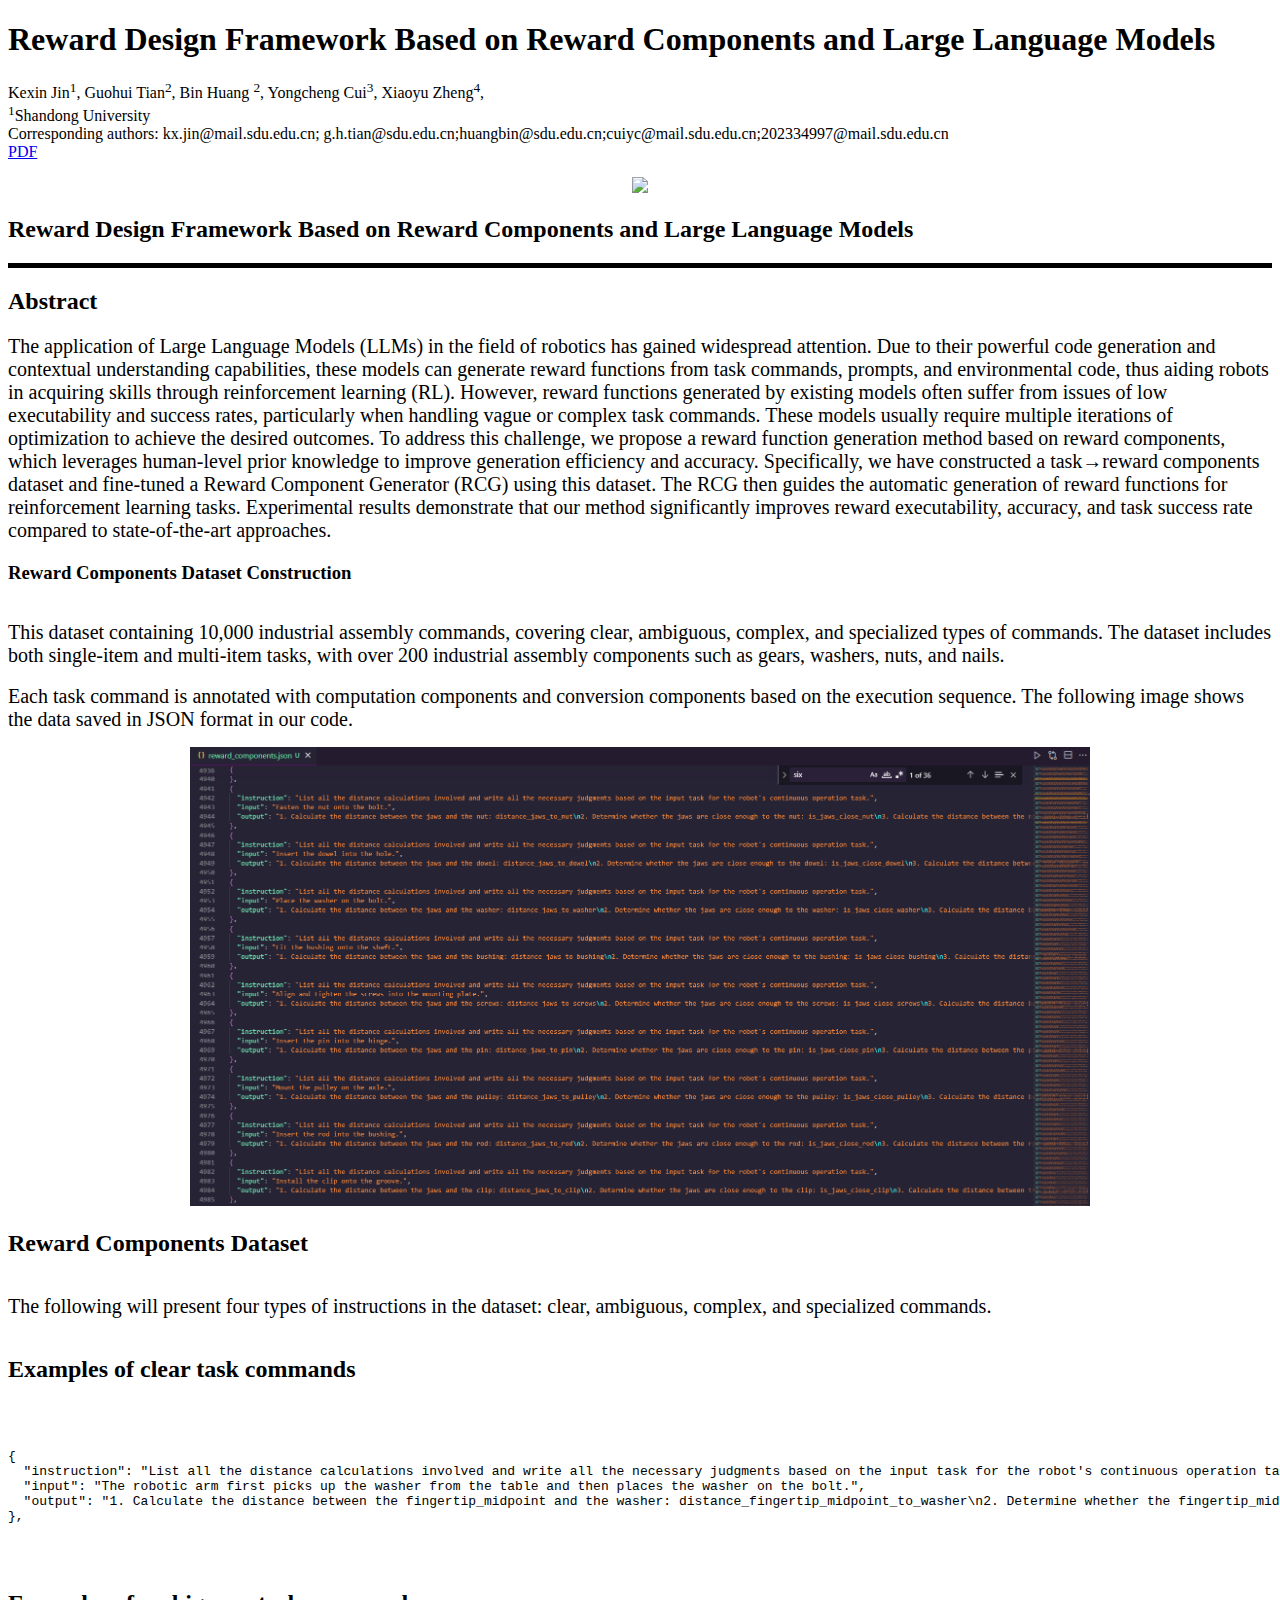
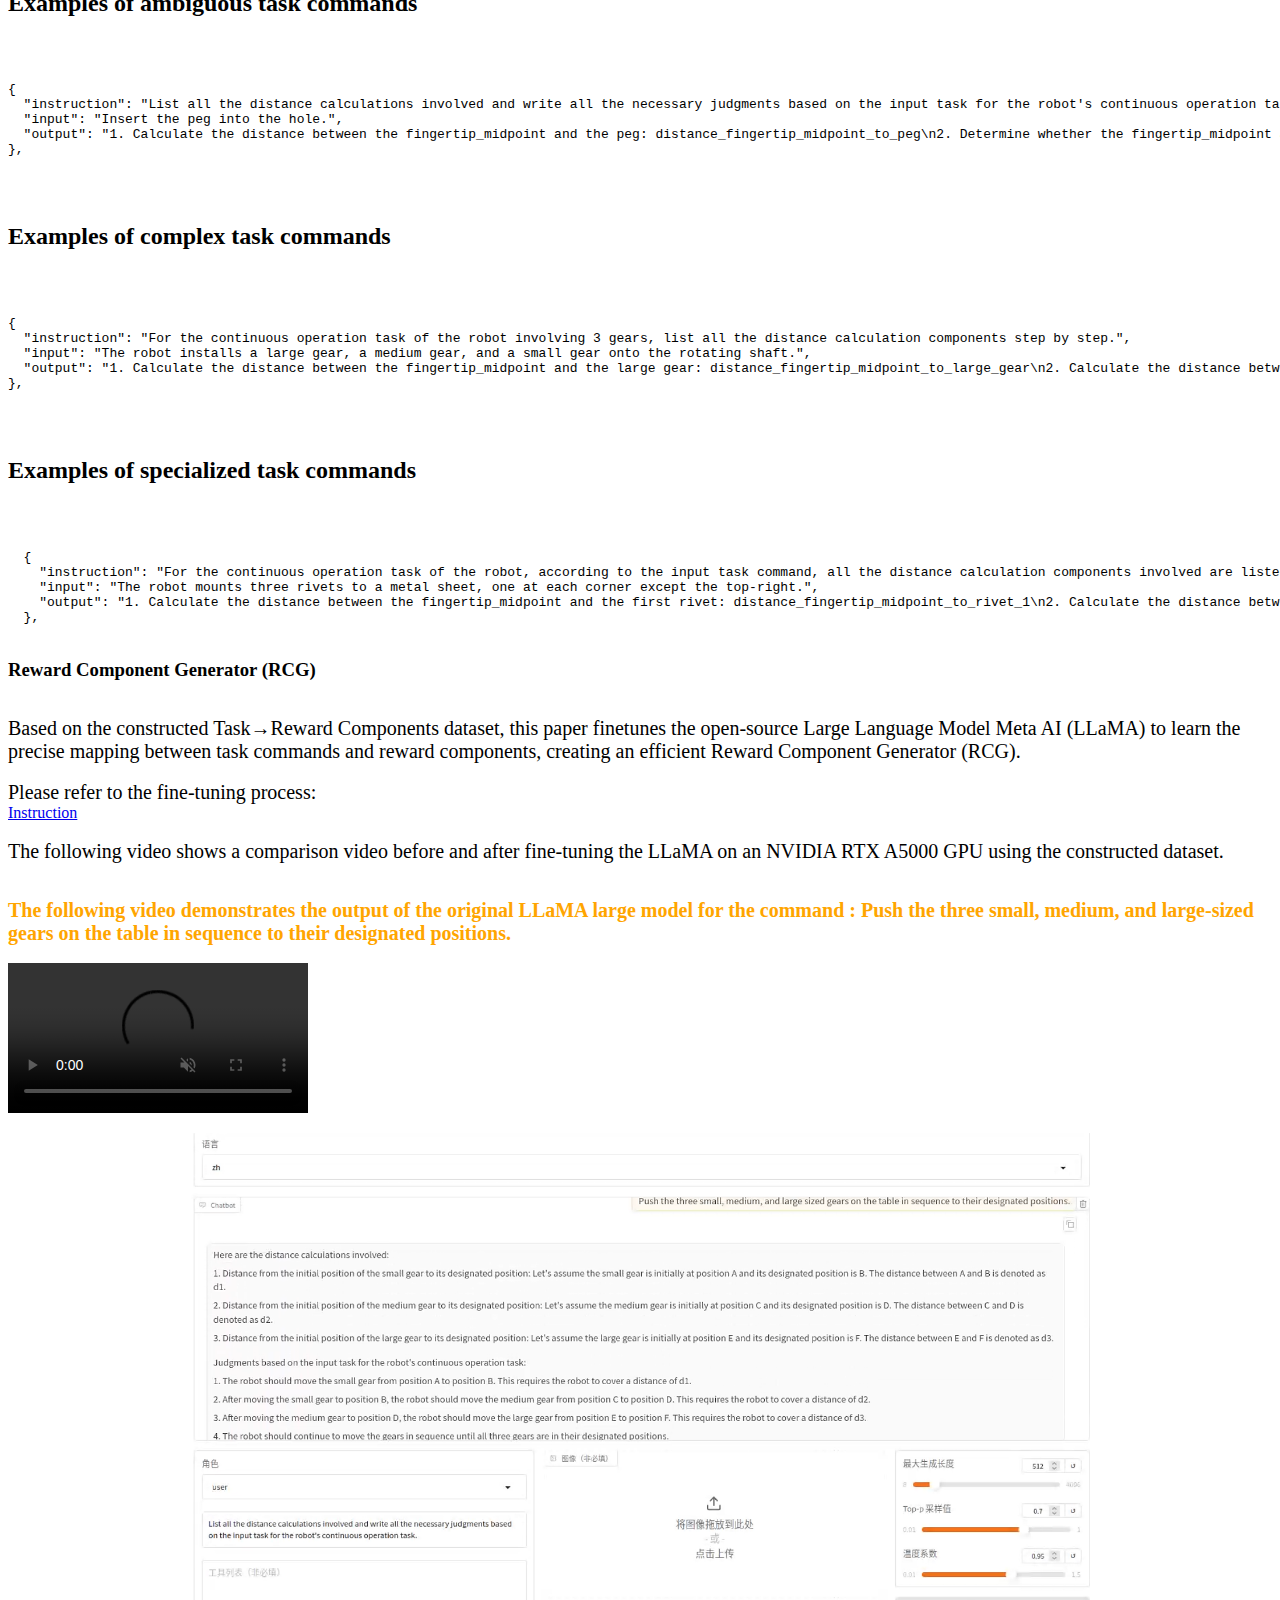
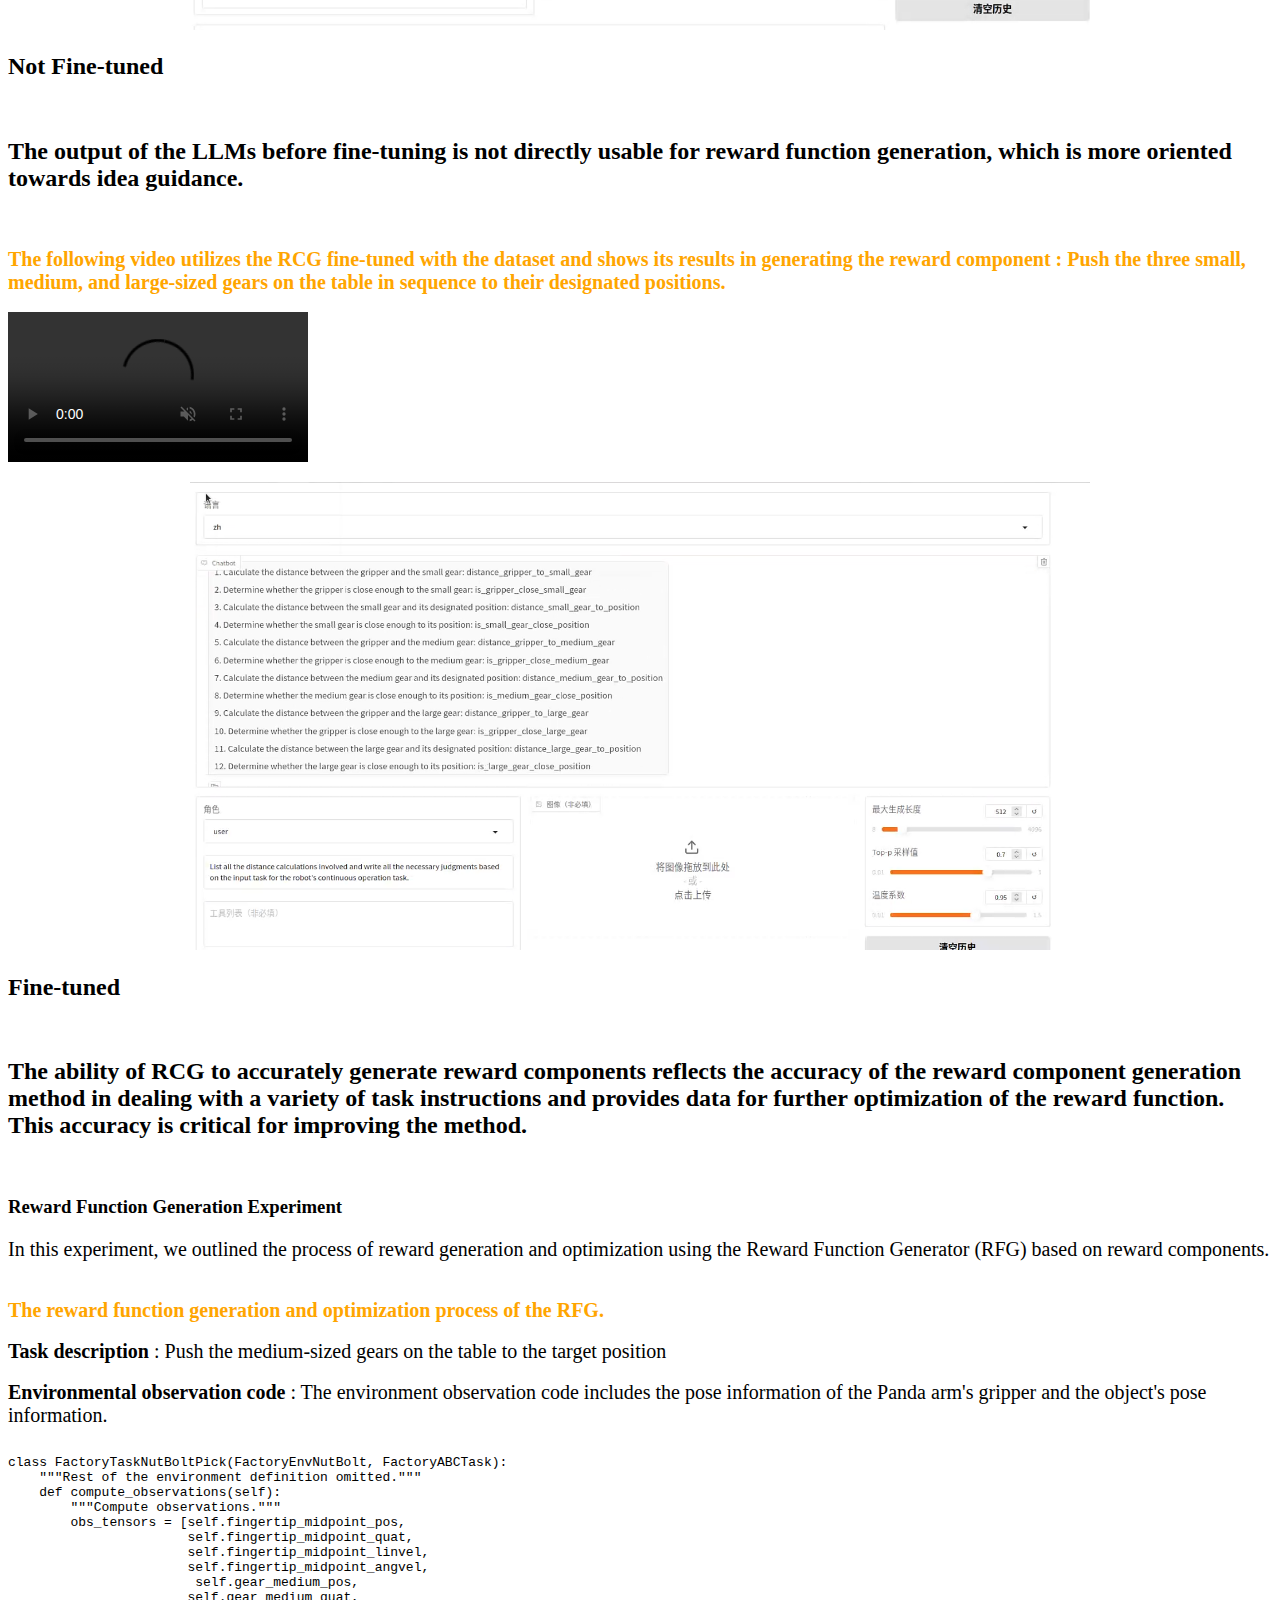
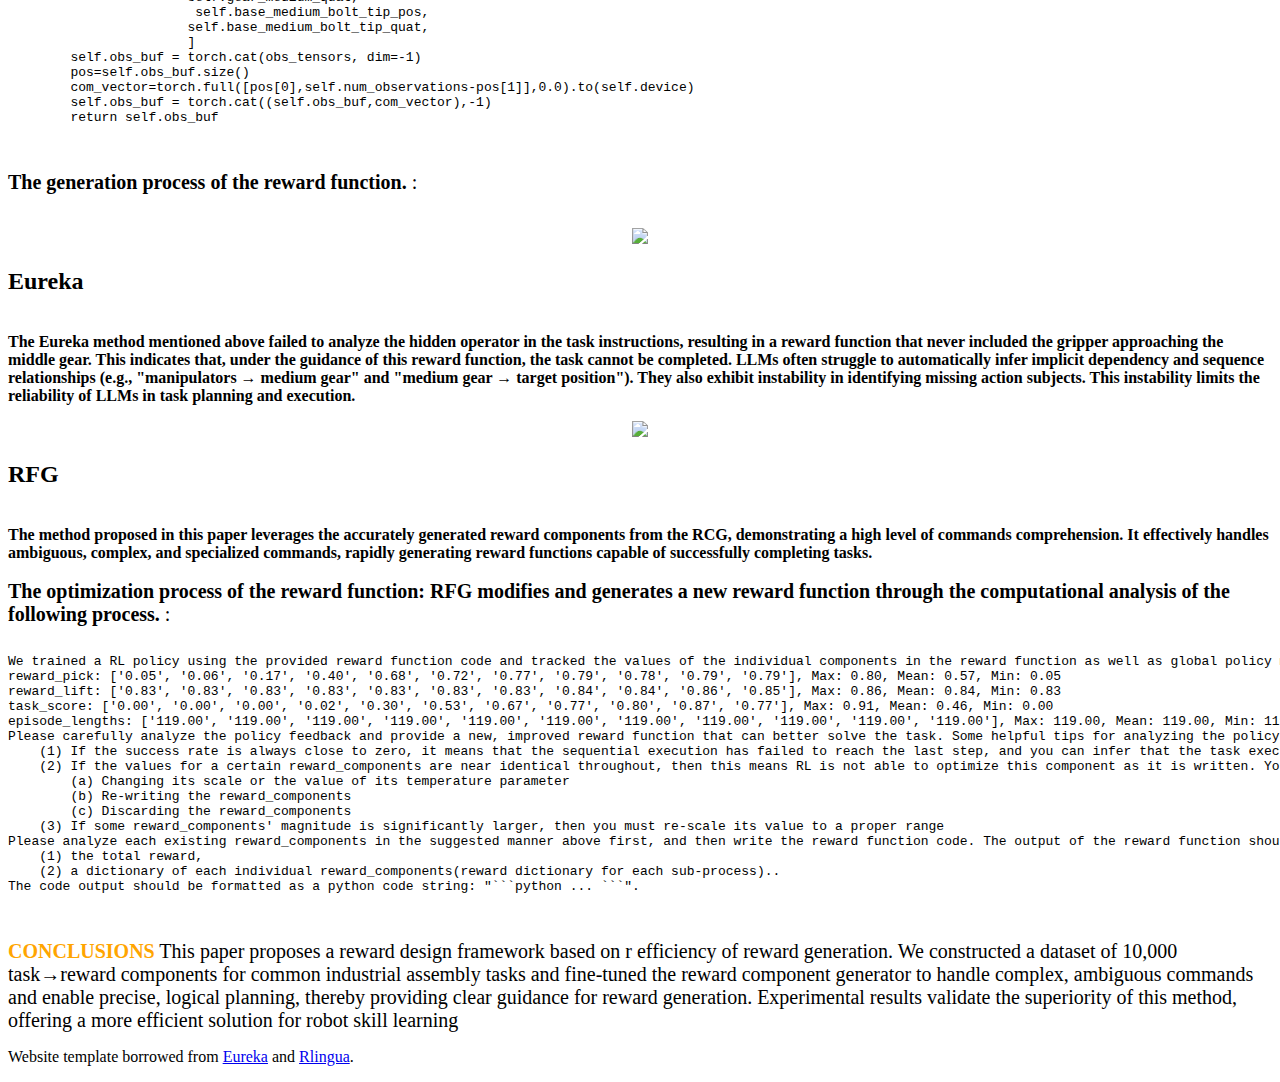
==== commit 695b32cc: "Update index.html" ====
--- a/docs/index.html
+++ b/docs/index.html
@@ -480,7 +480,7 @@
             </section>
 
       <br>
-      <h2>  <span style="font-weight: bold"> The Eureka method mentioned above failed to analyze the hidden operator in the task instructions, resulting in a reward function that never included the gripper approaching the middle gear. This indicates that, under the guidance of this reward function, the task cannot be completed.   LLMs often struggle to automatically infer implicit dependency and sequence relationships (e.g., "manipulators → medium gear" and "medium gear → target position"). They also exhibit instability in identifying missing action subjects. This instability limits the reliability of LLMs in task planning and execution. </span> </h2>
+       <span style="font-weight: bold"> The Eureka method mentioned above failed to analyze the hidden operator in the task instructions, resulting in a reward function that never included the gripper approaching the middle gear. This indicates that, under the guidance of this reward function, the task cannot be completed.   LLMs often struggle to automatically infer implicit dependency and sequence relationships (e.g., "manipulators → medium gear" and "medium gear → target position"). They also exhibit instability in identifying missing action subjects. This instability limits the reliability of LLMs in task planning and execution. </span> 
                      <br>
       
             <section class="hero teaser">
@@ -497,7 +497,7 @@
             </section>
 
       <br>
-      <h2>  <span style="font-weight: bold"> The method proposed in this paper leverages the accurately generated reward components from the RCG, demonstrating a high level of commands comprehension. It effectively handles ambiguous, complex, and specialized commands, rapidly generating reward functions capable of successfully completing tasks. </span> </h2>
+        <span style="font-weight: bold"> The method proposed in this paper leverages the accurately generated reward components from the RCG, demonstrating a high level of commands comprehension. It effectively handles ambiguous, complex, and specialized commands, rapidly generating reward functions capable of successfully completing tasks. </span> 
                      <br>
 
                                   <!--  优化过程-->
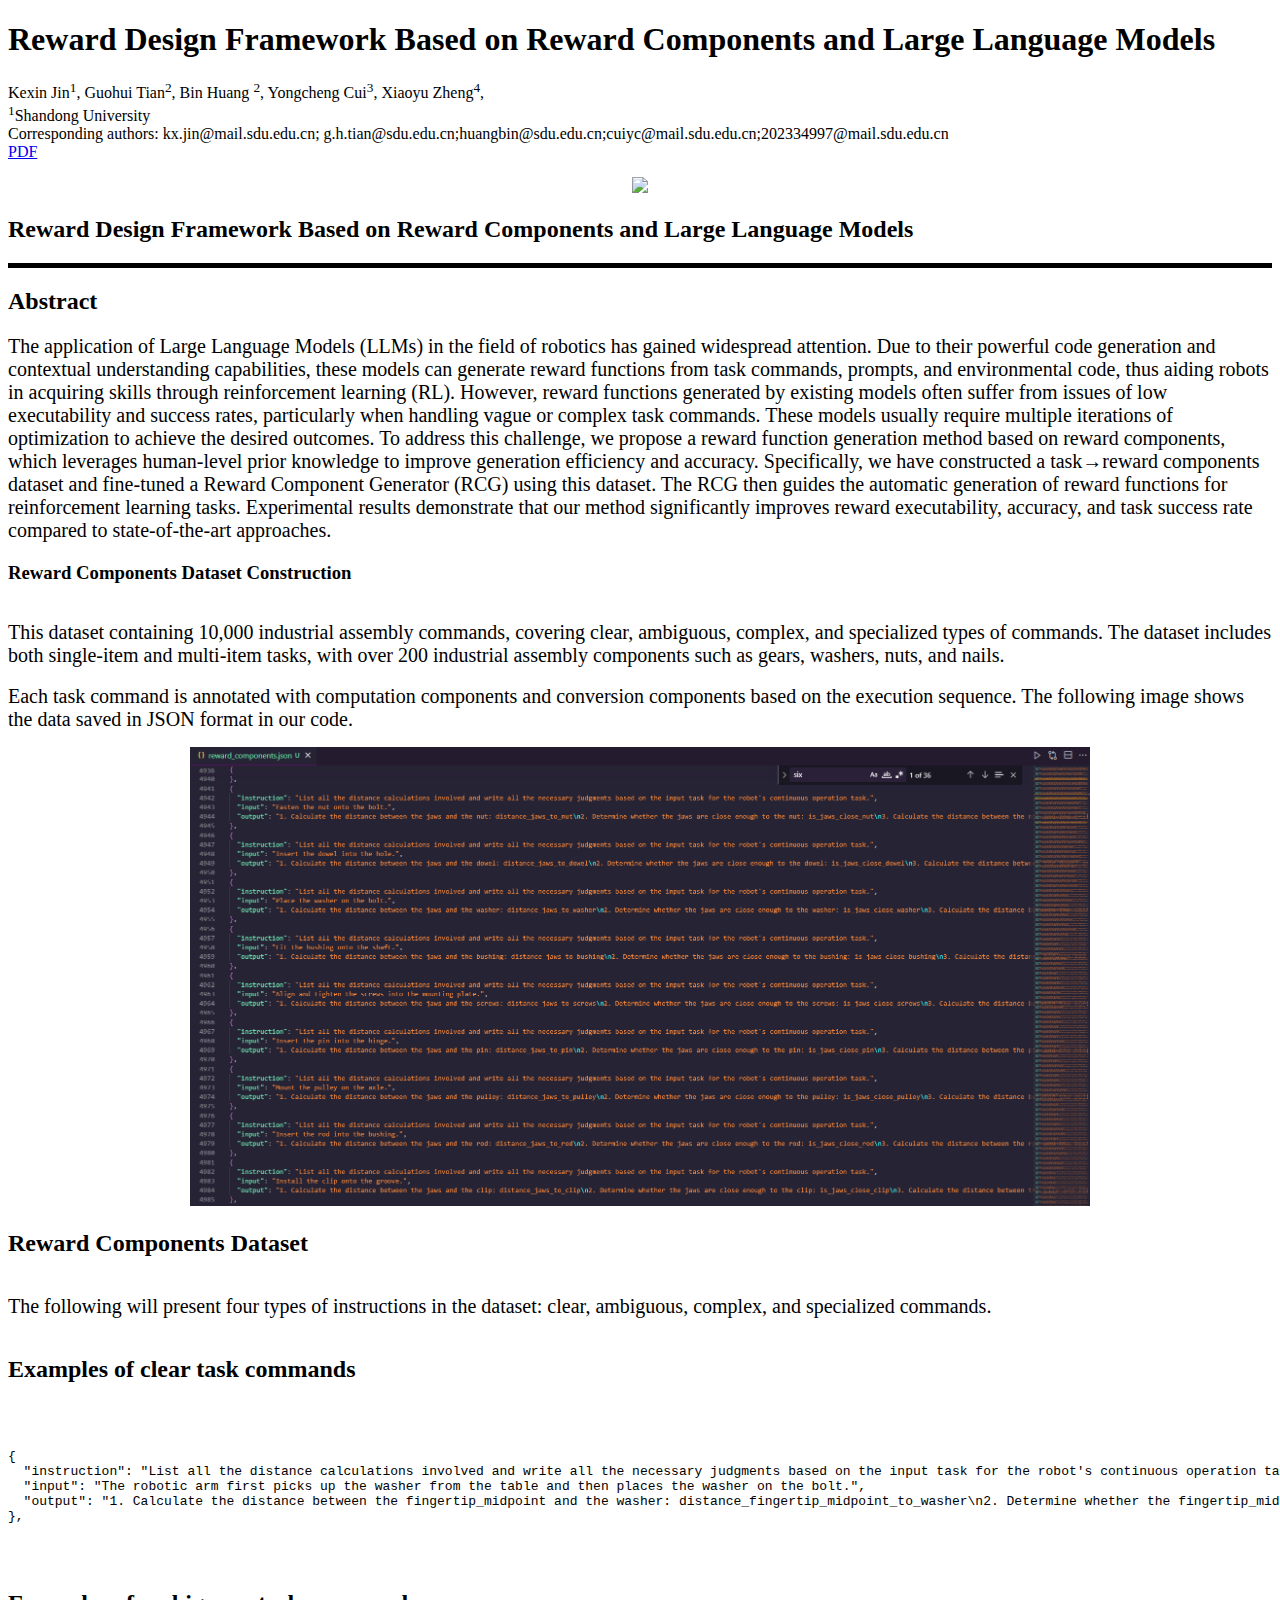
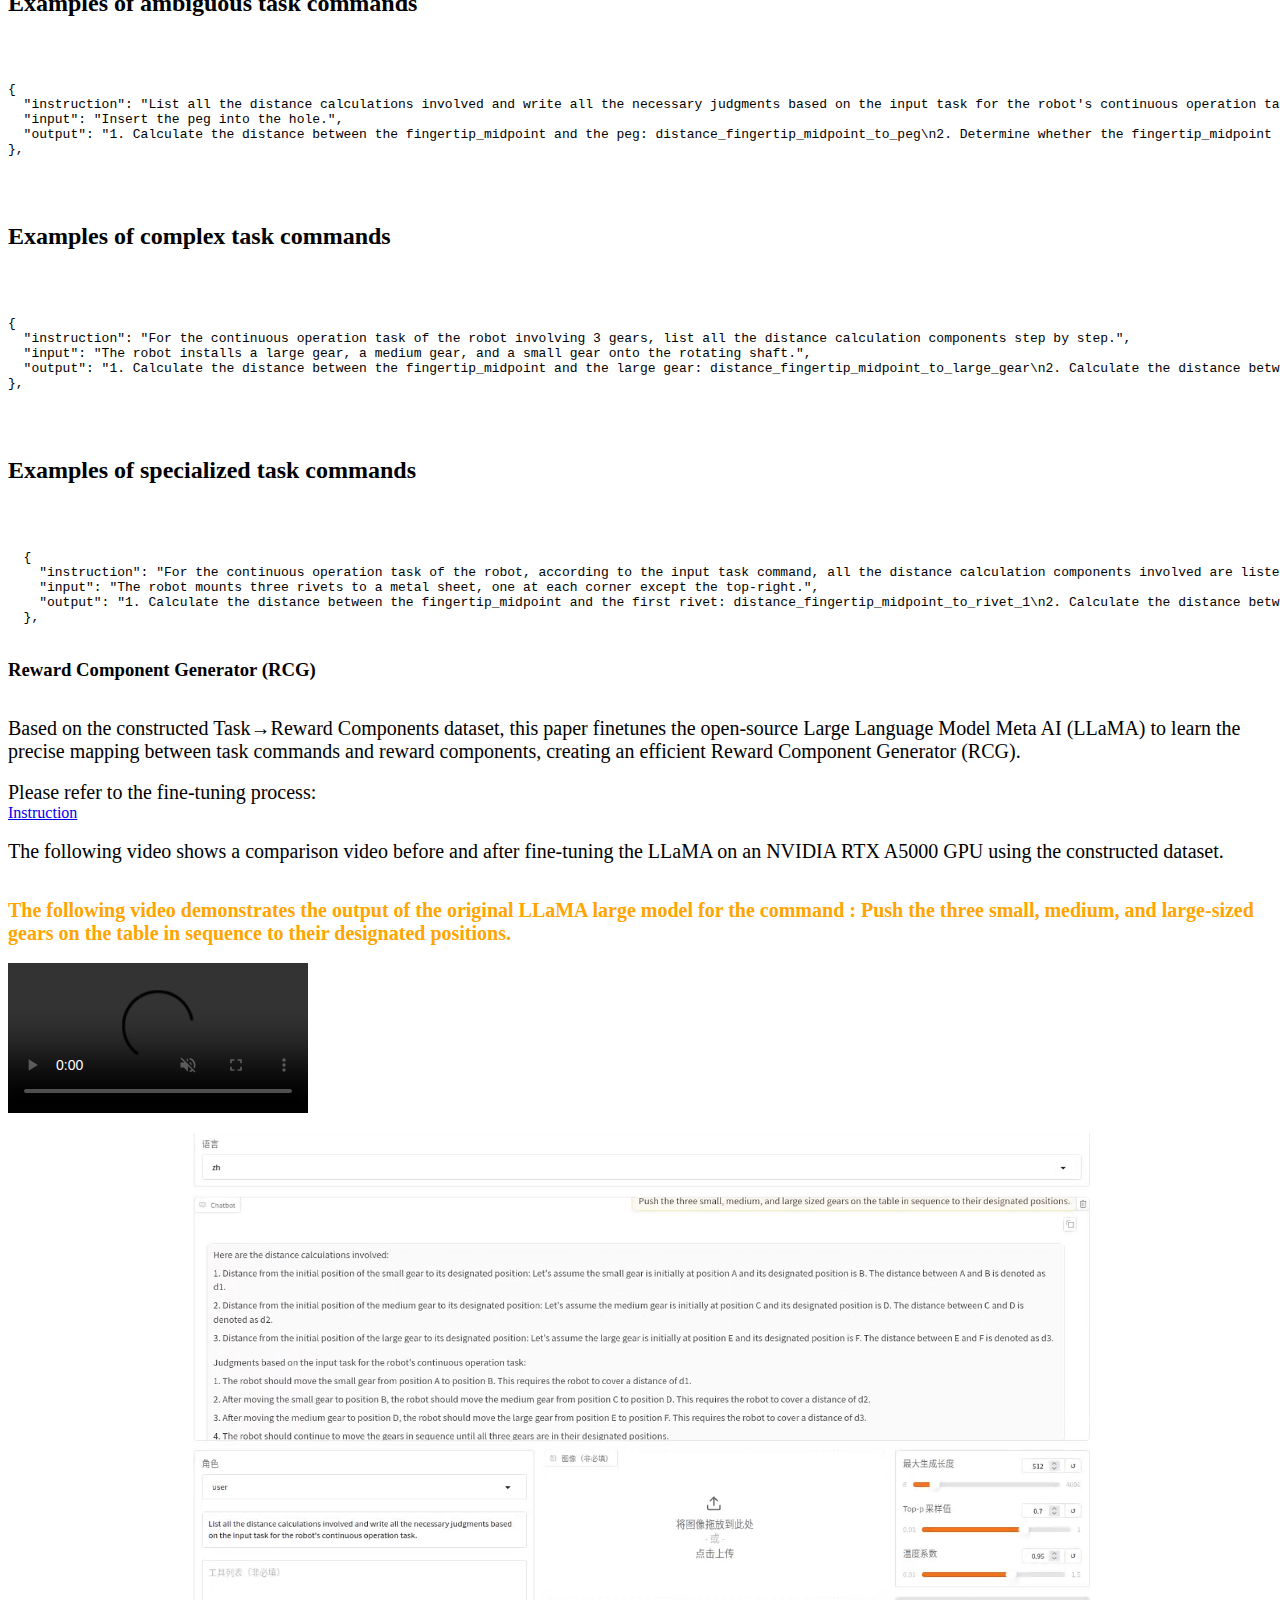
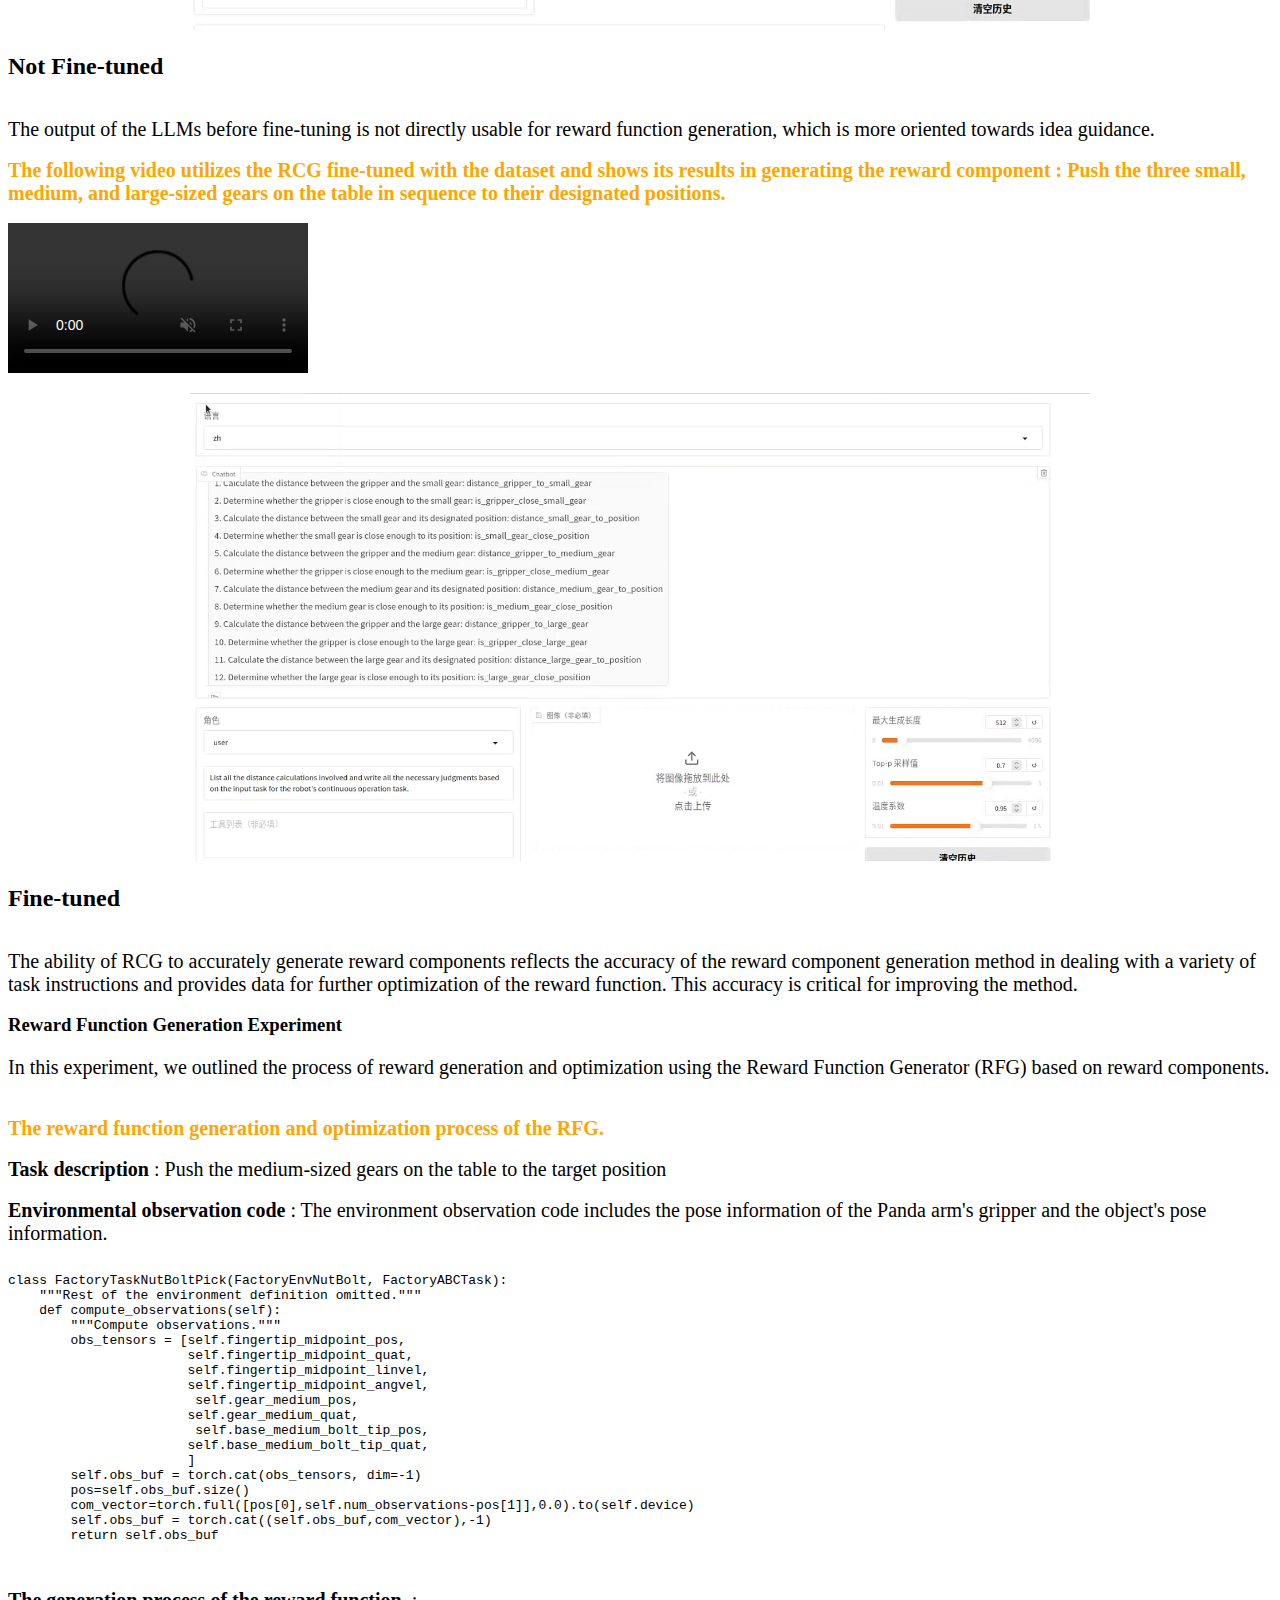
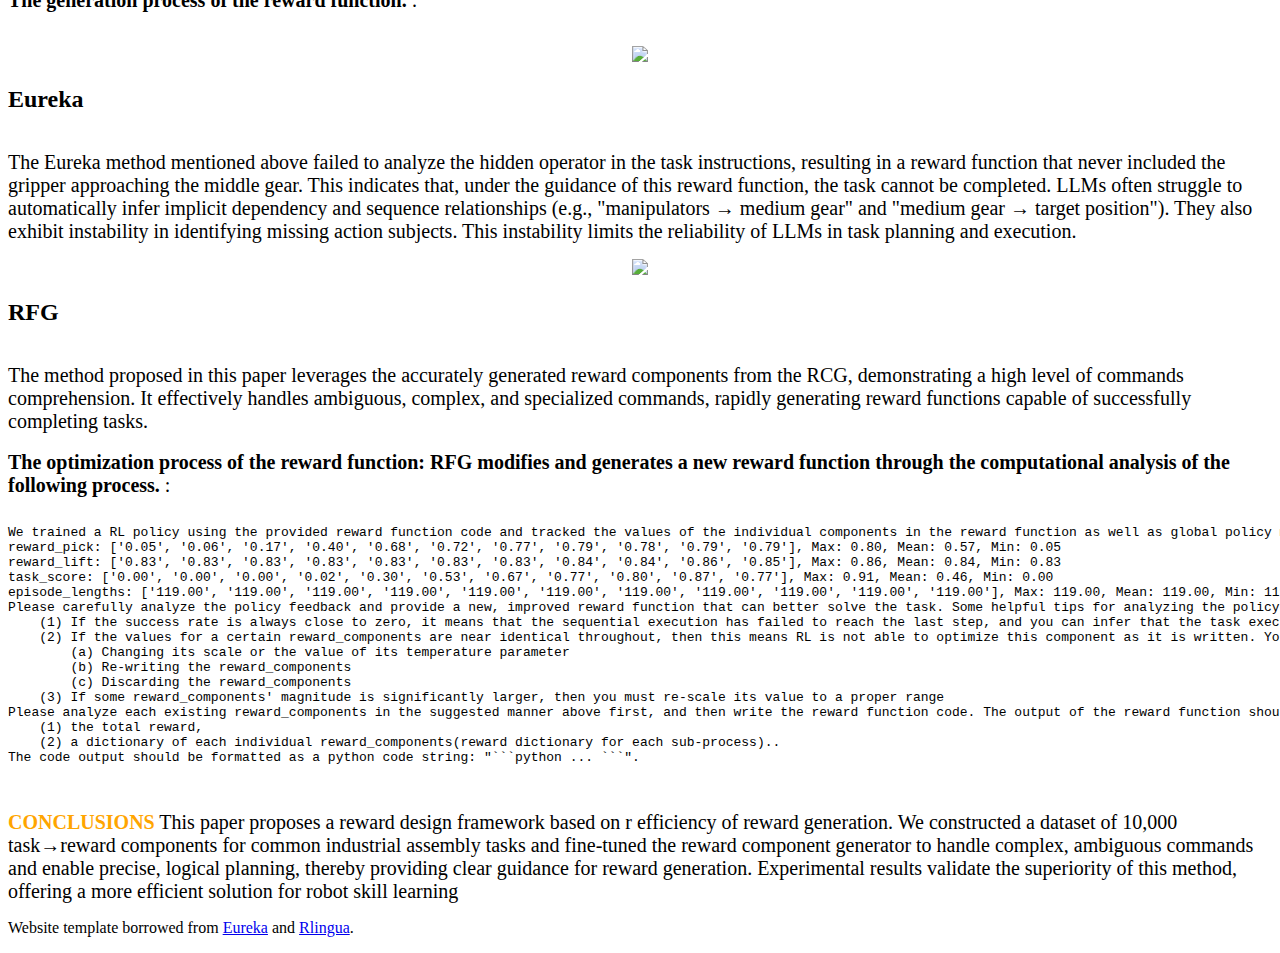
==== commit 2b741d6d: "Update index.html" ====
--- a/docs/index.html
+++ b/docs/index.html
@@ -356,7 +356,7 @@
             </section>
 
       <br>
-      <h2>  <span style="font-weight: bold"> The output of the LLMs before fine-tuning is not directly usable for reward function generation, which is more oriented towards idea guidance.</span> </h2>
+      <span style="font-size: 125%"> The output of the LLMs before fine-tuning is not directly usable for reward function generation, which is more oriented towards idea guidance.</span> 
                      <br>
 
 
@@ -394,7 +394,7 @@
             </section>
 
       <br>
-      <h2>  <span style="font-weight: bold"> The ability of RCG to accurately generate reward components reflects the accuracy of the reward component generation method in dealing with a variety of task instructions and provides data for further optimization of the reward function. This accuracy is critical for improving the method.</span> </h2>
+     <span style="font-size: 125%"> The ability of RCG to accurately generate reward components reflects the accuracy of the reward component generation method in dealing with a variety of task instructions and provides data for further optimization of the reward function. This accuracy is critical for improving the method.</span> 
                      <br>
 
 
@@ -480,7 +480,7 @@
             </section>
 
       <br>
-       <span style="font-weight: bold"> The Eureka method mentioned above failed to analyze the hidden operator in the task instructions, resulting in a reward function that never included the gripper approaching the middle gear. This indicates that, under the guidance of this reward function, the task cannot be completed.   LLMs often struggle to automatically infer implicit dependency and sequence relationships (e.g., "manipulators → medium gear" and "medium gear → target position"). They also exhibit instability in identifying missing action subjects. This instability limits the reliability of LLMs in task planning and execution. </span> 
+       <span style="font-size: 125%"> The Eureka method mentioned above failed to analyze the hidden operator in the task instructions, resulting in a reward function that never included the gripper approaching the middle gear. This indicates that, under the guidance of this reward function, the task cannot be completed.   LLMs often struggle to automatically infer implicit dependency and sequence relationships (e.g., "manipulators → medium gear" and "medium gear → target position"). They also exhibit instability in identifying missing action subjects. This instability limits the reliability of LLMs in task planning and execution. </span> 
                      <br>
       
             <section class="hero teaser">
@@ -497,7 +497,7 @@
             </section>
 
       <br>
-        <span style="font-weight: bold"> The method proposed in this paper leverages the accurately generated reward components from the RCG, demonstrating a high level of commands comprehension. It effectively handles ambiguous, complex, and specialized commands, rapidly generating reward functions capable of successfully completing tasks. </span> 
+        <span style="font-size: 125%"> The method proposed in this paper leverages the accurately generated reward components from the RCG, demonstrating a high level of commands comprehension. It effectively handles ambiguous, complex, and specialized commands, rapidly generating reward functions capable of successfully completing tasks. </span> 
                      <br>
 
                                   <!--  优化过程-->
